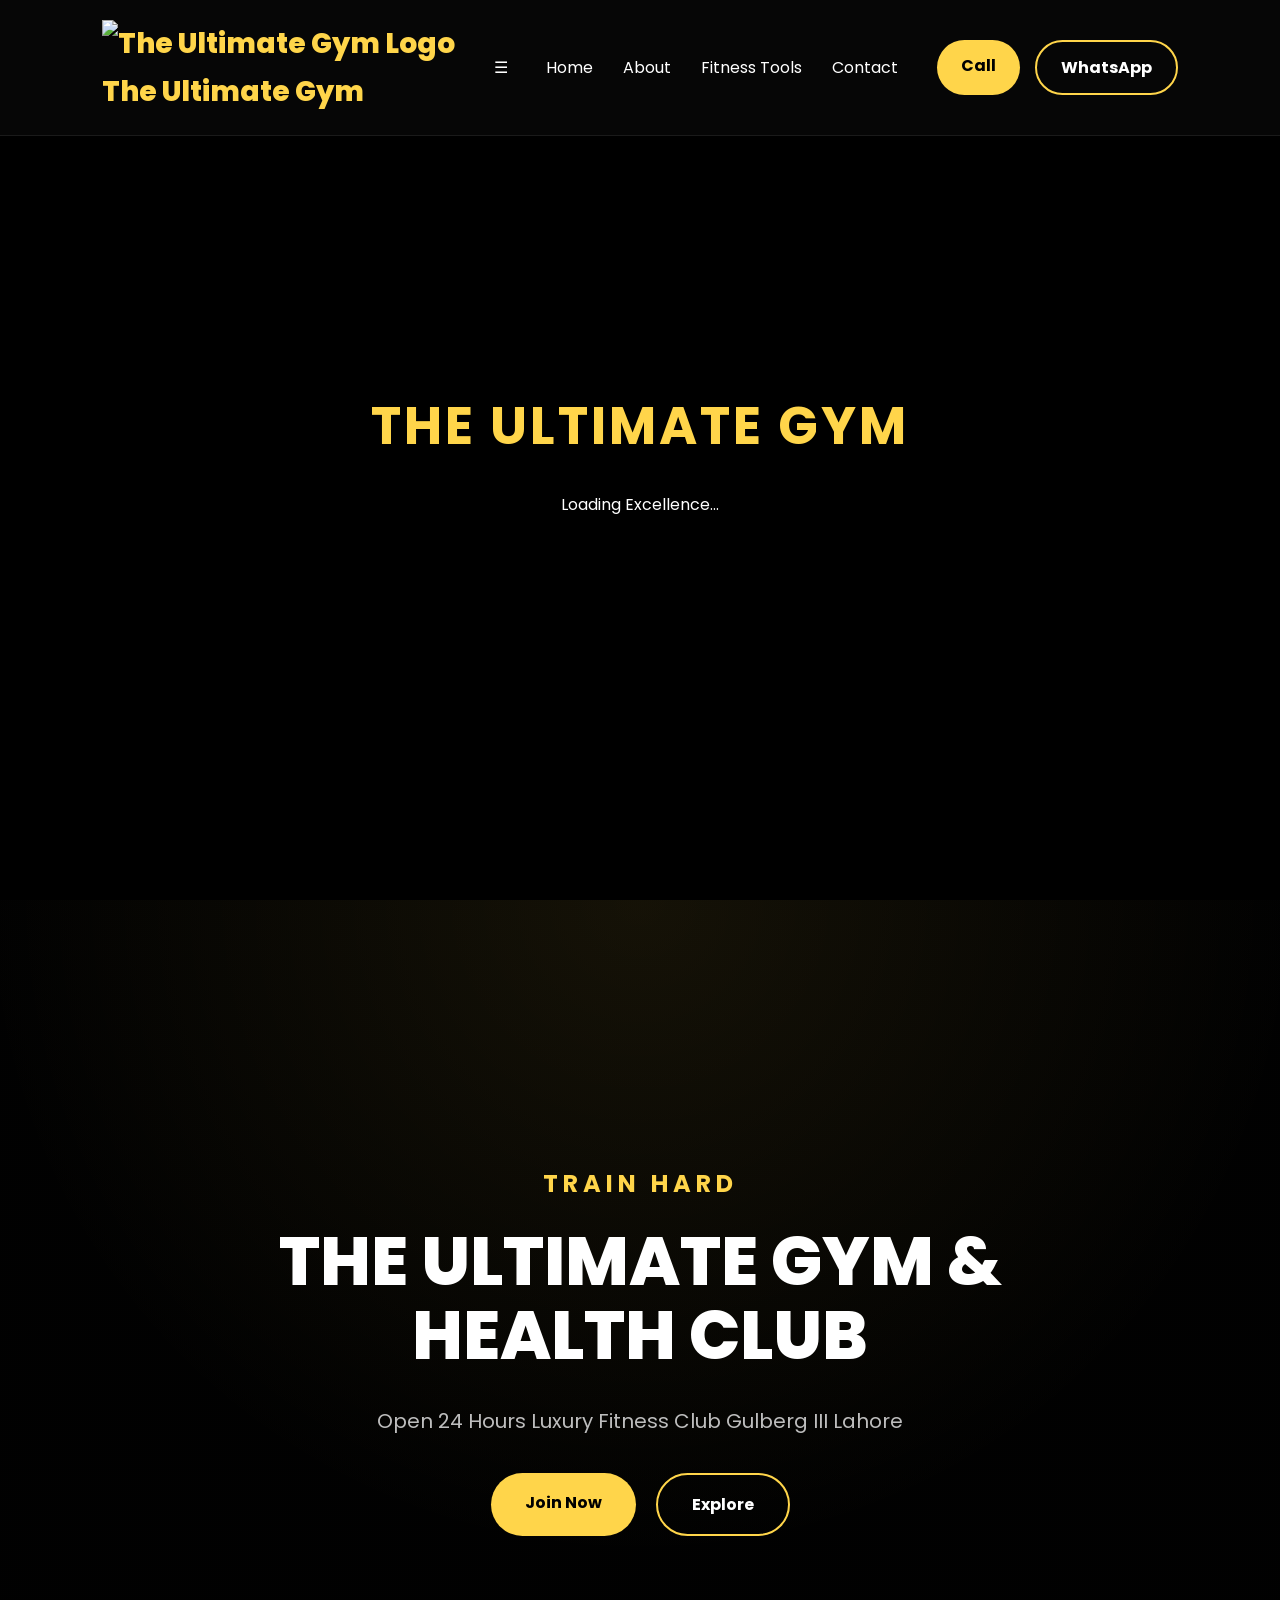
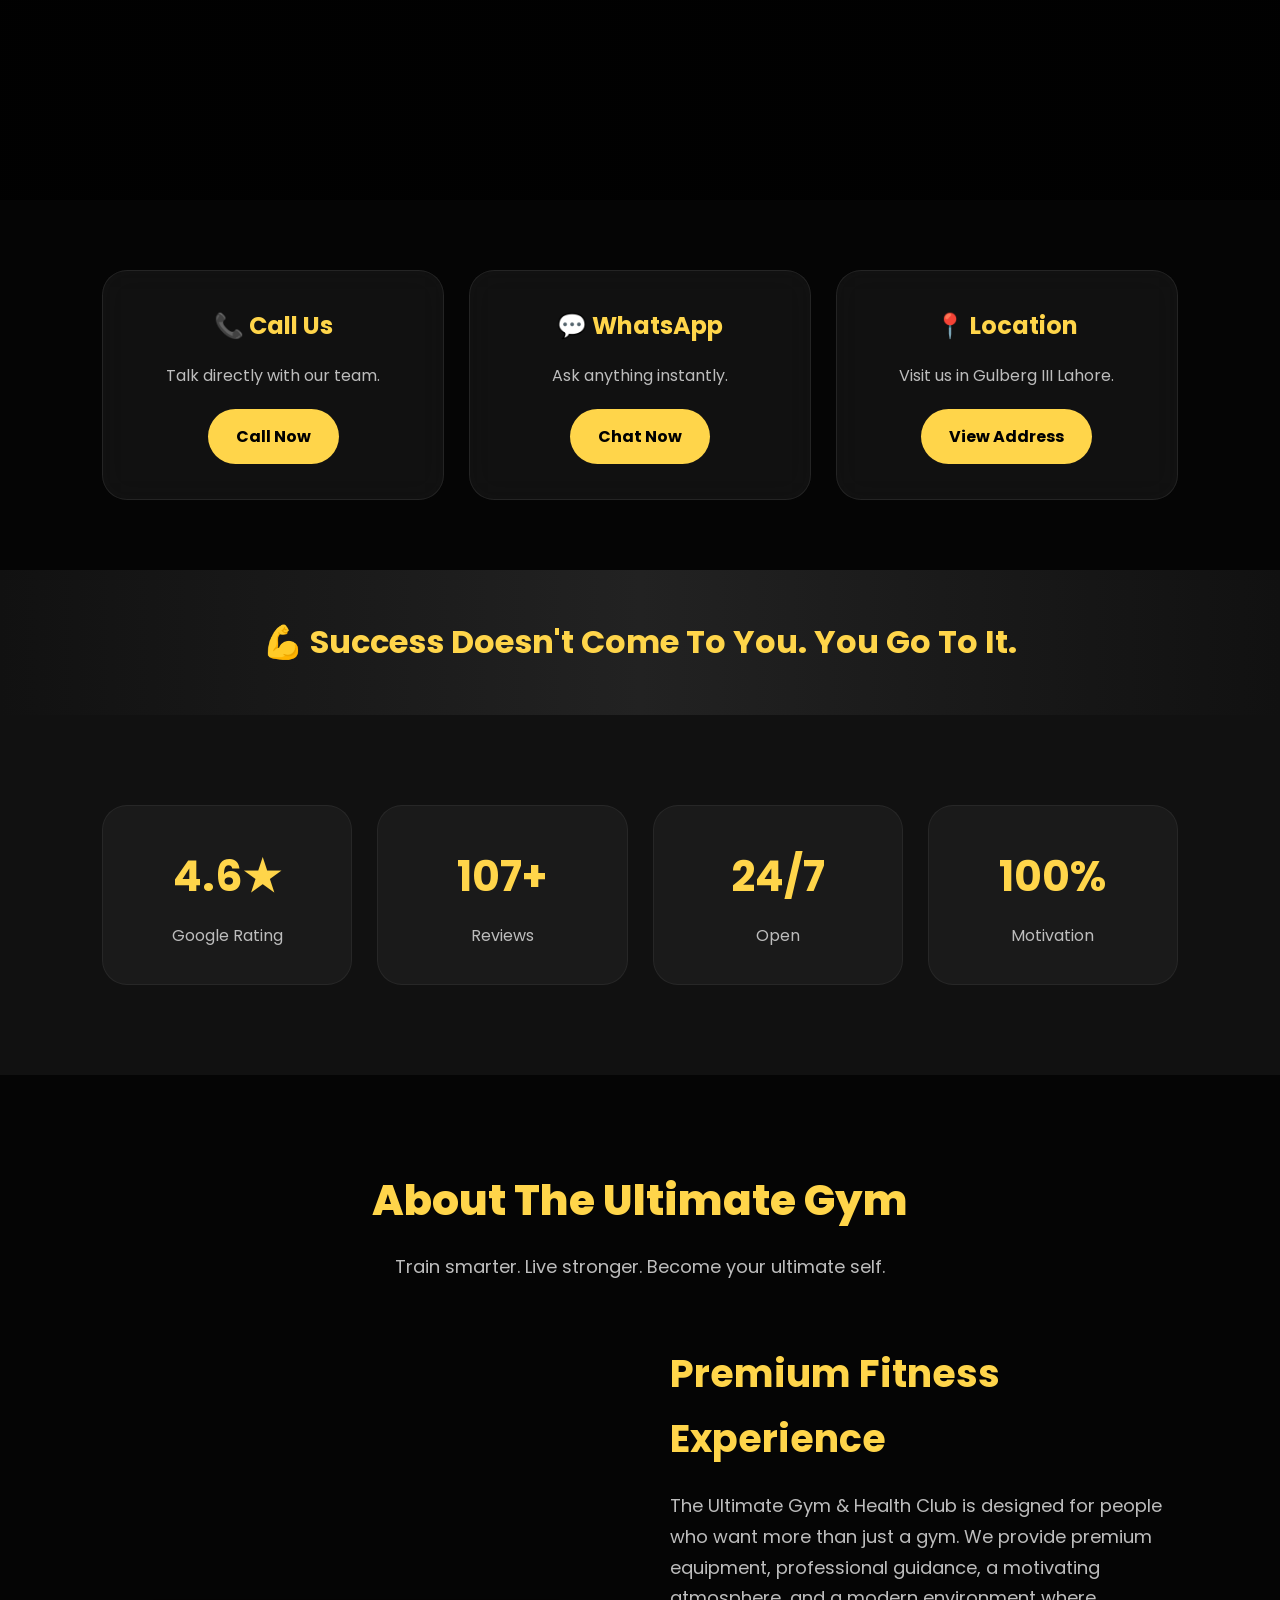
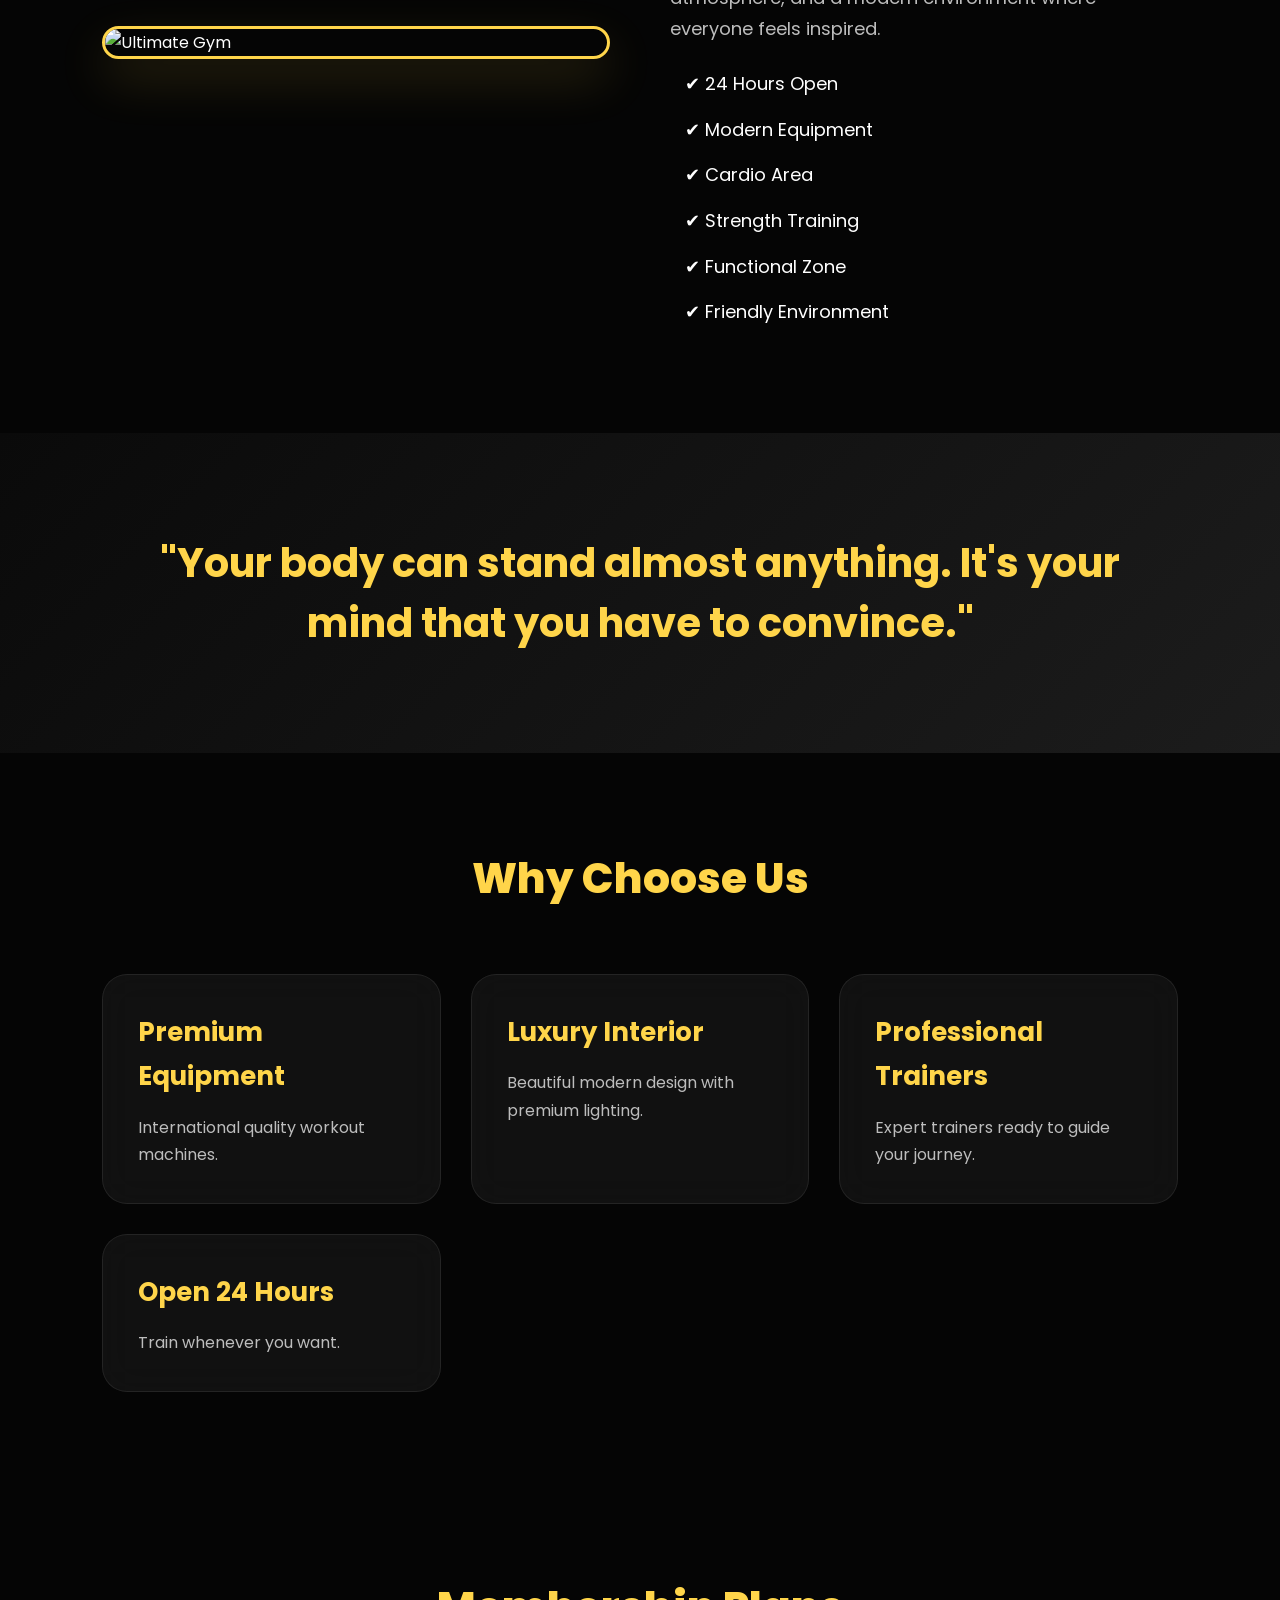
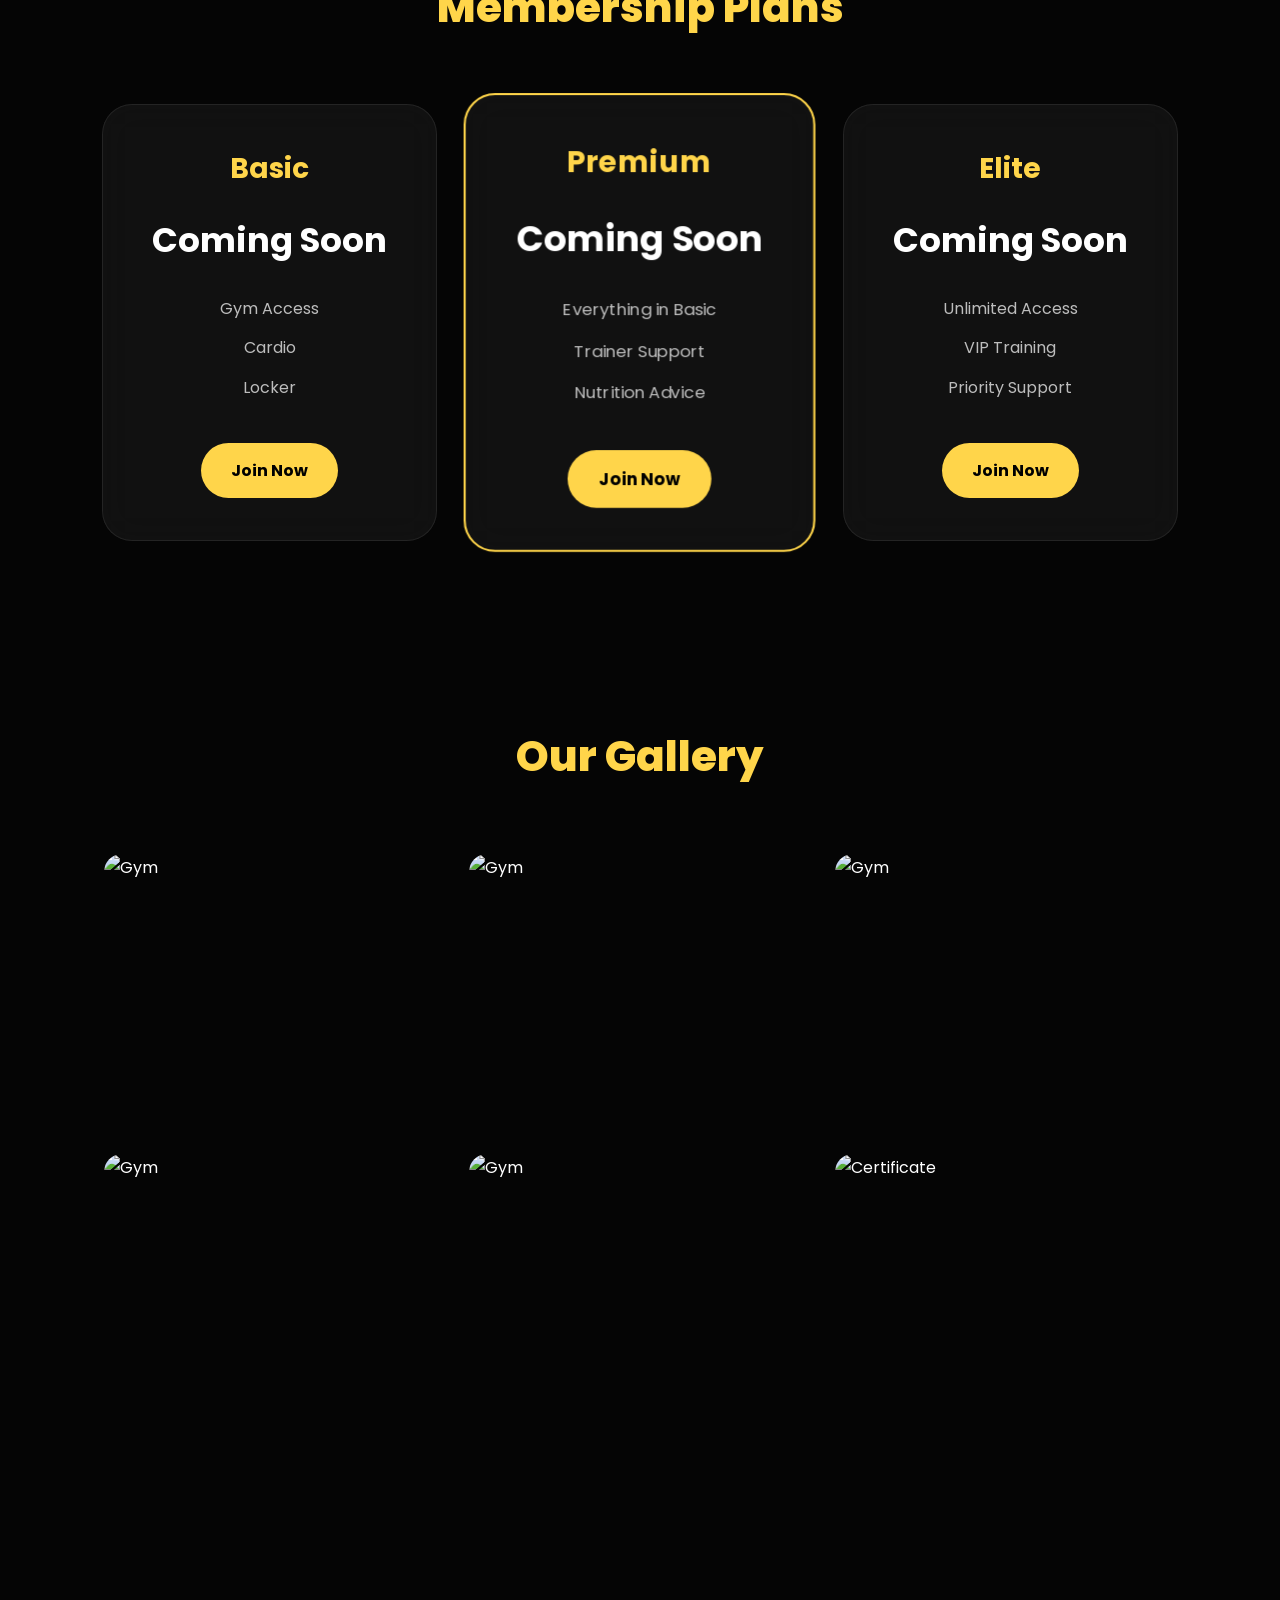
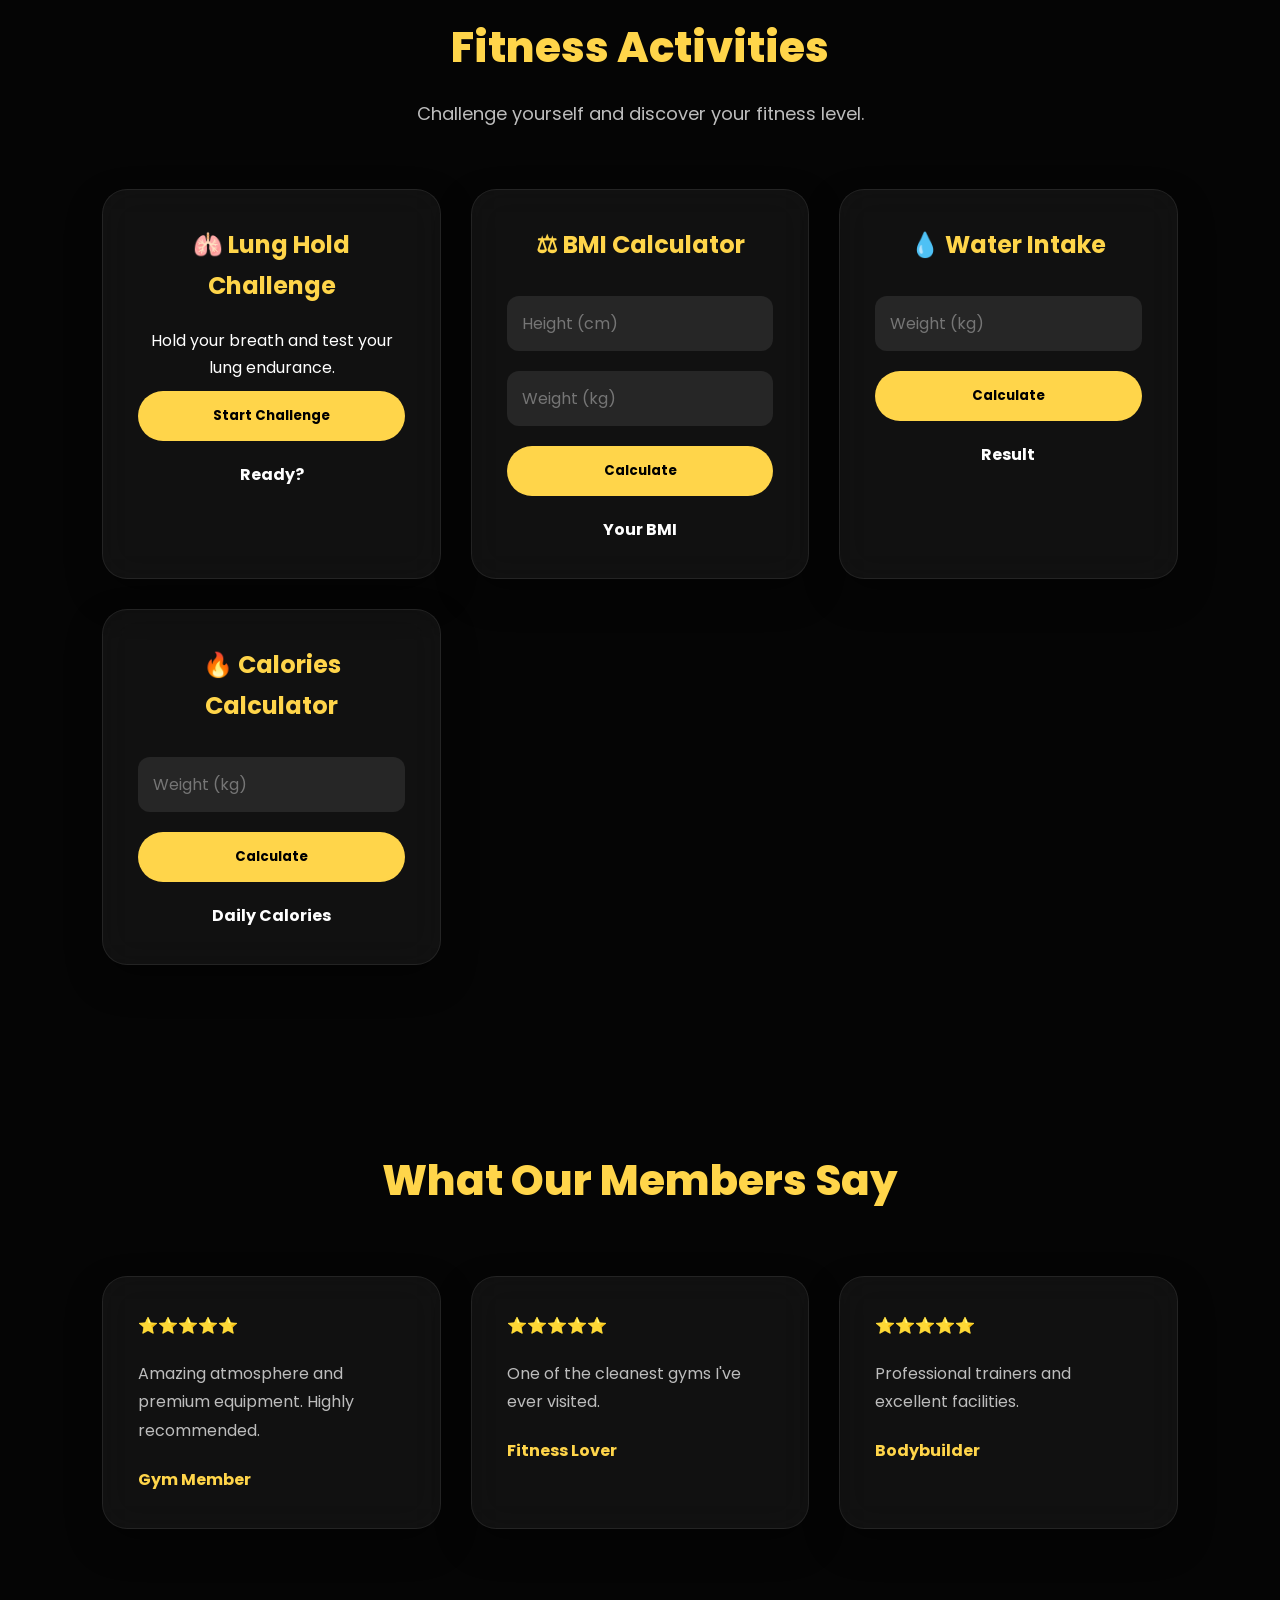
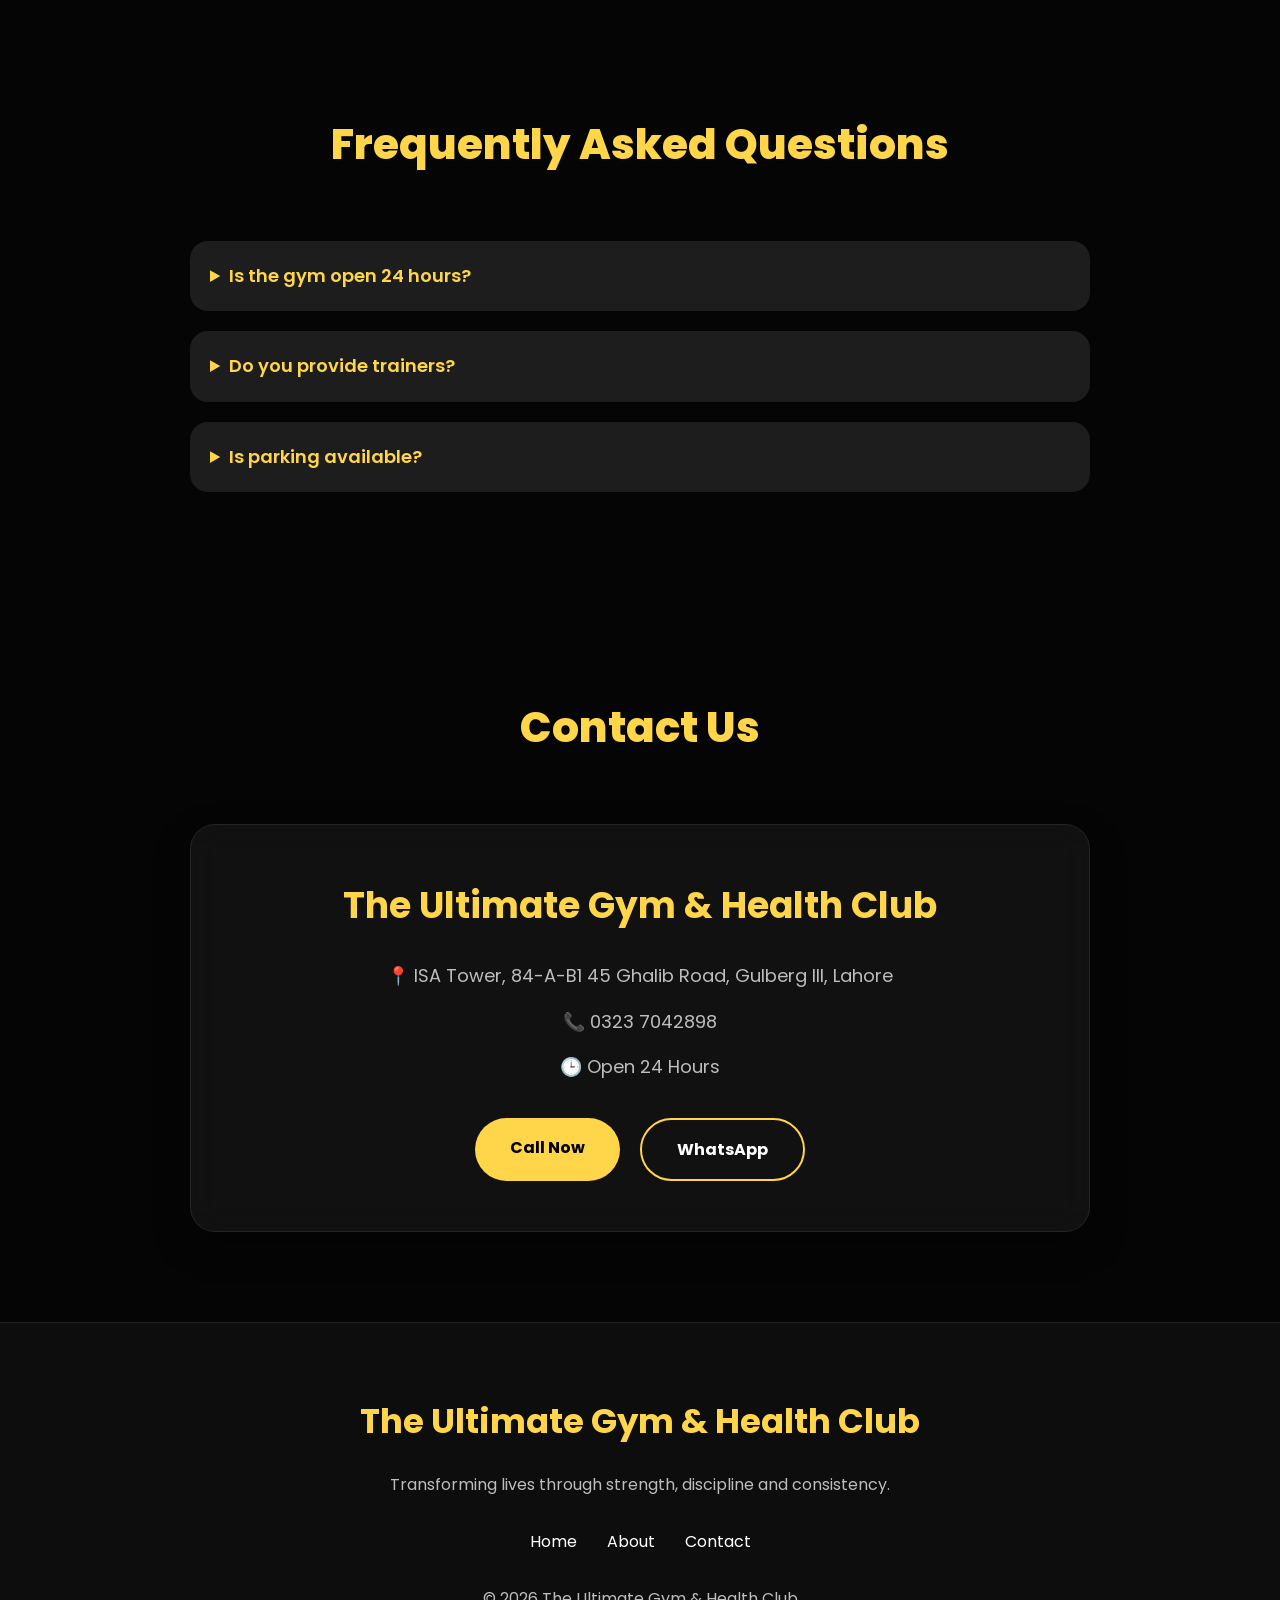
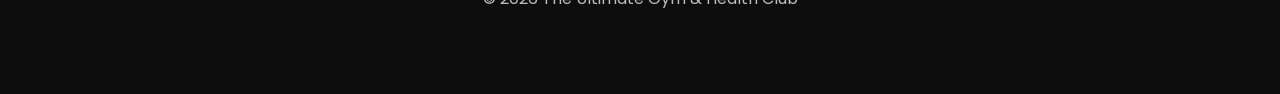
==== index.html @ ea4455b0 "Update navigation links and logo in index.html" ====
<!DOCTYPE html>
<html lang="en">

<head>

<meta charset="UTF-8">

<meta name="viewport"
content="width=device-width, initial-scale=1.0">

<title>The Ultimate Gym & Health Club | Premium Fitness Club Lahore</title>

<meta name="description"
content="The Ultimate Gym & Health Club - Luxury 24/7 Gym in Gulberg III Lahore.">

<meta name="keywords"
content="Gym Lahore, Health Club, Fitness, Bodybuilding, Personal Training">

<link rel="stylesheet" href="style.css">

<script defer src="script.js"></script>

</head>

<body>

<!-- ========================= -->
<!-- LOADER -->
<!-- ========================= -->

<div id="loader">

<h1>
THE ULTIMATE GYM
</h1>

<p>
Loading Excellence...
</p>

</div>

<!-- ========================= -->
<!-- NAVBAR -->
<!-- ========================= -->

<header>

<nav class="navbar">

<a href="#" class="logo">

<img src="images/logo.png" alt="The Ultimate Gym Logo">

<span>

The Ultimate Gym

</span>

</a>

<div class="menu-toggle">

☰

</div>

<ul class="nav-links">

<li><a href="#">Home</a></li>

<li><a href="#about">About</a></li>

<li><a href="#activities">Fitness Tools</a></li>

<li><a href="#contact">Contact</a></li>

</ul>

<div class="nav-buttons">

<a href="tel:+923237042898" class="call-btn">

Call

</a>

<a href="https://wa.me/923237042898"

class="whatsapp-btn">

WhatsApp

</a>

</div>

</nav>

</header>

<!-- ========================= -->
<!-- HERO -->
<!-- ========================= -->

<section class="hero">

<div class="overlay"></div>

<div class="hero-content">

<h2>

TRAIN HARD

</h2>

<h1>

THE ULTIMATE GYM
& HEALTH CLUB

</h1>

<p>

Open 24 Hours

Luxury Fitness Club

Gulberg III Lahore

</p>

<div class="hero-buttons">

<a href="tel:+923237042898">

Join Now

</a>

<a href="#about">

Explore

</a>

</div>

</div>

</section>

<!-- ========================= -->
<!-- QUICK ACTIONS -->
<!-- ========================= -->

<section class="quick-actions">

<div class="quick-card">

<h2>📞 Call Us</h2>

<p>Talk directly with our team.</p>

<a href="tel:+923237042898">Call Now</a>

</div>

<div class="quick-card">

<h2>💬 WhatsApp</h2>

<p>Ask anything instantly.</p>

<a href="https://wa.me/923237042898">

Chat Now

</a>

</div>

<div class="quick-card">

<h2>📍 Location</h2>

<p>Visit us in Gulberg III Lahore.</p>

<a href="#contact">

View Address

</a>

</div>

</section>

<!-- ========================= -->
<!-- MOTIVATION BAR -->
<!-- ========================= -->

<section class="motivation-bar">

<h2>

💪 Success Doesn't Come To You.
You Go To It.

</h2>

    </section>
    
<!-- ========================= -->
<!-- STATS -->
<!-- ========================= -->

<section class="stats">

<div>

<h2>4.6★</h2>

<p>Google Rating</p>

</div>

<div>

<h2>107+</h2>

<p>Reviews</p>

</div>

<div>

<h2>24/7</h2>

<p>Open</p>

</div>

<div>

<h2>100%</h2>

<p>Motivation</p>

</div>

</section>

<!-- ========================= -->
<!-- ABOUT -->
<!-- ========================= -->

<section id="about" class="about">

    <div class="section-title">
        <h2>About The Ultimate Gym</h2>
        <p>Train smarter. Live stronger. Become your ultimate self.</p>
    </div>

    <div class="about-container">

        <div class="about-image">
            <img src="images/hero.jpg" alt="Ultimate Gym">
        </div>

        <div class="about-text">

            <h3>Premium Fitness Experience</h3>

            <p>

                The Ultimate Gym & Health Club is designed for people who want
                more than just a gym. We provide premium equipment,
                professional guidance, a motivating atmosphere,
                and a modern environment where everyone feels inspired.

            </p>

            <ul>

                <li>✔ 24 Hours Open</li>

                <li>✔ Modern Equipment</li>

                <li>✔ Cardio Area</li>

                <li>✔ Strength Training</li>

                <li>✔ Functional Zone</li>

                <li>✔ Friendly Environment</li>

            </ul>

        </div>

    </div>

</section>

<!-- ========================= -->
<!-- MOTIVATIONAL QUOTE -->
<!-- ========================= -->

<section class="quote">

    <h2>

        "Your body can stand almost anything.

        It's your mind that you have to convince."

    </h2>

</section>

<!-- ========================= -->
<!-- WHY CHOOSE US -->
<!-- ========================= -->

<section class="why-us">

    <div class="section-title">

        <h2>

            Why Choose Us

        </h2>

    </div>

    <div class="features">

        <div class="feature-card">

            <h3>Premium Equipment</h3>

            <p>

                International quality workout machines.

            </p>

        </div>

        <div class="feature-card">

            <h3>Luxury Interior</h3>

            <p>

                Beautiful modern design with premium lighting.

            </p>

        </div>

        <div class="feature-card">

            <h3>Professional Trainers</h3>

            <p>

                Expert trainers ready to guide your journey.

            </p>

        </div>

        <div class="feature-card">

            <h3>Open 24 Hours</h3>

            <p>

                Train whenever you want.

            </p>

        </div>

    </div>

</section>

<!-- ========================= -->
<!-- MEMBERSHIP -->
<!-- ========================= -->

<section class="membership">

    <div class="section-title">

        <h2>

            Membership Plans

        </h2>

    </div>

    <div class="plans">

        <div class="plan">

            <h3>Basic</h3>

            <h2>Coming Soon</h2>

            <p>Gym Access</p>

            <p>Cardio</p>

            <p>Locker</p>

            <a href="tel:+923237042898">

                Join Now

            </a>

        </div>

        <div class="plan premium">

            <h3>Premium</h3>

            <h2>Coming Soon</h2>

            <p>Everything in Basic</p>

            <p>Trainer Support</p>

            <p>Nutrition Advice</p>

            <a href="tel:+923237042898">

                Join Now

            </a>

        </div>

        <div class="plan">

            <h3>Elite</h3>

            <h2>Coming Soon</h2>

            <p>Unlimited Access</p>

            <p>VIP Training</p>

            <p>Priority Support</p>

            <a href="tel:+923237042898">

                Join Now

            </a>

        </div>

    </div>

</section>

<!-- ========================= -->
<!-- GALLERY -->
<!-- ========================= -->

<section class="gallery">

    <div class="section-title">

        <h2>

            Our Gallery

        </h2>

    </div>

    <div class="gallery-grid">

        <img src="images/gym1.jpg" alt="Gym">

        <img src="images/gym2.jpg" alt="Gym">

        <img src="images/gym3.jpg" alt="Gym">

        <img src="images/gym4.jpg" alt="Gym">

        <img src="images/gym5.jpg" alt="Gym">

        <img src="images/certificate.jpg" alt="Certificate">

    </div>

  </section>
  
<!-- ========================= -->
<!-- FITNESS TOOLS -->
<!-- ========================= -->

<section id="activities" class="fitness-tools">

    <div class="section-title">
        <h2>Fitness Activities</h2>
        <p>Challenge yourself and discover your fitness level.</p>
    </div>

    <div class="tools-grid">

        <div class="tool-card">
            <h3>🫁 Lung Hold Challenge</h3>
            <p>Hold your breath and test your lung endurance.</p>
            <button onclick="startLungTest()">Start Challenge</button>
            <h4 id="lungResult">Ready?</h4>
        </div>

        <div class="tool-card">
            <h3>⚖ BMI Calculator</h3>

            <input type="number" id="height" placeholder="Height (cm)">
            <input type="number" id="weight" placeholder="Weight (kg)">

            <button onclick="calculateBMI()">Calculate</button>

            <h4 id="bmiResult">Your BMI</h4>
        </div>

        <div class="tool-card">
            <h3>💧 Water Intake</h3>

            <input type="number" id="waterWeight" placeholder="Weight (kg)">

            <button onclick="waterCalculator()">Calculate</button>

            <h4 id="waterResult">Result</h4>
        </div>

        <div class="tool-card">
            <h3>🔥 Calories Calculator</h3>

            <input type="number" id="caloriesWeight" placeholder="Weight (kg)">

            <button onclick="calorieCalculator()">Calculate</button>

            <h4 id="calorieResult">Daily Calories</h4>
        </div>

    </div>

</section>

<!-- ========================= -->
<!-- TESTIMONIALS -->
<!-- ========================= -->

<section class="testimonials">

    <div class="section-title">

        <h2>What Our Members Say</h2>

    </div>

    <div class="testimonial-grid">

        <div class="testimonial">
            ⭐⭐⭐⭐⭐
            <p>
                Amazing atmosphere and premium equipment.
                Highly recommended.
            </p>
            <h4>Gym Member</h4>
        </div>

        <div class="testimonial">
            ⭐⭐⭐⭐⭐
            <p>
                One of the cleanest gyms I've ever visited.
            </p>
            <h4>Fitness Lover</h4>
        </div>

        <div class="testimonial">
            ⭐⭐⭐⭐⭐
            <p>
                Professional trainers and excellent facilities.
            </p>
            <h4>Bodybuilder</h4>
        </div>

    </div>

</section>

<!-- ========================= -->
<!-- FAQ -->
<!-- ========================= -->

<section class="faq">

    <div class="section-title">
        <h2>Frequently Asked Questions</h2>
    </div>

    <div class="faq-box">

        <details>
            <summary>Is the gym open 24 hours?</summary>
            <p>Yes, we are open 24 hours.</p>
        </details>

        <details>
            <summary>Do you provide trainers?</summary>
            <p>Yes, professional trainers are available.</p>
        </details>

        <details>
            <summary>Is parking available?</summary>
            <p>Yes, parking is available.</p>
        </details>

    </div>

</section>

<!-- ========================= -->
<!-- CONTACT -->
<!-- ========================= -->

<section id="contact" class="contact">

    <div class="section-title">

        <h2>Contact Us</h2>

    </div>

    <div class="contact-card">

        <h3>The Ultimate Gym & Health Club</h3>

        <p>📍 ISA Tower, 84-A-B1 45 Ghalib Road, Gulberg III, Lahore</p>

        <p>📞 0323 7042898</p>

        <p>🕒 Open 24 Hours</p>

        <div class="contact-buttons">

            <a href="tel:+923237042898">Call Now</a>

            <a href="https://wa.me/923237042898">WhatsApp</a>

        </div>

    </div>

</section>

<!-- ========================= -->
<!-- FOOTER -->
<!-- ========================= -->

<footer>

    <h2>The Ultimate Gym & Health Club</h2>

    <p>
        Transforming lives through strength, discipline and consistency.
    </p>

    <div class="footer-links">

        <a href="#">Home</a>

        <a href="#about">About</a>

        <a href="#contact">Contact</a>

    </div>

    <p>

        © 2026 The Ultimate Gym & Health Club

    </p>

          </footer>

</body>

  </html>
---- style.css ----
/* ==========================================
   THE ULTIMATE GYM & HEALTH CLUB
   Premium Luxury Theme - Part 1
========================================== */

/* Google Font */
@import url('https://fonts.googleapis.com/css2?family=Poppins:wght@300;400;500;600;700;800&display=swap');

/* Reset */

*{
margin:0;
padding:0;
box-sizing:border-box;
scroll-behavior:smooth;
font-family:'Poppins',sans-serif;
}

/* Variables */

:root{

--black:#050505;

--carbon:#111111;

--card:#1b1b1b;

--gold:#FFD54A;

--red:#ff3d3d;

--white:#ffffff;

--gray:#bdbdbd;

}

/* Body */

body{

background:var(--black);

color:var(--white);

overflow-x:hidden;

line-height:1.7;

}

/* Links */

a{

text-decoration:none;

color:inherit;

}

/* Images */

img{

max-width:100%;

display:block;

}

/* Sections */

section{

padding:90px 8%;

}

/* Titles */

.section-title{

text-align:center;

margin-bottom:60px;

}

.section-title h2{

font-size:42px;

font-weight:800;

color:var(--gold);

margin-bottom:15px;

}

.section-title p{

color:var(--gray);

font-size:18px;

}

/* Loader */

#loader{

height:100vh;

display:flex;

flex-direction:column;

justify-content:center;

align-items:center;

background:#000;

}

#loader h1{

font-size:52px;

color:var(--gold);

letter-spacing:3px;

}

#loader p{

margin-top:20px;

color:white;

}

/* Navbar */

.navbar{

position:fixed;

top:0;

left:0;

width:100%;

padding:20px 8%;

display:flex;

justify-content:space-between;

align-items:center;

background:rgba(10,10,10,.65);

backdrop-filter:blur(18px);

border-bottom:1px solid rgba(255,255,255,.08);

z-index:999;

}

.logo{

font-size:28px;

font-weight:800;

color:var(--gold);

}

.navbar ul{

display:flex;

gap:30px;

list-style:none;

}

.navbar ul li a{

transition:.3s;

}

.navbar ul li a:hover{

color:var(--gold);

}

.nav-buttons{

display:flex;

gap:15px;

}

.call-btn,

.whatsapp-btn{

padding:12px 24px;

border-radius:50px;

font-weight:700;

transition:.3s;

}

.call-btn{

background:var(--gold);

color:#000;

}

.whatsapp-btn{

border:2px solid var(--gold);

}

.call-btn:hover,

.whatsapp-btn:hover{

transform:translateY(-4px);

box-shadow:0 10px 25px rgba(255,213,74,.35);

}

/* Hero */

.hero{

height:100vh;

display:flex;

justify-content:center;

align-items:center;

text-align:center;

position:relative;

background:linear-gradient(rgba(0,0,0,.75),rgba(0,0,0,.75));

}

.overlay{

position:absolute;

inset:0;

background:radial-gradient(circle at top,var(--gold),transparent 60%);

opacity:.08;

}

.hero-content{

position:relative;

max-width:900px;

z-index:2;

}

.hero h2{

color:var(--gold);

letter-spacing:5px;

margin-bottom:20px;

}

.hero h1{

font-size:68px;

font-weight:800;

line-height:1.1;

margin-bottom:30px;

}

.hero p{

font-size:20px;

color:var(--gray);

margin-bottom:35px;

}

.hero-buttons{

display:flex;

justify-content:center;

gap:20px;

flex-wrap:wrap;

}

.hero-buttons a{

padding:16px 34px;

border-radius:60px;

background:var(--gold);

color:black;

font-weight:700;

transition:.3s;

}

.hero-buttons a:last-child{

background:transparent;

border:2px solid var(--gold);

color:white;

}

.hero-buttons a:hover{

transform:scale(1.05);

box-shadow:0 15px 35px rgba(255,213,74,.4);

}

/* Stats */

.stats{

display:grid;

grid-template-columns:repeat(4,1fr);

gap:25px;

background:var(--carbon);

}

.stats div{

background:rgba(255,255,255,.04);

padding:35px;

border-radius:25px;

text-align:center;

border:1px solid rgba(255,255,255,.06);

transition:.35s;

}

.stats div:hover{

transform:translateY(-8px);

border-color:var(--gold);

}

.stats h2{

font-size:42px;

color:var(--gold);

margin-bottom:10px;

}

.stats p{

color:var(--gray);

  }
/* ==========================================
   ABOUT SECTION
========================================== */

.about-container{
display:grid;
grid-template-columns:1fr 1fr;
gap:60px;
align-items:center;
}

.about-image img{
width:100%;
border-radius:25px;
border:3px solid var(--gold);
box-shadow:0 20px 50px rgba(255,213,74,.15);
transition:.4s;
}

.about-image img:hover{
transform:scale(1.03);
}

.about-text h3{
font-size:38px;
margin-bottom:20px;
color:var(--gold);
}

.about-text p{
font-size:18px;
color:var(--gray);
margin-bottom:25px;
}

.about-text ul{
list-style:none;
}

.about-text li{
margin:15px 0;
font-size:18px;
padding-left:15px;
}

/* ==========================================
   MOTIVATIONAL QUOTE
========================================== */

.quote{
padding:100px 10%;
text-align:center;
background:linear-gradient(135deg,#0a0a0a,#1c1c1c);
}

.quote h2{
font-size:40px;
font-weight:700;
color:var(--gold);
line-height:1.5;
}

/* ==========================================
   WHY CHOOSE US
========================================== */

.features{
display:grid;
grid-template-columns:repeat(auto-fit,minmax(260px,1fr));
gap:30px;
}

.feature-card{
background:rgba(255,255,255,.05);
backdrop-filter:blur(18px);
border:1px solid rgba(255,255,255,.08);
padding:35px;
border-radius:25px;
transition:.4s;
}

.feature-card:hover{
transform:translateY(-10px) rotateX(5deg);
border-color:var(--gold);
box-shadow:0 20px 40px rgba(255,213,74,.15);
}

.feature-card h3{
margin-bottom:15px;
font-size:26px;
color:var(--gold);
}

.feature-card p{
color:var(--gray);
}

/* ==========================================
   MEMBERSHIP
========================================== */

.plans{
display:grid;
grid-template-columns:repeat(auto-fit,minmax(280px,1fr));
gap:35px;
}

.plan{
background:rgba(255,255,255,.05);
backdrop-filter:blur(18px);
border-radius:30px;
padding:40px;
text-align:center;
border:1px solid rgba(255,255,255,.08);
transition:.4s;
}

.plan:hover{
transform:translateY(-12px);
border-color:var(--gold);
box-shadow:0 25px 60px rgba(255,213,74,.18);
}

.plan h3{
font-size:28px;
color:var(--gold);
margin-bottom:20px;
}

.plan h2{
font-size:34px;
margin-bottom:25px;
}

.plan p{
margin:12px 0;
color:var(--gray);
}

.plan a{
display:inline-block;
margin-top:30px;
background:var(--gold);
color:#000;
padding:14px 30px;
border-radius:50px;
font-weight:700;
transition:.3s;
}

.plan a:hover{
transform:scale(1.05);
}

.premium{
transform:scale(1.05);
border:2px solid var(--gold);
}

/* ==========================================
   GALLERY
========================================== */

.gallery-grid{
display:grid;
grid-template-columns:repeat(auto-fit,minmax(280px,1fr));
gap:20px;
}

.gallery-grid img{
width:100%;
height:280px;
object-fit:cover;
border-radius:20px;
cursor:pointer;
transition:.4s;
border:2px solid transparent;
}

.gallery-grid img:hover{
transform:scale(1.05);
border-color:var(--gold);
box-shadow:0 20px 50px rgba(255,213,74,.18);
}

/* ==========================================
   GLASS CARD EFFECT
========================================== */

.tool-card,
.testimonial,
.contact-card{
background:rgba(255,255,255,.05);
backdrop-filter:blur(18px);
border-radius:25px;
border:1px solid rgba(255,255,255,.08);
box-shadow:0 15px 35px rgba(0,0,0,.35);
  }
/* ==========================================
   FITNESS TOOLS
========================================== */

.tools-grid{
display:grid;
grid-template-columns:repeat(auto-fit,minmax(280px,1fr));
gap:30px;
}

.tool-card{
padding:35px;
text-align:center;
transition:.4s;
}

.tool-card:hover{
transform:translateY(-10px);
border:1px solid var(--gold);
box-shadow:0 20px 50px rgba(255,213,74,.15);
}

.tool-card h3{
font-size:24px;
margin-bottom:20px;
color:var(--gold);
}

.tool-card input{
width:100%;
padding:15px;
margin:10px 0;
border-radius:12px;
border:none;
background:#262626;
color:white;
font-size:16px;
outline:none;
}

.tool-card button{
width:100%;
padding:15px;
margin-top:10px;
background:var(--gold);
color:#000;
font-weight:700;
border:none;
border-radius:50px;
cursor:pointer;
transition:.3s;
}

.tool-card button:hover{
transform:scale(1.03);
}

.tool-card h4{
margin-top:20px;
color:var(--white);
}

/* ==========================================
   TESTIMONIALS
========================================== */

.testimonial-grid{
display:grid;
grid-template-columns:repeat(auto-fit,minmax(300px,1fr));
gap:30px;
}

.testimonial{
padding:35px;
transition:.4s;
}

.testimonial:hover{
transform:translateY(-8px);
border:1px solid var(--gold);
}

.testimonial p{
margin:20px 0;
color:var(--gray);
line-height:1.8;
}

.testimonial h4{
color:var(--gold);
}

/* ==========================================
   FAQ
========================================== */

.faq-box{
max-width:900px;
margin:auto;
}

details{
background:#1d1d1d;
margin:20px 0;
padding:20px;
border-radius:18px;
cursor:pointer;
}

summary{
font-size:18px;
font-weight:600;
color:var(--gold);
}

details p{
margin-top:15px;
color:var(--gray);
}

/* ==========================================
   CONTACT
========================================== */

.contact-card{
padding:50px;
text-align:center;
max-width:900px;
margin:auto;
}

.contact-card h3{
font-size:36px;
color:var(--gold);
margin-bottom:25px;
}

.contact-card p{
margin:15px 0;
font-size:18px;
color:var(--gray);
}

.contact-buttons{
margin-top:35px;
display:flex;
justify-content:center;
gap:20px;
flex-wrap:wrap;
}

.contact-buttons a{
padding:16px 35px;
border-radius:50px;
background:var(--gold);
color:black;
font-weight:700;
transition:.3s;
}

.contact-buttons a:last-child{
background:transparent;
color:white;
border:2px solid var(--gold);
}

.contact-buttons a:hover{
transform:translateY(-5px);
}

/* ==========================================
   FOOTER
========================================== */

footer{
padding:70px 8%;
text-align:center;
background:#0d0d0d;
border-top:1px solid rgba(255,255,255,.08);
}

footer h2{
font-size:34px;
color:var(--gold);
margin-bottom:20px;
}

footer p{
color:var(--gray);
margin:12px 0;
}

.footer-links{
margin:30px 0;
display:flex;
justify-content:center;
gap:30px;
flex-wrap:wrap;
}

.footer-links a{
transition:.3s;
}

.footer-links a:hover{
color:var(--gold);
}

/* ==========================================
   RESPONSIVE DESIGN
========================================== */

@media(max-width:992px){

.hero h1{
font-size:52px;
}

.about-container{
grid-template-columns:1fr;
}

.stats{
grid-template-columns:repeat(2,1fr);
}

.navbar{
padding:18px 5%;
}

.navbar ul{
display:none;
}

}

@media(max-width:768px){

section{
padding:70px 6%;
}

.hero{
padding-top:120px;
}

.hero h1{
font-size:40px;
}

.hero h2{
font-size:22px;
}

.hero p{
font-size:17px;
}

.hero-buttons{
flex-direction:column;
align-items:center;
}

.hero-buttons a{
width:240px;
text-align:center;
}

.stats{
grid-template-columns:1fr;
}

.section-title h2{
font-size:34px;
}

.about-text h3{
font-size:30px;
}

.quote h2{
font-size:28px;
}

.logo{
font-size:22px;
}

.contact-card{
padding:30px;
}

}

@media(max-width:480px){

.hero h1{
font-size:34px;
}

.hero h2{
font-size:18px;
letter-spacing:2px;
}

.hero p{
font-size:15px;
}

.section-title h2{
font-size:28px;
}

.plan,
.feature-card,
.tool-card,
.testimonial{
padding:25px;
}

.contact-buttons a{
width:100%;
}

}

/* ==========================================
   CUSTOM SCROLLBAR
========================================== */

::-webkit-scrollbar{
width:10px;
}

::-webkit-scrollbar-track{
background:#0a0a0a;
}

::-webkit-scrollbar-thumb{
background:var(--gold);
border-radius:20px;
}

::-webkit-scrollbar-thumb:hover{
background:#ffe27a;
  }
/* ==========================================
QUICK ACTIONS
========================================== */

.quick-actions{

display:grid;

grid-template-columns:repeat(auto-fit,minmax(250px,1fr));

gap:25px;

padding:70px 8%;

}

.quick-card{

background:rgba(255,255,255,.05);

backdrop-filter:blur(15px);

border-radius:25px;

padding:35px;

text-align:center;

border:1px solid rgba(255,255,255,.08);

transition:.4s;

}

.quick-card:hover{

transform:translateY(-10px);

border-color:var(--gold);

}

.quick-card h2{

color:var(--gold);

margin-bottom:15px;

}

.quick-card p{

color:var(--gray);

margin-bottom:20px;

}

.quick-card a{

display:inline-block;

padding:14px 28px;

background:var(--gold);

color:#000;

border-radius:50px;

font-weight:bold;

}

/* ==========================================
MOTIVATION BAR
========================================== */

.motivation-bar{

padding:45px;

text-align:center;

background:linear-gradient(90deg,#111,#222,#111);

}

.motivation-bar h2{

color:var(--gold);

font-size:32px;

font-weight:700;

   }
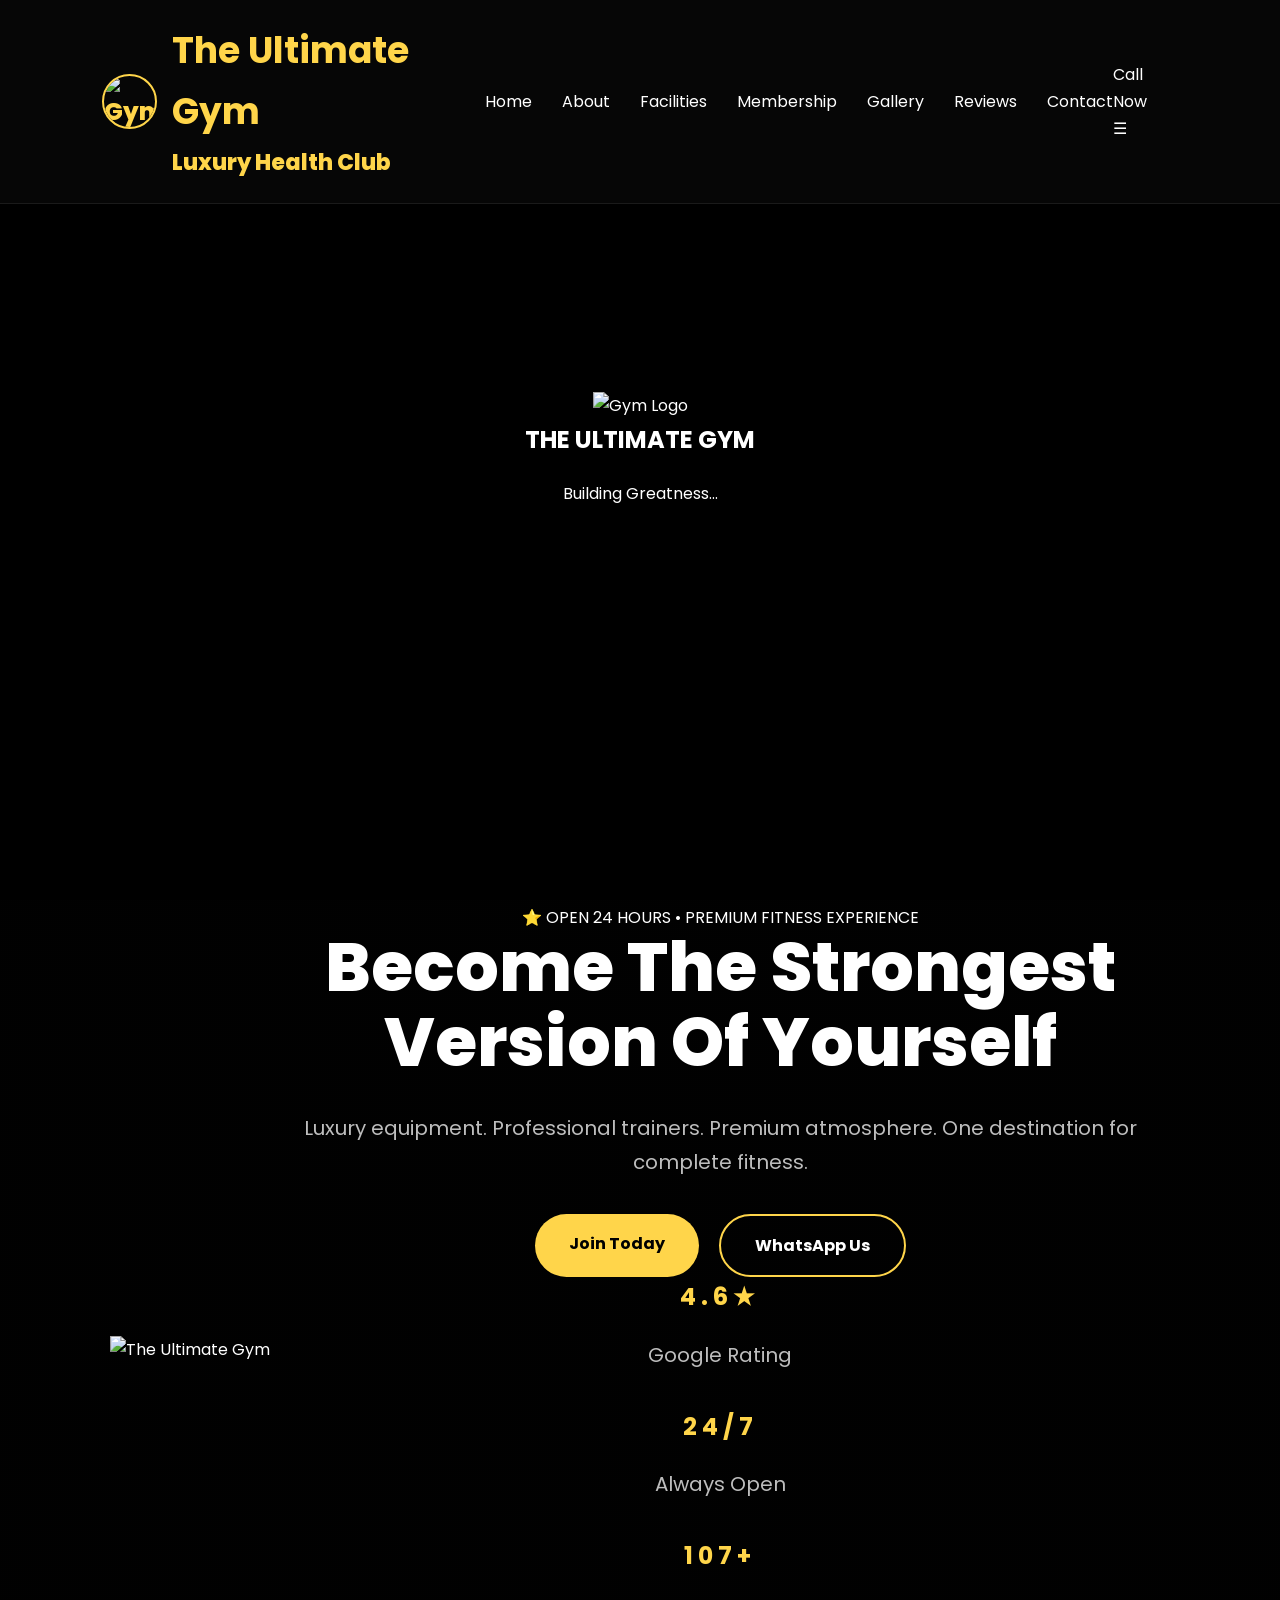
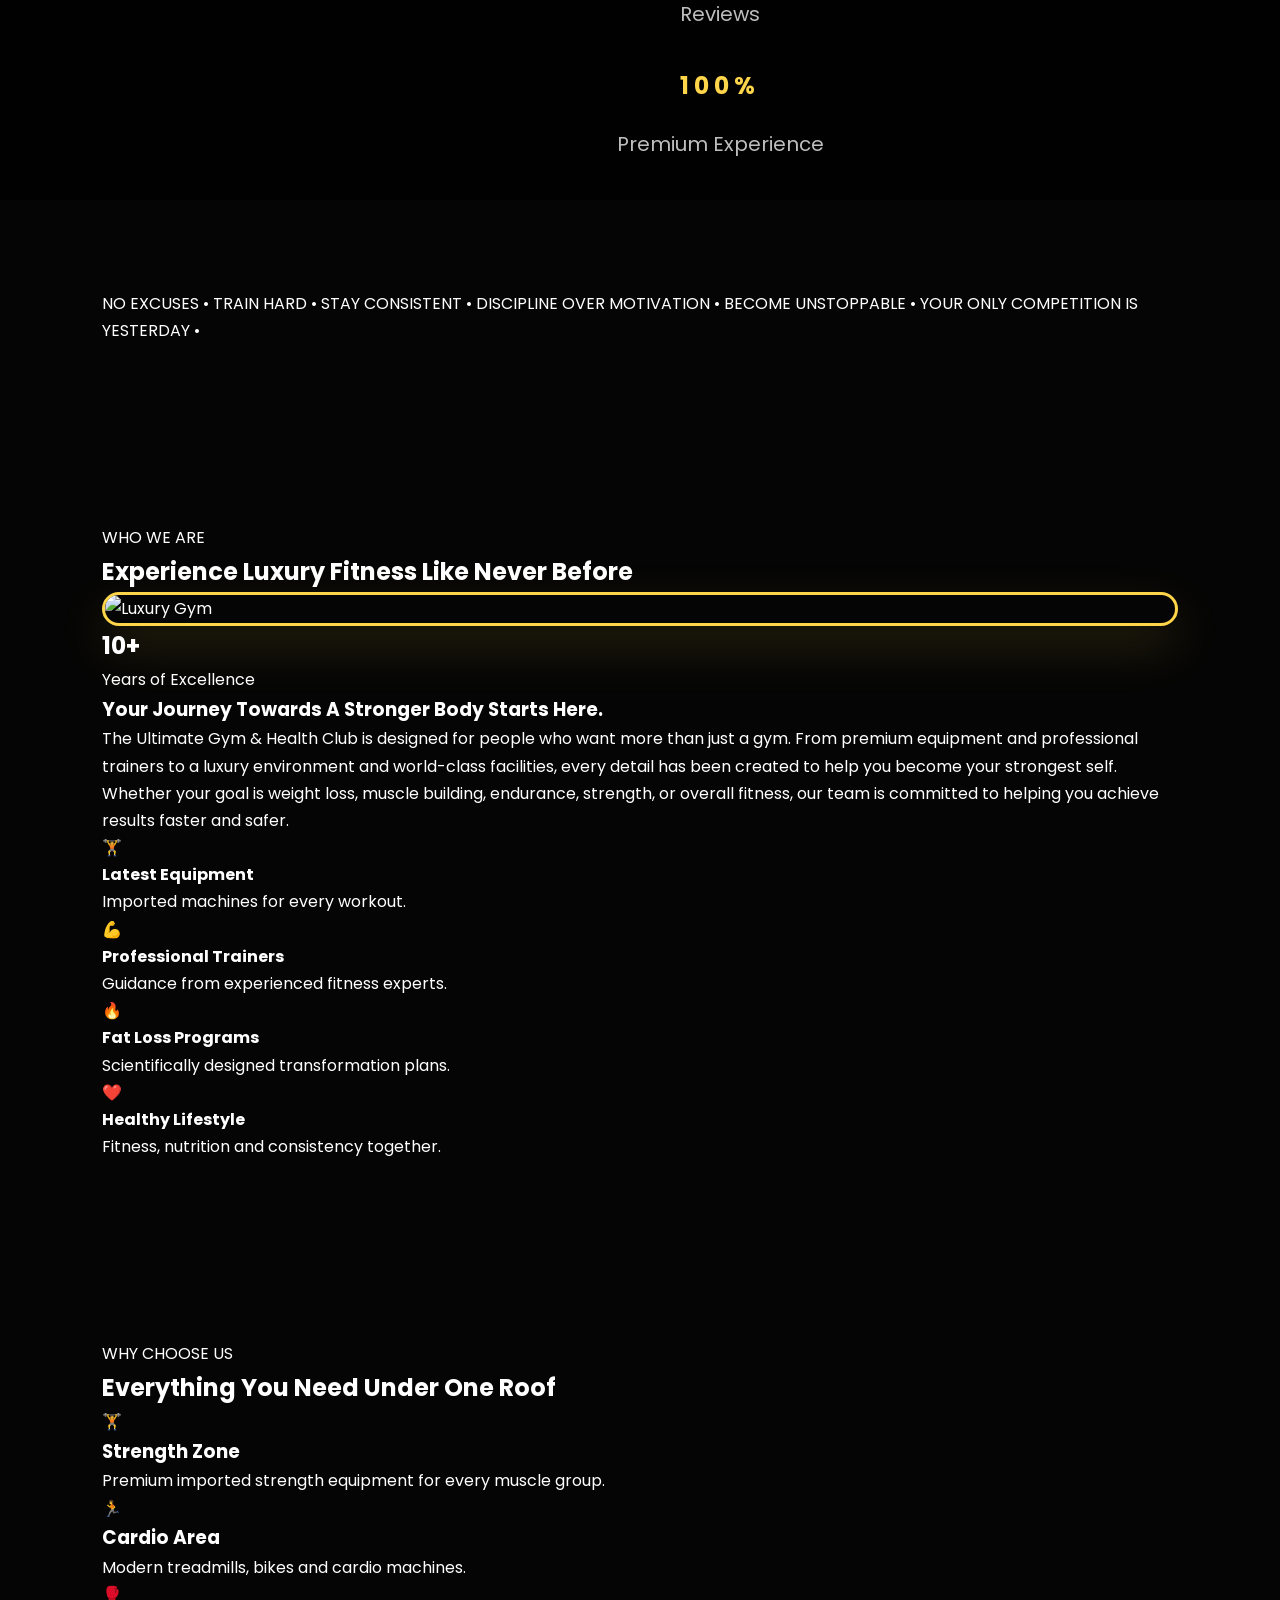
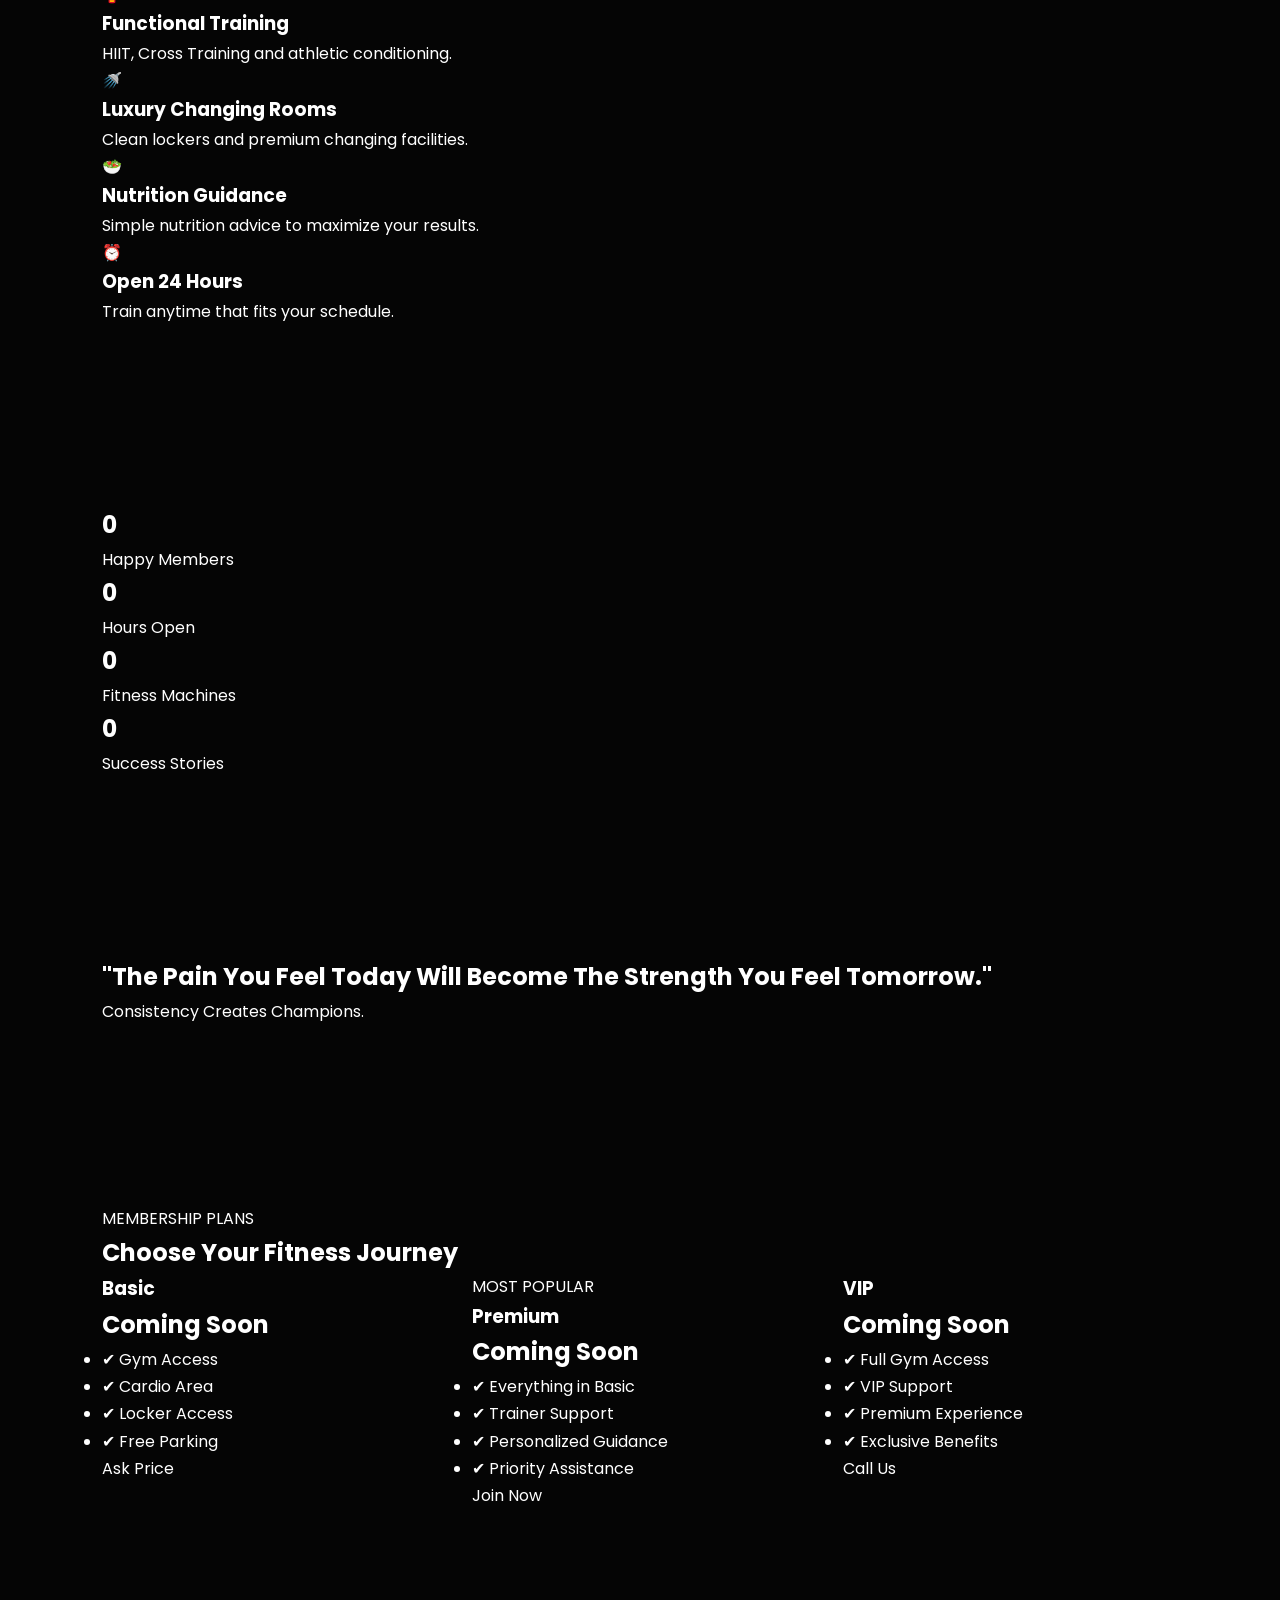
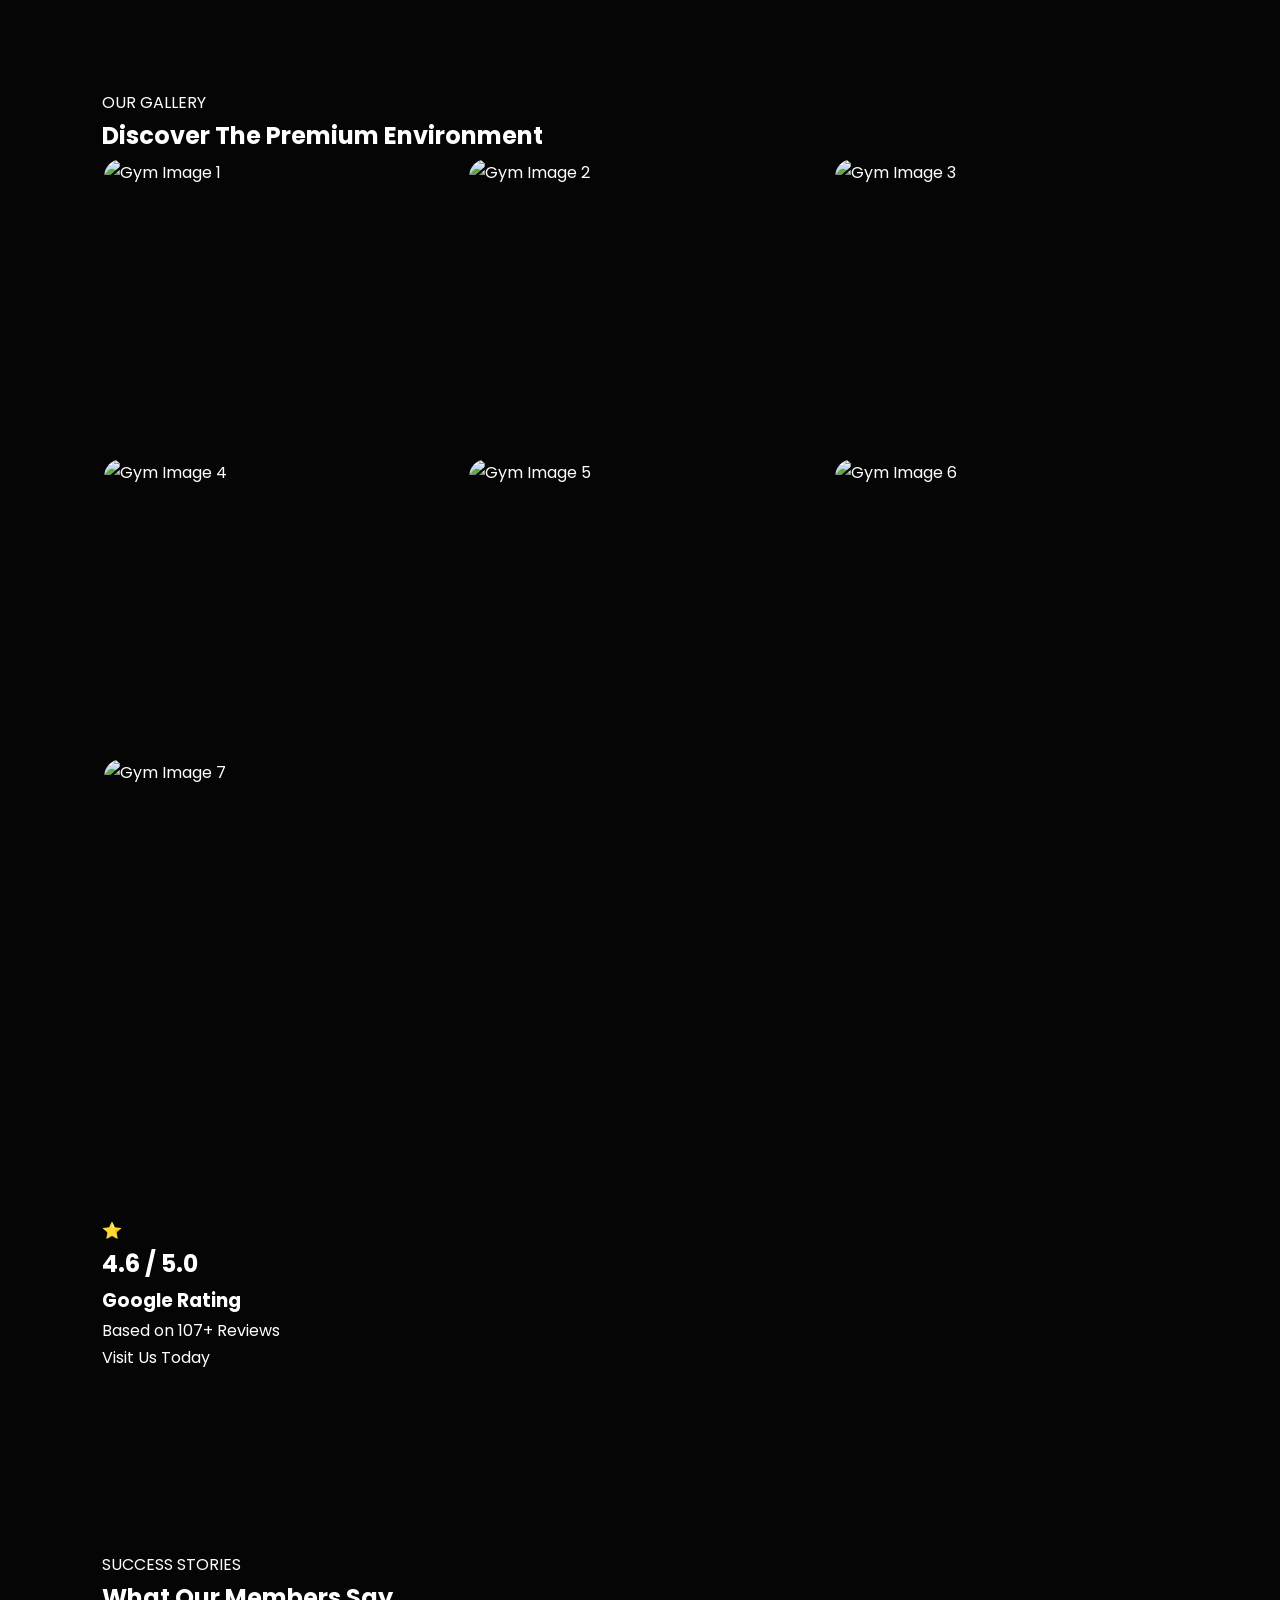
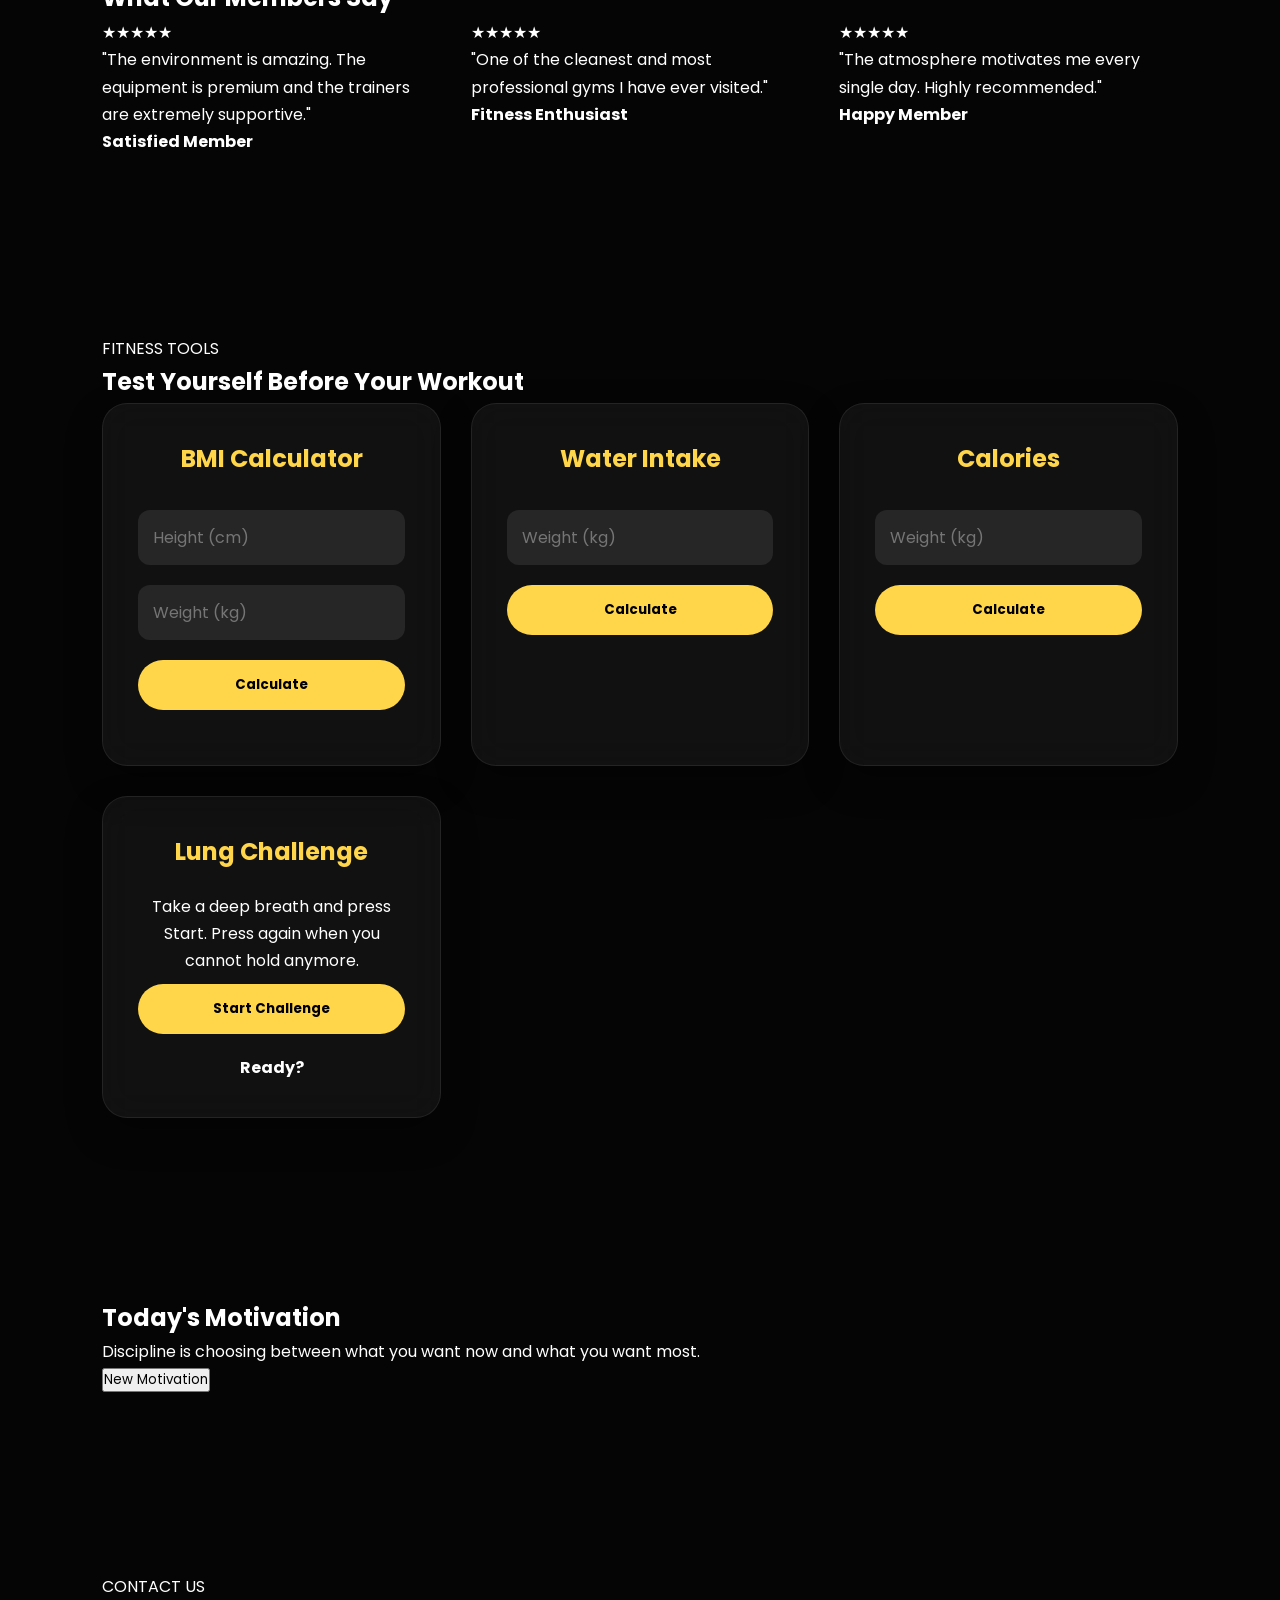
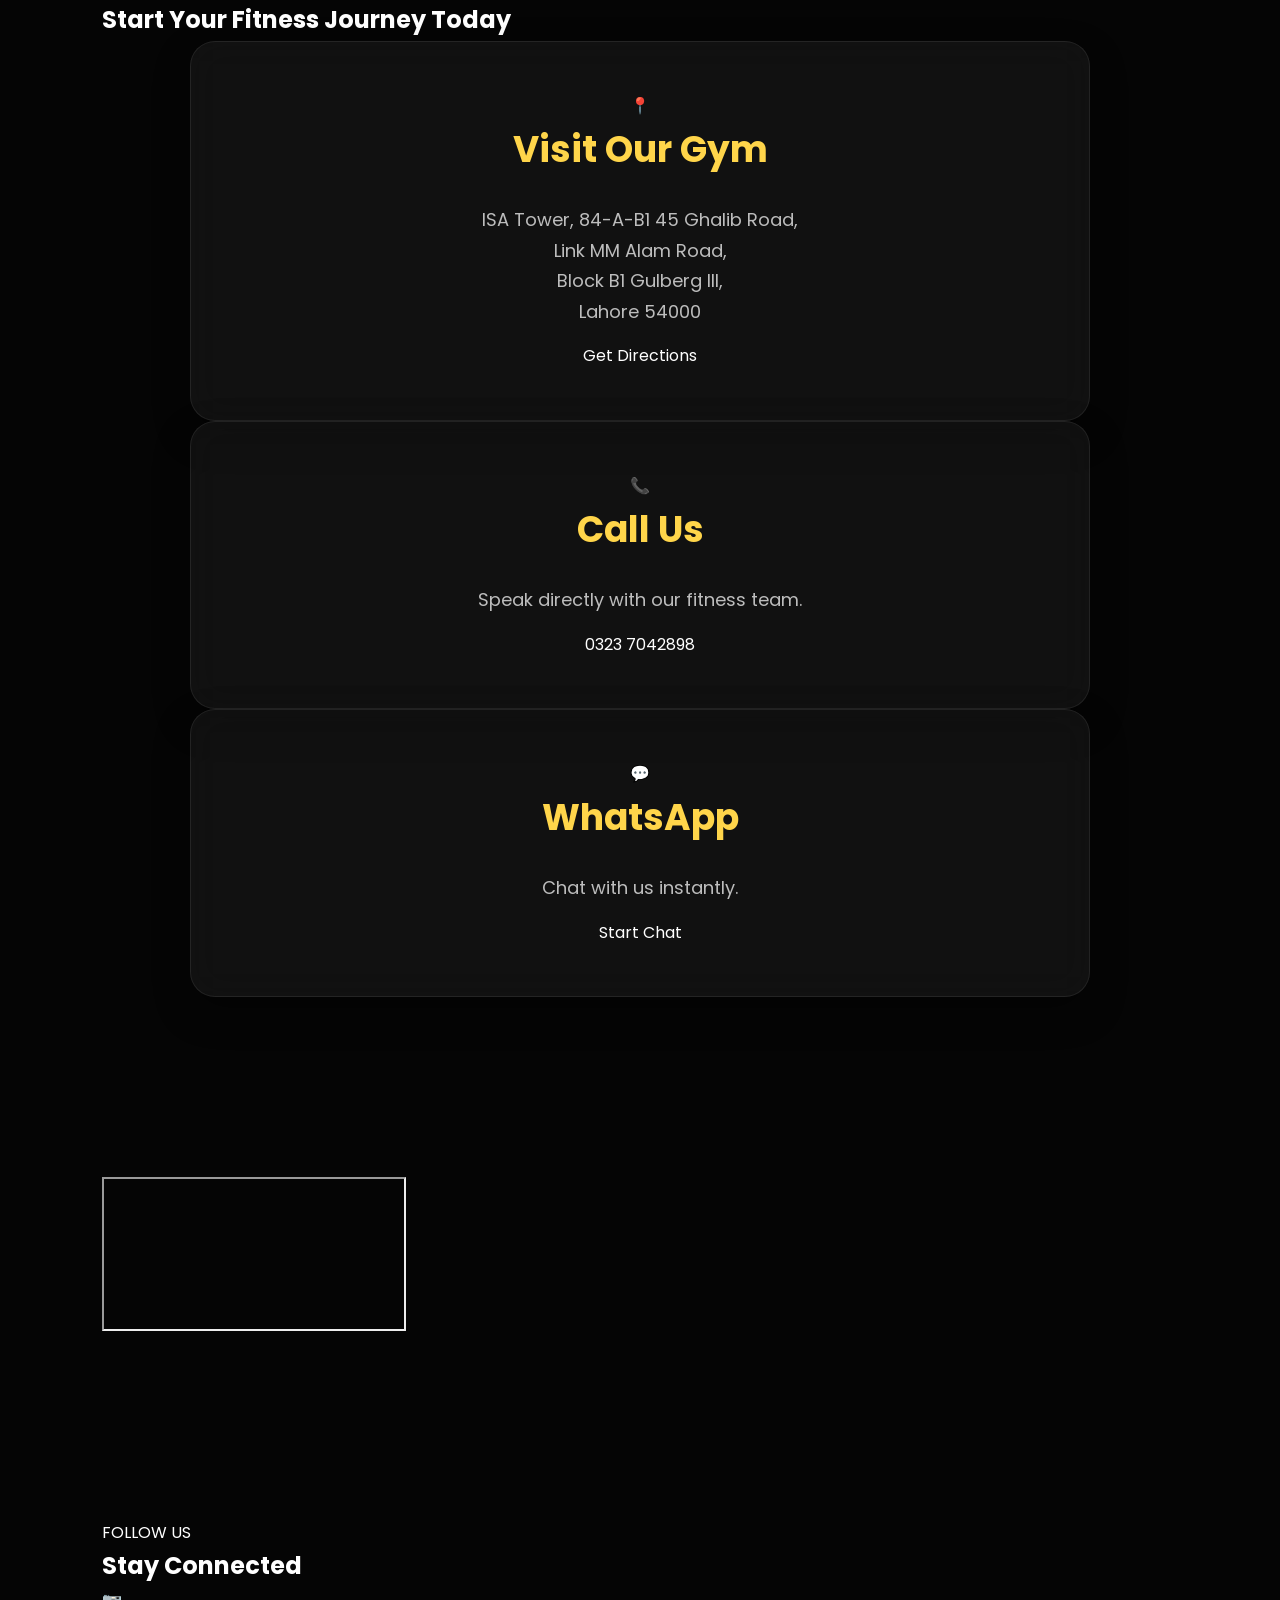
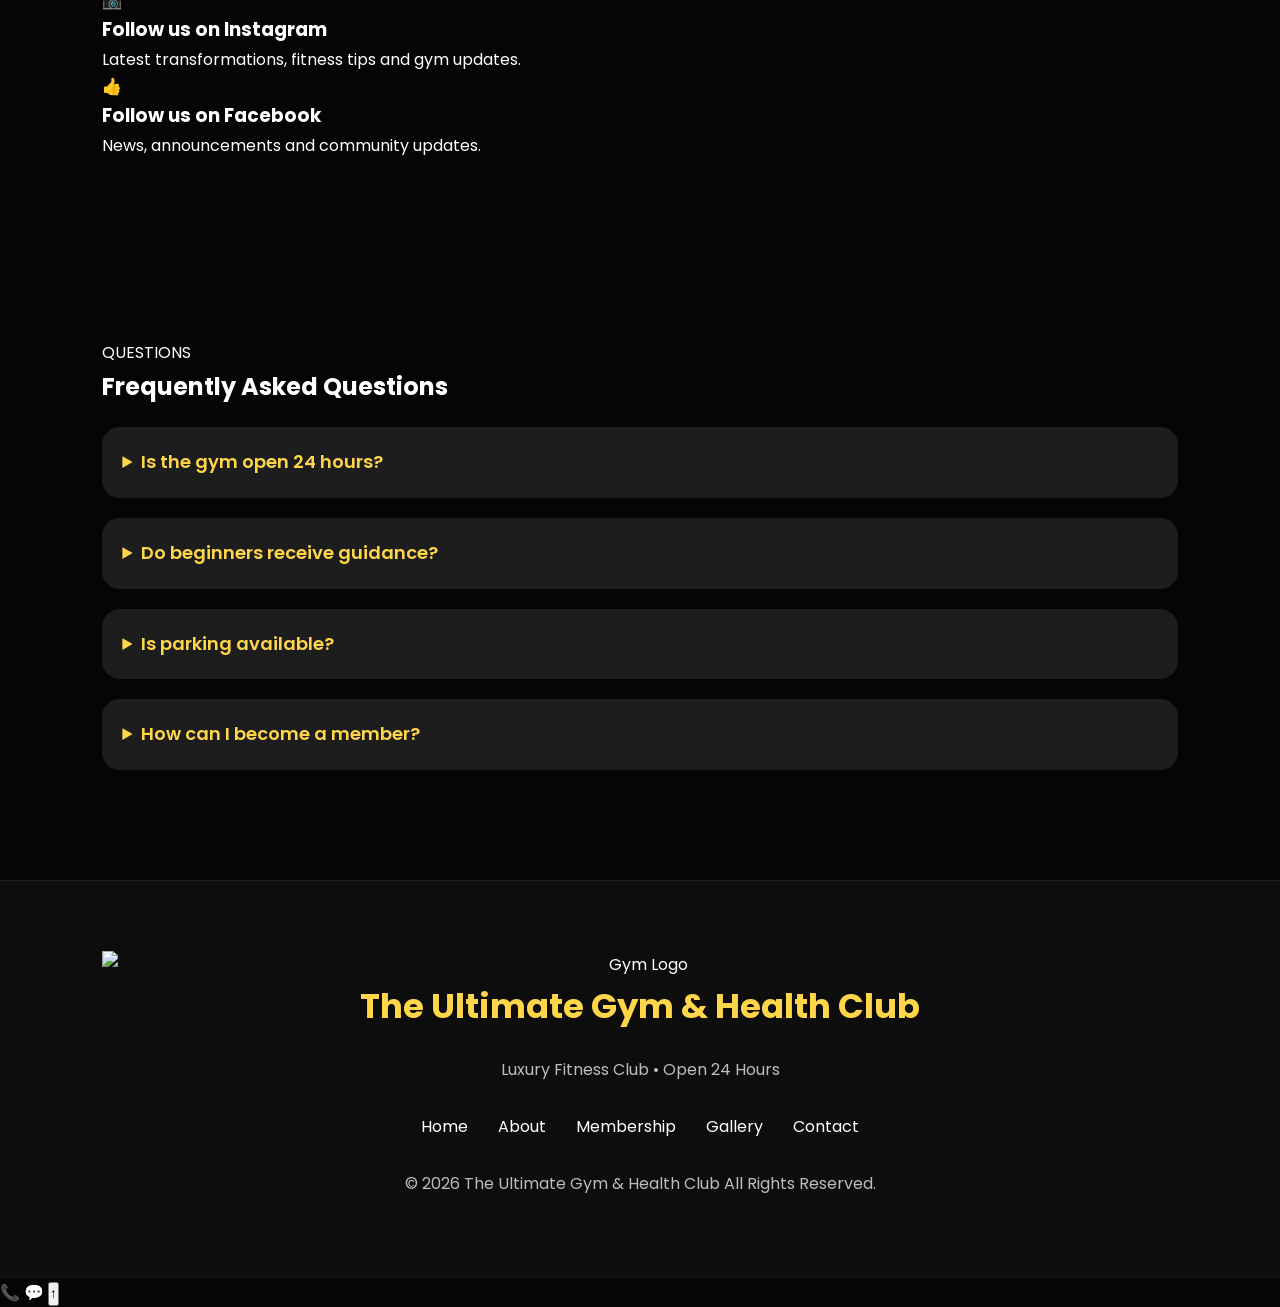
==== commit 13b59b25: "Update print statement from 'Hello' to 'Goodbye'" ====
--- a/index.html
+++ b/index.html
@@ -1,706 +1,1449 @@
+
 <!DOCTYPE html>
 <html lang="en">
 
 <head>
 
 <meta charset="UTF-8">
-
-<meta name="viewport"
-content="width=device-width, initial-scale=1.0">
+<meta name="viewport" content="width=device-width, initial-scale=1.0">
 
 <title>The Ultimate Gym & Health Club | Premium Fitness Club Lahore</title>
 
-<meta name="description"
-content="The Ultimate Gym & Health Club - Luxury 24/7 Gym in Gulberg III Lahore.">
-
-<meta name="keywords"
-content="Gym Lahore, Health Club, Fitness, Bodybuilding, Personal Training">
+<meta name="description" content="The Ultimate Gym & Health Club is a premium 24/7 fitness destination in Gulberg III, Lahore featuring modern equipment, professional trainers, luxury interiors and world-class fitness experience.">
+
+<meta name="keywords" content="Gym Lahore,Fitness Club Lahore,Best Gym Lahore,Gulberg Gym,Health Club">
+
+<meta name="author" content="The Ultimate Gym & Health Club">
+
+<meta name="theme-color" content="#050505">
+
+<meta property="og:title" content="The Ultimate Gym & Health Club">
+<meta property="og:description" content="Luxury Fitness Club in Lahore">
+<meta property="og:type" content="website">
+
+<link rel="icon" href="images/logo.png">
+
+<link rel="preconnect" href="https://fonts.googleapis.com">
+<link rel="preconnect" href="https://fonts.gstatic.com" crossorigin>
+
+<link href="https://fonts.googleapis.com/css2?family=Outfit:wght@200;300;400;500;600;700;800&family=Space+Grotesk:wght@400;500;600;700&display=swap" rel="stylesheet">
 
 <link rel="stylesheet" href="style.css">
 
-<script defer src="script.js"></script>
-
 </head>
 
 <body>
 
-<!-- ========================= -->
-<!-- LOADER -->
-<!-- ========================= -->
+<!-- ==========================
+LOADER
+========================== -->
 
 <div id="loader">
 
+<div class="loader-logo">
+
+<img src="images/logo.png" alt="Gym Logo">
+
+</div>
+
+<h2>THE ULTIMATE GYM</h2>
+
+<p>Building Greatness...</p>
+
+</div>
+
+<!-- ==========================
+BACKGROUND EFFECTS
+========================== -->
+
+<div class="bg-blur blur1"></div>
+<div class="bg-blur blur2"></div>
+<div class="noise"></div>
+
+<!-- ==========================
+HEADER
+========================== -->
+
+<header id="header">
+
+<nav class="navbar">
+
+<a href="#" class="logo">
+
+<img src="images/logo.png" alt="Gym Logo">
+
+<div>
+
+<h2>The Ultimate Gym</h2>
+
+<span>Luxury Health Club</span>
+
+</div>
+
+</a>
+
+<ul class="nav-links">
+
+<li><a href="#home">Home</a></li>
+
+<li><a href="#about">About</a></li>
+
+<li><a href="#facilities">Facilities</a></li>
+
+<li><a href="#membership">Membership</a></li>
+
+<li><a href="#gallery">Gallery</a></li>
+
+<li><a href="#reviews">Reviews</a></li>
+
+<li><a href="#contact">Contact</a></li>
+
+</ul>
+
+<div class="nav-right">
+
+<a href="tel:+923237042898" class="nav-call">
+
+Call Now
+
+</a>
+
+<div class="menu-btn">
+
+☰
+
+</div>
+
+</div>
+
+</nav>
+
+</header>
+
+<!-- ==========================
+HERO
+========================== -->
+
+<section class="hero" id="home">
+
+<div class="hero-background">
+
+<img src="images/hero.jpg" alt="The Ultimate Gym">
+
+</div>
+
+<div class="hero-overlay"></div>
+
+<div class="hero-content">
+
+<div class="premium-tag">
+
+⭐ OPEN 24 HOURS • PREMIUM FITNESS EXPERIENCE
+
+</div>
+
 <h1>
-THE ULTIMATE GYM
+
+Become The Strongest Version
+Of Yourself
+
 </h1>
 
 <p>
-Loading Excellence...
-</p>
-
-</div>
-
-<!-- ========================= -->
-<!-- NAVBAR -->
-<!-- ========================= -->
-
-<header>
-
-<nav class="navbar">
-
-<a href="#" class="logo">
-
-<img src="images/logo.png" alt="The Ultimate Gym Logo">
+
+Luxury equipment.
+
+Professional trainers.
+
+Premium atmosphere.
+
+One destination for complete fitness.
+
+</p>
+
+<div class="hero-buttons">
+
+<a href="tel:+923237042898" class="primary-btn">
+
+Join Today
+
+</a>
+
+<a href="https://wa.me/923237042898" class="secondary-btn">
+
+WhatsApp Us
+
+</a>
+
+</div>
+
+<div class="hero-stats">
+
+<div class="stat">
+
+<h2>4.6★</h2>
+
+<p>Google Rating</p>
+
+</div>
+
+<div class="stat">
+
+<h2>24/7</h2>
+
+<p>Always Open</p>
+
+</div>
+
+<div class="stat">
+
+<h2>107+</h2>
+
+<p>Reviews</p>
+
+</div>
+
+<div class="stat">
+
+<h2>100%</h2>
+
+<p>Premium Experience</p>
+
+</div>
+
+</div>
+
+</div>
+
+<div class="scroll-indicator">
+
+<span></span>
+
+</div>
+
+</section>
+
+<!-- ==========================
+MOTIVATION STRIP
+========================== -->
+
+<section class="motivation-strip">
+
+<div class="marquee">
 
 <span>
 
-The Ultimate Gym
+NO EXCUSES • TRAIN HARD • STAY CONSISTENT • DISCIPLINE OVER MOTIVATION • BECOME UNSTOPPABLE • YOUR ONLY COMPETITION IS YESTERDAY •
 
 </span>
 
-</a>
-
-<div class="menu-toggle">
-
-☰
-
-</div>
-
-<ul class="nav-links">
-
-<li><a href="#">Home</a></li>
-
-<li><a href="#about">About</a></li>
-
-<li><a href="#activities">Fitness Tools</a></li>
-
-<li><a href="#contact">Contact</a></li>
+</div>
+
+</section>
+
+<!-- ==========================
+ABOUT SECTION
+========================== -->
+
+<section id="about" class="about">
+
+<div class="section-heading">
+
+<p>WHO WE ARE</p>
+
+<h2>
+
+Experience Luxury Fitness Like Never Before
+
+</h2>
+
+</div>
+
+<div class="about-grid">
+    <!-- ==========================
+ABOUT LEFT
+========================== -->
+
+<div class="about-left">
+
+<div class="about-image">
+
+<img src="images/about.jpg" alt="Luxury Gym">
+
+<div class="experience-badge">
+
+<h2>10+</h2>
+
+<p>Years of Excellence</p>
+
+</div>
+
+</div>
+
+</div>
+
+<!-- ==========================
+ABOUT RIGHT
+========================== -->
+
+<div class="about-right">
+
+<h3>
+
+Your Journey Towards A Stronger Body Starts Here.
+
+</h3>
+
+<p>
+
+The Ultimate Gym & Health Club is designed for people who want more than
+just a gym. From premium equipment and professional trainers to a luxury
+environment and world-class facilities, every detail has been created to
+help you become your strongest self.
+
+</p>
+
+<p>
+
+Whether your goal is weight loss, muscle building, endurance, strength,
+or overall fitness, our team is committed to helping you achieve results
+faster and safer.
+
+</p>
+
+<div class="about-features">
+
+<div class="feature-box">
+
+<div class="feature-icon">
+
+🏋️
+
+</div>
+
+<div>
+
+<h4>Latest Equipment</h4>
+
+<p>Imported machines for every workout.</p>
+
+</div>
+
+</div>
+
+<div class="feature-box">
+
+<div class="feature-icon">
+
+💪
+
+</div>
+
+<div>
+
+<h4>Professional Trainers</h4>
+
+<p>Guidance from experienced fitness experts.</p>
+
+</div>
+
+</div>
+
+<div class="feature-box">
+
+<div class="feature-icon">
+
+🔥
+
+</div>
+
+<div>
+
+<h4>Fat Loss Programs</h4>
+
+<p>Scientifically designed transformation plans.</p>
+
+</div>
+
+</div>
+
+<div class="feature-box">
+
+<div class="feature-icon">
+
+❤️
+
+</div>
+
+<div>
+
+<h4>Healthy Lifestyle</h4>
+
+<p>Fitness, nutrition and consistency together.</p>
+
+</div>
+
+</div>
+
+</div>
+
+</div>
+
+</div>
+
+</section>
+
+<!-- ==========================
+WHY CHOOSE US
+========================== -->
+
+<section class="why-us" id="facilities">
+
+<div class="section-heading">
+
+<p>WHY CHOOSE US</p>
+
+<h2>
+
+Everything You Need Under One Roof
+
+</h2>
+
+</div>
+
+<div class="facility-grid">
+
+<div class="facility-card">
+
+<div class="facility-icon">
+
+🏋️
+
+</div>
+
+<h3>Strength Zone</h3>
+
+<p>
+
+Premium imported strength equipment for every muscle group.
+
+</p>
+
+</div>
+
+<div class="facility-card">
+
+<div class="facility-icon">
+
+🏃
+
+</div>
+
+<h3>Cardio Area</h3>
+
+<p>
+
+Modern treadmills, bikes and cardio machines.
+
+</p>
+
+</div>
+
+<div class="facility-card">
+
+<div class="facility-icon">
+
+🥊
+
+</div>
+
+<h3>Functional Training</h3>
+
+<p>
+
+HIIT, Cross Training and athletic conditioning.
+
+</p>
+
+</div>
+
+<div class="facility-card">
+
+<div class="facility-icon">
+
+🚿
+
+</div>
+
+<h3>Luxury Changing Rooms</h3>
+
+<p>
+
+Clean lockers and premium changing facilities.
+
+</p>
+
+</div>
+
+<div class="facility-card">
+
+<div class="facility-icon">
+
+🥗
+
+</div>
+
+<h3>Nutrition Guidance</h3>
+
+<p>
+
+Simple nutrition advice to maximize your results.
+
+</p>
+
+</div>
+
+<div class="facility-card">
+
+<div class="facility-icon">
+
+⏰
+
+</div>
+
+<h3>Open 24 Hours</h3>
+
+<p>
+
+Train anytime that fits your schedule.
+
+</p>
+
+</div>
+
+</div>
+
+</section>
+
+<!-- ==========================
+COUNTERS
+========================== -->
+
+<section class="counter-section">
+
+<div class="counter">
+
+<h2 data-target="107">0</h2>
+
+<p>Happy Members</p>
+
+</div>
+
+<div class="counter">
+
+<h2 data-target="24">0</h2>
+
+<p>Hours Open</p>
+
+</div>
+
+<div class="counter">
+
+<h2 data-target="50">0</h2>
+
+<p>Fitness Machines</p>
+
+</div>
+
+<div class="counter">
+
+<h2 data-target="100">0</h2>
+
+<p>Success Stories</p>
+
+</div>
+
+</section>
+
+<!-- ==========================
+QUOTE
+========================== -->
+
+<section class="premium-quote">
+
+<h2>
+
+"The Pain You Feel Today Will Become The Strength You Feel Tomorrow."
+
+</h2>
+
+<p>
+
+Consistency Creates Champions.
+
+</p>
+
+</section>
+
+<!-- ==========================
+MEMBERSHIP
+========================== -->
+
+<section class="membership" id="membership">
+
+<div class="section-heading">
+
+<p>MEMBERSHIP PLANS</p>
+
+<h2>
+
+Choose Your Fitness Journey
+
+</h2>
+
+</div>
+
+<div class="plans">
+
+<div class="plan-card">
+
+<h3>Basic</h3>
+
+<h2>Coming Soon</h2>
+
+<ul>
+
+<li>✔ Gym Access</li>
+
+<li>✔ Cardio Area</li>
+
+<li>✔ Locker Access</li>
+
+<li>✔ Free Parking</li>
 
 </ul>
 
-<div class="nav-buttons">
-
-<a href="tel:+923237042898" class="call-btn">
-
-Call
-
-</a>
-
-<a href="https://wa.me/923237042898"
-
-class="whatsapp-btn">
+<a href="tel:+923237042898">
+
+Ask Price
+
+</a>
+
+</div>
+
+<div class="plan-card featured">
+
+<div class="popular">
+
+MOST POPULAR
+
+</div>
+
+<h3>Premium</h3>
+
+<h2>Coming Soon</h2>
+
+<ul>
+
+<li>✔ Everything in Basic</li>
+
+<li>✔ Trainer Support</li>
+
+<li>✔ Personalized Guidance</li>
+
+<li>✔ Priority Assistance</li>
+
+</ul>
+
+<a href="tel:+923237042898">
+
+Join Now
+
+</a>
+
+</div>
+
+<div class="plan-card">
+
+<h3>VIP</h3>
+
+<h2>Coming Soon</h2>
+
+<ul>
+
+<li>✔ Full Gym Access</li>
+
+<li>✔ VIP Support</li>
+
+<li>✔ Premium Experience</li>
+
+<li>✔ Exclusive Benefits</li>
+
+</ul>
+
+<a href="tel:+923237042898">
+
+Call Us
+
+</a>
+
+</div>
+
+</div>
+
+    </section>
+    <!-- ==========================
+PREMIUM GALLERY
+========================== -->
+
+<section class="gallery" id="gallery">
+
+<div class="section-heading">
+
+<p>OUR GALLERY</p>
+
+<h2>
+
+Discover The Premium Environment
+
+</h2>
+
+</div>
+
+<div class="gallery-grid">
+
+<div class="gallery-item large">
+<img src="images/gallery1.jpg" alt="Gym Image 1">
+</div>
+
+<div class="gallery-item">
+<img src="images/gallery2.jpg" alt="Gym Image 2">
+</div>
+
+<div class="gallery-item">
+<img src="images/gallery3.jpg" alt="Gym Image 3">
+</div>
+
+<div class="gallery-item">
+<img src="images/gallery4.jpg" alt="Gym Image 4">
+</div>
+
+<div class="gallery-item">
+<img src="images/gallery5.jpg" alt="Gym Image 5">
+</div>
+
+<div class="gallery-item wide">
+<img src="images/gallery6.jpg" alt="Gym Image 6">
+</div>
+
+<div class="gallery-item">
+<img src="images/gallery7.jpg" alt="Gym Image 7">
+</div>
+
+</div>
+
+</section>
+
+<!-- ==========================
+GOOGLE RATING
+========================== -->
+
+<section class="rating-section" id="reviews">
+
+<div class="rating-card">
+
+<div class="google-logo">
+
+⭐
+
+</div>
+
+<h2>
+
+4.6 / 5.0
+
+</h2>
+
+<h3>
+
+Google Rating
+
+</h3>
+
+<p>
+
+Based on 107+ Reviews
+
+</p>
+
+<a href="#contact">
+
+Visit Us Today
+
+</a>
+
+</div>
+
+</section>
+
+<!-- ==========================
+TESTIMONIALS
+========================== -->
+
+<section class="testimonials">
+
+<div class="section-heading">
+
+<p>SUCCESS STORIES</p>
+
+<h2>
+
+What Our Members Say
+
+</h2>
+
+</div>
+
+<div class="testimonial-grid">
+
+<div class="testimonial-card">
+
+<div class="stars">
+
+★★★★★
+
+</div>
+
+<p>
+
+"The environment is amazing. The equipment is premium and the trainers are extremely supportive."
+
+</p>
+
+<h4>
+
+Satisfied Member
+
+</h4>
+
+</div>
+
+<div class="testimonial-card">
+
+<div class="stars">
+
+★★★★★
+
+</div>
+
+<p>
+
+"One of the cleanest and most professional gyms I have ever visited."
+
+</p>
+
+<h4>
+
+Fitness Enthusiast
+
+</h4>
+
+</div>
+
+<div class="testimonial-card">
+
+<div class="stars">
+
+★★★★★
+
+</div>
+
+<p>
+
+"The atmosphere motivates me every single day. Highly recommended."
+
+</p>
+
+<h4>
+
+Happy Member
+
+</h4>
+
+</div>
+
+</div>
+
+</section>
+
+<!-- ==========================
+FITNESS TOOLS
+========================== -->
+
+<section class="fitness-tools" id="activities">
+
+<div class="section-heading">
+
+<p>FITNESS TOOLS</p>
+
+<h2>
+
+Test Yourself Before Your Workout
+
+</h2>
+
+</div>
+
+<div class="tools-grid">
+
+<!-- BMI -->
+
+<div class="tool-card">
+
+<h3>
+
+BMI Calculator
+
+</h3>
+
+<input
+type="number"
+id="height"
+placeholder="Height (cm)">
+
+<input
+type="number"
+id="weight"
+placeholder="Weight (kg)">
+
+<button onclick="calculateBMI()">
+
+Calculate
+
+</button>
+
+<h4 id="bmiResult"></h4>
+
+</div>
+
+<!-- WATER -->
+
+<div class="tool-card">
+
+<h3>
+
+Water Intake
+
+</h3>
+
+<input
+type="number"
+id="waterWeight"
+placeholder="Weight (kg)">
+
+<button onclick="waterCalculator()">
+
+Calculate
+
+</button>
+
+<h4 id="waterResult"></h4>
+
+</div>
+
+<!-- CALORIES -->
+
+<div class="tool-card">
+
+<h3>
+
+Calories
+
+</h3>
+
+<input
+type="number"
+id="caloriesWeight"
+placeholder="Weight (kg)">
+
+<button onclick="calorieCalculator()">
+
+Calculate
+
+</button>
+
+<h4 id="calorieResult"></h4>
+
+</div>
+
+<!-- LUNG TEST -->
+
+<div class="tool-card">
+
+<h3>
+
+Lung Challenge
+
+</h3>
+
+<p>
+
+Take a deep breath and press Start.
+
+Press again when you cannot hold anymore.
+
+</p>
+
+<button onclick="startLungTest()">
+
+Start Challenge
+
+</button>
+
+<h4 id="lungResult">
+
+Ready?
+
+</h4>
+
+</div>
+
+</div>
+
+</section>
+
+<!-- ==========================
+MOTIVATION
+========================== -->
+
+<section class="daily-motivation">
+
+<div class="motivation-box">
+
+<h2>
+
+Today's Motivation
+
+</h2>
+
+<p id="motivationText">
+
+Discipline is choosing between what you want now and what you want most.
+
+</p>
+
+<button onclick="randomQuote()">
+
+New Motivation
+
+</button>
+
+</div>
+
+    </section>
+    <!-- ==========================
+CONTACT SECTION
+========================== -->
+
+<section class="contact" id="contact">
+
+<div class="section-heading">
+
+<p>CONTACT US</p>
+
+<h2>
+
+Start Your Fitness Journey Today
+
+</h2>
+
+</div>
+
+<div class="contact-grid">
+
+<div class="contact-card">
+
+<div class="contact-icon">
+
+📍
+
+</div>
+
+<h3>
+
+Visit Our Gym
+
+</h3>
+
+<p>
+
+ISA Tower, 84-A-B1 45 Ghalib Road,<br>
+Link MM Alam Road,<br>
+Block B1 Gulberg III,<br>
+Lahore 54000
+
+</p>
+
+<a
+href="https://maps.google.com/?q=ISA+Tower+84-A-B1+45+Ghalib+Road+Gulberg+III+Lahore"
+target="_blank">
+
+Get Directions
+
+</a>
+
+</div>
+
+<div class="contact-card">
+
+<div class="contact-icon">
+
+📞
+
+</div>
+
+<h3>
+
+Call Us
+
+</h3>
+
+<p>
+
+Speak directly with our fitness team.
+
+</p>
+
+<a href="tel:+923237042898">
+
+0323 7042898
+
+</a>
+
+</div>
+
+<div class="contact-card">
+
+<div class="contact-icon">
+
+💬
+
+</div>
+
+<h3>
 
 WhatsApp
 
-</a>
-
-</div>
-
-</nav>
-
-</header>
-
-<!-- ========================= -->
-<!-- HERO -->
-<!-- ========================= -->
-
-<section class="hero">
-
-<div class="overlay"></div>
-
-<div class="hero-content">
+</h3>
+
+<p>
+
+Chat with us instantly.
+
+</p>
+
+<a href="https://wa.me/923237042898">
+
+Start Chat
+
+</a>
+
+</div>
+
+</div>
+
+</section>
+
+<!-- ==========================
+GOOGLE MAP
+========================== -->
+
+<section class="map-section">
+
+<iframe
+
+src="https://www.google.com/maps?q=ISA+Tower+84-A-B1+45+Ghalib+Road+Gulberg+III+Lahore&output=embed"
+
+loading="lazy"
+
+allowfullscreen>
+
+</iframe>
+
+</section>
+
+<!-- ==========================
+FOLLOW US
+========================== -->
+
+<section class="social-section">
+
+<div class="section-heading">
+
+<p>FOLLOW US</p>
 
 <h2>
 
-TRAIN HARD
+Stay Connected
 
 </h2>
 
-<h1>
-
-THE ULTIMATE GYM
-& HEALTH CLUB
-
-</h1>
-
-<p>
-
-Open 24 Hours
-
-Luxury Fitness Club
-
-Gulberg III Lahore
-
-</p>
-
-<div class="hero-buttons">
-
-<a href="tel:+923237042898">
-
-Join Now
+</div>
+
+<div class="social-grid">
+
+<a
+href="https://www.instagram.com/theultimategym_tug/"
+target="_blank"
+
+class="social-card">
+
+<div>
+
+📷
+
+</div>
+
+<h3>
+
+Follow us on Instagram
+
+</h3>
+
+<p>
+
+Latest transformations,
+fitness tips and gym updates.
+
+</p>
+
+</a>
+
+<a
+href="https://www.facebook.com/p/The-Ultimate-Gym-Health-Club-61566454464726/"
+target="_blank"
+
+class="social-card">
+
+<div>
+
+👍
+
+</div>
+
+<h3>
+
+Follow us on Facebook
+
+</h3>
+
+<p>
+
+News, announcements and
+community updates.
+
+</p>
+
+</a>
+
+</div>
+
+</section>
+
+<!-- ==========================
+FAQ
+========================== -->
+
+<section class="faq">
+
+<div class="section-heading">
+
+<p>QUESTIONS</p>
+
+<h2>
+
+Frequently Asked Questions
+
+</h2>
+
+</div>
+
+<div class="faq-container">
+
+<details>
+
+<summary>
+
+Is the gym open 24 hours?
+
+</summary>
+
+<p>
+
+Yes.
+Members can access the gym 24 hours a day.
+
+</p>
+
+</details>
+
+<details>
+
+<summary>
+
+Do beginners receive guidance?
+
+</summary>
+
+<p>
+
+Absolutely.
+Our trainers help beginners start safely.
+
+</p>
+
+</details>
+
+<details>
+
+<summary>
+
+Is parking available?
+
+</summary>
+
+<p>
+
+Yes.
+Parking facilities are available.
+
+</p>
+
+</details>
+
+<details>
+
+<summary>
+
+How can I become a member?
+
+</summary>
+
+<p>
+
+Simply call us or contact us on WhatsApp.
+
+</p>
+
+</details>
+
+</div>
+
+</section>
+
+<!-- ==========================
+FOOTER
+========================== -->
+
+<footer>
+
+<div class="footer-logo">
+
+<img src="images/logo.png" alt="Gym Logo">
+
+<h2>
+
+The Ultimate Gym & Health Club
+
+</h2>
+
+</div>
+
+<p>
+
+Luxury Fitness Club • Open 24 Hours
+
+</p>
+
+<div class="footer-links">
+
+<a href="#home">
+
+Home
 
 </a>
 
 <a href="#about">
 
-Explore
-
-</a>
-
-</div>
-
-</div>
-
-</section>
-
-<!-- ========================= -->
-<!-- QUICK ACTIONS -->
-<!-- ========================= -->
-
-<section class="quick-actions">
-
-<div class="quick-card">
-
-<h2>📞 Call Us</h2>
-
-<p>Talk directly with our team.</p>
-
-<a href="tel:+923237042898">Call Now</a>
-
-</div>
-
-<div class="quick-card">
-
-<h2>💬 WhatsApp</h2>
-
-<p>Ask anything instantly.</p>
-
-<a href="https://wa.me/923237042898">
-
-Chat Now
-
-</a>
-
-</div>
-
-<div class="quick-card">
-
-<h2>📍 Location</h2>
-
-<p>Visit us in Gulberg III Lahore.</p>
+About
+
+</a>
+
+<a href="#membership">
+
+Membership
+
+</a>
+
+<a href="#gallery">
+
+Gallery
+
+</a>
 
 <a href="#contact">
 
-View Address
-
-</a>
-
-</div>
-
-</section>
-
-<!-- ========================= -->
-<!-- MOTIVATION BAR -->
-<!-- ========================= -->
-
-<section class="motivation-bar">
-
-<h2>
-
-💪 Success Doesn't Come To You.
-You Go To It.
-
-</h2>
-
-    </section>
-    
-<!-- ========================= -->
-<!-- STATS -->
-<!-- ========================= -->
-
-<section class="stats">
-
-<div>
-
-<h2>4.6★</h2>
-
-<p>Google Rating</p>
-
-</div>
-
-<div>
-
-<h2>107+</h2>
-
-<p>Reviews</p>
-
-</div>
-
-<div>
-
-<h2>24/7</h2>
-
-<p>Open</p>
-
-</div>
-
-<div>
-
-<h2>100%</h2>
-
-<p>Motivation</p>
-
-</div>
-
-</section>
-
-<!-- ========================= -->
-<!-- ABOUT -->
-<!-- ========================= -->
-
-<section id="about" class="about">
-
-    <div class="section-title">
-        <h2>About The Ultimate Gym</h2>
-        <p>Train smarter. Live stronger. Become your ultimate self.</p>
-    </div>
-
-    <div class="about-container">
-
-        <div class="about-image">
-            <img src="images/hero.jpg" alt="Ultimate Gym">
-        </div>
-
-        <div class="about-text">
-
-            <h3>Premium Fitness Experience</h3>
-
-            <p>
-
-                The Ultimate Gym & Health Club is designed for people who want
-                more than just a gym. We provide premium equipment,
-                professional guidance, a motivating atmosphere,
-                and a modern environment where everyone feels inspired.
-
-            </p>
-
-            <ul>
-
-                <li>✔ 24 Hours Open</li>
-
-                <li>✔ Modern Equipment</li>
-
-                <li>✔ Cardio Area</li>
-
-                <li>✔ Strength Training</li>
-
-                <li>✔ Functional Zone</li>
-
-                <li>✔ Friendly Environment</li>
-
-            </ul>
-
-        </div>
-
-    </div>
-
-</section>
-
-<!-- ========================= -->
-<!-- MOTIVATIONAL QUOTE -->
-<!-- ========================= -->
-
-<section class="quote">
-
-    <h2>
-
-        "Your body can stand almost anything.
-
-        It's your mind that you have to convince."
-
-    </h2>
-
-</section>
-
-<!-- ========================= -->
-<!-- WHY CHOOSE US -->
-<!-- ========================= -->
-
-<section class="why-us">
-
-    <div class="section-title">
-
-        <h2>
-
-            Why Choose Us
-
-        </h2>
-
-    </div>
-
-    <div class="features">
-
-        <div class="feature-card">
-
-            <h3>Premium Equipment</h3>
-
-            <p>
-
-                International quality workout machines.
-
-            </p>
-
-        </div>
-
-        <div class="feature-card">
-
-            <h3>Luxury Interior</h3>
-
-            <p>
-
-                Beautiful modern design with premium lighting.
-
-            </p>
-
-        </div>
-
-        <div class="feature-card">
-
-            <h3>Professional Trainers</h3>
-
-            <p>
-
-                Expert trainers ready to guide your journey.
-
-            </p>
-
-        </div>
-
-        <div class="feature-card">
-
-            <h3>Open 24 Hours</h3>
-
-            <p>
-
-                Train whenever you want.
-
-            </p>
-
-        </div>
-
-    </div>
-
-</section>
-
-<!-- ========================= -->
-<!-- MEMBERSHIP -->
-<!-- ========================= -->
-
-<section class="membership">
-
-    <div class="section-title">
-
-        <h2>
-
-            Membership Plans
-
-        </h2>
-
-    </div>
-
-    <div class="plans">
-
-        <div class="plan">
-
-            <h3>Basic</h3>
-
-            <h2>Coming Soon</h2>
-
-            <p>Gym Access</p>
-
-            <p>Cardio</p>
-
-            <p>Locker</p>
-
-            <a href="tel:+923237042898">
-
-                Join Now
-
-            </a>
-
-        </div>
-
-        <div class="plan premium">
-
-            <h3>Premium</h3>
-
-            <h2>Coming Soon</h2>
-
-            <p>Everything in Basic</p>
-
-            <p>Trainer Support</p>
-
-            <p>Nutrition Advice</p>
-
-            <a href="tel:+923237042898">
-
-                Join Now
-
-            </a>
-
-        </div>
-
-        <div class="plan">
-
-            <h3>Elite</h3>
-
-            <h2>Coming Soon</h2>
-
-            <p>Unlimited Access</p>
-
-            <p>VIP Training</p>
-
-            <p>Priority Support</p>
-
-            <a href="tel:+923237042898">
-
-                Join Now
-
-            </a>
-
-        </div>
-
-    </div>
-
-</section>
-
-<!-- ========================= -->
-<!-- GALLERY -->
-<!-- ========================= -->
-
-<section class="gallery">
-
-    <div class="section-title">
-
-        <h2>
-
-            Our Gallery
-
-        </h2>
-
-    </div>
-
-    <div class="gallery-grid">
-
-        <img src="images/gym1.jpg" alt="Gym">
-
-        <img src="images/gym2.jpg" alt="Gym">
-
-        <img src="images/gym3.jpg" alt="Gym">
-
-        <img src="images/gym4.jpg" alt="Gym">
-
-        <img src="images/gym5.jpg" alt="Gym">
-
-        <img src="images/certificate.jpg" alt="Certificate">
-
-    </div>
-
-  </section>
-  
-<!-- ========================= -->
-<!-- FITNESS TOOLS -->
-<!-- ========================= -->
-
-<section id="activities" class="fitness-tools">
-
-    <div class="section-title">
-        <h2>Fitness Activities</h2>
-        <p>Challenge yourself and discover your fitness level.</p>
-    </div>
-
-    <div class="tools-grid">
-
-        <div class="tool-card">
-            <h3>🫁 Lung Hold Challenge</h3>
-            <p>Hold your breath and test your lung endurance.</p>
-            <button onclick="startLungTest()">Start Challenge</button>
-            <h4 id="lungResult">Ready?</h4>
-        </div>
-
-        <div class="tool-card">
-            <h3>⚖ BMI Calculator</h3>
-
-            <input type="number" id="height" placeholder="Height (cm)">
-            <input type="number" id="weight" placeholder="Weight (kg)">
-
-            <button onclick="calculateBMI()">Calculate</button>
-
-            <h4 id="bmiResult">Your BMI</h4>
-        </div>
-
-        <div class="tool-card">
-            <h3>💧 Water Intake</h3>
-
-            <input type="number" id="waterWeight" placeholder="Weight (kg)">
-
-            <button onclick="waterCalculator()">Calculate</button>
-
-            <h4 id="waterResult">Result</h4>
-        </div>
-
-        <div class="tool-card">
-            <h3>🔥 Calories Calculator</h3>
-
-            <input type="number" id="caloriesWeight" placeholder="Weight (kg)">
-
-            <button onclick="calorieCalculator()">Calculate</button>
-
-            <h4 id="calorieResult">Daily Calories</h4>
-        </div>
-
-    </div>
-
-</section>
-
-<!-- ========================= -->
-<!-- TESTIMONIALS -->
-<!-- ========================= -->
-
-<section class="testimonials">
-
-    <div class="section-title">
-
-        <h2>What Our Members Say</h2>
-
-    </div>
-
-    <div class="testimonial-grid">
-
-        <div class="testimonial">
-            ⭐⭐⭐⭐⭐
-            <p>
-                Amazing atmosphere and premium equipment.
-                Highly recommended.
-            </p>
-            <h4>Gym Member</h4>
-        </div>
-
-        <div class="testimonial">
-            ⭐⭐⭐⭐⭐
-            <p>
-                One of the cleanest gyms I've ever visited.
-            </p>
-            <h4>Fitness Lover</h4>
-        </div>
-
-        <div class="testimonial">
-            ⭐⭐⭐⭐⭐
-            <p>
-                Professional trainers and excellent facilities.
-            </p>
-            <h4>Bodybuilder</h4>
-        </div>
-
-    </div>
-
-</section>
-
-<!-- ========================= -->
-<!-- FAQ -->
-<!-- ========================= -->
-
-<section class="faq">
-
-    <div class="section-title">
-        <h2>Frequently Asked Questions</h2>
-    </div>
-
-    <div class="faq-box">
-
-        <details>
-            <summary>Is the gym open 24 hours?</summary>
-            <p>Yes, we are open 24 hours.</p>
-        </details>
-
-        <details>
-            <summary>Do you provide trainers?</summary>
-            <p>Yes, professional trainers are available.</p>
-        </details>
-
-        <details>
-            <summary>Is parking available?</summary>
-            <p>Yes, parking is available.</p>
-        </details>
-
-    </div>
-
-</section>
-
-<!-- ========================= -->
-<!-- CONTACT -->
-<!-- ========================= -->
-
-<section id="contact" class="contact">
-
-    <div class="section-title">
-
-        <h2>Contact Us</h2>
-
-    </div>
-
-    <div class="contact-card">
-
-        <h3>The Ultimate Gym & Health Club</h3>
-
-        <p>📍 ISA Tower, 84-A-B1 45 Ghalib Road, Gulberg III, Lahore</p>
-
-        <p>📞 0323 7042898</p>
-
-        <p>🕒 Open 24 Hours</p>
-
-        <div class="contact-buttons">
-
-            <a href="tel:+923237042898">Call Now</a>
-
-            <a href="https://wa.me/923237042898">WhatsApp</a>
-
-        </div>
-
-    </div>
-
-</section>
-
-<!-- ========================= -->
-<!-- FOOTER -->
-<!-- ========================= -->
-
-<footer>
-
-    <h2>The Ultimate Gym & Health Club</h2>
-
-    <p>
-        Transforming lives through strength, discipline and consistency.
-    </p>
-
-    <div class="footer-links">
-
-        <a href="#">Home</a>
-
-        <a href="#about">About</a>
-
-        <a href="#contact">Contact</a>
-
-    </div>
-
-    <p>
-
-        © 2026 The Ultimate Gym & Health Club
-
-    </p>
-
-          </footer>
+Contact
+
+</a>
+
+</div>
+
+<p>
+
+© 2026 The Ultimate Gym & Health Club
+
+All Rights Reserved.
+
+</p>
+
+</footer>
+
+<!-- ==========================
+FLOATING BUTTONS
+========================== -->
+
+<a
+href="tel:+923237042898"
+class="floating-call"
+
+aria-label="Call">
+
+📞
+
+</a>
+
+<a
+href="https://wa.me/923237042898"
+class="floating-whatsapp"
+
+aria-label="WhatsApp">
+
+💬
+
+</a>
+
+<button
+id="backToTop"
+
+aria-label="Back To Top">
+
+↑
+
+</button>
+
+<script src="script.js"></script>
 
 </body>
 
-  </html>
+    </html>
--- a/style.css
+++ b/style.css
@@ -176,11 +176,37 @@
 
 .logo{
 
-font-size:28px;
+display:flex;
+
+align-items:center;
+
+gap:15px;
+
+font-size:24px;
 
 font-weight:800;
 
 color:var(--gold);
+
+}
+
+.logo img{
+
+width:55px;
+
+height:55px;
+
+border-radius:50%;
+
+object-fit:cover;
+
+border:2px solid var(--gold);
+
+}
+
+.logo span{
+
+font-size:22px;
 
 }
 
@@ -1066,3 +1092,68 @@
 font-weight:700;
 
    }
+/* ===========================
+MOBILE MENU
+=========================== */
+
+.menu-toggle{
+
+display:none;
+
+font-size:32px;
+
+cursor:pointer;
+
+color:var(--gold);
+
+}
+
+@media(max-width:900px){
+
+.menu-toggle{
+
+display:block;
+
+}
+
+.nav-links{
+
+position:absolute;
+
+top:90px;
+
+left:0;
+
+width:100%;
+
+background:#111;
+
+display:none;
+
+flex-direction:column;
+
+padding:25px;
+
+gap:20px;
+
+}
+
+.nav-links.active{
+
+display:flex;
+
+}
+
+.navbar{
+
+position:fixed;
+
+}
+
+.nav-buttons{
+
+display:none;
+
+}
+
+   }
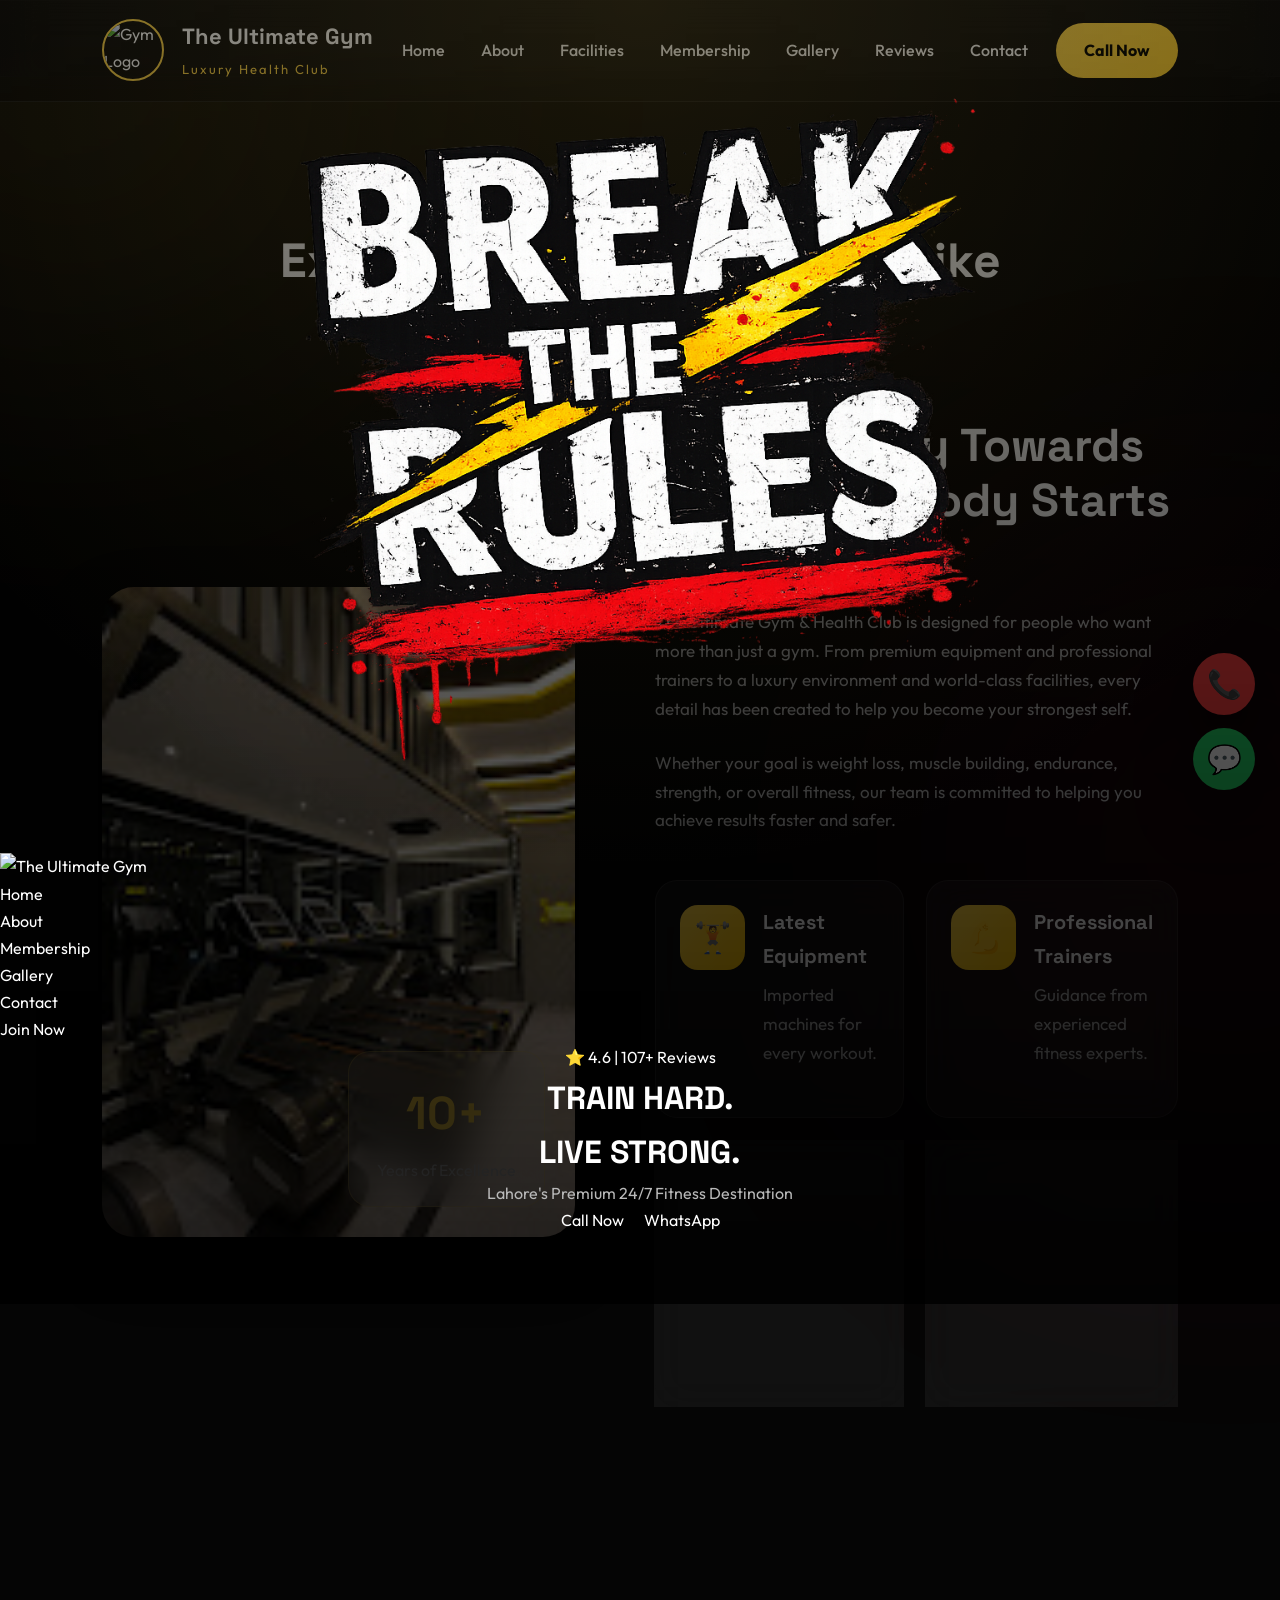
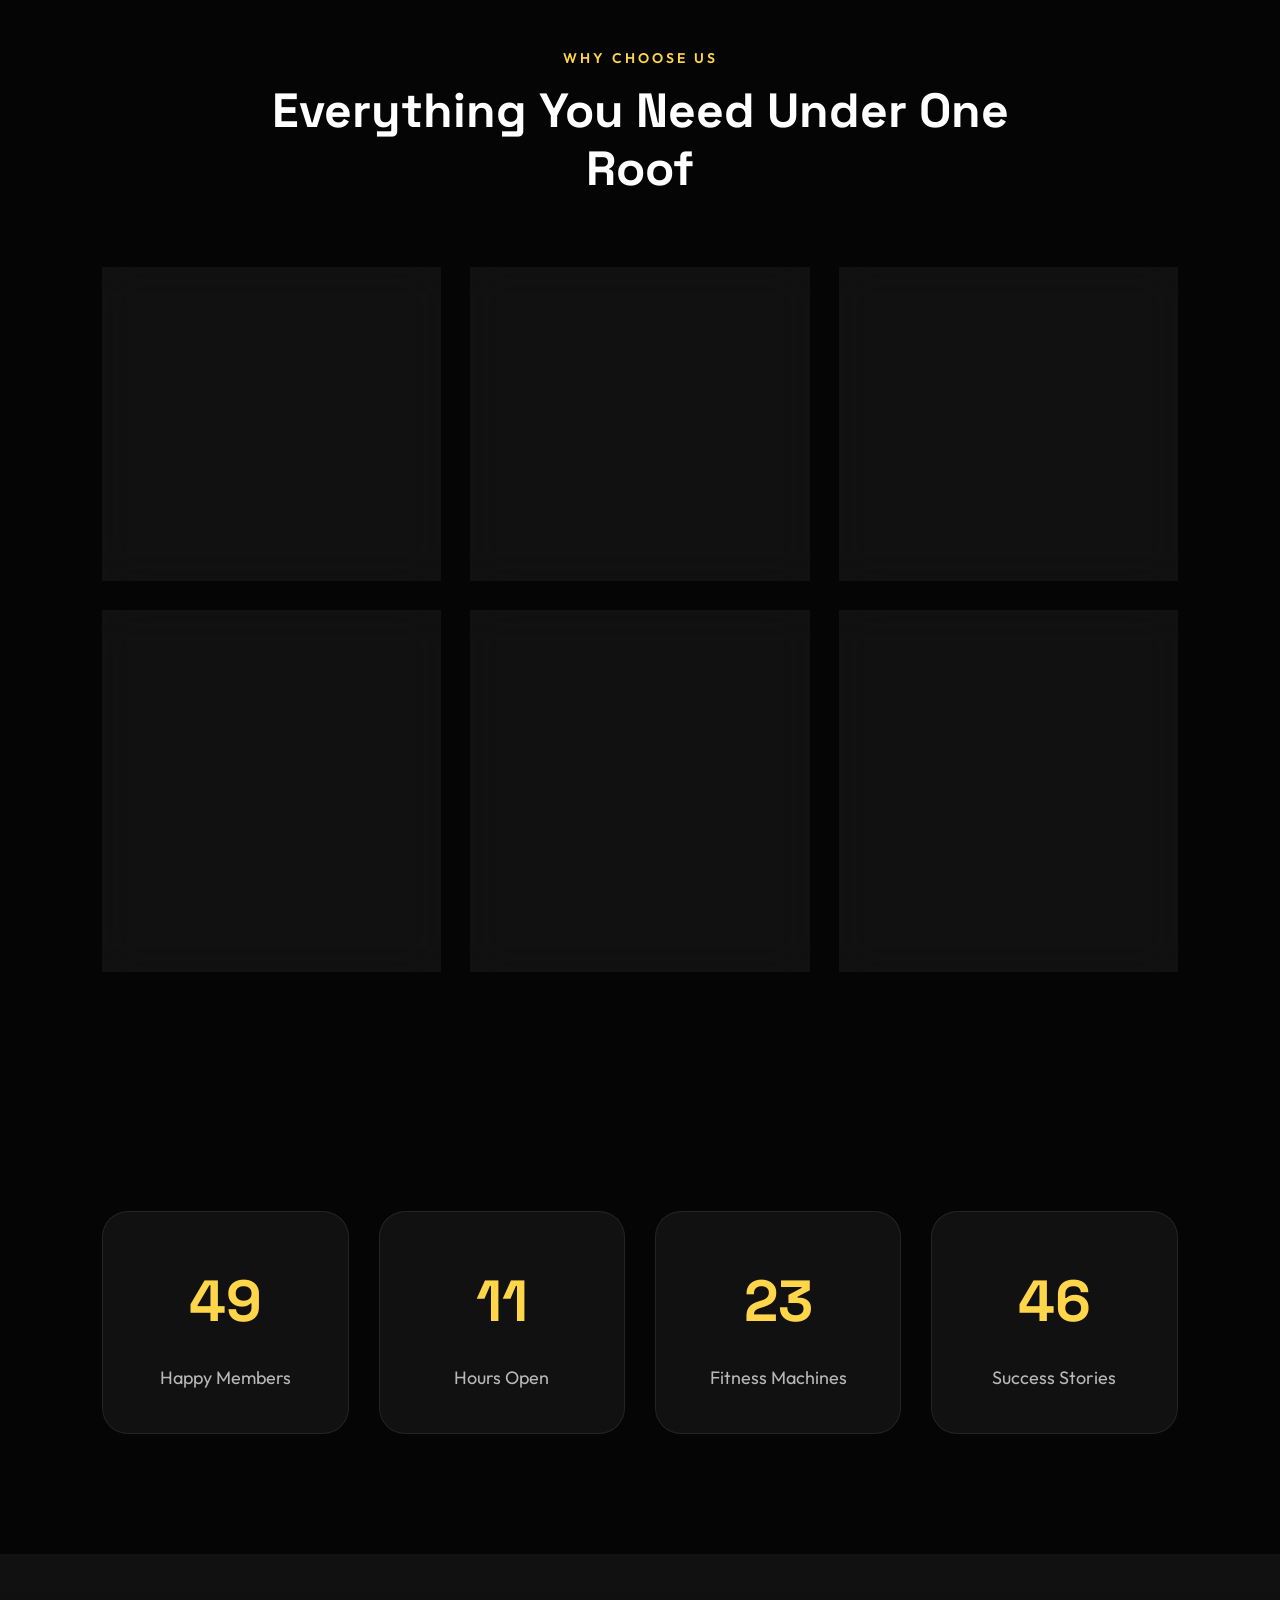
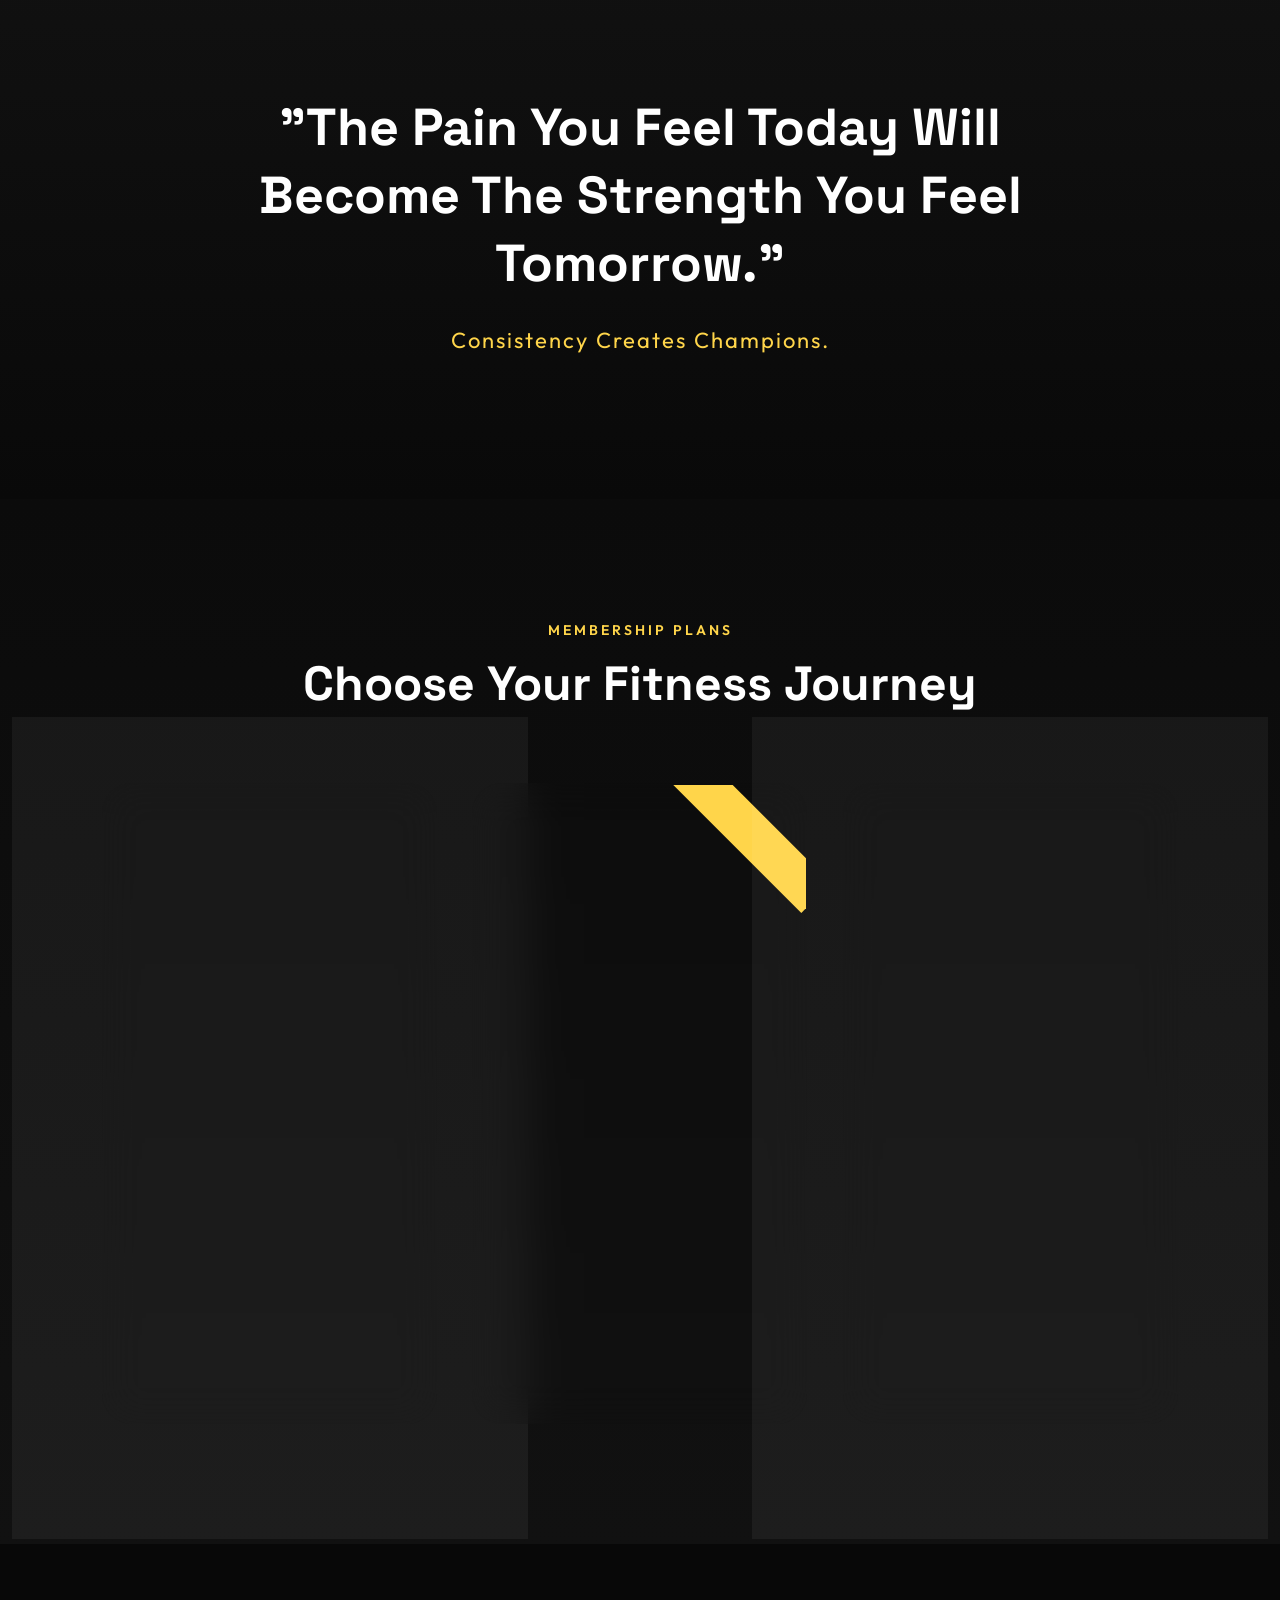
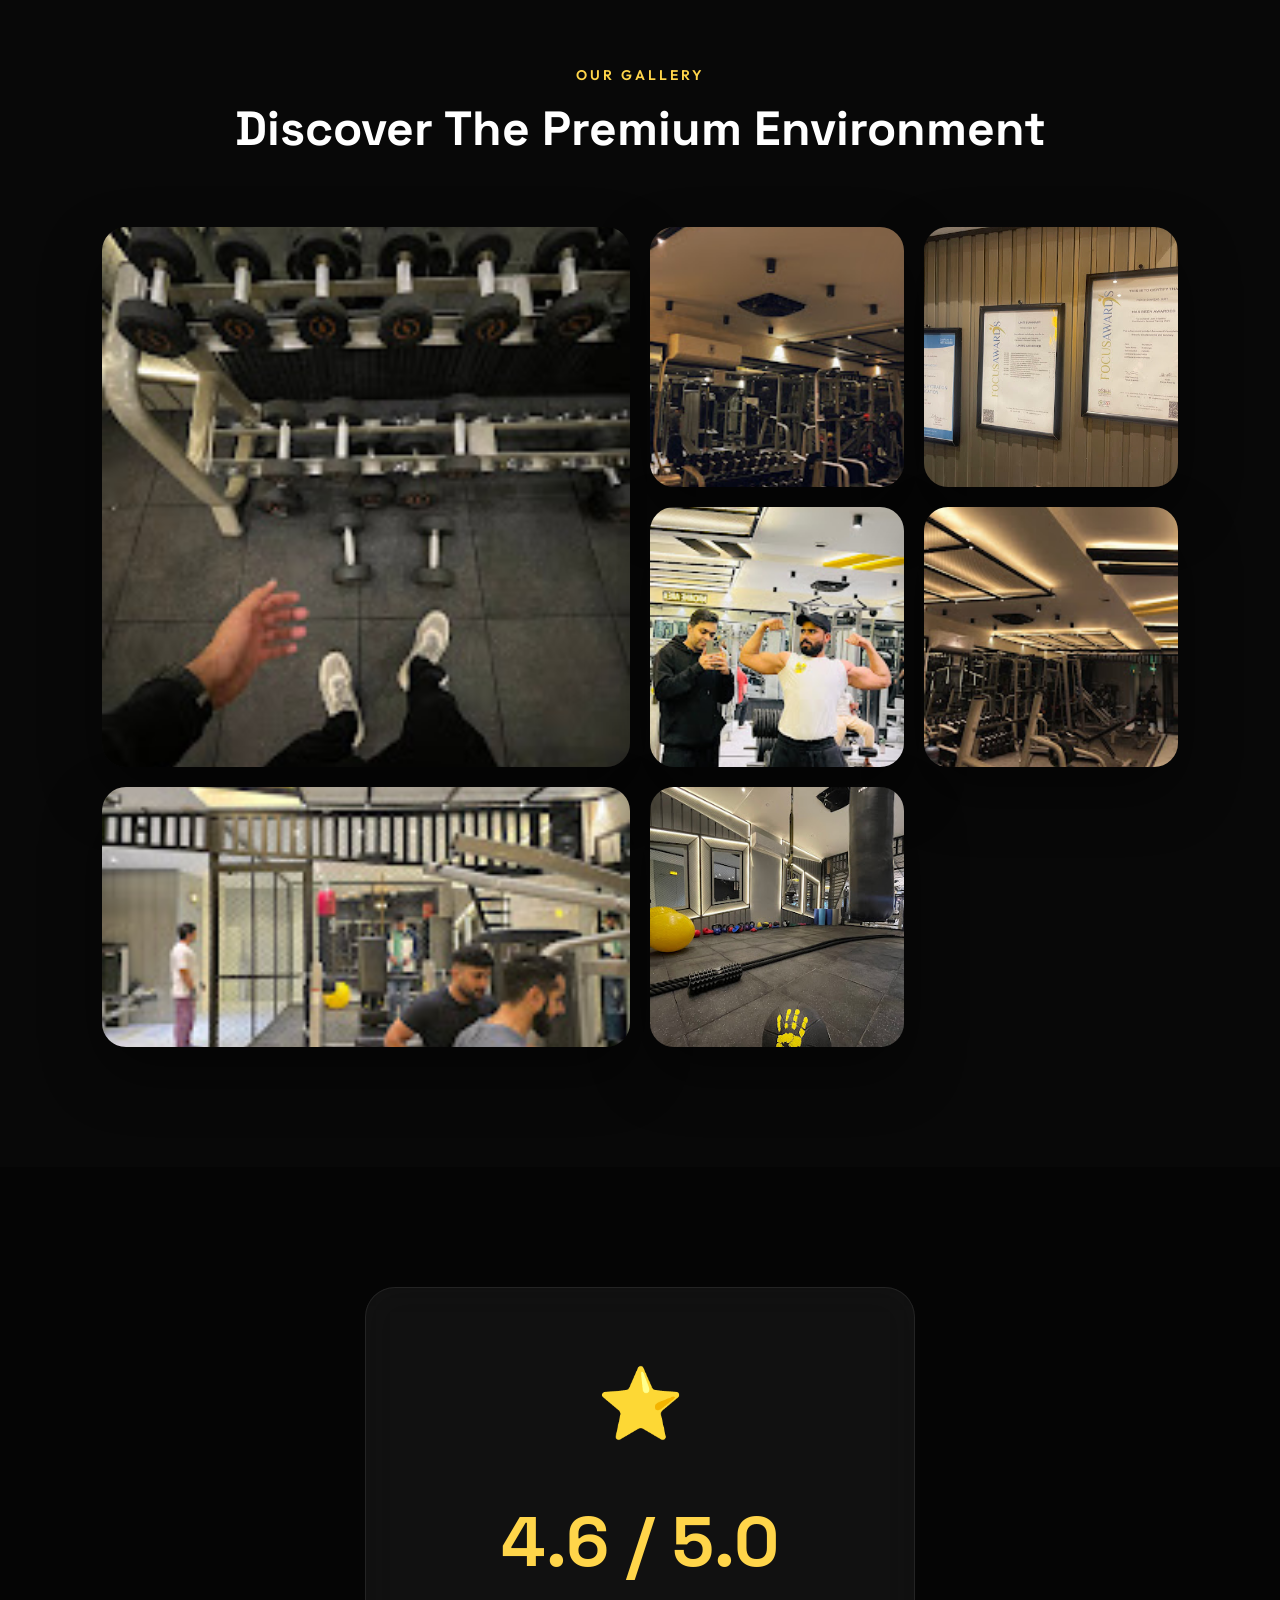
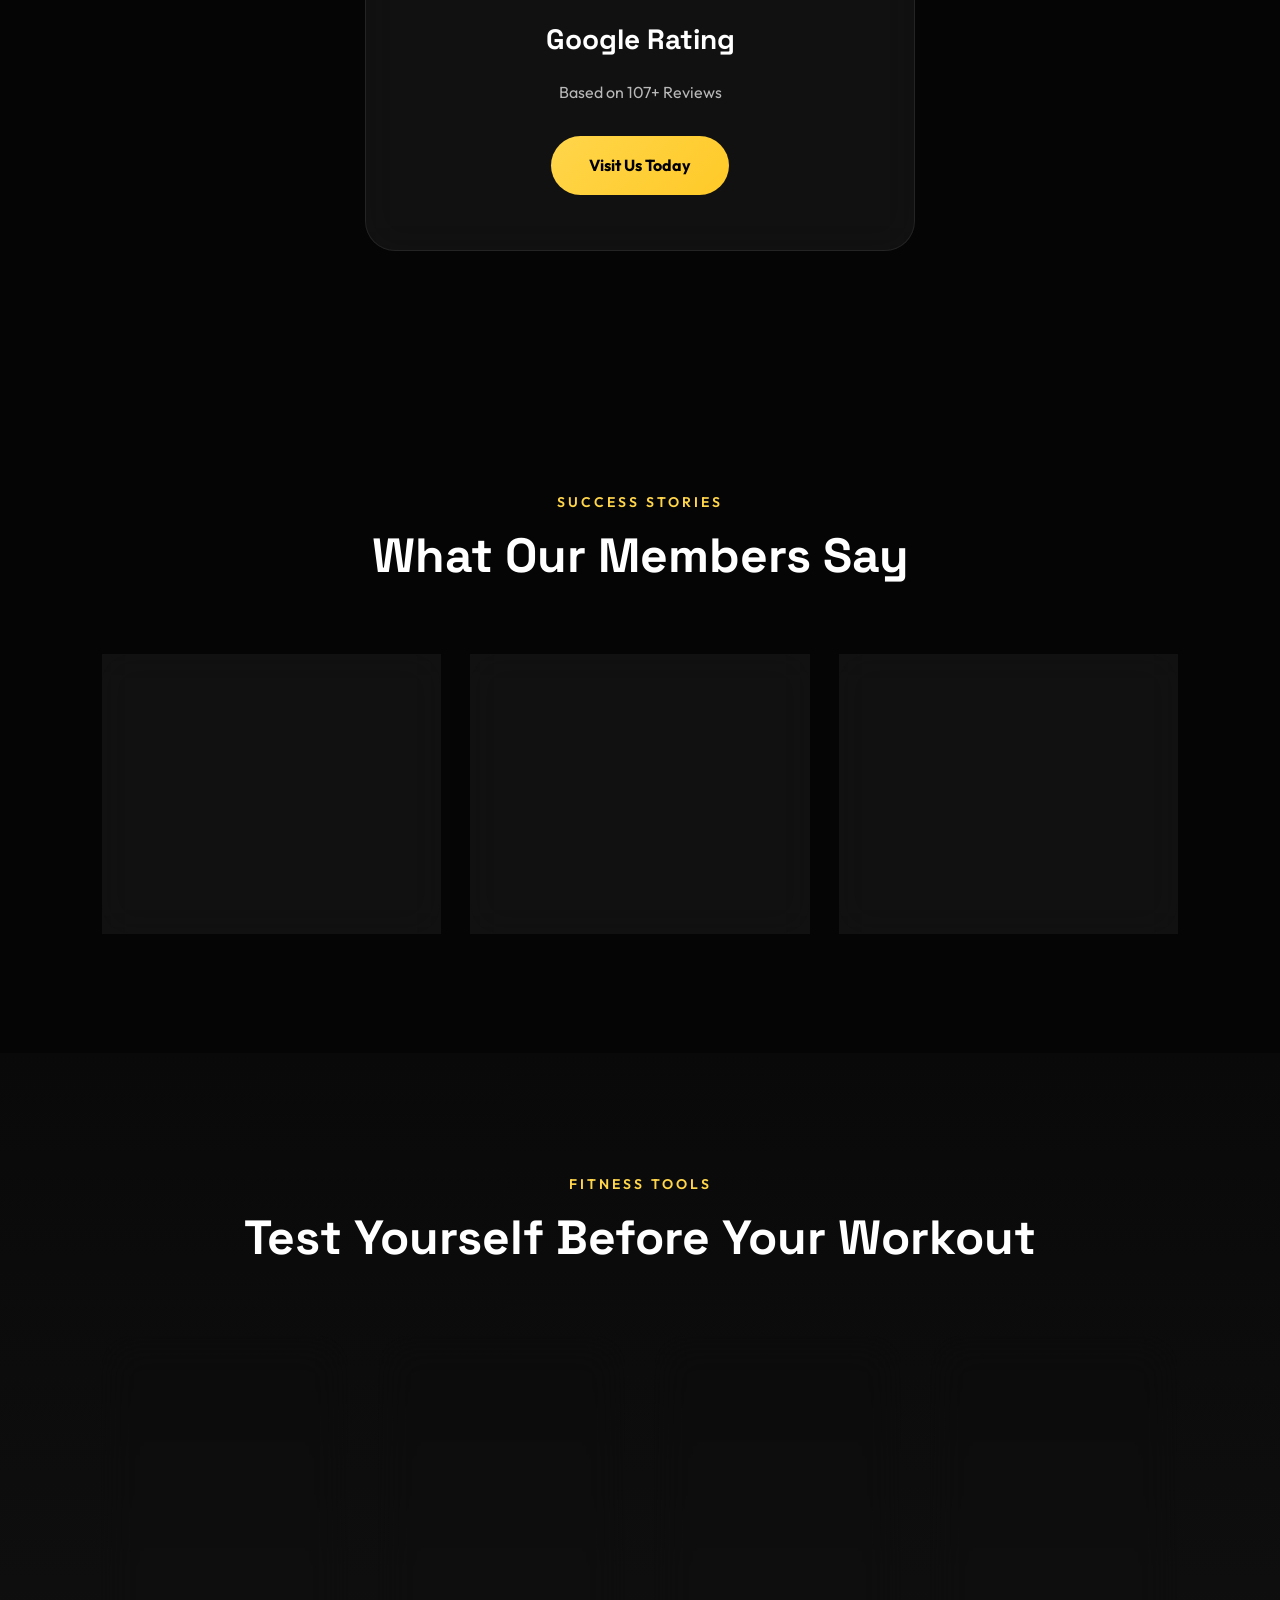
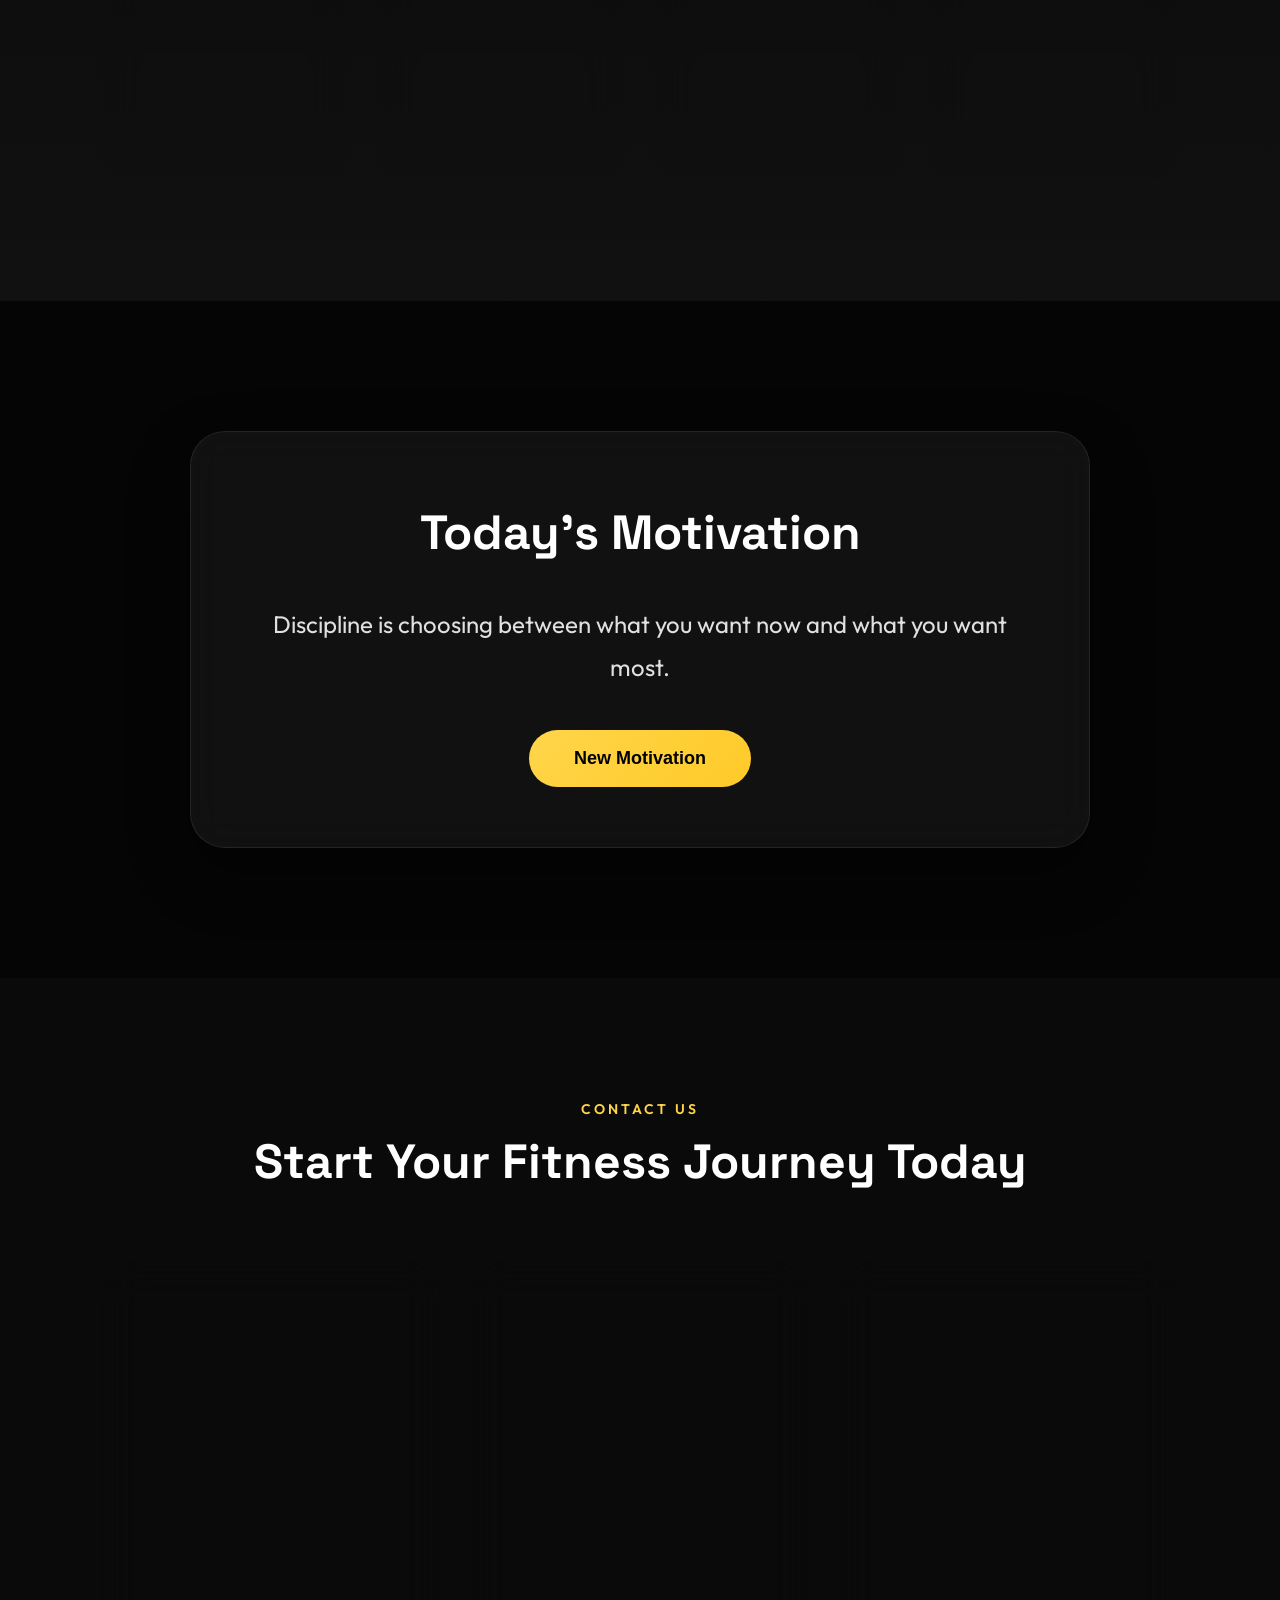
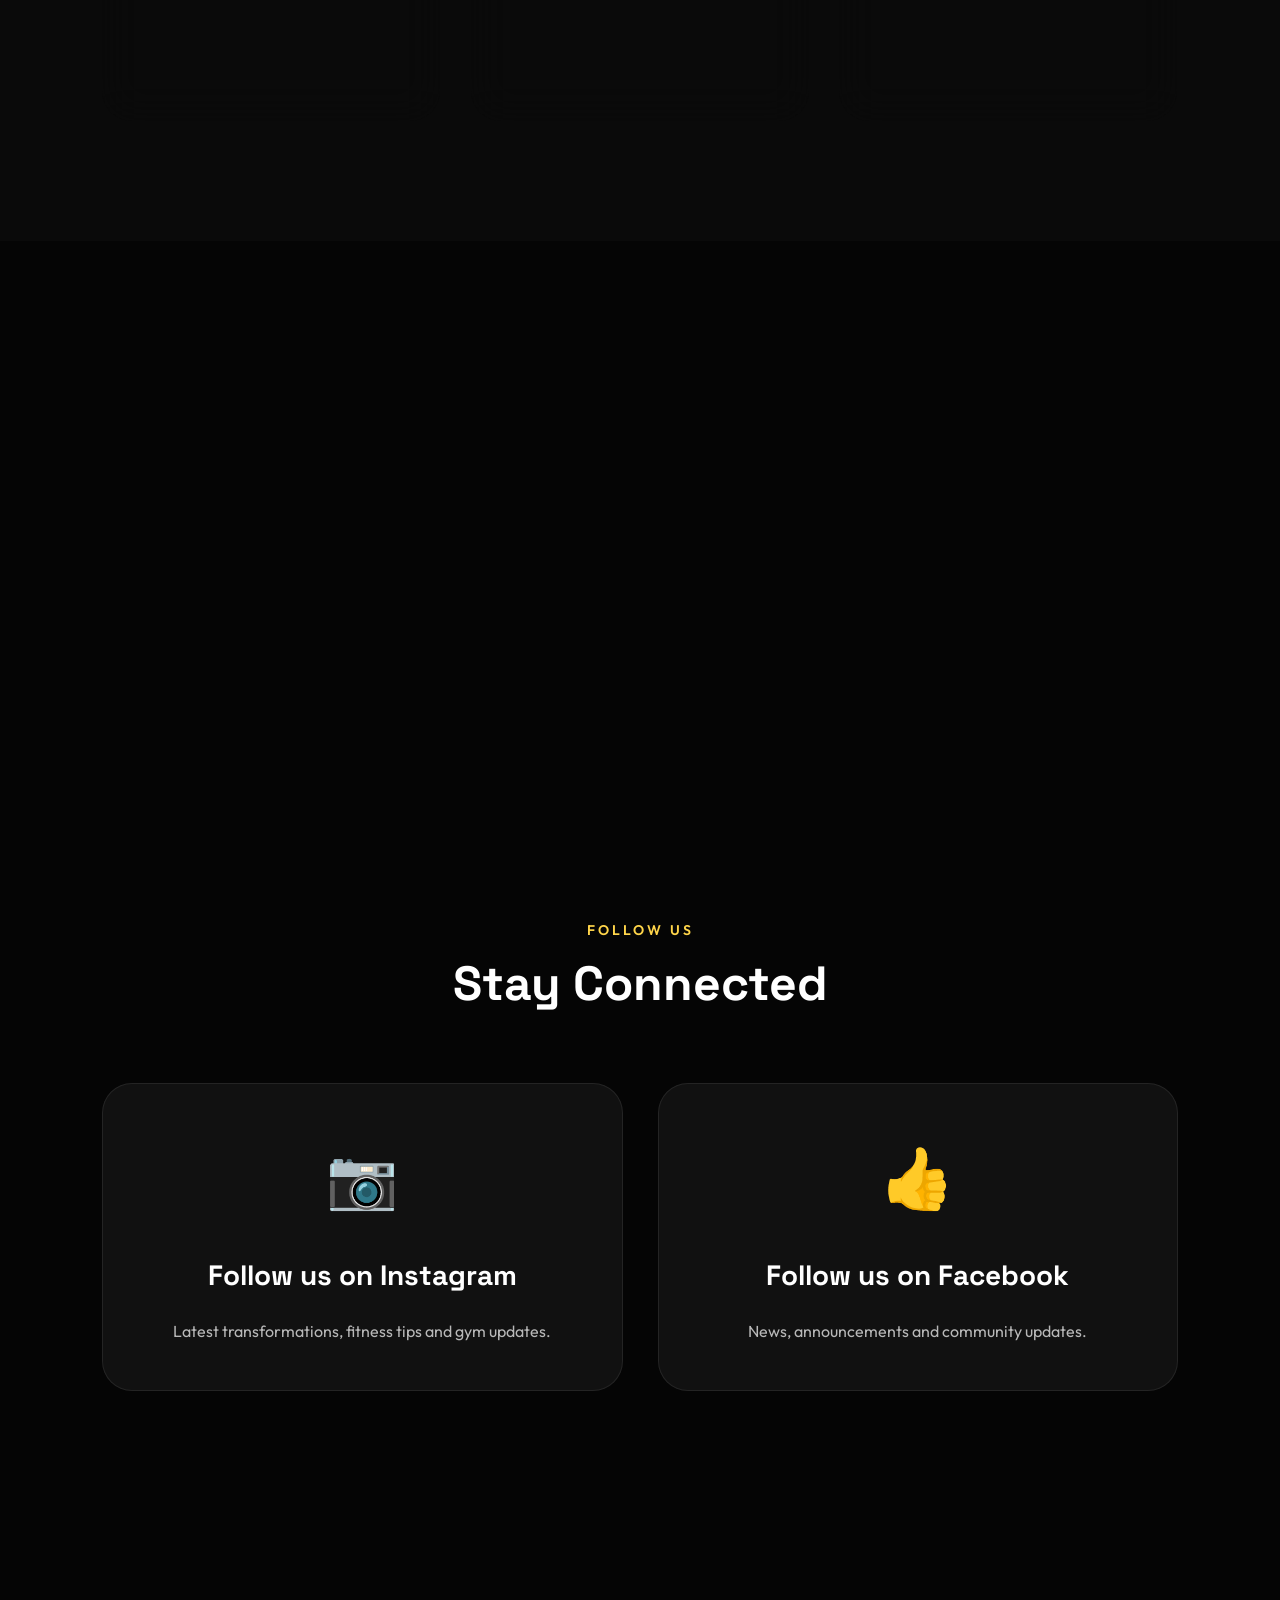
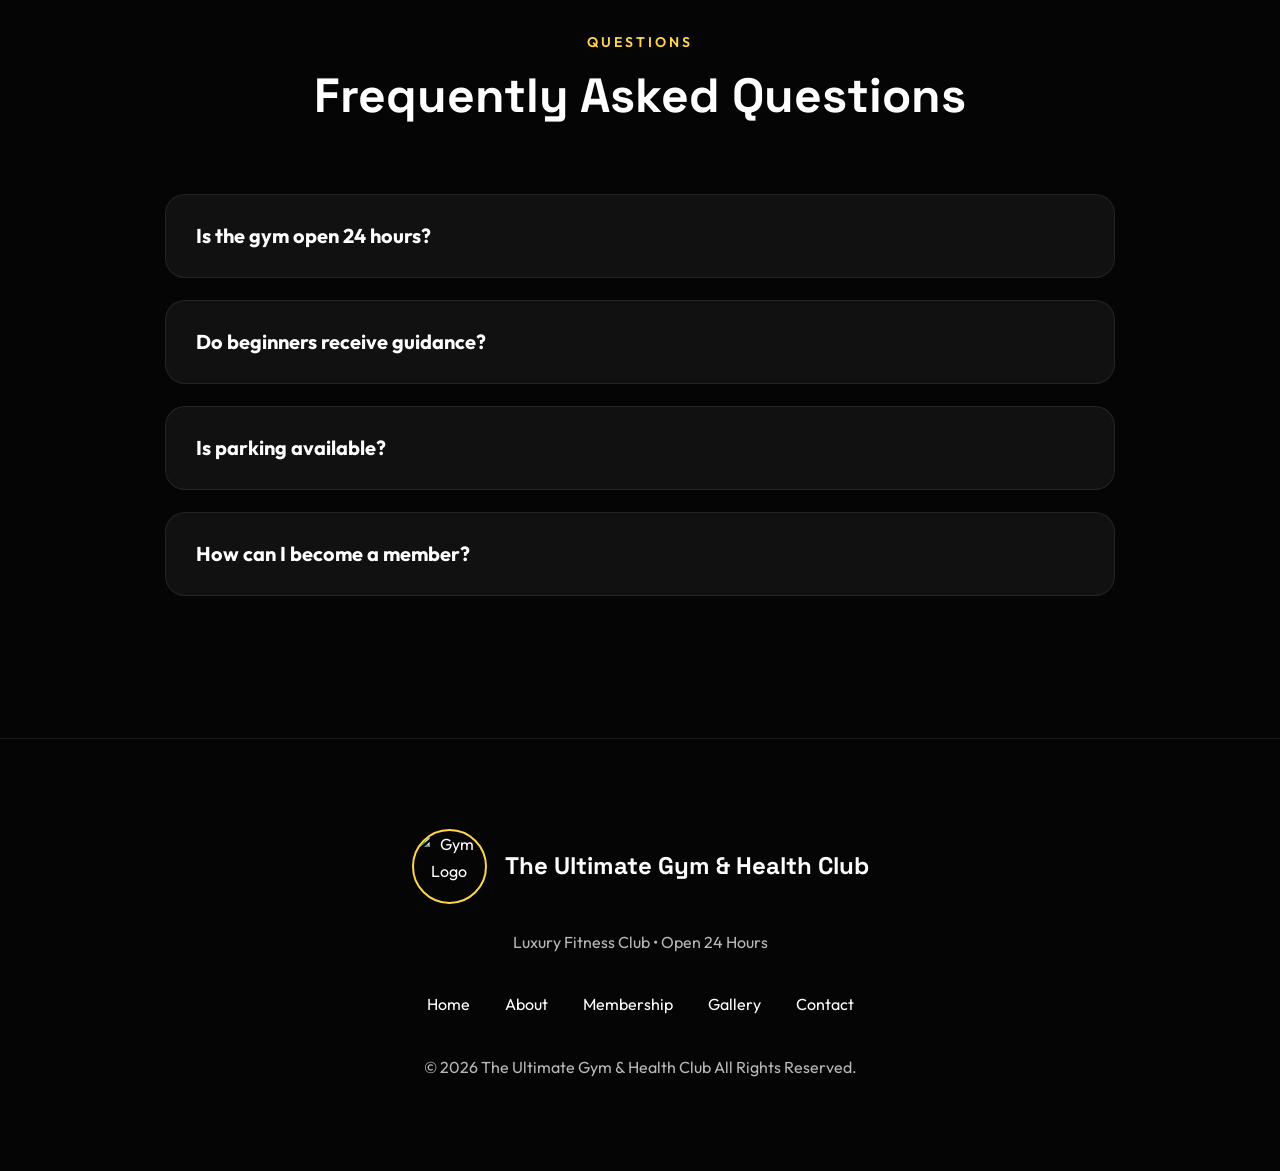
==== commit 79ccb247: "Refactor hero section in index.html" ====
--- a/index.html
+++ b/index.html
@@ -123,106 +123,66 @@
 <!-- ==========================
 HERO
 ========================== -->
-
-<section class="hero" id="home">
-
-<div class="hero-background">
-
-<img src="images/hero.jpg" alt="The Ultimate Gym">
-
-</div>
-
-<div class="hero-overlay"></div>
-
-<div class="hero-content">
-
-<div class="premium-tag">
-
-⭐ OPEN 24 HOURS • PREMIUM FITNESS EXPERIENCE
-
-</div>
-
-<h1>
-
-Become The Strongest Version
-Of Yourself
-
-</h1>
-
-<p>
-
-Luxury equipment.
-
-Professional trainers.
-
-Premium atmosphere.
-
-One destination for complete fitness.
-
-</p>
-
-<div class="hero-buttons">
-
-<a href="tel:+923237042898" class="primary-btn">
-
-Join Today
-
-</a>
-
-<a href="https://wa.me/923237042898" class="secondary-btn">
-
-WhatsApp Us
-
-</a>
-
-</div>
-
-<div class="hero-stats">
-
-<div class="stat">
-
-<h2>4.6★</h2>
-
-<p>Google Rating</p>
-
-</div>
-
-<div class="stat">
-
-<h2>24/7</h2>
-
-<p>Always Open</p>
-
-</div>
-
-<div class="stat">
-
-<h2>107+</h2>
-
-<p>Reviews</p>
-
-</div>
-
-<div class="stat">
-
-<h2>100%</h2>
-
-<p>Premium Experience</p>
-
-</div>
-
-</div>
-
-</div>
-
-<div class="scroll-indicator">
-
-<span></span>
-
-</div>
-
-</section>
-
+    
+<header id="hero">
+
+    <div class="hero-overlay"></div>
+
+    <img src="images/hero.jpg" class="hero-bg" alt="Ultimate Gym">
+
+    <nav>
+        <img src="images/logo.png" class="logo" alt="The Ultimate Gym">
+
+        <ul>
+            <li>Home</li>
+            <li>About</li>
+            <li>Membership</li>
+            <li>Gallery</li>
+            <li>Contact</li>
+        </ul>
+
+        <a href="tel:03237042898" class="join-btn">
+            Join Now
+        </a>
+    </nav>
+
+    <div class="hero-content">
+
+        <span class="rating">
+            ⭐ 4.6 | 107+ Reviews
+        </span>
+
+        <h1>
+            TRAIN HARD.<br>
+            LIVE STRONG.
+        </h1>
+
+        <p>
+
+        Lahore's Premium 24/7 Fitness Destination
+
+        </p>
+
+        <div class="hero-buttons">
+
+            <a href="tel:03237042898">
+
+            Call Now
+
+            </a>
+
+            <a href="https://wa.me/923237042898">
+
+            WhatsApp
+
+            </a>
+
+        </div>
+
+    </div>
+
+</header>
+    
 <!-- ==========================
 MOTIVATION STRIP
 ========================== -->
--- a/style.css
+++ b/style.css
@@ -1,48 +1,78 @@
-/* ==========================================
+/* ===========================================================
    THE ULTIMATE GYM & HEALTH CLUB
-   Premium Luxury Theme - Part 1
-========================================== */
-
-/* Google Font */
-@import url('https://fonts.googleapis.com/css2?family=Poppins:wght@300;400;500;600;700;800&display=swap');
-
-/* Reset */
+   AGENCY EDITION
+   VERSION 2.0
+=========================================================== */
+
+/* ===========================
+GOOGLE FONTS
+=========================== */
+
+@import url('https://fonts.googleapis.com/css2?family=Outfit:wght@200;300;400;500;600;700;800;900&family=Space+Grotesk:wght@300;400;500;600;700&display=swap');
+
+/* ===========================
+ROOT VARIABLES
+=========================== */
+
+:root{
+
+--black:#050505;
+
+--carbon:#101010;
+
+--card:#171717;
+
+--glass:rgba(255,255,255,.06);
+
+--glass-border:rgba(255,255,255,.10);
+
+--gold:#FFD54A;
+
+--gold-light:#FFE48A;
+
+--red:#ff4040;
+
+--white:#ffffff;
+
+--gray:#b8b8b8;
+
+--shadow:0 25px 60px rgba(0,0,0,.45);
+
+--radius:24px;
+
+--transition:.35s ease;
+
+}
+
+/* ===========================
+RESET
+=========================== */
 
 *{
+
 margin:0;
+
 padding:0;
+
 box-sizing:border-box;
+
 scroll-behavior:smooth;
-font-family:'Poppins',sans-serif;
-}
-
-/* Variables */
-
-:root{
-
---black:#050505;
-
---carbon:#111111;
-
---card:#1b1b1b;
-
---gold:#FFD54A;
-
---red:#ff3d3d;
-
---white:#ffffff;
-
---gray:#bdbdbd;
-
-}
-
-/* Body */
+
+}
+
+html{
+
+overflow-x:hidden;
+
+}
 
 body{
 
+font-family:'Outfit',sans-serif;
+
 background:var(--black);
 
-color:var(--white);
+color:white;
 
 overflow-x:hidden;
 
@@ -50,7 +80,23 @@
 
 }
 
-/* Links */
+/* ===========================
+TYPOGRAPHY
+=========================== */
+
+h1,h2,h3,h4{
+
+font-family:'Space Grotesk',sans-serif;
+
+font-weight:700;
+
+}
+
+p{
+
+color:var(--gray);
+
+}
 
 a{
 
@@ -60,1100 +106,2518 @@
 
 }
 
-/* Images */
-
 img{
 
-max-width:100%;
-
 display:block;
 
-}
-
-/* Sections */
+width:100%;
+
+}
+
+/* ===========================
+SECTIONS
+=========================== */
 
 section{
 
-padding:90px 8%;
-
-}
-
-/* Titles */
-
-.section-title{
+padding:120px 8%;
+
+position:relative;
+
+}
+
+/* ===========================
+HEADINGS
+=========================== */
+
+.section-heading{
 
 text-align:center;
 
-margin-bottom:60px;
-
-}
-
-.section-title h2{
+margin-bottom:70px;
+
+}
+
+.section-heading p{
+
+letter-spacing:3px;
+
+color:var(--gold);
+
+font-size:14px;
+
+font-weight:600;
+
+margin-bottom:12px;
+
+text-transform:uppercase;
+
+}
+
+.section-heading h2{
+
+font-size:48px;
+
+max-width:850px;
+
+margin:auto;
+
+line-height:1.2;
+
+}
+
+/* ===========================
+BACKGROUND EFFECTS
+=========================== */
+
+.bg-blur{
+
+position:fixed;
+
+width:500px;
+
+height:500px;
+
+border-radius:50%;
+
+filter:blur(170px);
+
+z-index:-2;
+
+opacity:.14;
+
+}
+
+.blur1{
+
+background:#FFD54A;
+
+top:-180px;
+
+left:-180px;
+
+}
+
+.blur2{
+
+background:#ff2d55;
+
+bottom:-200px;
+
+right:-200px;
+
+}
+
+.noise{
+
+position:fixed;
+
+inset:0;
+
+background-image:url("https://www.transparenttextures.com/patterns/asfalt-dark.png");
+
+opacity:.05;
+
+pointer-events:none;
+
+z-index:-1;
+
+}
+
+/* ===========================
+LOADER
+=========================== */
+
+#loader{
+
+position:fixed;
+
+inset:0;
+
+background:#000;
+
+display:flex;
+
+flex-direction:column;
+
+justify-content:center;
+
+align-items:center;
+
+z-index:999999;
+
+transition:.6s;
+
+}
+
+.loader-logo{
+
+width:120px;
+
+height:120px;
+
+margin-bottom:25px;
+
+border-radius:50%;
+
+overflow:hidden;
+
+border:3px solid var(--gold);
+
+animation:pulse 2s infinite;
+
+}
+
+#loader h2{
+
+color:var(--gold);
+
+font-size:32px;
+
+margin-bottom:10px;
+
+}
+
+#loader p{
+
+letter-spacing:4px;
+
+text-transform:uppercase;
+
+font-size:13px;
+
+}
+
+/* ===========================
+NAVBAR
+=========================== */
+
+header{
+
+position:fixed;
+
+top:0;
+
+left:0;
+
+width:100%;
+
+z-index:1000;
+
+transition:.35s;
+
+}
+
+.navbar{
+
+display:flex;
+
+justify-content:space-between;
+
+align-items:center;
+
+padding:18px 8%;
+
+background:rgba(8,8,8,.55);
+
+backdrop-filter:blur(18px);
+
+border-bottom:1px solid rgba(255,255,255,.08);
+
+}
+
+.logo{
+
+display:flex;
+
+align-items:center;
+
+gap:18px;
+
+}
+
+.logo img{
+
+width:62px;
+
+height:62px;
+
+border-radius:50%;
+
+border:2px solid var(--gold);
+
+object-fit:cover;
+
+}
+
+.logo h2{
+
+font-size:22px;
+
+color:white;
+
+}
+
+.logo span{
+
+font-size:13px;
+
+color:var(--gold);
+
+letter-spacing:2px;
+
+}
+
+.nav-links{
+
+display:flex;
+
+gap:36px;
+
+list-style:none;
+
+}
+
+.nav-links a{
+
+position:relative;
+
+font-weight:500;
+
+transition:var(--transition);
+
+}
+
+.nav-links a:hover{
+
+color:var(--gold);
+
+}
+
+.nav-links a::after{
+
+content:"";
+
+position:absolute;
+
+left:0;
+
+bottom:-8px;
+
+width:0;
+
+height:2px;
+
+background:var(--gold);
+
+transition:.3s;
+
+}
+
+.nav-links a:hover::after{
+
+width:100%;
+
+}
+
+.nav-right{
+
+display:flex;
+
+align-items:center;
+
+gap:20px;
+
+}
+
+.nav-call{
+
+padding:14px 28px;
+
+background:linear-gradient(135deg,var(--gold),#ffcf2d);
+
+border-radius:50px;
+
+font-weight:700;
+
+color:#000;
+
+transition:var(--transition);
+
+}
+
+.nav-call:hover{
+
+transform:translateY(-3px);
+
+box-shadow:0 15px 35px rgba(255,213,74,.35);
+
+}
+
+.menu-btn{
+
+display:none;
+
+font-size:34px;
+
+cursor:pointer;
+
+color:white;
+
+}
+
+/* ===========================
+BUTTONS
+=========================== */
+
+.primary-btn,
+
+.secondary-btn{
+
+display:inline-flex;
+
+justify-content:center;
+
+align-items:center;
+
+padding:18px 38px;
+
+border-radius:60px;
+
+font-weight:700;
+
+transition:var(--transition);
+
+}
+
+.primary-btn{
+
+background:linear-gradient(135deg,var(--gold),#ffcb20);
+
+color:#000;
+
+}
+
+.primary-btn:hover{
+
+transform:translateY(-5px);
+
+box-shadow:0 18px 45px rgba(255,213,74,.35);
+
+}
+
+.secondary-btn{
+
+border:2px solid var(--gold);
+
+margin-left:16px;
+
+}
+
+.secondary-btn:hover{
+
+background:var(--gold);
+
+color:#000;
+
+}
+
+/* ===========================
+ANIMATIONS
+=========================== */
+
+@keyframes pulse{
+
+0%{
+
+transform:scale(1);
+
+}
+
+50%{
+
+transform:scale(1.08);
+
+}
+
+100%{
+
+transform:scale(1);
+
+}
+
+   }
+/* ===========================================================
+   HERO SECTION
+=========================================================== */
+
+.hero{
+
+position:relative;
+
+min-height:100vh;
+
+display:flex;
+
+align-items:center;
+
+justify-content:center;
+
+overflow:hidden;
+
+padding:180px 8% 120px;
+
+}
+
+.hero-background{
+
+position:absolute;
+
+inset:0;
+
+overflow:hidden;
+
+z-index:-3;
+
+}
+
+.hero-background img{
+
+width:100%;
+
+height:100%;
+
+object-fit:cover;
+
+transform:scale(1.08);
+
+filter:brightness(.35);
+
+animation:heroZoom 18s ease-in-out infinite alternate;
+
+}
+
+.hero-overlay{
+
+position:absolute;
+
+inset:0;
+
+background:
+linear-gradient(to bottom,
+rgba(0,0,0,.45),
+rgba(0,0,0,.85)),
+radial-gradient(circle at top,
+rgba(255,213,74,.18),
+transparent 60%);
+
+z-index:-2;
+
+}
+
+.hero-content{
+
+max-width:950px;
+
+text-align:center;
+
+margin:auto;
+
+}
+
+.premium-tag{
+
+display:inline-flex;
+
+align-items:center;
+
+gap:10px;
+
+padding:12px 28px;
+
+border-radius:50px;
+
+background:rgba(255,255,255,.06);
+
+border:1px solid rgba(255,213,74,.25);
+
+backdrop-filter:blur(18px);
+
+font-size:15px;
+
+letter-spacing:1px;
+
+color:var(--gold);
+
+margin-bottom:30px;
+
+}
+
+.hero h1{
+
+font-size:76px;
+
+line-height:1.08;
+
+margin-bottom:25px;
+
+font-weight:800;
+
+}
+
+.hero p{
+
+font-size:22px;
+
+max-width:720px;
+
+margin:auto;
+
+margin-bottom:45px;
+
+color:#d6d6d6;
+
+}
+
+.hero-buttons{
+
+display:flex;
+
+justify-content:center;
+
+align-items:center;
+
+flex-wrap:wrap;
+
+gap:20px;
+
+margin-bottom:70px;
+
+}
+
+.hero-stats{
+
+display:grid;
+
+grid-template-columns:repeat(4,1fr);
+
+gap:25px;
+
+}
+
+.stat{
+
+padding:28px;
+
+border-radius:24px;
+
+background:rgba(255,255,255,.05);
+
+backdrop-filter:blur(18px);
+
+border:1px solid rgba(255,255,255,.08);
+
+transition:.35s;
+
+box-shadow:var(--shadow);
+
+}
+
+.stat:hover{
+
+transform:translateY(-10px);
+
+border-color:var(--gold);
+
+}
+
+.stat h2{
 
 font-size:42px;
 
-font-weight:800;
-
 color:var(--gold);
 
-margin-bottom:15px;
-
-}
-
-.section-title p{
-
-color:var(--gray);
+margin-bottom:10px;
+
+}
+
+.stat p{
+
+font-size:15px;
+
+color:#d0d0d0;
+
+}
+
+.scroll-indicator{
+
+position:absolute;
+
+left:50%;
+
+bottom:35px;
+
+transform:translateX(-50%);
+
+}
+
+.scroll-indicator span{
+
+display:block;
+
+width:32px;
+
+height:54px;
+
+border:2px solid var(--gold);
+
+border-radius:30px;
+
+position:relative;
+
+}
+
+.scroll-indicator span::before{
+
+content:"";
+
+position:absolute;
+
+left:50%;
+
+top:10px;
+
+transform:translateX(-50%);
+
+width:8px;
+
+height:8px;
+
+background:var(--gold);
+
+border-radius:50%;
+
+animation:scrollDown 2s infinite;
+
+}
+
+/* ===========================================================
+   MOTIVATION STRIP
+=========================================================== */
+
+.motivation-strip{
+
+padding:22px 0;
+
+background:linear-gradient(90deg,#111,#181818,#111);
+
+overflow:hidden;
+
+border-top:1px solid rgba(255,255,255,.05);
+
+border-bottom:1px solid rgba(255,255,255,.05);
+
+}
+
+.marquee{
+
+white-space:nowrap;
+
+overflow:hidden;
+
+}
+
+.marquee span{
+
+display:inline-block;
+
+padding-left:100%;
 
 font-size:18px;
 
-}
-
-/* Loader */
-
-#loader{
-
-height:100vh;
+font-weight:700;
+
+letter-spacing:2px;
+
+color:var(--gold);
+
+animation:marqueeMove 22s linear infinite;
+
+}
+
+/* ===========================================================
+   HERO ANIMATIONS
+=========================================================== */
+
+@keyframes heroZoom{
+
+from{
+
+transform:scale(1.08);
+
+}
+
+to{
+
+transform:scale(1.18);
+
+}
+
+}
+
+@keyframes scrollDown{
+
+0%{
+
+opacity:1;
+
+transform:translate(-50%,0);
+
+}
+
+100%{
+
+opacity:0;
+
+transform:translate(-50%,24px);
+
+}
+
+}
+
+@keyframes marqueeMove{
+
+0%{
+
+transform:translateX(0);
+
+}
+
+100%{
+
+transform:translateX(-100%);
+
+}
+
+}
+
+/* ===========================================================
+   TABLET
+=========================================================== */
+
+@media(max-width:992px){
+
+.hero{
+
+padding-top:150px;
+
+}
+
+.hero h1{
+
+font-size:56px;
+
+}
+
+.hero p{
+
+font-size:19px;
+
+}
+
+.hero-stats{
+
+grid-template-columns:repeat(2,1fr);
+
+}
+
+}
+
+/* ===========================================================
+   MOBILE
+=========================================================== */
+
+@media(max-width:768px){
+
+.hero{
+
+padding:150px 6% 100px;
+
+}
+
+.hero h1{
+
+font-size:42px;
+
+}
+
+.hero p{
+
+font-size:17px;
+
+}
+
+.hero-buttons{
+
+flex-direction:column;
+
+}
+
+.primary-btn,
+
+.secondary-btn{
+
+width:100%;
+
+margin-left:0;
+
+}
+
+.hero-stats{
+
+grid-template-columns:1fr;
+
+}
+
+.premium-tag{
+
+font-size:13px;
+
+padding:10px 18px;
+
+}
+
+   }
+/* ===========================================================
+   ABOUT SECTION
+=========================================================== */
+
+.about-grid{
+
+display:grid;
+
+grid-template-columns:1fr 1fr;
+
+gap:80px;
+
+align-items:center;
+
+}
+
+.about-image{
+
+position:relative;
+
+border-radius:32px;
+
+overflow:hidden;
+
+box-shadow:var(--shadow);
+
+}
+
+.about-image img{
+
+height:650px;
+
+object-fit:cover;
+
+transition:.6s;
+
+}
+
+.about-image:hover img{
+
+transform:scale(1.08);
+
+}
+
+.experience-badge{
+
+position:absolute;
+
+right:30px;
+
+bottom:30px;
+
+background:rgba(255,255,255,.08);
+
+backdrop-filter:blur(20px);
+
+padding:22px 28px;
+
+border-radius:22px;
+
+border:1px solid rgba(255,213,74,.25);
+
+text-align:center;
+
+}
+
+.experience-badge h2{
+
+font-size:46px;
+
+color:var(--gold);
+
+margin-bottom:5px;
+
+}
+
+.about-right h3{
+
+font-size:46px;
+
+margin-bottom:25px;
+
+line-height:1.2;
+
+}
+
+.about-right p{
+
+margin-bottom:25px;
+
+font-size:17px;
+
+}
+
+/* ===========================================================
+   FEATURE BOXES
+=========================================================== */
+
+.about-features{
+
+display:grid;
+
+grid-template-columns:1fr 1fr;
+
+gap:22px;
+
+margin-top:45px;
+
+}
+
+.feature-box{
 
 display:flex;
 
-flex-direction:column;
+gap:18px;
+
+padding:24px;
+
+background:rgba(255,255,255,.05);
+
+backdrop-filter:blur(18px);
+
+border-radius:22px;
+
+border:1px solid rgba(255,255,255,.08);
+
+transition:.35s;
+
+}
+
+.feature-box:hover{
+
+transform:translateY(-8px);
+
+border-color:var(--gold);
+
+box-shadow:0 20px 45px rgba(255,213,74,.12);
+
+}
+
+.feature-icon{
+
+width:65px;
+
+height:65px;
+
+display:flex;
+
+align-items:center;
 
 justify-content:center;
 
+font-size:30px;
+
+background:linear-gradient(135deg,var(--gold),#ffc400);
+
+border-radius:18px;
+
+color:#000;
+
+flex-shrink:0;
+
+}
+
+.feature-box h4{
+
+margin-bottom:8px;
+
+font-size:20px;
+
+}
+
+/* ===========================================================
+   WHY CHOOSE US
+=========================================================== */
+
+.facility-grid{
+
+display:grid;
+
+grid-template-columns:repeat(3,1fr);
+
+gap:30px;
+
+}
+
+.facility-card{
+
+padding:38px;
+
+border-radius:28px;
+
+background:rgba(255,255,255,.05);
+
+border:1px solid rgba(255,255,255,.08);
+
+backdrop-filter:blur(20px);
+
+transition:.4s;
+
+text-align:center;
+
+}
+
+.facility-card:hover{
+
+transform:translateY(-12px);
+
+border-color:var(--gold);
+
+box-shadow:0 25px 50px rgba(255,213,74,.18);
+
+}
+
+.facility-icon{
+
+width:90px;
+
+height:90px;
+
+margin:auto;
+
+margin-bottom:25px;
+
+display:flex;
+
+justify-content:center;
+
 align-items:center;
 
-background:#000;
-
-}
-
-#loader h1{
+border-radius:50%;
+
+background:linear-gradient(135deg,var(--gold),#ffca28);
+
+font-size:40px;
+
+color:#000;
+
+}
+
+.facility-card h3{
+
+margin-bottom:18px;
+
+font-size:28px;
+
+}
+
+/* ===========================================================
+   COUNTERS
+=========================================================== */
+
+.counter-section{
+
+display:grid;
+
+grid-template-columns:repeat(4,1fr);
+
+gap:30px;
+
+text-align:center;
+
+}
+
+.counter{
+
+padding:40px;
+
+border-radius:26px;
+
+background:rgba(255,255,255,.05);
+
+border:1px solid rgba(255,255,255,.08);
+
+transition:.35s;
+
+}
+
+.counter:hover{
+
+transform:translateY(-8px);
+
+border-color:var(--gold);
+
+}
+
+.counter h2{
+
+font-size:58px;
+
+color:var(--gold);
+
+margin-bottom:12px;
+
+}
+
+.counter p{
+
+font-size:18px;
+
+}
+
+/* ===========================================================
+   QUOTE SECTION
+=========================================================== */
+
+.premium-quote{
+
+text-align:center;
+
+padding:140px 8%;
+
+background:linear-gradient(180deg,#111,#090909);
+
+}
+
+.premium-quote h2{
 
 font-size:52px;
 
+max-width:900px;
+
+margin:auto;
+
+line-height:1.3;
+
+margin-bottom:25px;
+
+}
+
+.premium-quote p{
+
+font-size:22px;
+
 color:var(--gold);
 
-letter-spacing:3px;
-
-}
-
-#loader p{
-
-margin-top:20px;
-
-color:white;
-
-}
-
-/* Navbar */
-
-.navbar{
-
-position:fixed;
-
-top:0;
-
-left:0;
-
-width:100%;
-
-padding:20px 8%;
-
-display:flex;
-
-justify-content:space-between;
-
-align-items:center;
-
-background:rgba(10,10,10,.65);
-
-backdrop-filter:blur(18px);
-
-border-bottom:1px solid rgba(255,255,255,.08);
-
-z-index:999;
-
-}
-
-.logo{
-
-display:flex;
-
-align-items:center;
-
-gap:15px;
-
-font-size:24px;
-
-font-weight:800;
-
-color:var(--gold);
-
-}
-
-.logo img{
-
-width:55px;
-
-height:55px;
-
-border-radius:50%;
-
-object-fit:cover;
-
-border:2px solid var(--gold);
-
-}
-
-.logo span{
-
-font-size:22px;
-
-}
-
-.navbar ul{
-
-display:flex;
-
-gap:30px;
-
-list-style:none;
-
-}
-
-.navbar ul li a{
-
-transition:.3s;
-
-}
-
-.navbar ul li a:hover{
-
-color:var(--gold);
-
-}
-
-.nav-buttons{
-
-display:flex;
-
-gap:15px;
-
-}
-
-.call-btn,
-
-.whatsapp-btn{
-
-padding:12px 24px;
-
-border-radius:50px;
-
-font-weight:700;
-
-transition:.3s;
-
-}
-
-.call-btn{
-
-background:var(--gold);
-
-color:#000;
-
-}
-
-.whatsapp-btn{
-
-border:2px solid var(--gold);
-
-}
-
-.call-btn:hover,
-
-.whatsapp-btn:hover{
-
-transform:translateY(-4px);
-
-box-shadow:0 10px 25px rgba(255,213,74,.35);
-
-}
-
-/* Hero */
-
-.hero{
-
-height:100vh;
-
-display:flex;
-
-justify-content:center;
-
-align-items:center;
-
-text-align:center;
-
-position:relative;
-
-background:linear-gradient(rgba(0,0,0,.75),rgba(0,0,0,.75));
-
-}
-
-.overlay{
-
-position:absolute;
-
-inset:0;
-
-background:radial-gradient(circle at top,var(--gold),transparent 60%);
-
-opacity:.08;
-
-}
-
-.hero-content{
-
-position:relative;
-
-max-width:900px;
-
-z-index:2;
-
-}
-
-.hero h2{
-
-color:var(--gold);
-
-letter-spacing:5px;
-
-margin-bottom:20px;
-
-}
-
-.hero h1{
-
-font-size:68px;
-
-font-weight:800;
-
-line-height:1.1;
-
-margin-bottom:30px;
-
-}
-
-.hero p{
-
-font-size:20px;
-
-color:var(--gray);
-
-margin-bottom:35px;
-
-}
-
-.hero-buttons{
-
-display:flex;
-
-justify-content:center;
-
-gap:20px;
-
-flex-wrap:wrap;
-
-}
-
-.hero-buttons a{
-
-padding:16px 34px;
-
-border-radius:60px;
-
-background:var(--gold);
-
-color:black;
-
-font-weight:700;
-
-transition:.3s;
-
-}
-
-.hero-buttons a:last-child{
-
-background:transparent;
-
-border:2px solid var(--gold);
-
-color:white;
-
-}
-
-.hero-buttons a:hover{
-
-transform:scale(1.05);
-
-box-shadow:0 15px 35px rgba(255,213,74,.4);
-
-}
-
-/* Stats */
-
-.stats{
-
-display:grid;
-
-grid-template-columns:repeat(4,1fr);
-
-gap:25px;
-
-background:var(--carbon);
-
-}
-
-.stats div{
-
-background:rgba(255,255,255,.04);
-
-padding:35px;
-
-border-radius:25px;
-
-text-align:center;
-
-border:1px solid rgba(255,255,255,.06);
-
-transition:.35s;
-
-}
-
-.stats div:hover{
-
-transform:translateY(-8px);
-
-border-color:var(--gold);
-
-}
-
-.stats h2{
-
-font-size:42px;
-
-color:var(--gold);
-
-margin-bottom:10px;
-
-}
-
-.stats p{
-
-color:var(--gray);
-
-  }
-/* ==========================================
-   ABOUT SECTION
-========================================== */
-
-.about-container{
-display:grid;
-grid-template-columns:1fr 1fr;
-gap:60px;
-align-items:center;
+letter-spacing:2px;
+
+}
+
+/* ===========================================================
+   RESPONSIVE
+=========================================================== */
+
+@media(max-width:992px){
+
+.about-grid{
+
+grid-template-columns:1fr;
+
 }
 
 .about-image img{
-width:100%;
-border-radius:25px;
-border:3px solid var(--gold);
-box-shadow:0 20px 50px rgba(255,213,74,.15);
-transition:.4s;
-}
-
-.about-image img:hover{
-transform:scale(1.03);
-}
-
-.about-text h3{
-font-size:38px;
-margin-bottom:20px;
-color:var(--gold);
-}
-
-.about-text p{
+
+height:500px;
+
+}
+
+.facility-grid{
+
+grid-template-columns:repeat(2,1fr);
+
+}
+
+.counter-section{
+
+grid-template-columns:repeat(2,1fr);
+
+}
+
+}
+
+@media(max-width:768px){
+
+.about-right h3{
+
+font-size:34px;
+
+}
+
+.about-features{
+
+grid-template-columns:1fr;
+
+}
+
+.facility-grid{
+
+grid-template-columns:1fr;
+
+}
+
+.counter-section{
+
+grid-template-columns:1fr;
+
+}
+
+.premium-quote h2{
+
+font-size:34px;
+
+}
+
+.premium-quote p{
+
 font-size:18px;
-color:var(--gray);
-margin-bottom:25px;
-}
-
-.about-text ul{
-list-style:none;
-}
-
-.about-text li{
-margin:15px 0;
-font-size:18px;
-padding-left:15px;
-}
-
-/* ==========================================
-   MOTIVATIONAL QUOTE
-========================================== */
-
-.quote{
-padding:100px 10%;
-text-align:center;
-background:linear-gradient(135deg,#0a0a0a,#1c1c1c);
-}
-
-.quote h2{
-font-size:40px;
-font-weight:700;
-color:var(--gold);
-line-height:1.5;
-}
-
-/* ==========================================
-   WHY CHOOSE US
-========================================== */
-
-.features{
-display:grid;
-grid-template-columns:repeat(auto-fit,minmax(260px,1fr));
-gap:30px;
-}
-
-.feature-card{
-background:rgba(255,255,255,.05);
-backdrop-filter:blur(18px);
-border:1px solid rgba(255,255,255,.08);
-padding:35px;
-border-radius:25px;
-transition:.4s;
-}
-
-.feature-card:hover{
-transform:translateY(-10px) rotateX(5deg);
-border-color:var(--gold);
-box-shadow:0 20px 40px rgba(255,213,74,.15);
-}
-
-.feature-card h3{
-margin-bottom:15px;
-font-size:26px;
-color:var(--gold);
-}
-
-.feature-card p{
-color:var(--gray);
-}
-
-/* ==========================================
-   MEMBERSHIP
-========================================== */
+
+}
+
+}
+/* ===========================================================
+   MEMBERSHIP SECTION
+=========================================================== */
+
+.membership{
+background:linear-gradient(180deg,#0b0b0b,#111);
+}
 
 .plans{
 display:grid;
-grid-template-columns:repeat(auto-fit,minmax(280px,1fr));
+grid-template-columns:repeat(3,1fr);
 gap:35px;
-}
-
-.plan{
+margin-top:60px;
+}
+
+.plan-card{
+position:relative;
+padding:45px 35px;
 background:rgba(255,255,255,.05);
-backdrop-filter:blur(18px);
+backdrop-filter:blur(20px);
+border:1px solid rgba(255,255,255,.08);
 border-radius:30px;
-padding:40px;
 text-align:center;
-border:1px solid rgba(255,255,255,.08);
+overflow:hidden;
 transition:.4s;
-}
-
-.plan:hover{
-transform:translateY(-12px);
+box-shadow:var(--shadow);
+}
+
+.plan-card:hover{
+transform:translateY(-15px);
 border-color:var(--gold);
-box-shadow:0 25px 60px rgba(255,213,74,.18);
-}
-
-.plan h3{
-font-size:28px;
+box-shadow:0 25px 60px rgba(255,213,74,.20);
+}
+
+.plan-card::before{
+content:"";
+position:absolute;
+top:0;
+left:-100%;
+width:100%;
+height:4px;
+background:linear-gradient(90deg,transparent,var(--gold),transparent);
+transition:.6s;
+}
+
+.plan-card:hover::before{
+left:100%;
+}
+
+.plan-card h3{
+font-size:32px;
+margin-bottom:15px;
+}
+
+.plan-card h2{
+font-size:42px;
 color:var(--gold);
-margin-bottom:20px;
-}
-
-.plan h2{
-font-size:34px;
 margin-bottom:25px;
 }
 
-.plan p{
-margin:12px 0;
-color:var(--gray);
-}
-
-.plan a{
+.plan-card ul{
+list-style:none;
+margin-bottom:35px;
+}
+
+.plan-card ul li{
+padding:12px 0;
+border-bottom:1px solid rgba(255,255,255,.06);
+color:#ddd;
+font-size:17px;
+}
+
+.plan-card a{
 display:inline-block;
-margin-top:30px;
+padding:16px 40px;
+border-radius:50px;
+background:linear-gradient(135deg,var(--gold),#ffcb20);
+color:#000;
+font-weight:700;
+transition:.35s;
+}
+
+.plan-card a:hover{
+transform:translateY(-4px);
+box-shadow:0 15px 35px rgba(255,213,74,.35);
+}
+
+.featured{
+transform:scale(1.06);
+border:2px solid var(--gold);
+background:linear-gradient(
+180deg,
+rgba(255,213,74,.10),
+rgba(255,255,255,.05)
+);
+}
+
+.featured:hover{
+transform:scale(1.08) translateY(-15px);
+}
+
+.popular{
+position:absolute;
+top:20px;
+right:-40px;
 background:var(--gold);
 color:#000;
+padding:10px 45px;
+font-weight:800;
+font-size:13px;
+transform:rotate(45deg);
+letter-spacing:1px;
+}
+
+/* ===========================================================
+   RESPONSIVE
+=========================================================== */
+
+@media(max-width:992px){
+
+.plans{
+grid-template-columns:1fr;
+}
+
+.featured{
+transform:none;
+}
+
+.featured:hover{
+transform:translateY(-15px);
+}
+
+   }
+/* ===========================================================
+   GALLERY SECTION
+=========================================================== */
+
+.gallery{
+background:#080808;
+}
+
+.gallery-grid{
+
+display:grid;
+
+grid-template-columns:repeat(4,1fr);
+
+grid-auto-rows:260px;
+
+gap:20px;
+
+}
+
+.gallery-item{
+
+position:relative;
+
+overflow:hidden;
+
+border-radius:24px;
+
+cursor:pointer;
+
+background:#111;
+
+box-shadow:var(--shadow);
+
+}
+
+.gallery-item.large{
+
+grid-column:span 2;
+
+grid-row:span 2;
+
+}
+
+.gallery-item.wide{
+
+grid-column:span 2;
+
+}
+
+.gallery-item img{
+
+width:100%;
+
+height:100%;
+
+object-fit:cover;
+
+transition:.7s;
+
+}
+
+.gallery-item::after{
+
+content:"";
+
+position:absolute;
+
+inset:0;
+
+background:linear-gradient(
+
+180deg,
+
+transparent,
+
+rgba(0,0,0,.7)
+
+);
+
+opacity:0;
+
+transition:.4s;
+
+}
+
+.gallery-item:hover img{
+
+transform:scale(1.12);
+
+}
+
+.gallery-item:hover::after{
+
+opacity:1;
+
+}
+
+.gallery-item::before{
+
+content:"VIEW";
+
+position:absolute;
+
+left:50%;
+
+top:50%;
+
+transform:translate(-50%,-50%) scale(.8);
+
+background:rgba(255,213,74,.92);
+
+color:#000;
+
 padding:14px 30px;
+
+border-radius:40px;
+
+font-weight:700;
+
+letter-spacing:2px;
+
+opacity:0;
+
+transition:.4s;
+
+z-index:2;
+
+}
+
+.gallery-item:hover::before{
+
+opacity:1;
+
+transform:translate(-50%,-50%) scale(1);
+
+}
+
+/* ===========================================================
+   GOOGLE RATING
+=========================================================== */
+
+.rating-section{
+
+display:flex;
+
+justify-content:center;
+
+align-items:center;
+
+padding:120px 8%;
+
+}
+
+.rating-card{
+
+max-width:550px;
+
+width:100%;
+
+padding:55px;
+
+text-align:center;
+
+border-radius:30px;
+
+background:rgba(255,255,255,.05);
+
+border:1px solid rgba(255,255,255,.08);
+
+backdrop-filter:blur(20px);
+
+transition:.35s;
+
+}
+
+.rating-card:hover{
+
+transform:translateY(-10px);
+
+border-color:var(--gold);
+
+}
+
+.google-logo{
+
+font-size:70px;
+
+margin-bottom:20px;
+
+}
+
+.rating-card h2{
+
+font-size:70px;
+
+color:var(--gold);
+
+}
+
+.rating-card h3{
+
+font-size:28px;
+
+margin:15px 0;
+
+}
+
+.rating-card a{
+
+display:inline-block;
+
+margin-top:30px;
+
+padding:16px 38px;
+
 border-radius:50px;
+
+background:linear-gradient(135deg,var(--gold),#ffca28);
+
+color:#000;
+
 font-weight:700;
+
+}
+
+/* ===========================================================
+   TESTIMONIALS
+=========================================================== */
+
+.testimonial-grid{
+
+display:grid;
+
+grid-template-columns:repeat(3,1fr);
+
+gap:30px;
+
+}
+
+.testimonial-card{
+
+padding:35px;
+
+border-radius:28px;
+
+background:rgba(255,255,255,.05);
+
+border:1px solid rgba(255,255,255,.08);
+
+backdrop-filter:blur(18px);
+
+transition:.35s;
+
+}
+
+.testimonial-card:hover{
+
+transform:translateY(-10px);
+
+border-color:var(--gold);
+
+box-shadow:0 25px 55px rgba(255,213,74,.15);
+
+}
+
+.stars{
+
+font-size:24px;
+
+color:var(--gold);
+
+margin-bottom:20px;
+
+}
+
+.testimonial-card p{
+
+margin-bottom:25px;
+
+font-size:17px;
+
+}
+
+.testimonial-card h4{
+
+font-size:20px;
+
+}
+
+/* ===========================================================
+   RESPONSIVE
+=========================================================== */
+
+@media(max-width:992px){
+
+.gallery-grid{
+
+grid-template-columns:repeat(2,1fr);
+
+}
+
+.testimonial-grid{
+
+grid-template-columns:1fr;
+
+}
+
+}
+
+@media(max-width:768px){
+
+.gallery-grid{
+
+grid-template-columns:1fr;
+
+grid-auto-rows:240px;
+
+}
+
+.gallery-item.large,
+
+.gallery-item.wide{
+
+grid-column:auto;
+
+grid-row:auto;
+
+}
+
+.rating-card{
+
+padding:35px 25px;
+
+}
+
+.rating-card h2{
+
+font-size:52px;
+
+}
+
+   }
+/* ===========================================================
+   FITNESS TOOLS
+=========================================================== */
+
+.fitness-tools{
+
+background:linear-gradient(180deg,#090909,#111);
+
+}
+
+.tools-grid{
+
+display:grid;
+
+grid-template-columns:repeat(4,1fr);
+
+gap:30px;
+
+margin-top:60px;
+
+}
+
+.tool-card{
+
+padding:35px;
+
+border-radius:30px;
+
+background:rgba(255,255,255,.05);
+
+backdrop-filter:blur(20px);
+
+border:1px solid rgba(255,255,255,.08);
+
+transition:.4s;
+
+text-align:center;
+
+box-shadow:var(--shadow);
+
+}
+
+.tool-card:hover{
+
+transform:translateY(-12px);
+
+border-color:var(--gold);
+
+box-shadow:0 25px 60px rgba(255,213,74,.18);
+
+}
+
+.tool-card h3{
+
+font-size:28px;
+
+margin-bottom:25px;
+
+color:var(--gold);
+
+}
+
+.tool-card p{
+
+margin-bottom:25px;
+
+font-size:16px;
+
+color:#d8d8d8;
+
+}
+
+.tool-card input{
+
+width:100%;
+
+padding:16px 20px;
+
+margin-bottom:18px;
+
+border-radius:16px;
+
+border:1px solid rgba(255,255,255,.10);
+
+background:rgba(255,255,255,.05);
+
+color:#fff;
+
+font-size:16px;
+
+outline:none;
+
 transition:.3s;
-}
-
-.plan a:hover{
-transform:scale(1.05);
-}
-
-.premium{
-transform:scale(1.05);
+
+}
+
+.tool-card input:focus{
+
+border-color:var(--gold);
+
+box-shadow:0 0 18px rgba(255,213,74,.25);
+
+}
+
+.tool-card input::placeholder{
+
+color:#9d9d9d;
+
+}
+
+.tool-card button{
+
+width:100%;
+
+padding:16px;
+
+border:none;
+
+border-radius:50px;
+
+cursor:pointer;
+
+font-size:17px;
+
+font-weight:700;
+
+background:linear-gradient(135deg,var(--gold),#ffca28);
+
+color:#000;
+
+transition:.35s;
+
+}
+
+.tool-card button:hover{
+
+transform:translateY(-4px);
+
+box-shadow:0 18px 35px rgba(255,213,74,.30);
+
+}
+
+.tool-card h4{
+
+margin-top:25px;
+
+font-size:22px;
+
+color:var(--gold);
+
+min-height:35px;
+
+}
+
+/* ===========================================================
+   DAILY MOTIVATION
+=========================================================== */
+
+.daily-motivation{
+
+padding:130px 8%;
+
+display:flex;
+
+justify-content:center;
+
+align-items:center;
+
+}
+
+.motivation-box{
+
+max-width:900px;
+
+width:100%;
+
+padding:60px;
+
+text-align:center;
+
+border-radius:35px;
+
+background:rgba(255,255,255,.05);
+
+border:1px solid rgba(255,255,255,.08);
+
+backdrop-filter:blur(20px);
+
+box-shadow:var(--shadow);
+
+}
+
+.motivation-box h2{
+
+font-size:48px;
+
+margin-bottom:30px;
+
+}
+
+.motivation-box p{
+
+font-size:24px;
+
+line-height:1.8;
+
+margin-bottom:40px;
+
+color:#e0e0e0;
+
+}
+
+.motivation-box button{
+
+padding:18px 45px;
+
+border:none;
+
+border-radius:50px;
+
+cursor:pointer;
+
+font-size:18px;
+
+font-weight:700;
+
+background:linear-gradient(135deg,var(--gold),#ffca28);
+
+color:#000;
+
+transition:.35s;
+
+}
+
+.motivation-box button:hover{
+
+transform:translateY(-5px);
+
+box-shadow:0 20px 40px rgba(255,213,74,.30);
+
+}
+
+/* ===========================================================
+   RESPONSIVE
+=========================================================== */
+
+@media(max-width:1200px){
+
+.tools-grid{
+
+grid-template-columns:repeat(2,1fr);
+
+}
+
+}
+
+@media(max-width:768px){
+
+.tools-grid{
+
+grid-template-columns:1fr;
+
+}
+
+.tool-card{
+
+padding:28px;
+
+}
+
+.motivation-box{
+
+padding:35px 25px;
+
+}
+
+.motivation-box h2{
+
+font-size:34px;
+
+}
+
+.motivation-box p{
+
+font-size:18px;
+
+}
+
+   }
+/* ===========================================================
+   CONTACT SECTION
+=========================================================== */
+
+.contact{
+
+background:#0a0a0a;
+
+}
+
+.contact-grid{
+
+display:grid;
+
+grid-template-columns:repeat(3,1fr);
+
+gap:30px;
+
+margin-top:60px;
+
+}
+
+.contact-card{
+
+padding:40px 35px;
+
+background:rgba(255,255,255,.05);
+
+backdrop-filter:blur(20px);
+
+border:1px solid rgba(255,255,255,.08);
+
+border-radius:30px;
+
+text-align:center;
+
+transition:.4s;
+
+box-shadow:var(--shadow);
+
+}
+
+.contact-card:hover{
+
+transform:translateY(-12px);
+
+border-color:var(--gold);
+
+box-shadow:0 25px 60px rgba(255,213,74,.18);
+
+}
+
+.contact-icon{
+
+width:90px;
+
+height:90px;
+
+margin:0 auto 25px;
+
+display:flex;
+
+align-items:center;
+
+justify-content:center;
+
+font-size:42px;
+
+background:linear-gradient(135deg,var(--gold),#ffca28);
+
+color:#000;
+
+border-radius:50%;
+
+}
+
+.contact-card h3{
+
+font-size:28px;
+
+margin-bottom:18px;
+
+}
+
+.contact-card p{
+
+margin-bottom:25px;
+
+line-height:1.8;
+
+}
+
+.contact-card a{
+
+display:inline-block;
+
+padding:15px 34px;
+
+border-radius:50px;
+
+background:linear-gradient(135deg,var(--gold),#ffca28);
+
+color:#000;
+
+font-weight:700;
+
+transition:.35s;
+
+}
+
+.contact-card a:hover{
+
+transform:translateY(-4px);
+
+box-shadow:0 18px 35px rgba(255,213,74,.30);
+
+}
+
+/* ===========================================================
+   MAP
+=========================================================== */
+
+.map-section{
+
+padding:0;
+
+overflow:hidden;
+
+}
+
+.map-section iframe{
+
+width:100%;
+
+height:550px;
+
+border:none;
+
+filter:grayscale(.2) contrast(1.1);
+
+}
+
+/* ===========================================================
+   SOCIAL
+=========================================================== */
+
+.social-grid{
+
+display:grid;
+
+grid-template-columns:repeat(2,1fr);
+
+gap:35px;
+
+margin-top:60px;
+
+}
+
+.social-card{
+
+padding:45px;
+
+border-radius:30px;
+
+text-align:center;
+
+background:rgba(255,255,255,.05);
+
+border:1px solid rgba(255,255,255,.08);
+
+transition:.35s;
+
+}
+
+.social-card:hover{
+
+transform:translateY(-10px);
+
+border-color:var(--gold);
+
+}
+
+.social-card div{
+
+font-size:58px;
+
+margin-bottom:25px;
+
+}
+
+.social-card h3{
+
+font-size:28px;
+
+margin-bottom:18px;
+
+}
+
+/* ===========================================================
+   FAQ
+=========================================================== */
+
+.faq-container{
+
+max-width:950px;
+
+margin:auto;
+
+}
+
+.faq-container details{
+
+margin-bottom:22px;
+
+background:rgba(255,255,255,.05);
+
+border:1px solid rgba(255,255,255,.08);
+
+border-radius:20px;
+
+overflow:hidden;
+
+}
+
+.faq-container summary{
+
+padding:24px 30px;
+
+cursor:pointer;
+
+font-size:20px;
+
+font-weight:700;
+
+list-style:none;
+
+}
+
+.faq-container summary::-webkit-details-marker{
+
+display:none;
+
+}
+
+.faq-container p{
+
+padding:0 30px 25px;
+
+line-height:1.8;
+
+}
+
+/* ===========================================================
+   FOOTER
+=========================================================== */
+
+footer{
+
+padding:90px 8%;
+
+background:#050505;
+
+text-align:center;
+
+border-top:1px solid rgba(255,255,255,.08);
+
+}
+
+.footer-logo{
+
+display:flex;
+
+justify-content:center;
+
+align-items:center;
+
+gap:18px;
+
+margin-bottom:25px;
+
+}
+
+.footer-logo img{
+
+width:75px;
+
+height:75px;
+
+border-radius:50%;
+
 border:2px solid var(--gold);
-}
-
-/* ==========================================
-   GALLERY
-========================================== */
-
-.gallery-grid{
-display:grid;
-grid-template-columns:repeat(auto-fit,minmax(280px,1fr));
-gap:20px;
-}
-
-.gallery-grid img{
-width:100%;
-height:280px;
-object-fit:cover;
-border-radius:20px;
+
+}
+
+.footer-links{
+
+display:flex;
+
+justify-content:center;
+
+gap:35px;
+
+flex-wrap:wrap;
+
+margin:35px 0;
+
+}
+
+.footer-links a{
+
+transition:.3s;
+
+}
+
+.footer-links a:hover{
+
+color:var(--gold);
+
+}
+
+/* ===========================================================
+   FLOATING BUTTONS
+=========================================================== */
+
+.floating-call,
+
+.floating-whatsapp,
+
+#backToTop{
+
+position:fixed;
+
+right:25px;
+
+width:62px;
+
+height:62px;
+
+display:flex;
+
+align-items:center;
+
+justify-content:center;
+
+border-radius:50%;
+
+font-size:28px;
+
+text-decoration:none;
+
+z-index:999;
+
+transition:.35s;
+
+box-shadow:var(--shadow);
+
+}
+
+.floating-call{
+
+bottom:185px;
+
+background:#ff4040;
+
+color:#fff;
+
+}
+
+.floating-whatsapp{
+
+bottom:110px;
+
+background:#25D366;
+
+color:#fff;
+
+}
+
+#backToTop{
+
+bottom:35px;
+
+border:none;
+
 cursor:pointer;
-transition:.4s;
-border:2px solid transparent;
-}
-
-.gallery-grid img:hover{
-transform:scale(1.05);
-border-color:var(--gold);
-box-shadow:0 20px 50px rgba(255,213,74,.18);
-}
-
-/* ==========================================
-   GLASS CARD EFFECT
-========================================== */
-
-.tool-card,
-.testimonial,
-.contact-card{
-background:rgba(255,255,255,.05);
-backdrop-filter:blur(18px);
-border-radius:25px;
-border:1px solid rgba(255,255,255,.08);
-box-shadow:0 15px 35px rgba(0,0,0,.35);
-  }
-/* ==========================================
-   FITNESS TOOLS
-========================================== */
-
-.tools-grid{
-display:grid;
-grid-template-columns:repeat(auto-fit,minmax(280px,1fr));
-gap:30px;
-}
-
-.tool-card{
-padding:35px;
-text-align:center;
-transition:.4s;
-}
-
-.tool-card:hover{
-transform:translateY(-10px);
-border:1px solid var(--gold);
-box-shadow:0 20px 50px rgba(255,213,74,.15);
-}
-
-.tool-card h3{
+
+background:linear-gradient(135deg,var(--gold),#ffca28);
+
+color:#000;
+
+}
+
+.floating-call:hover,
+
+.floating-whatsapp:hover,
+
+#backToTop:hover{
+
+transform:scale(1.12);
+
+}
+
+/* ===========================================================
+   RESPONSIVE
+=========================================================== */
+
+@media(max-width:992px){
+
+.contact-grid{
+
+grid-template-columns:1fr;
+
+}
+
+.social-grid{
+
+grid-template-columns:1fr;
+
+}
+
+}
+
+@media(max-width:768px){
+
+.footer-links{
+
+flex-direction:column;
+
+gap:18px;
+
+}
+
+.contact-card,
+
+.social-card{
+
+padding:30px 22px;
+
+}
+
+.floating-call,
+
+.floating-whatsapp,
+
+#backToTop{
+
+width:56px;
+
+height:56px;
+
 font-size:24px;
-margin-bottom:20px;
-color:var(--gold);
-}
-
-.tool-card input{
-width:100%;
-padding:15px;
-margin:10px 0;
-border-radius:12px;
-border:none;
-background:#262626;
-color:white;
-font-size:16px;
-outline:none;
-}
-
-.tool-card button{
-width:100%;
-padding:15px;
-margin-top:10px;
-background:var(--gold);
-color:#000;
-font-weight:700;
-border:none;
-border-radius:50px;
-cursor:pointer;
-transition:.3s;
-}
-
-.tool-card button:hover{
-transform:scale(1.03);
-}
-
-.tool-card h4{
-margin-top:20px;
-color:var(--white);
-}
-
-/* ==========================================
-   TESTIMONIALS
-========================================== */
-
-.testimonial-grid{
-display:grid;
-grid-template-columns:repeat(auto-fit,minmax(300px,1fr));
-gap:30px;
-}
-
-.testimonial{
-padding:35px;
-transition:.4s;
-}
-
-.testimonial:hover{
-transform:translateY(-8px);
-border:1px solid var(--gold);
-}
-
-.testimonial p{
-margin:20px 0;
-color:var(--gray);
-line-height:1.8;
-}
-
-.testimonial h4{
-color:var(--gold);
-}
-
-/* ==========================================
-   FAQ
-========================================== */
-
-.faq-box{
-max-width:900px;
-margin:auto;
-}
-
-details{
-background:#1d1d1d;
-margin:20px 0;
-padding:20px;
-border-radius:18px;
-cursor:pointer;
-}
-
-summary{
-font-size:18px;
-font-weight:600;
-color:var(--gold);
-}
-
-details p{
-margin-top:15px;
-color:var(--gray);
-}
-
-/* ==========================================
-   CONTACT
-========================================== */
-
-.contact-card{
-padding:50px;
-text-align:center;
-max-width:900px;
-margin:auto;
-}
-
-.contact-card h3{
-font-size:36px;
-color:var(--gold);
-margin-bottom:25px;
-}
-
-.contact-card p{
-margin:15px 0;
-font-size:18px;
-color:var(--gray);
-}
-
-.contact-buttons{
-margin-top:35px;
-display:flex;
-justify-content:center;
-gap:20px;
-flex-wrap:wrap;
-}
-
-.contact-buttons a{
-padding:16px 35px;
-border-radius:50px;
-background:var(--gold);
-color:black;
-font-weight:700;
-transition:.3s;
-}
-
-.contact-buttons a:last-child{
-background:transparent;
-color:white;
-border:2px solid var(--gold);
-}
-
-.contact-buttons a:hover{
-transform:translateY(-5px);
-}
-
-/* ==========================================
-   FOOTER
-========================================== */
-
-footer{
-padding:70px 8%;
-text-align:center;
-background:#0d0d0d;
-border-top:1px solid rgba(255,255,255,.08);
-}
-
-footer h2{
-font-size:34px;
-color:var(--gold);
-margin-bottom:20px;
-}
-
-footer p{
-color:var(--gray);
-margin:12px 0;
-}
-
-.footer-links{
-margin:30px 0;
-display:flex;
-justify-content:center;
-gap:30px;
-flex-wrap:wrap;
-}
-
-.footer-links a{
-transition:.3s;
-}
-
-.footer-links a:hover{
-color:var(--gold);
-}
-
-/* ==========================================
-   RESPONSIVE DESIGN
-========================================== */
-
-@media(max-width:992px){
-
-.hero h1{
-font-size:52px;
-}
-
-.about-container{
-grid-template-columns:1fr;
-}
-
-.stats{
-grid-template-columns:repeat(2,1fr);
-}
-
-.navbar{
-padding:18px 5%;
-}
-
-.navbar ul{
-display:none;
-}
-
-}
-
-@media(max-width:768px){
-
-section{
-padding:70px 6%;
-}
-
-.hero{
-padding-top:120px;
-}
-
-.hero h1{
-font-size:40px;
-}
-
-.hero h2{
-font-size:22px;
-}
-
-.hero p{
-font-size:17px;
-}
-
-.hero-buttons{
-flex-direction:column;
-align-items:center;
-}
-
-.hero-buttons a{
-width:240px;
-text-align:center;
-}
-
-.stats{
-grid-template-columns:1fr;
-}
-
-.section-title h2{
-font-size:34px;
-}
-
-.about-text h3{
-font-size:30px;
-}
-
-.quote h2{
-font-size:28px;
-}
-
-.logo{
-font-size:22px;
-}
-
-.contact-card{
-padding:30px;
-}
-
-}
-
-@media(max-width:480px){
-
-.hero h1{
-font-size:34px;
-}
-
-.hero h2{
-font-size:18px;
-letter-spacing:2px;
-}
-
-.hero p{
-font-size:15px;
-}
-
-.section-title h2{
-font-size:28px;
-}
-
-.plan,
-.feature-card,
-.tool-card,
-.testimonial{
-padding:25px;
-}
-
-.contact-buttons a{
-width:100%;
-}
-
-}
-
-/* ==========================================
-   CUSTOM SCROLLBAR
-========================================== */
-
-::-webkit-scrollbar{
-width:10px;
-}
-
-::-webkit-scrollbar-track{
-background:#0a0a0a;
-}
-
-::-webkit-scrollbar-thumb{
-background:var(--gold);
-border-radius:20px;
-}
-
-::-webkit-scrollbar-thumb:hover{
-background:#ffe27a;
-  }
-/* ==========================================
-QUICK ACTIONS
-========================================== */
-
-.quick-actions{
-
-display:grid;
-
-grid-template-columns:repeat(auto-fit,minmax(250px,1fr));
-
-gap:25px;
-
-padding:70px 8%;
-
-}
-
-.quick-card{
-
-background:rgba(255,255,255,.05);
-
-backdrop-filter:blur(15px);
-
-border-radius:25px;
-
-padding:35px;
-
-text-align:center;
-
-border:1px solid rgba(255,255,255,.08);
-
-transition:.4s;
-
-}
-
-.quick-card:hover{
-
-transform:translateY(-10px);
-
-border-color:var(--gold);
-
-}
-
-.quick-card h2{
-
-color:var(--gold);
-
-margin-bottom:15px;
-
-}
-
-.quick-card p{
-
-color:var(--gray);
-
-margin-bottom:20px;
-
-}
-
-.quick-card a{
-
-display:inline-block;
-
-padding:14px 28px;
-
-background:var(--gold);
-
-color:#000;
-
-border-radius:50px;
-
-font-weight:bold;
-
-}
-
-/* ==========================================
-MOTIVATION BAR
-========================================== */
-
-.motivation-bar{
-
-padding:45px;
-
-text-align:center;
-
-background:linear-gradient(90deg,#111,#222,#111);
-
-}
-
-.motivation-bar h2{
-
-color:var(--gold);
-
-font-size:32px;
-
-font-weight:700;
+
+right:18px;
+
+}
 
    }
-/* ===========================
-MOBILE MENU
-=========================== */
-
-.menu-toggle{
-
-display:none;
-
-font-size:32px;
-
-cursor:pointer;
-
-color:var(--gold);
-
-}
-
-@media(max-width:900px){
-
-.menu-toggle{
-
-display:block;
-
-}
-
-.nav-links{
-
-position:absolute;
-
-top:90px;
-
-left:0;
-
-width:100%;
-
-background:#111;
-
-display:none;
-
-flex-direction:column;
-
-padding:25px;
-
-gap:20px;
-
-}
-
-.nav-links.active{
-
-display:flex;
-
-}
-
-.navbar{
-
-position:fixed;
-
-}
-
-.nav-buttons{
-
-display:none;
-
-}
-
-   }
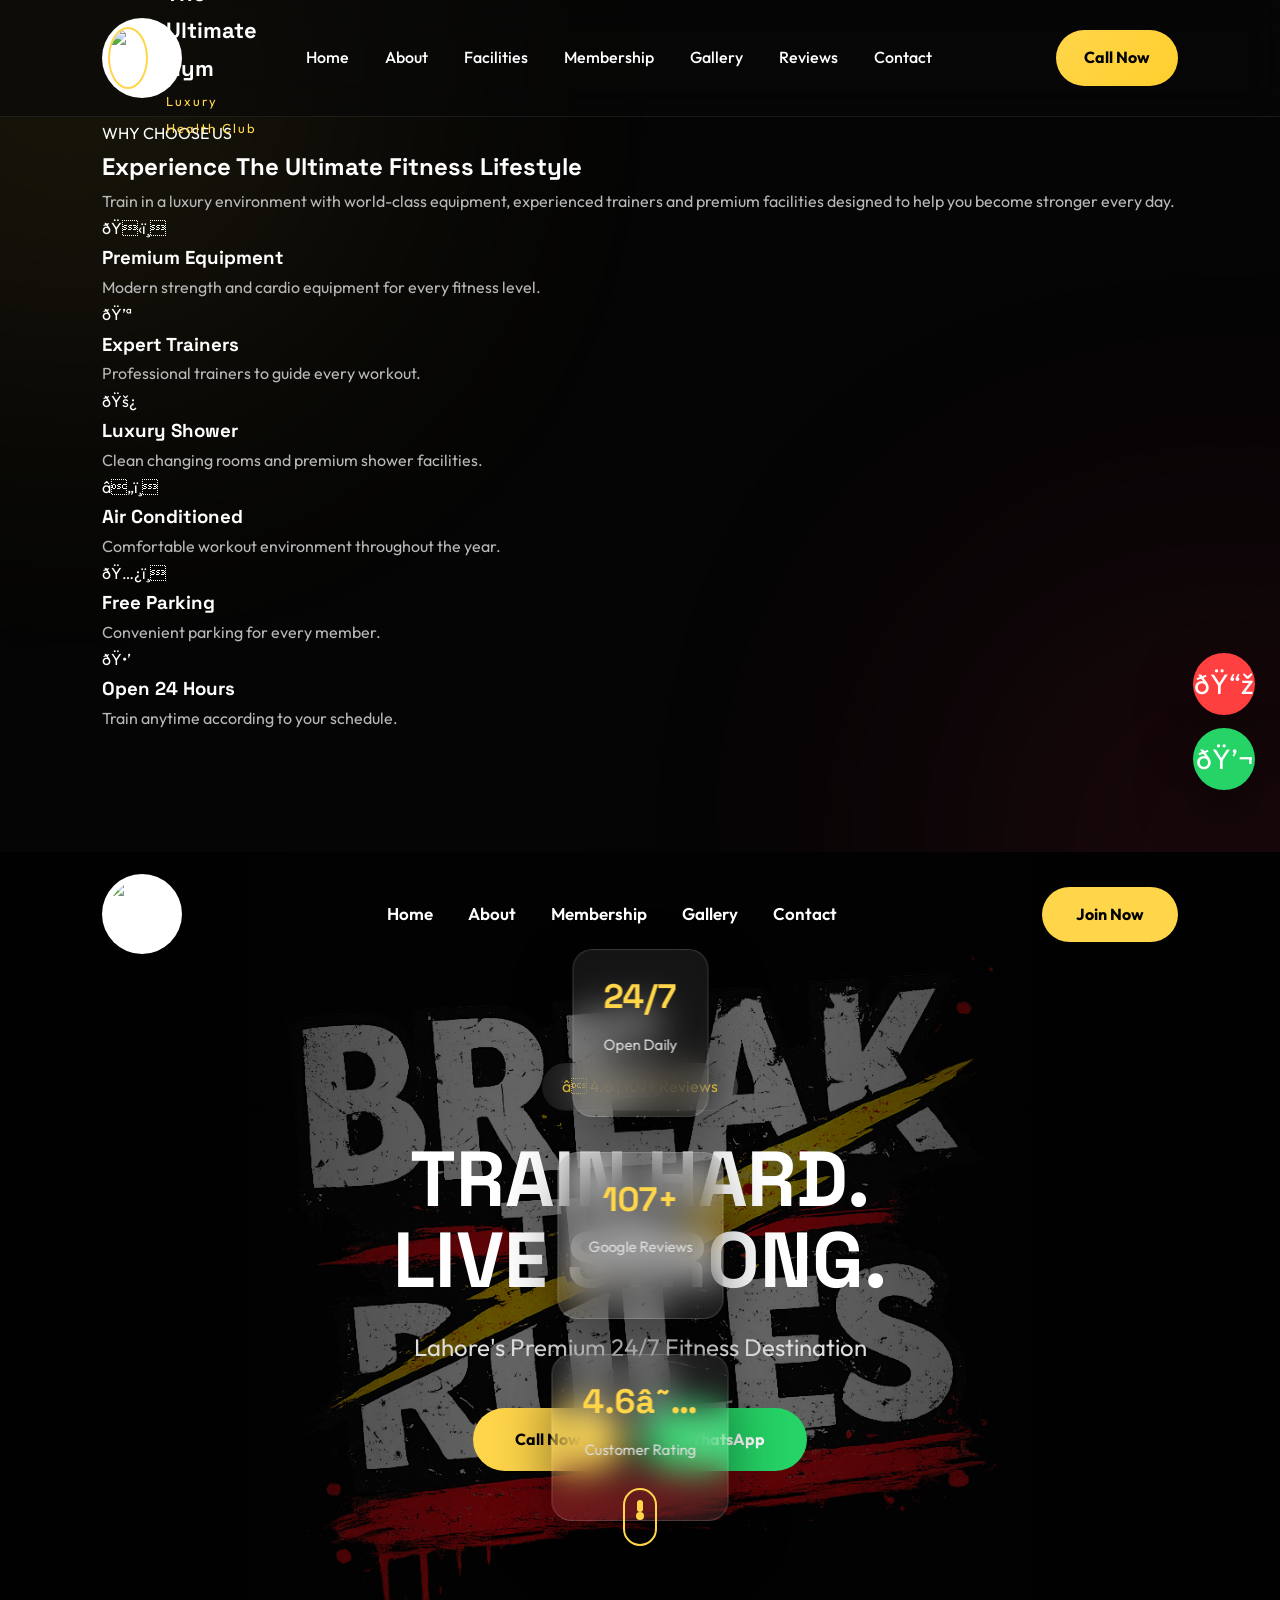
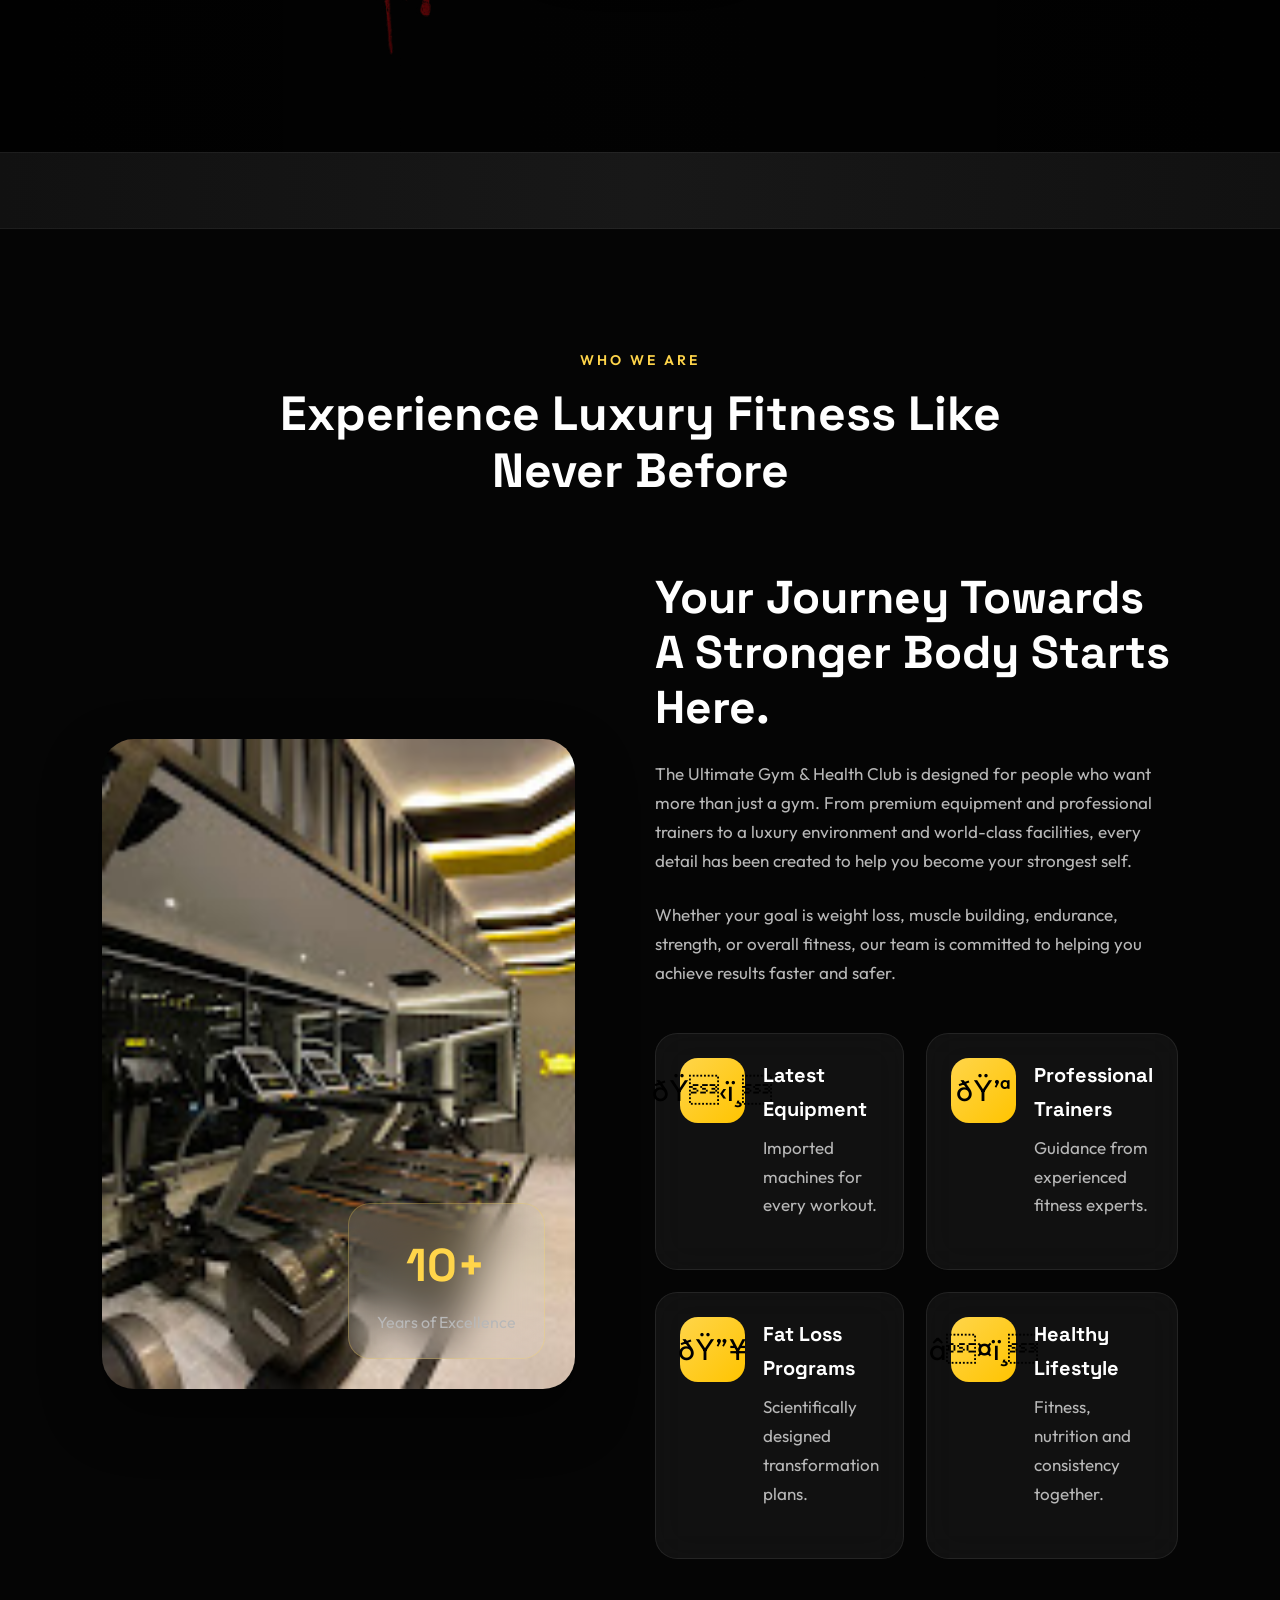
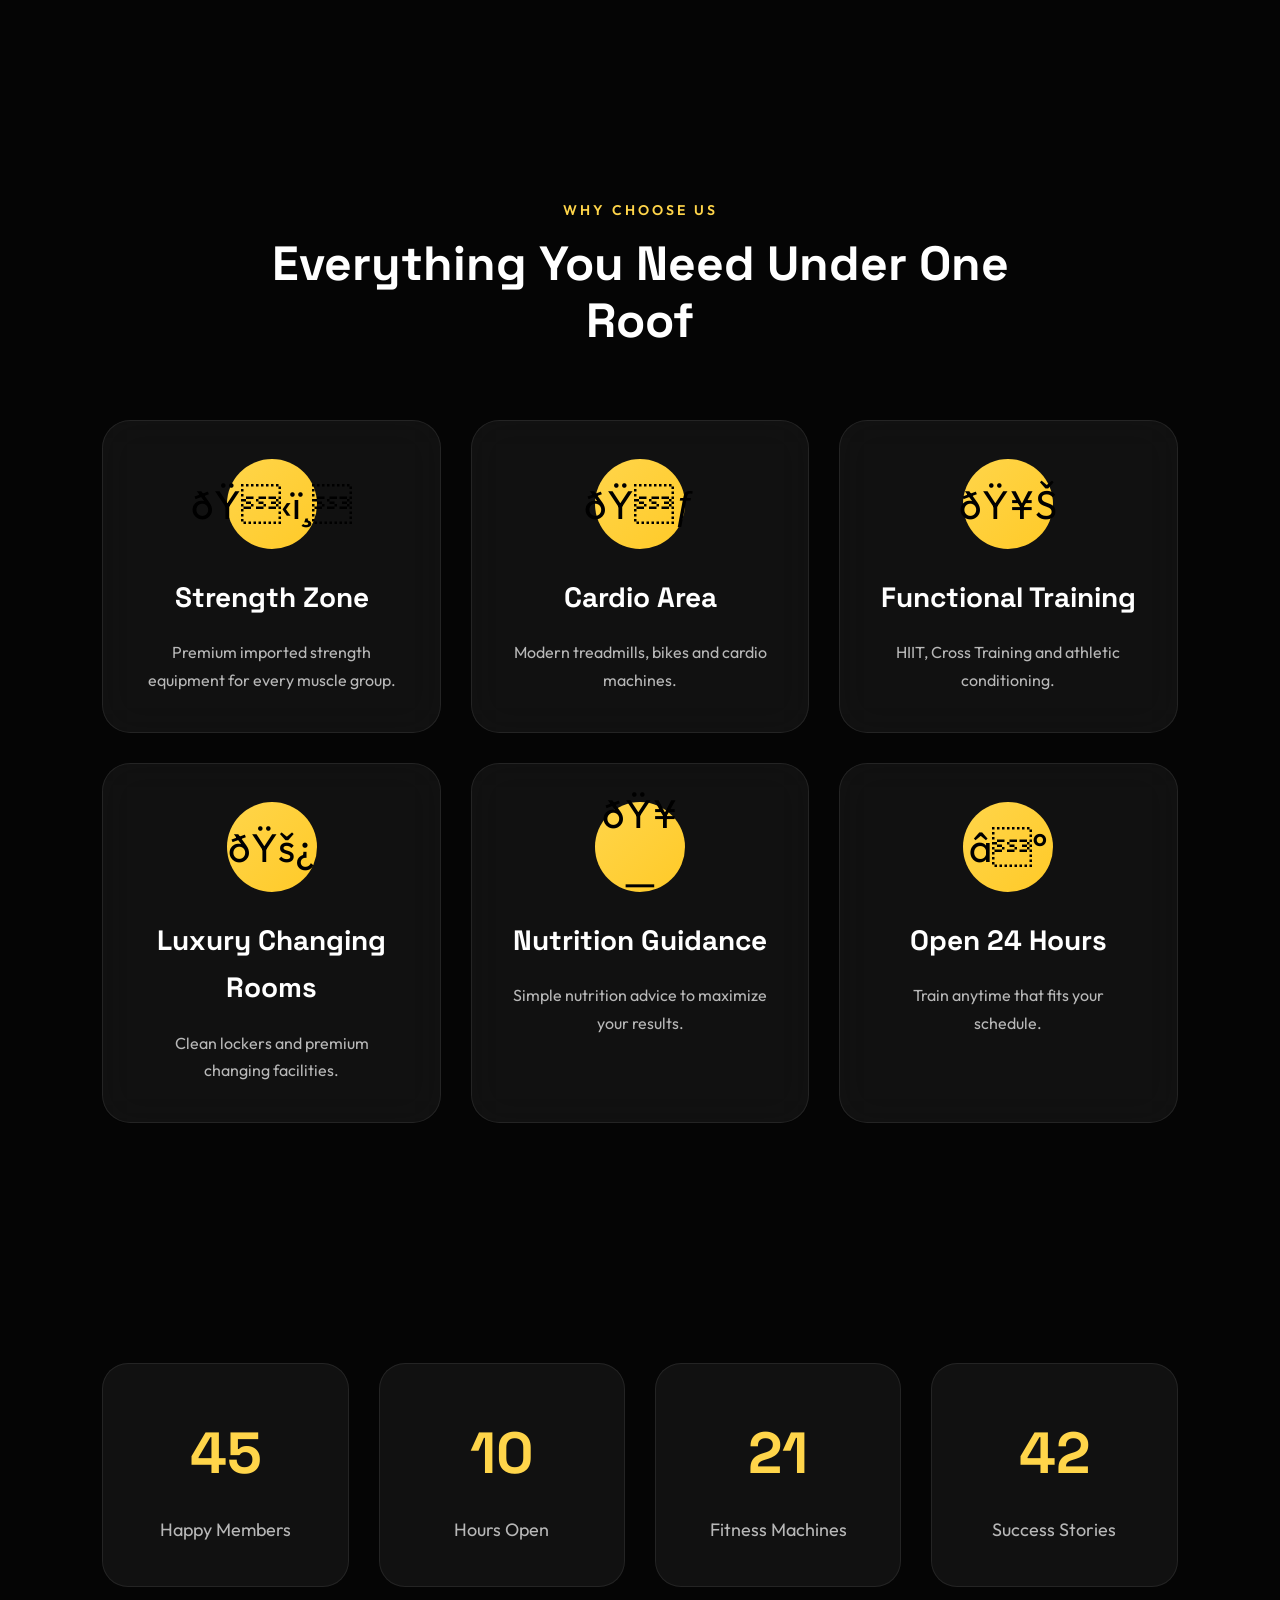
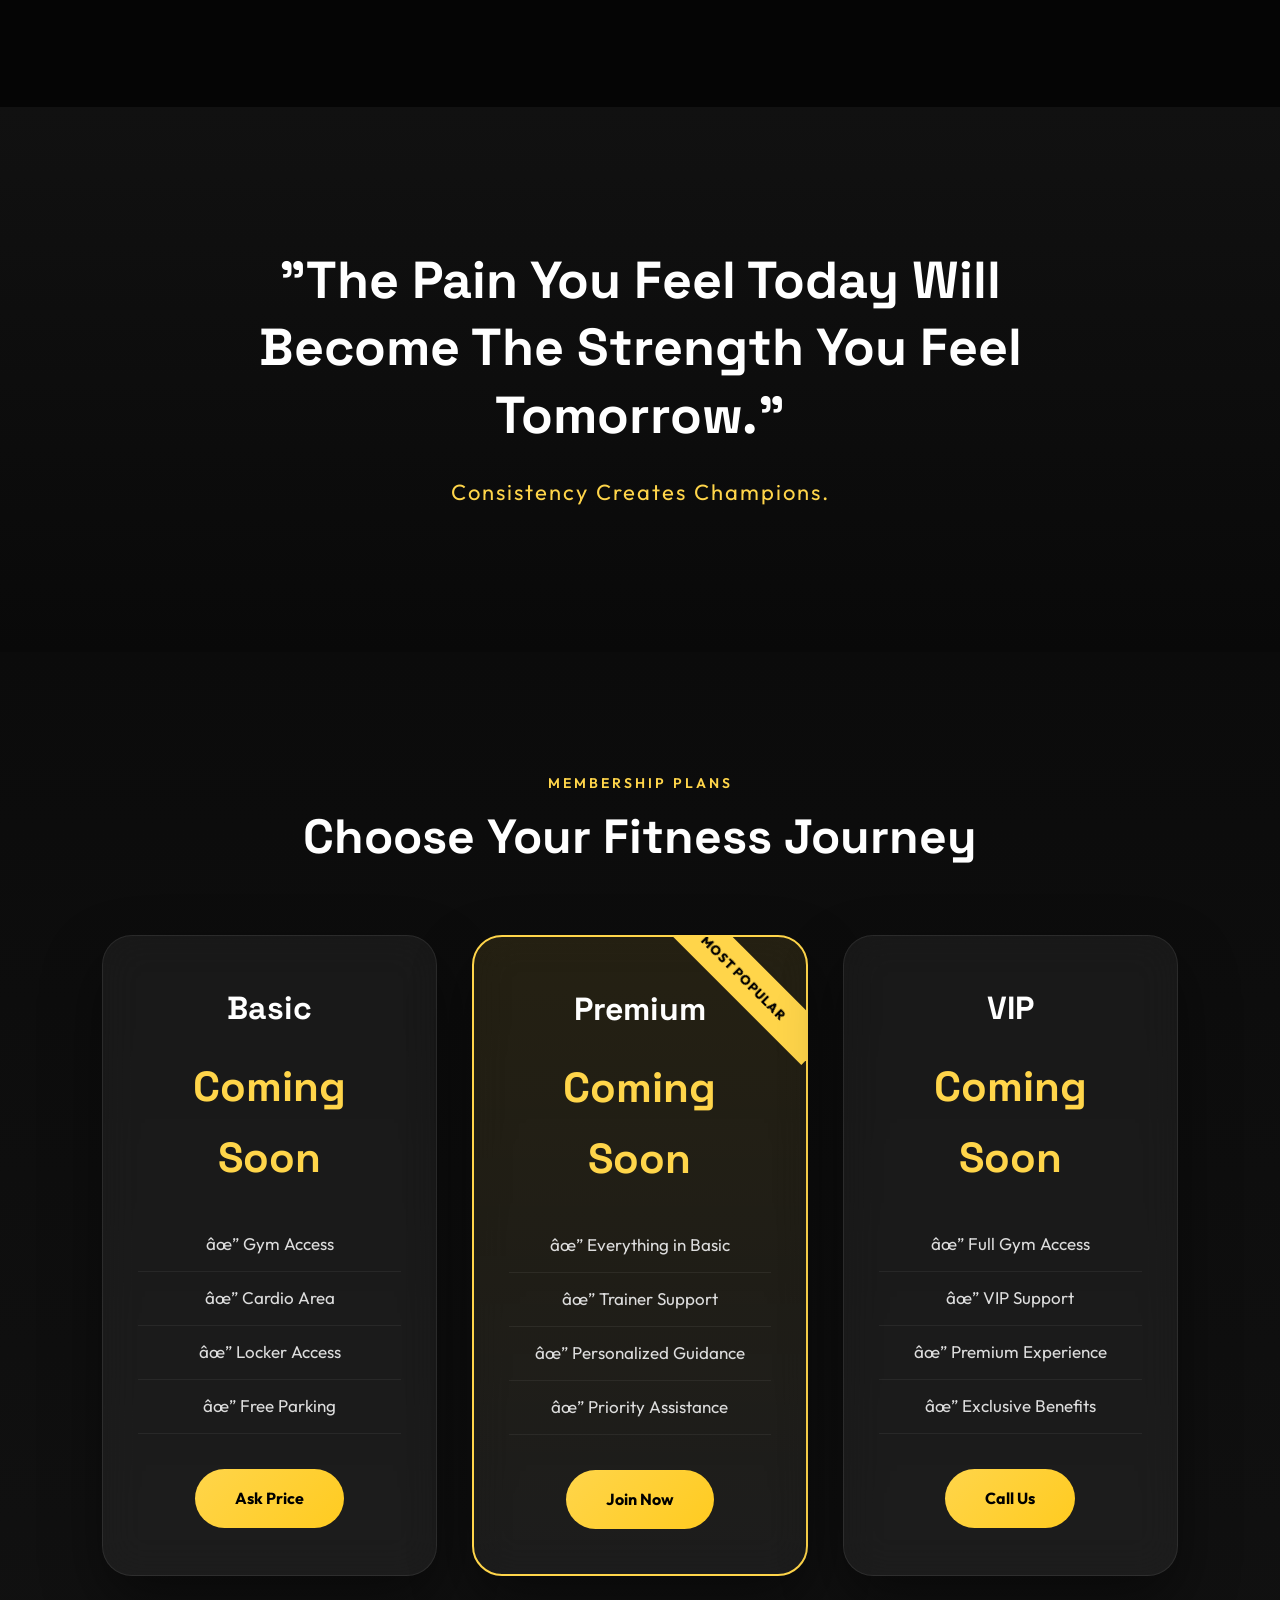
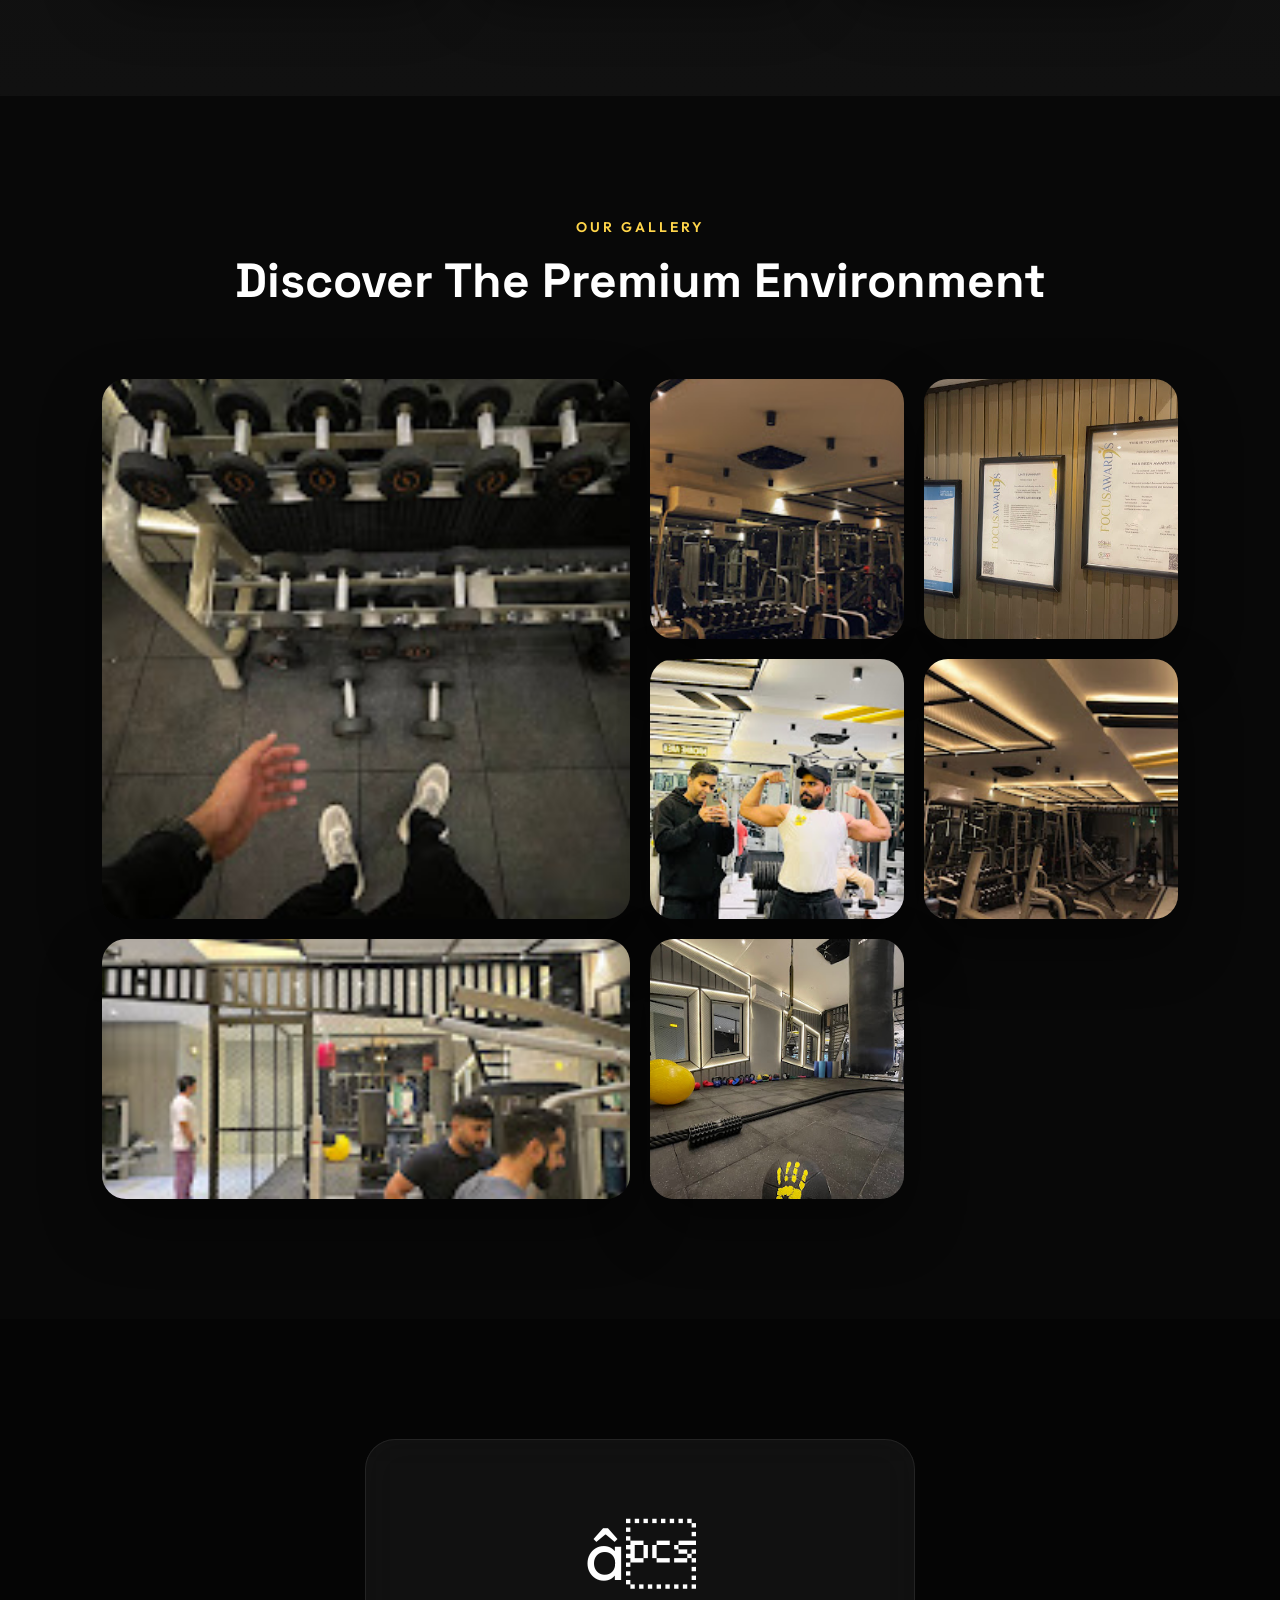
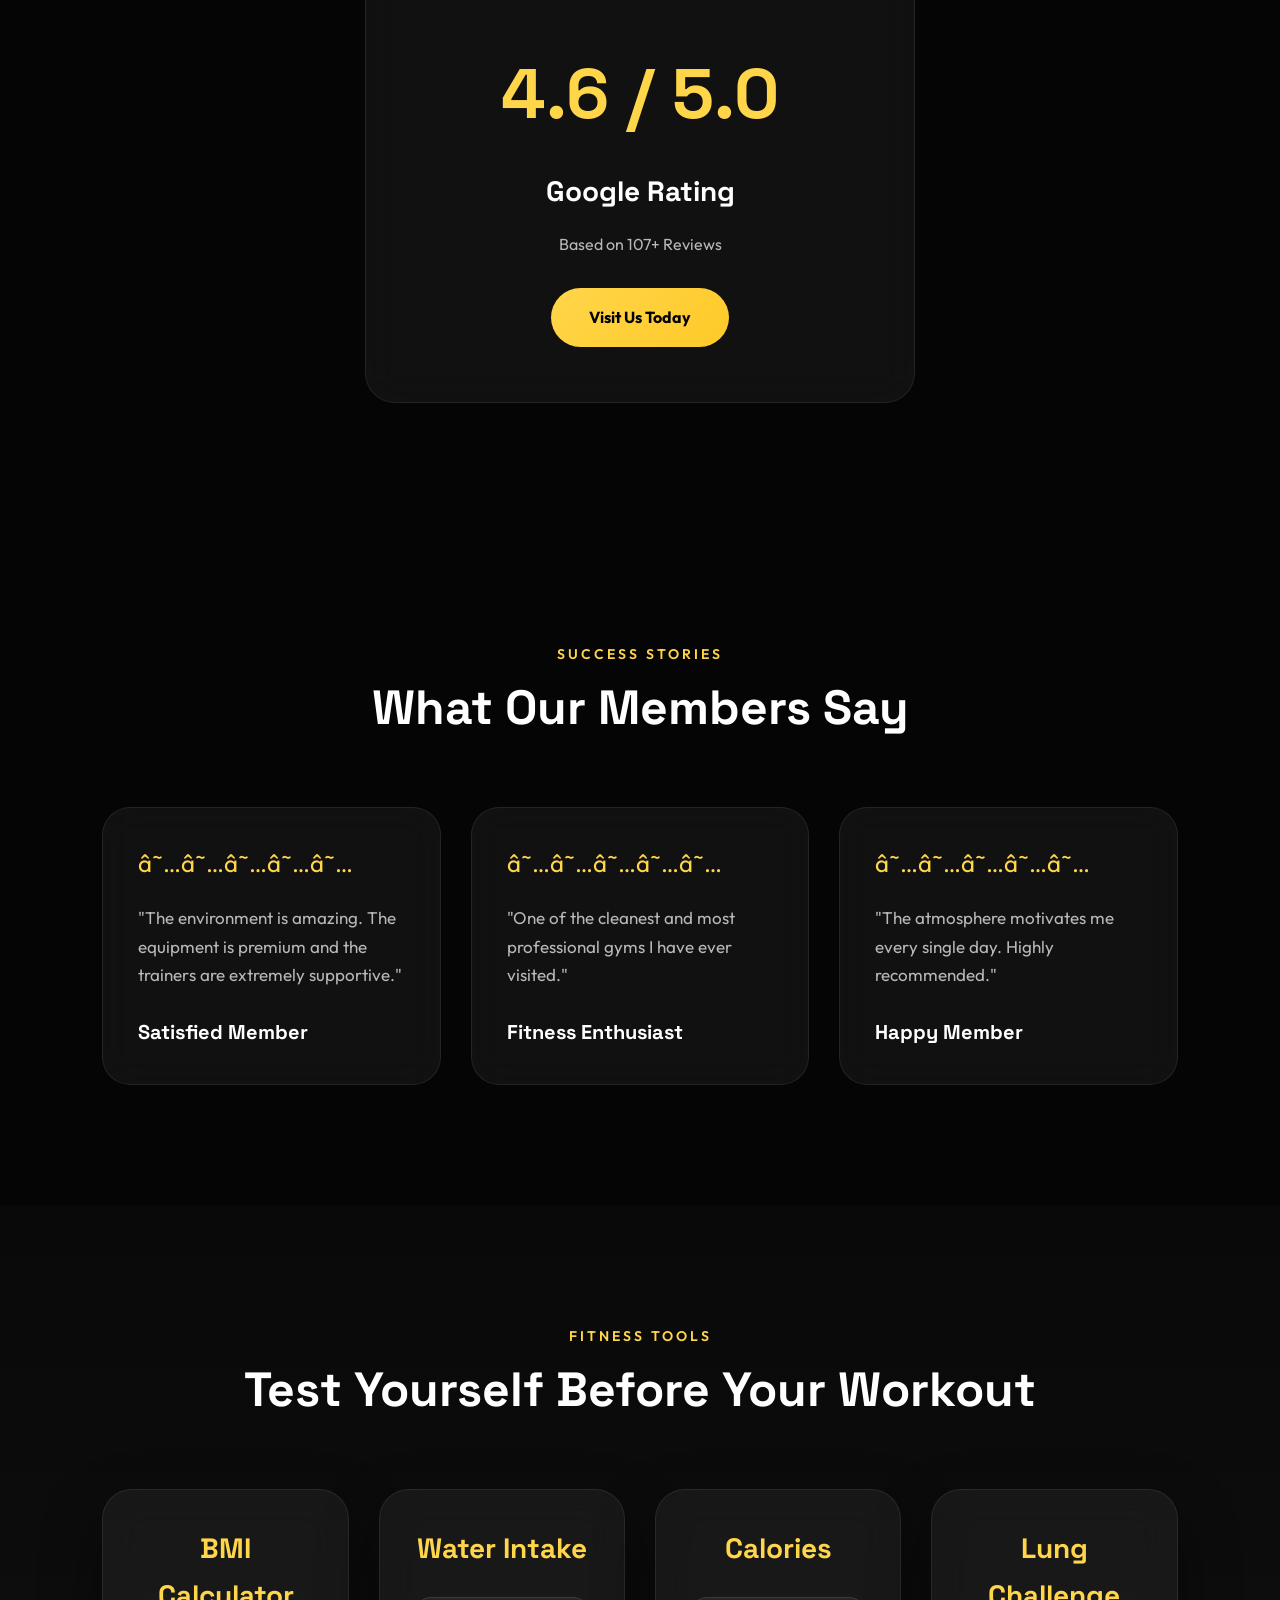
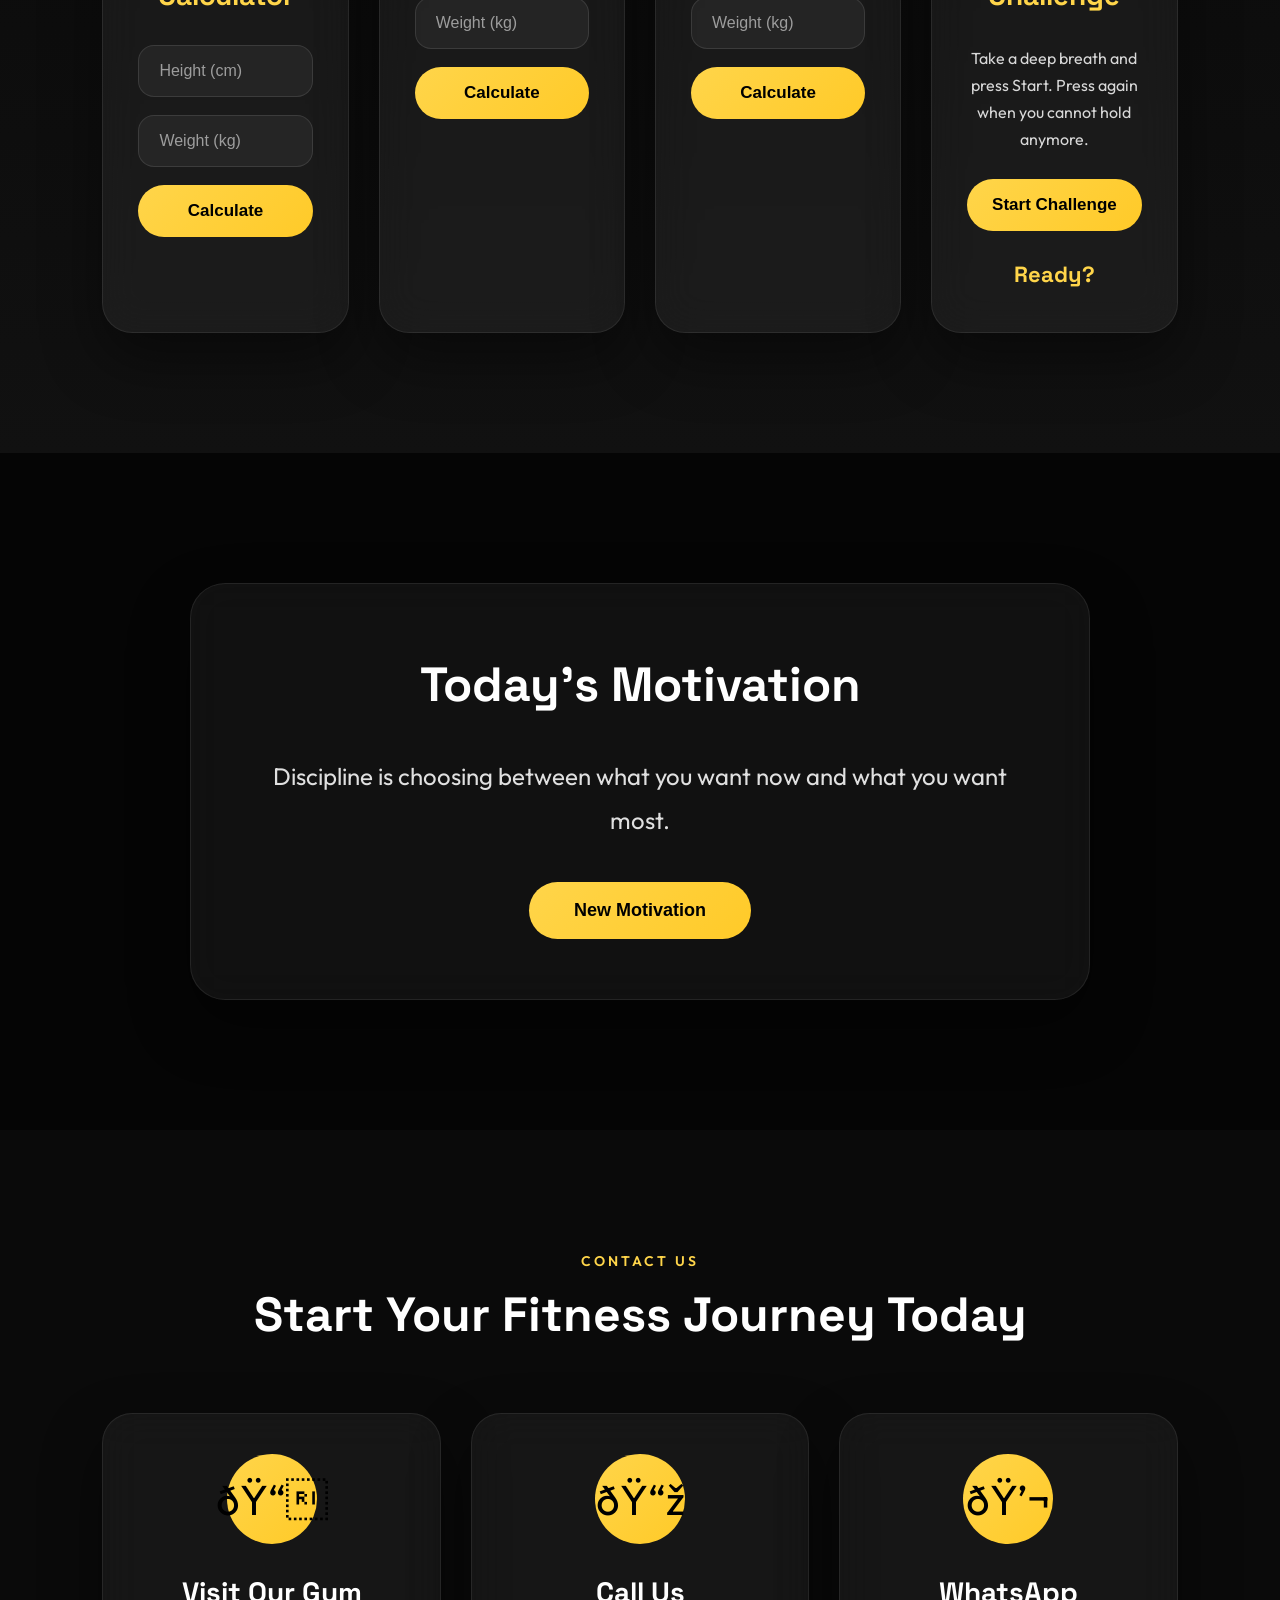
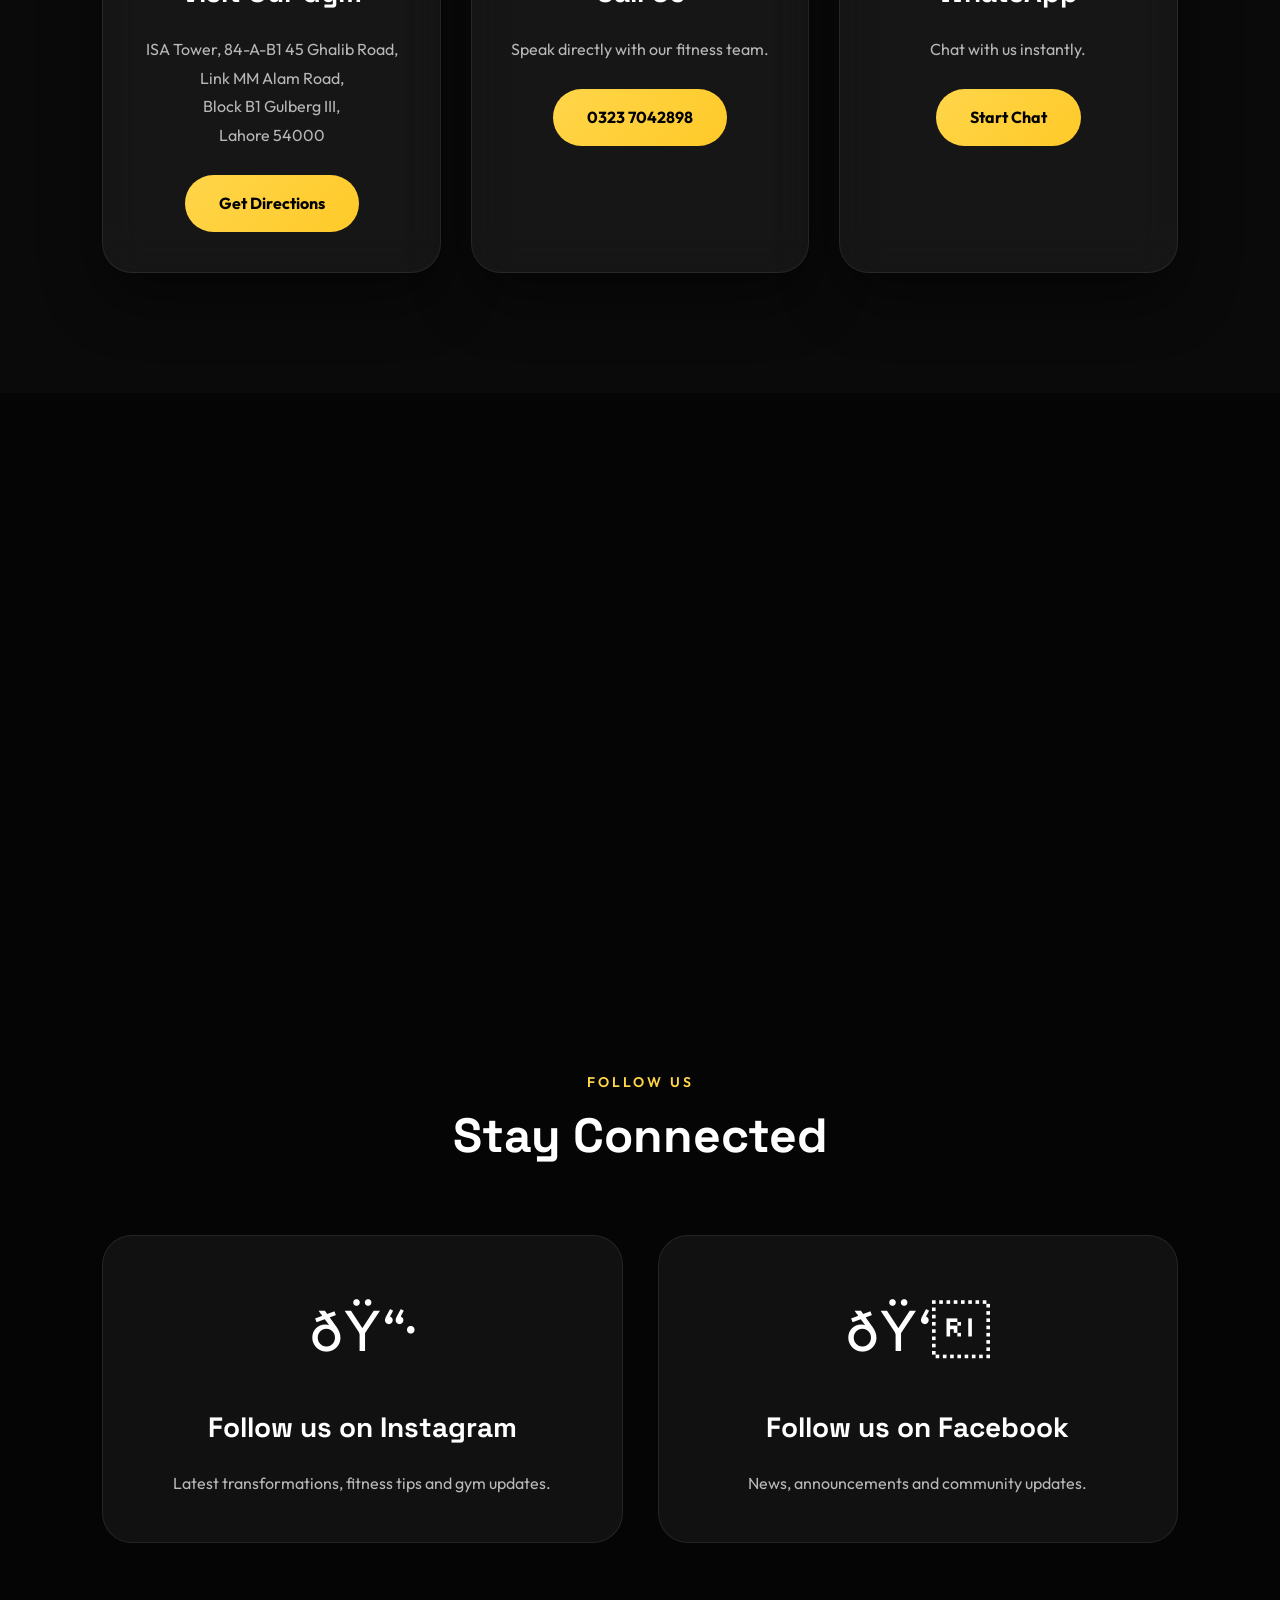
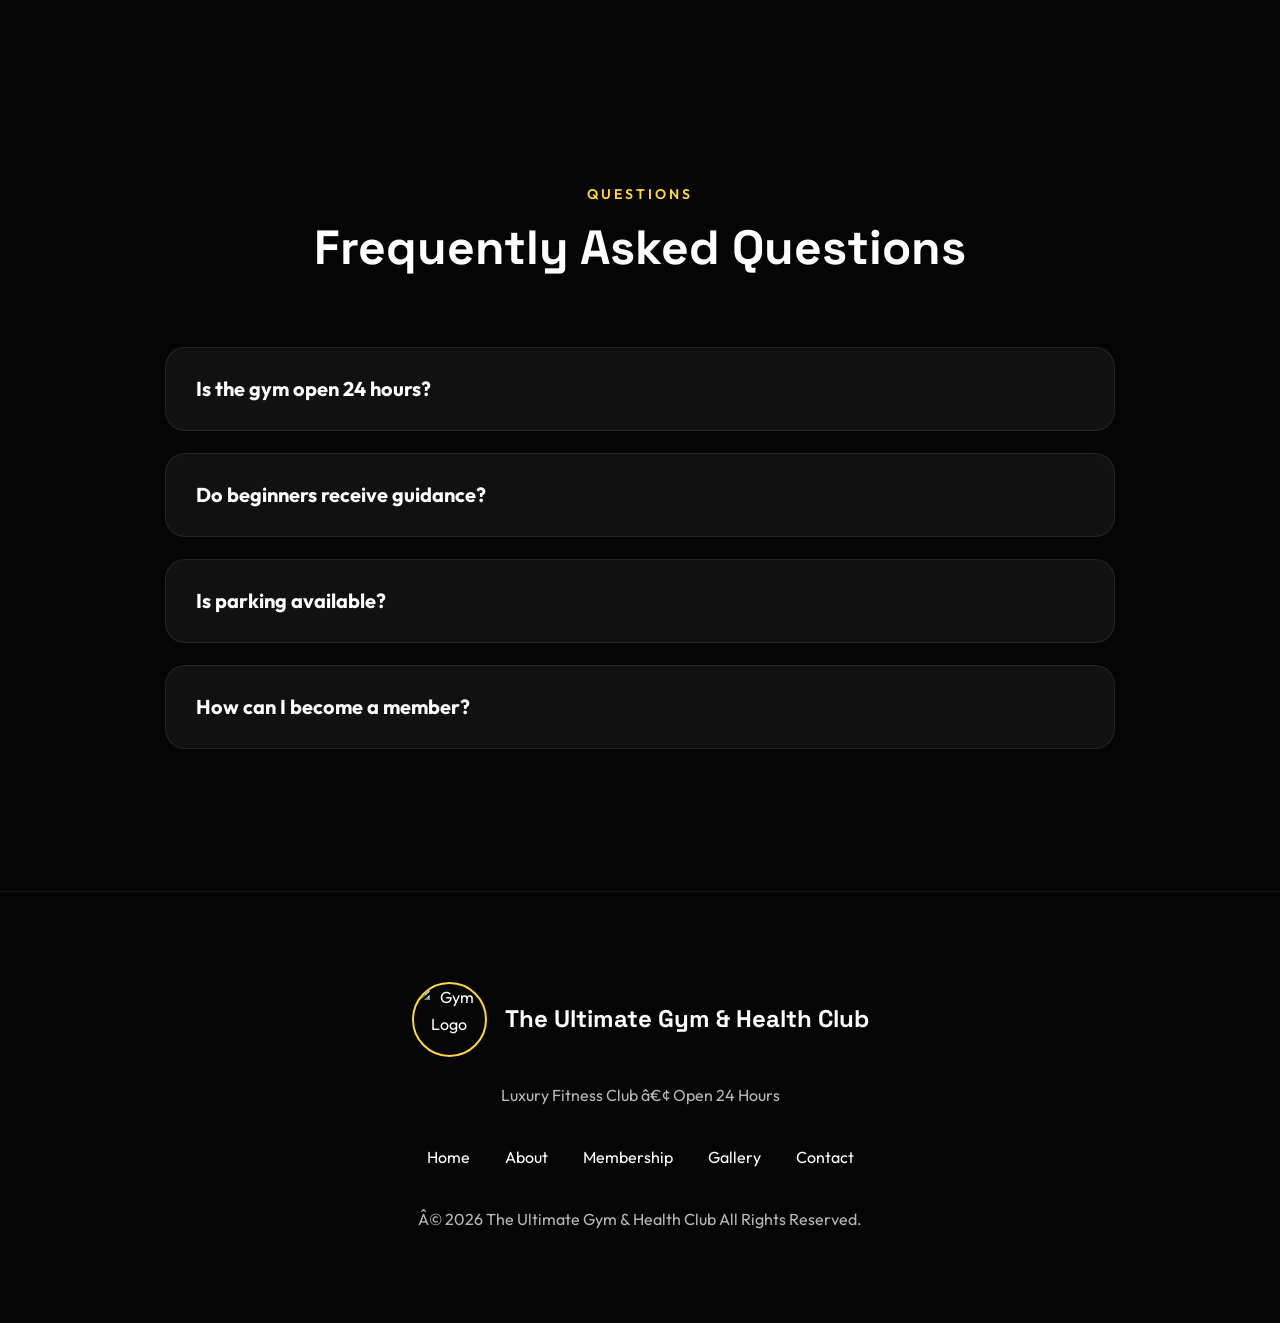
==== commit 3d69a950: "Add 'Why Choose Us' section to index.html Added a new section highlighting reasons to choose the gym" ====
--- a/index.html
+++ b/index.html
@@ -3,6 +3,129 @@
 <html lang="en">
 
 <head>
+    <section class="why-us" id="about">
+
+<div class="section-bg"></div>
+
+<div class="container">
+
+<span class="section-tag">
+WHY CHOOSE US
+</span>
+
+<h2 class="section-title">
+Experience The Ultimate Fitness Lifestyle
+</h2>
+
+<p class="section-subtitle">
+
+Train in a luxury environment with world-class equipment, experienced trainers and premium facilities designed to help you become stronger every day.
+
+</p>
+
+<div class="why-grid">
+
+<div class="why-card">
+
+<div class="why-icon">
+🏋️
+</div>
+
+<h3>Premium Equipment</h3>
+
+<p>
+
+Modern strength and cardio equipment for every fitness level.
+
+</p>
+
+</div>
+
+<div class="why-card">
+
+<div class="why-icon">
+💪
+</div>
+
+<h3>Expert Trainers</h3>
+
+<p>
+
+Professional trainers to guide every workout.
+
+</p>
+
+</div>
+
+<div class="why-card">
+
+<div class="why-icon">
+🚿
+</div>
+
+<h3>Luxury Shower</h3>
+
+<p>
+
+Clean changing rooms and premium shower facilities.
+
+</p>
+
+</div>
+
+<div class="why-card">
+
+<div class="why-icon">
+❄️
+</div>
+
+<h3>Air Conditioned</h3>
+
+<p>
+
+Comfortable workout environment throughout the year.
+
+</p>
+
+</div>
+
+<div class="why-card">
+
+<div class="why-icon">
+🅿️
+</div>
+
+<h3>Free Parking</h3>
+
+<p>
+
+Convenient parking for every member.
+
+</p>
+
+</div>
+
+<div class="why-card">
+
+<div class="why-icon">
+🕒
+</div>
+
+<h3>Open 24 Hours</h3>
+
+<p>
+
+Train anytime according to your schedule.
+
+</p>
+
+</div>
+
+</div>
+
+</div>
+
+</section>
 
 <meta charset="UTF-8">
 <meta name="viewport" content="width=device-width, initial-scale=1.0">
@@ -179,7 +302,32 @@
 
         </div>
 
-    </div>
+    <div class="hero-stats">
+
+<div class="stat">
+<h2>24/7</h2>
+<p>Open Daily</p>
+</div>
+
+<div class="stat">
+<h2>107+</h2>
+<p>Google Reviews</p>
+</div>
+
+<div class="stat">
+<h2>4.6★</h2>
+<p>Customer Rating</p>
+</div>
+
+</div>
+
+<div class="scroll-indicator">
+
+<span></span>
+
+</div>
+
+</div>
 
 </header>
     
--- a/style.css
+++ b/style.css
@@ -2621,3 +2621,388 @@
 }
 
    }
+/* ===========================================================
+   NEW PREMIUM HERO
+=========================================================== */
+
+#hero{
+position:relative;
+width:100%;
+height:100vh;
+overflow:hidden;
+display:flex;
+align-items:center;
+justify-content:center;
+background:#050505;
+}
+
+.hero-bg{
+position:absolute;
+top:0;
+left:0;
+width:100%;
+height:100%;
+object-fit:cover;
+animation:heroZoom 18s ease-in-out infinite alternate;
+}
+
+.hero-overlay{
+position:absolute;
+top:0;
+left:0;
+width:100%;
+height:100%;
+background:linear-gradient(
+to right,
+rgba(0,0,0,.82),
+rgba(0,0,0,.55),
+rgba(0,0,0,.82)
+);
+z-index:1;
+}
+
+#hero nav{
+position:absolute;
+top:0;
+left:0;
+width:100%;
+padding:22px 8%;
+display:flex;
+justify-content:space-between;
+align-items:center;
+z-index:100;
+}
+
+.logo{
+width:80px;
+height:80px;
+border-radius:50%;
+background:#fff;
+padding:6px;
+}
+
+#hero nav ul{
+display:flex;
+gap:35px;
+list-style:none;
+}
+
+#hero nav ul li{
+color:#fff;
+font-size:17px;
+font-weight:600;
+cursor:pointer;
+transition:.3s;
+}
+
+#hero nav ul li:hover{
+color:#FFD54A;
+}
+
+.join-btn{
+padding:14px 34px;
+background:#FFD54A;
+color:#000;
+border-radius:40px;
+font-weight:700;
+text-decoration:none;
+transition:.35s;
+}
+
+.join-btn:hover{
+background:#E53935;
+color:#fff;
+transform:translateY(-4px);
+}
+
+.hero-content{
+position:relative;
+z-index:5;
+text-align:center;
+max-width:850px;
+padding:20px;
+}
+
+.rating{
+display:inline-block;
+padding:10px 20px;
+background:rgba(255,255,255,.08);
+backdrop-filter:blur(18px);
+border-radius:40px;
+color:#FFD54A;
+margin-bottom:28px;
+}
+
+.hero-content h1{
+font-size:78px;
+line-height:1.05;
+font-weight:900;
+color:#fff;
+text-transform:uppercase;
+margin-bottom:25px;
+}
+
+.hero-content p{
+font-size:24px;
+color:#ddd;
+margin-bottom:40px;
+}
+
+.hero-buttons{
+display:flex;
+justify-content:center;
+gap:20px;
+flex-wrap:wrap;
+}
+
+.hero-buttons a{
+padding:18px 42px;
+border-radius:50px;
+font-weight:700;
+text-decoration:none;
+transition:.35s;
+}
+
+.hero-buttons a:first-child{
+background:#FFD54A;
+color:#000;
+}
+
+.hero-buttons a:last-child{
+background:#25D366;
+color:#fff;
+}
+
+.hero-buttons a:hover{
+transform:translateY(-6px);
+box-shadow:0 15px 35px rgba(255,213,74,.35);
+}
+
+@keyframes heroZoom{
+
+from{
+
+transform:scale(1);
+
+}
+
+to{
+
+transform:scale(1.12);
+
+}
+
+}
+
+@media(max-width:900px){
+
+.hero-content h1{
+
+font-size:50px;
+
+}
+
+.hero-content p{
+
+font-size:19px;
+
+}
+
+#hero nav ul{
+
+display:none;
+
+}
+
+.logo{
+
+width:65px;
+
+height:65px;
+
+}
+
+}
+
+@media(max-width:600px){
+
+.hero-content h1{
+
+font-size:38px;
+
+}
+
+.hero-buttons{
+
+flex-direction:column;
+
+}
+
+.hero-buttons a{
+
+width:100%;
+
+}
+
+}
+/* ===========================
+   HERO STATS
+=========================== */
+
+.hero-stats{
+
+position:absolute;
+
+bottom:40px;
+
+left:50%;
+
+transform:translateX(-50%);
+
+display:flex;
+
+gap:35px;
+
+z-index:10;
+
+flex-wrap:wrap;
+
+justify-content:center;
+
+}
+
+.stat{
+
+padding:18px 30px;
+
+background:rgba(255,255,255,.08);
+
+backdrop-filter:blur(18px);
+
+border:1px solid rgba(255,255,255,.15);
+
+border-radius:20px;
+
+text-align:center;
+
+transition:.4s;
+
+}
+
+.stat:hover{
+
+transform:translateY(-8px);
+
+border-color:#FFD54A;
+
+}
+
+.stat h2{
+
+font-size:34px;
+
+color:#FFD54A;
+
+margin-bottom:6px;
+
+}
+
+.stat p{
+
+color:#ddd;
+
+font-size:15px;
+
+}
+
+/* ===========================
+   SCROLL INDICATOR
+=========================== */
+
+.scroll-indicator{
+
+position:absolute;
+
+bottom:15px;
+
+left:50%;
+
+transform:translateX(-50%);
+
+width:34px;
+
+height:58px;
+
+border:2px solid #FFD54A;
+
+border-radius:30px;
+
+z-index:10;
+
+}
+
+.scroll-indicator span{
+
+position:absolute;
+
+top:10px;
+
+left:50%;
+
+width:6px;
+
+height:12px;
+
+background:#FFD54A;
+
+border-radius:20px;
+
+transform:translateX(-50%);
+
+animation:scrollMove 2s infinite;
+
+}
+
+@keyframes scrollMove{
+
+0%{
+
+opacity:1;
+
+top:10px;
+
+}
+
+100%{
+
+opacity:0;
+
+top:34px;
+
+}
+
+}
+
+@media(max-width:768px){
+
+.hero-stats{
+
+gap:15px;
+
+bottom:70px;
+
+}
+
+.stat{
+
+padding:14px 18px;
+
+}
+
+.stat h2{
+
+font-size:24px;
+
+}
+
+}
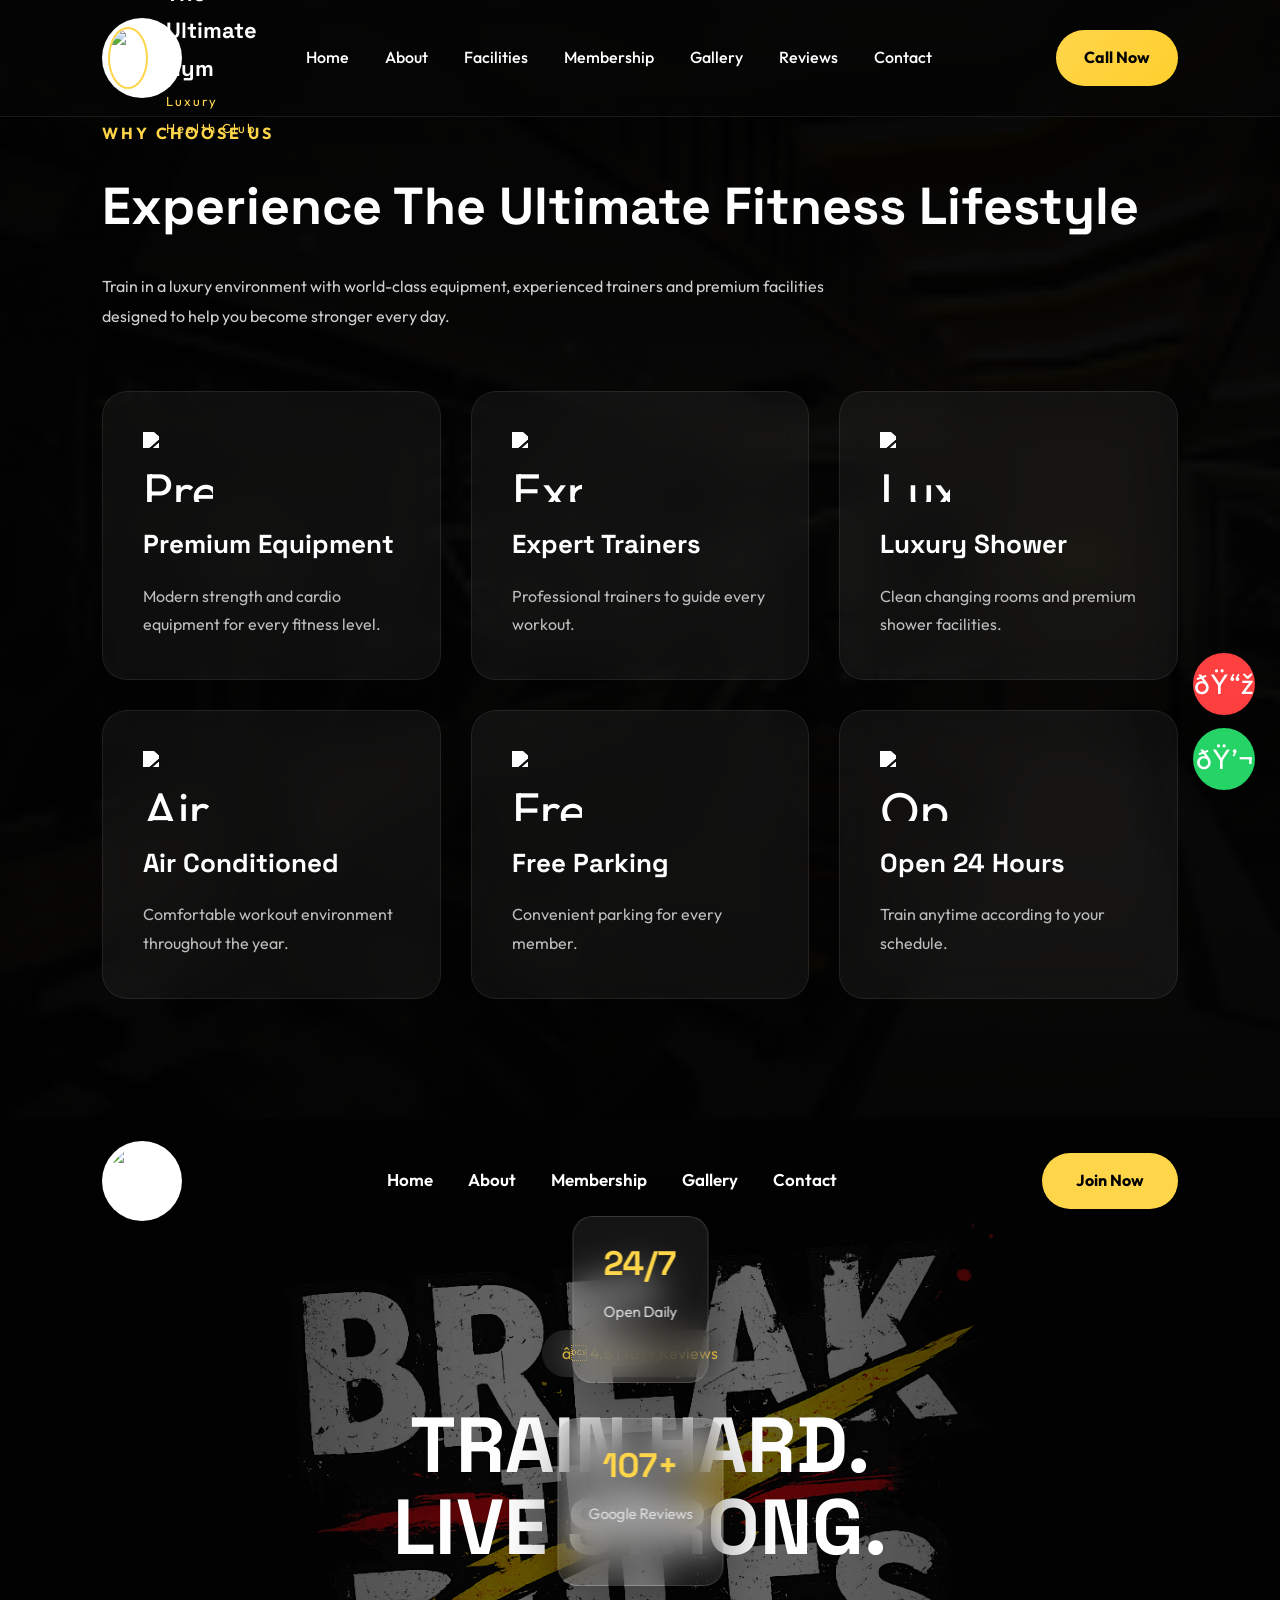
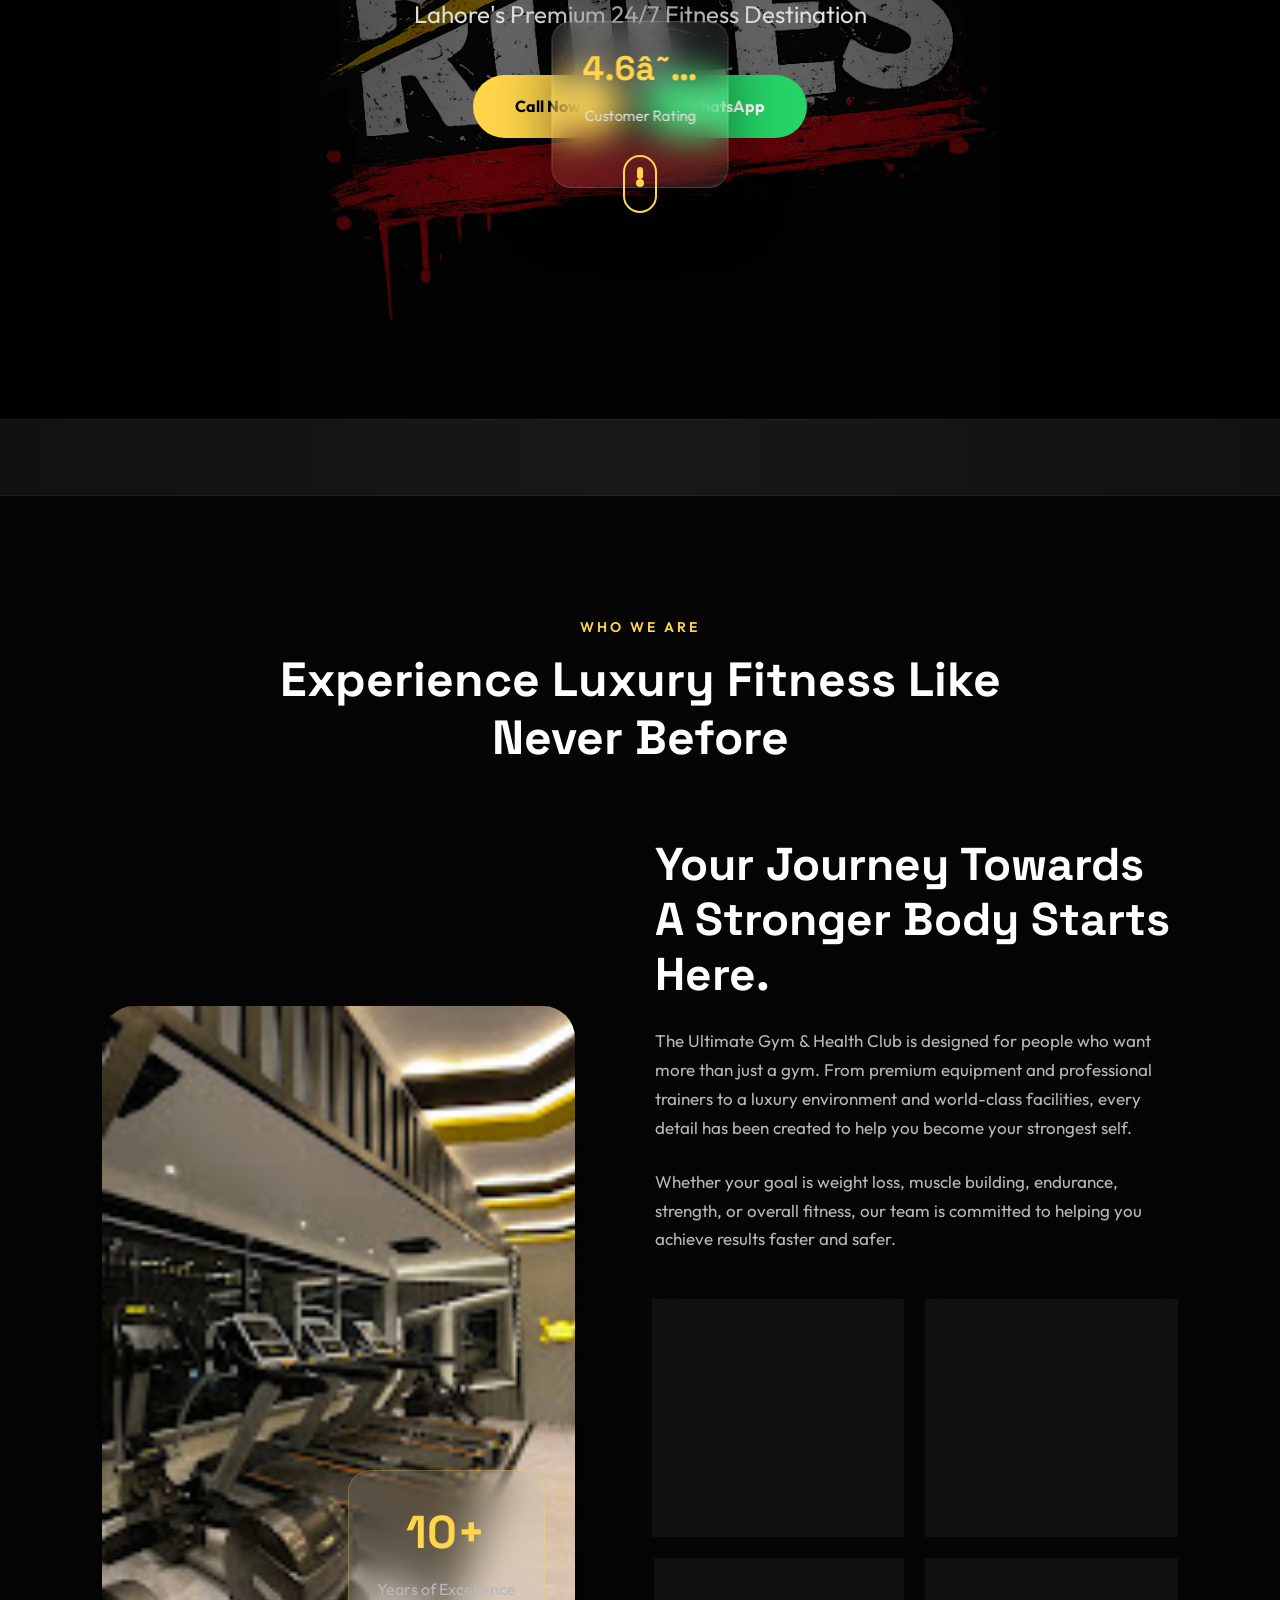
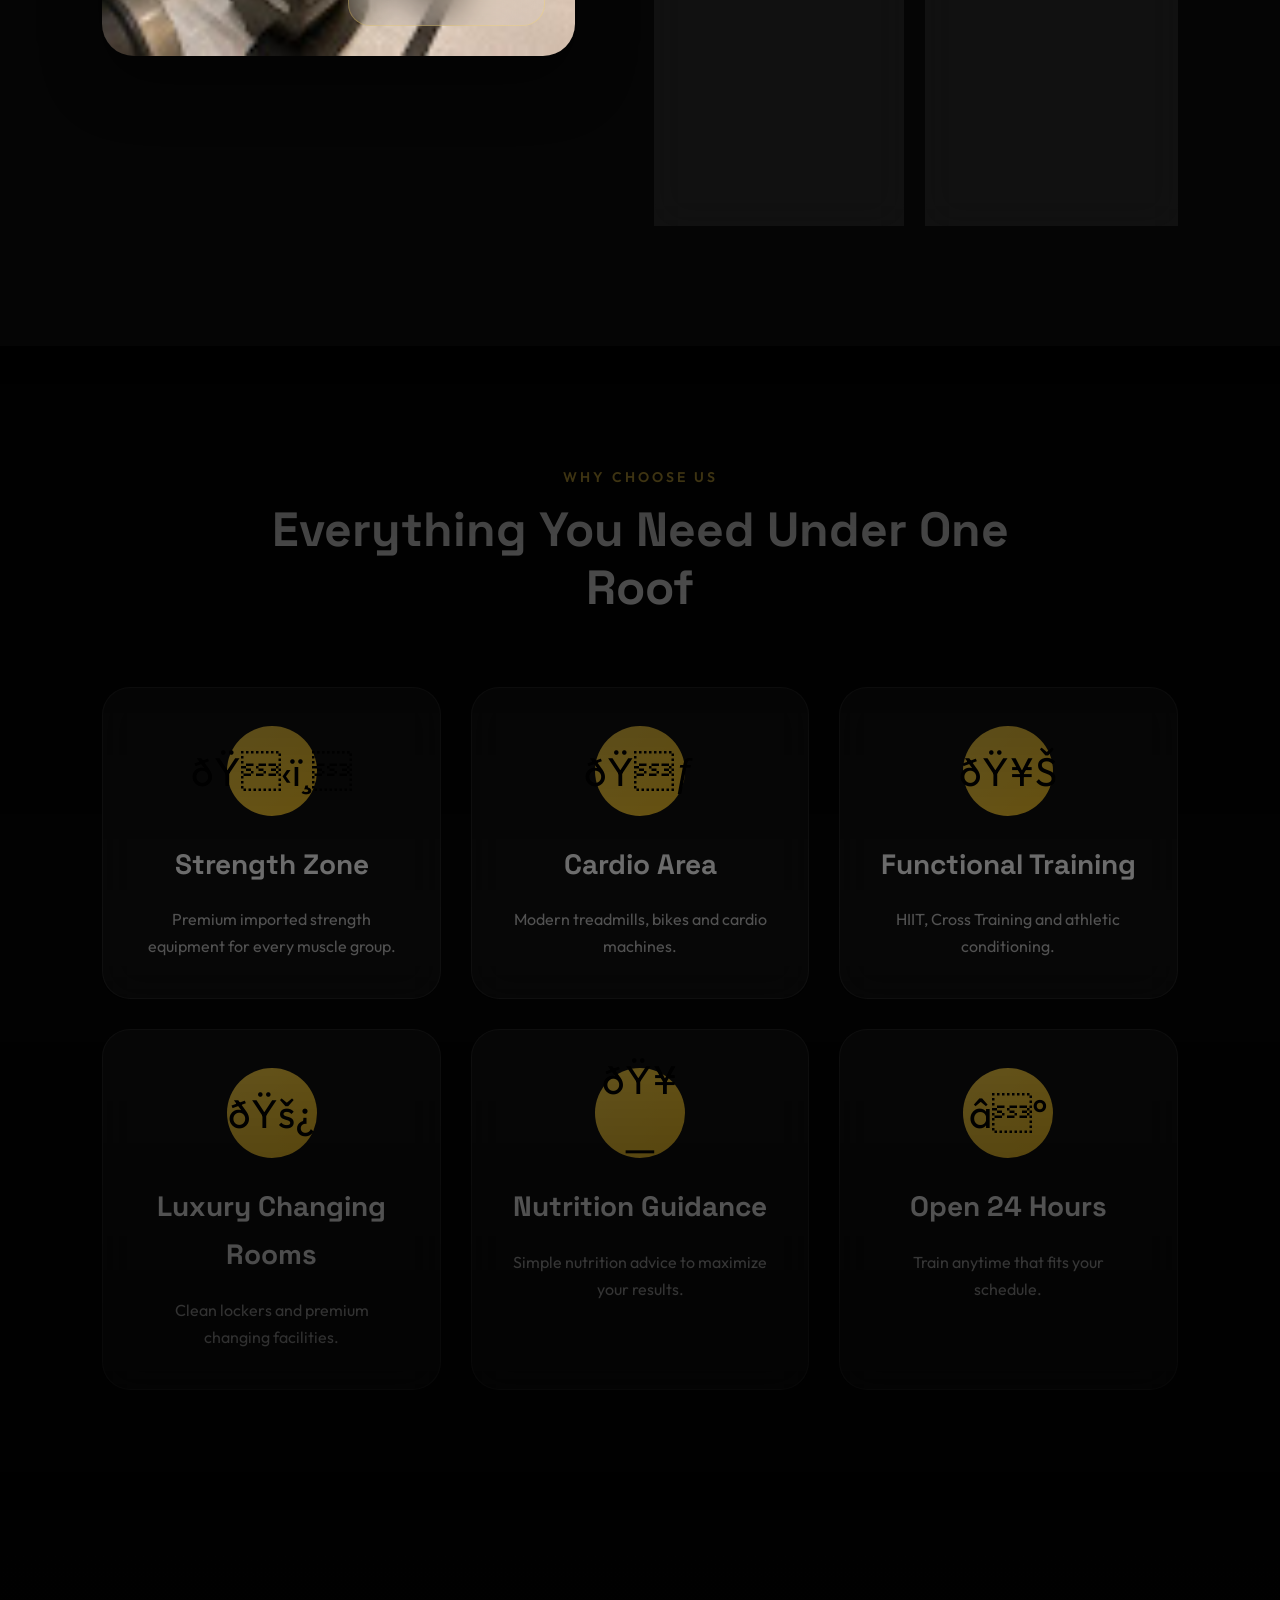
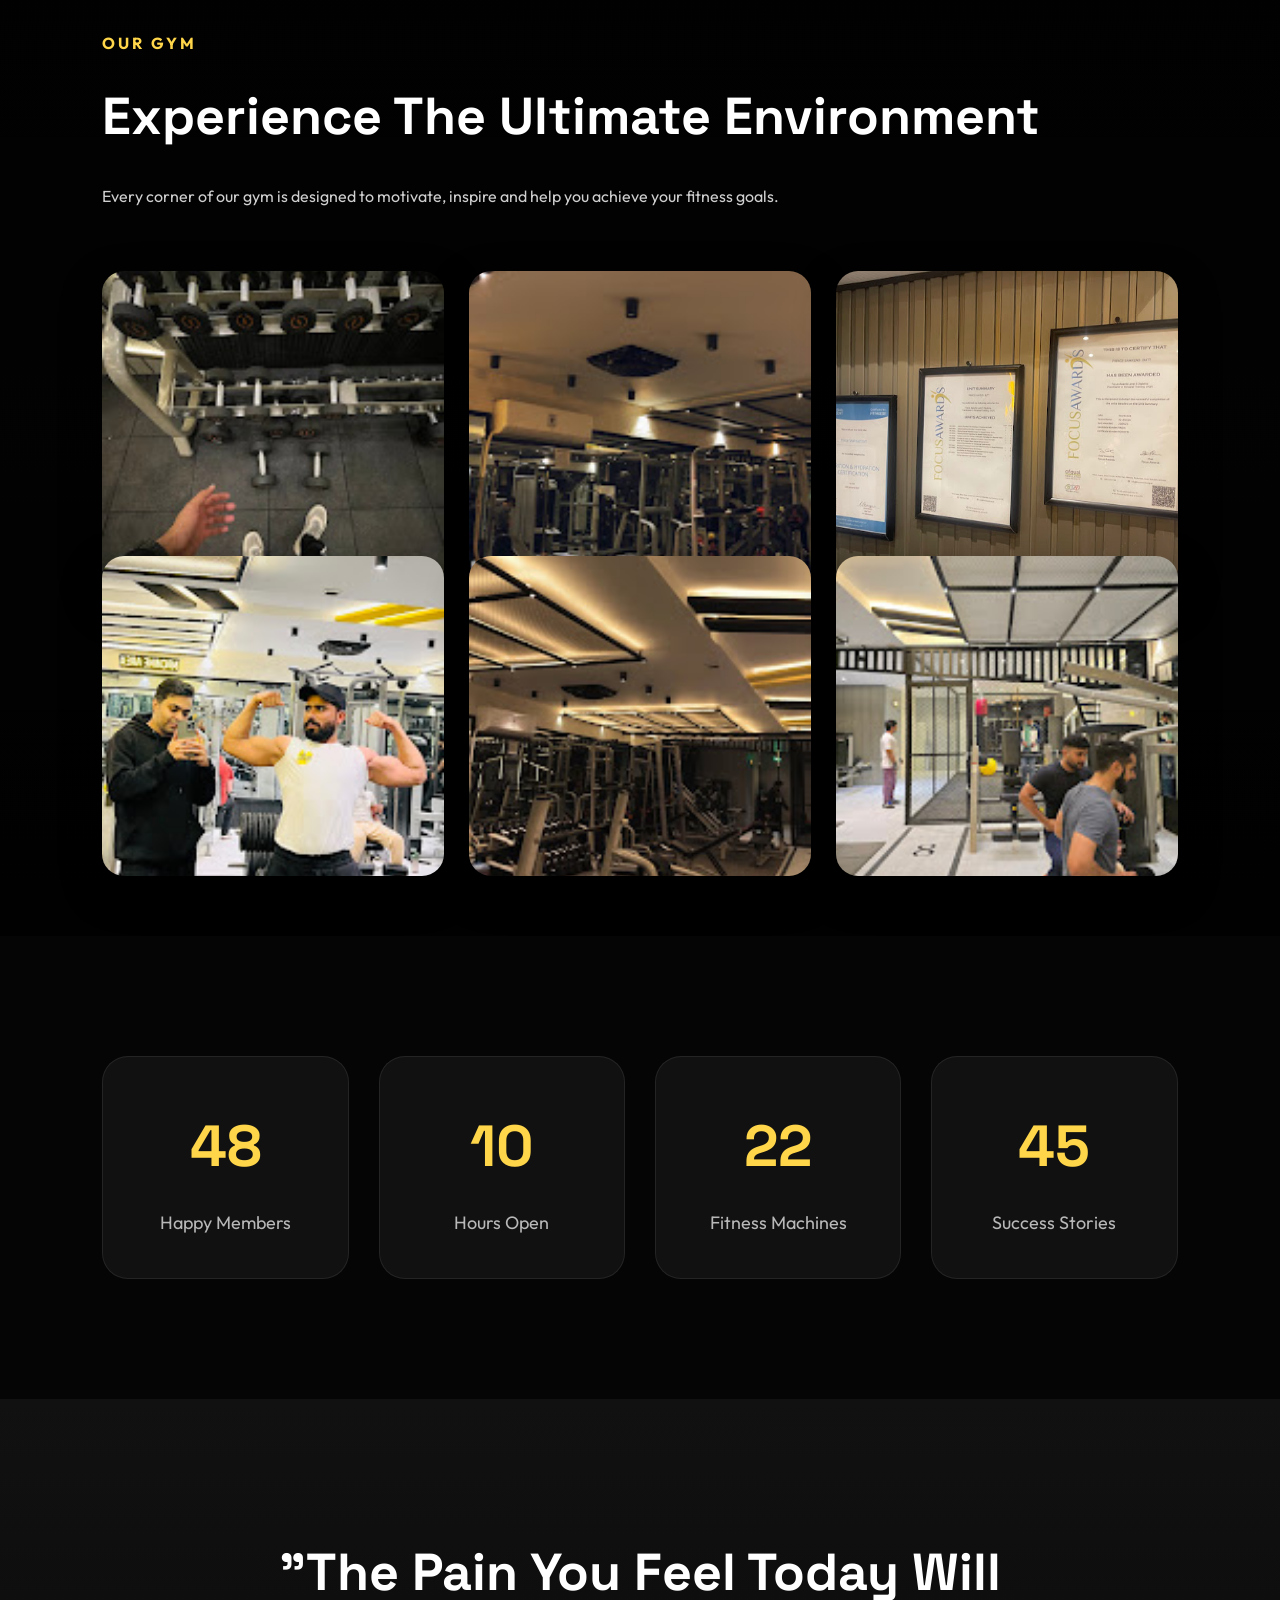
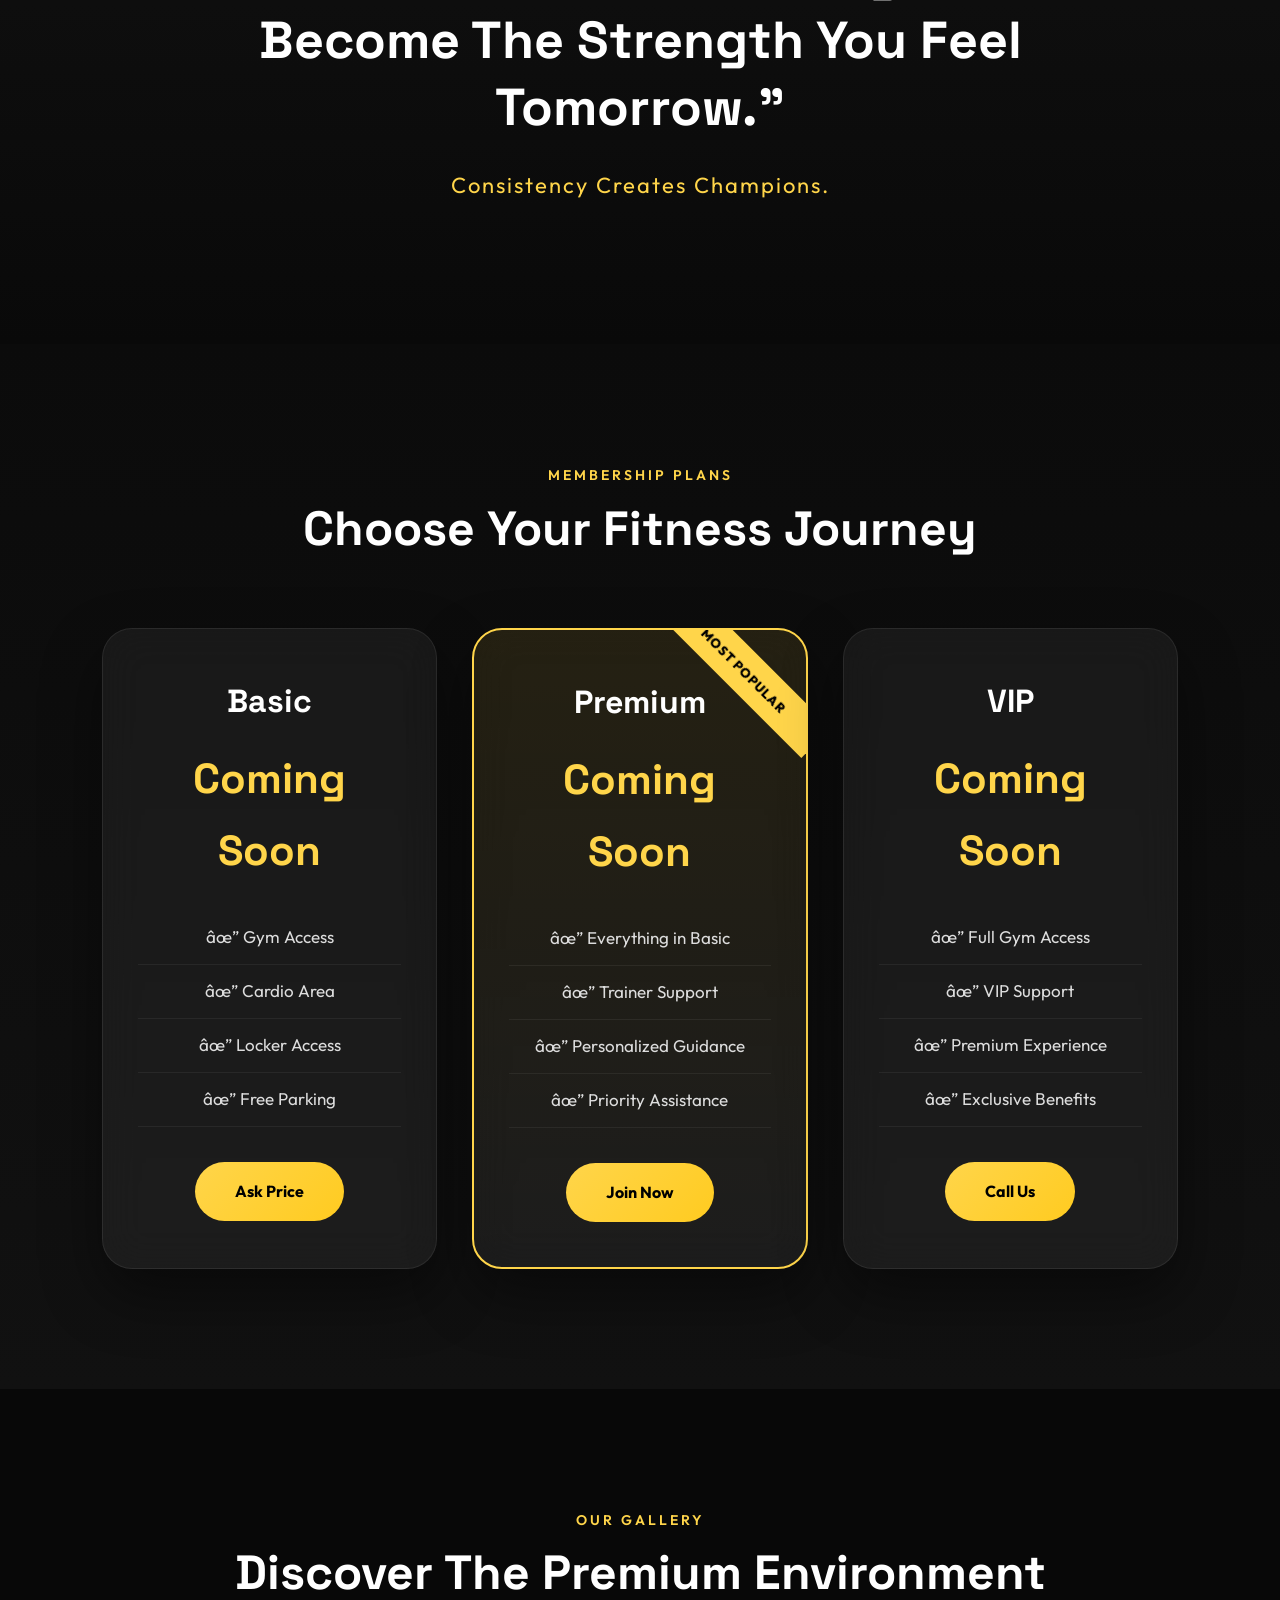
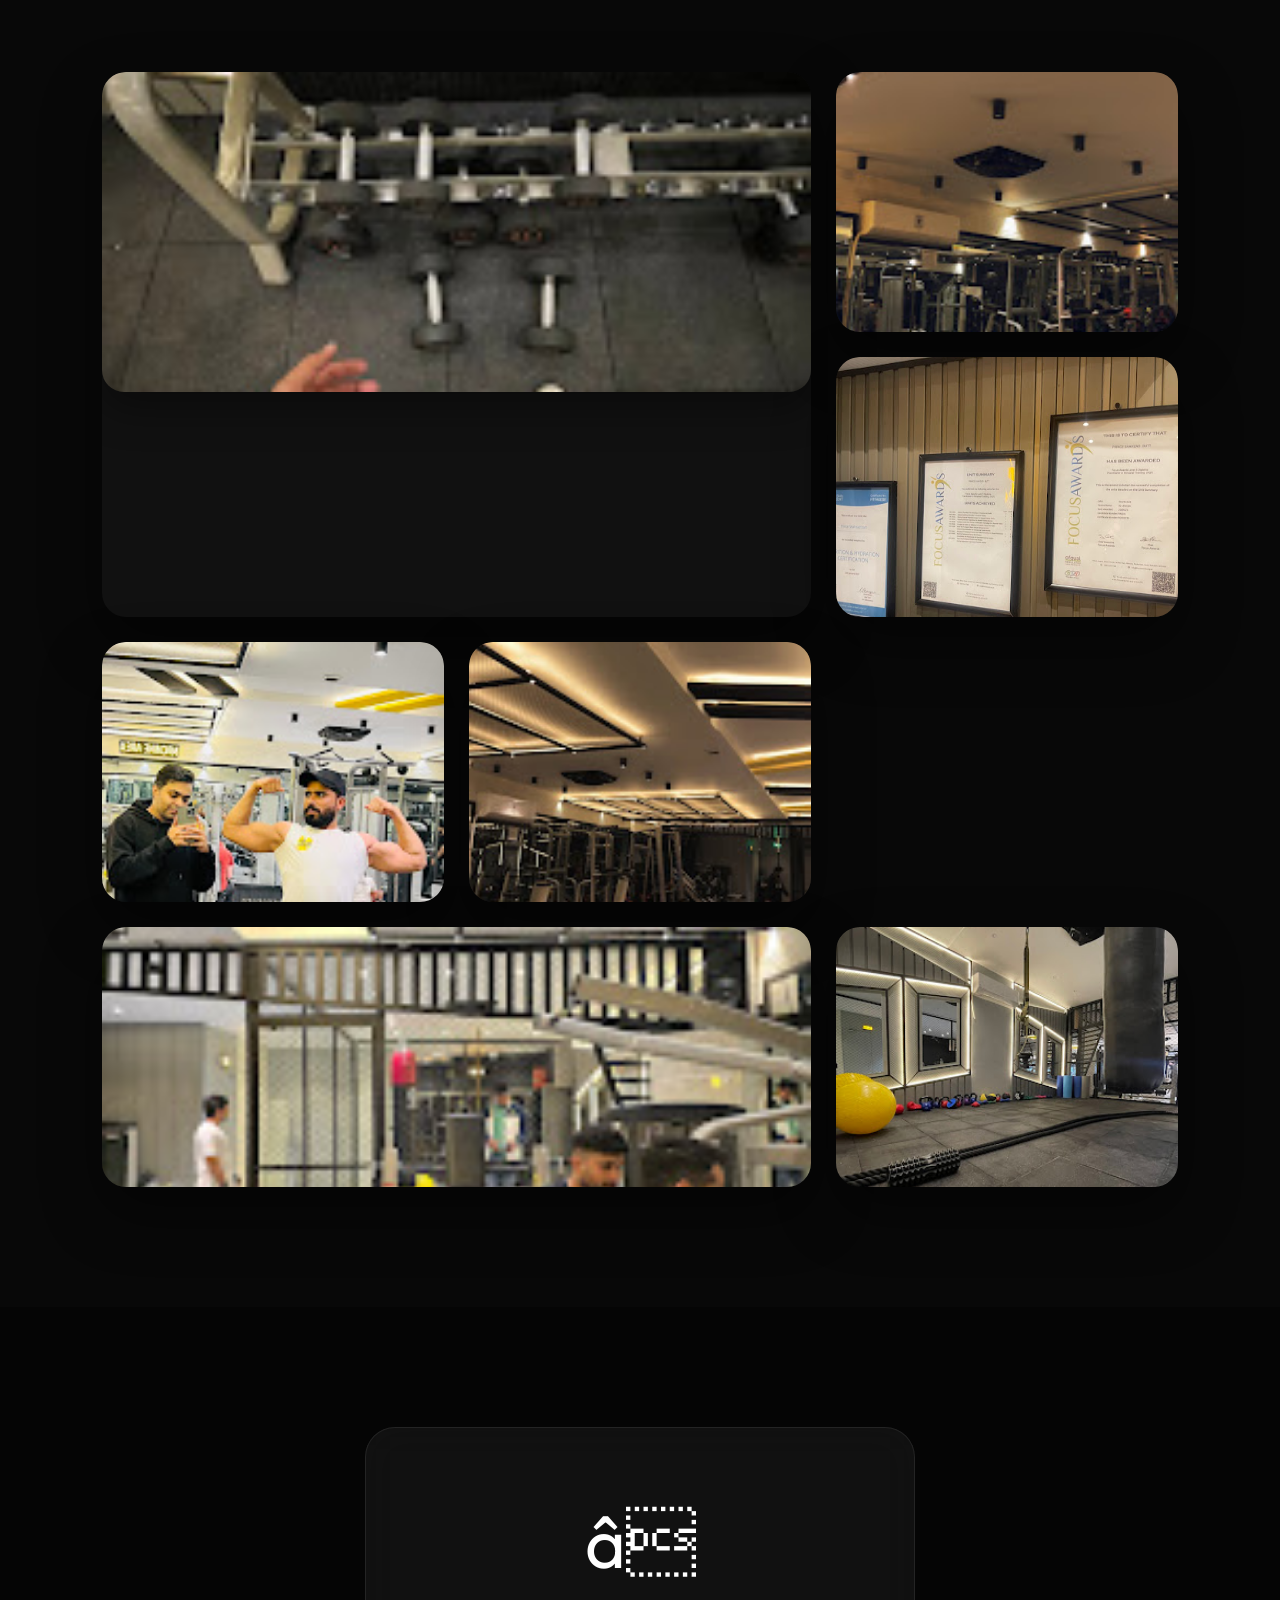
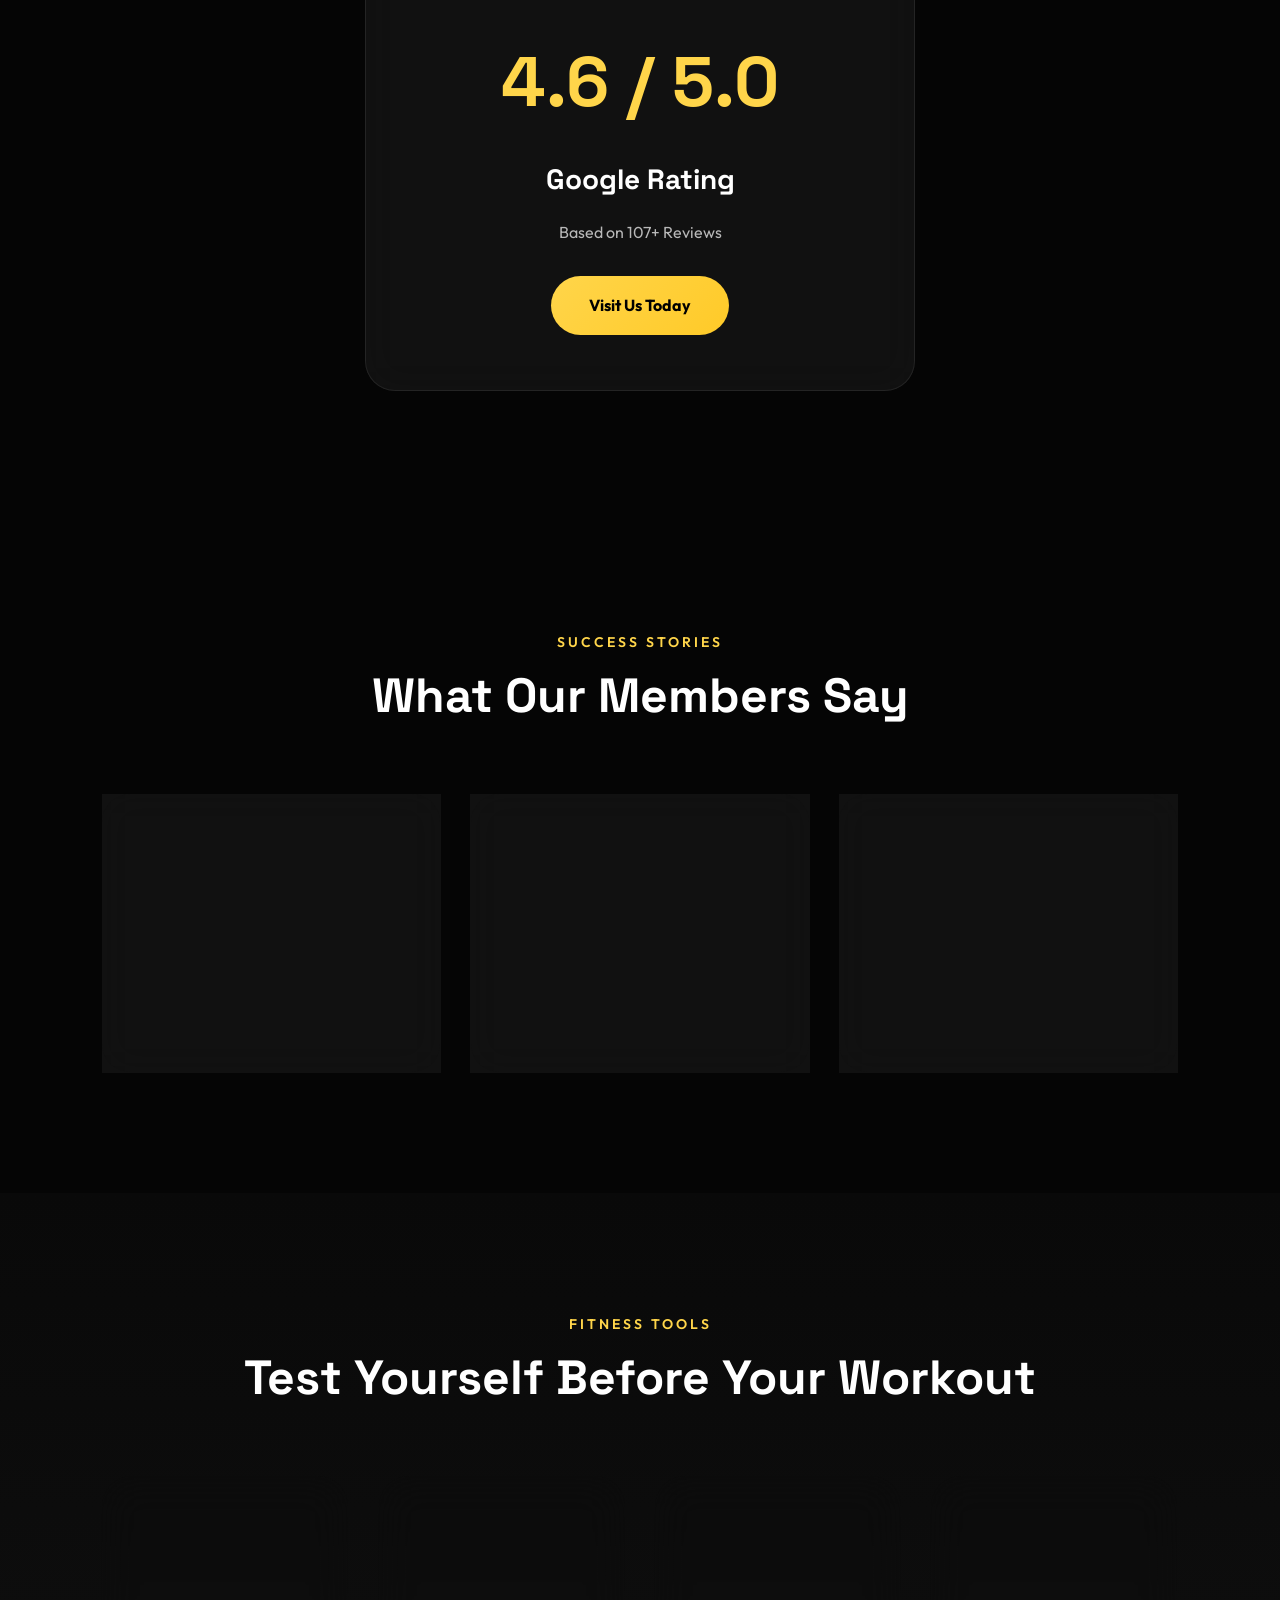
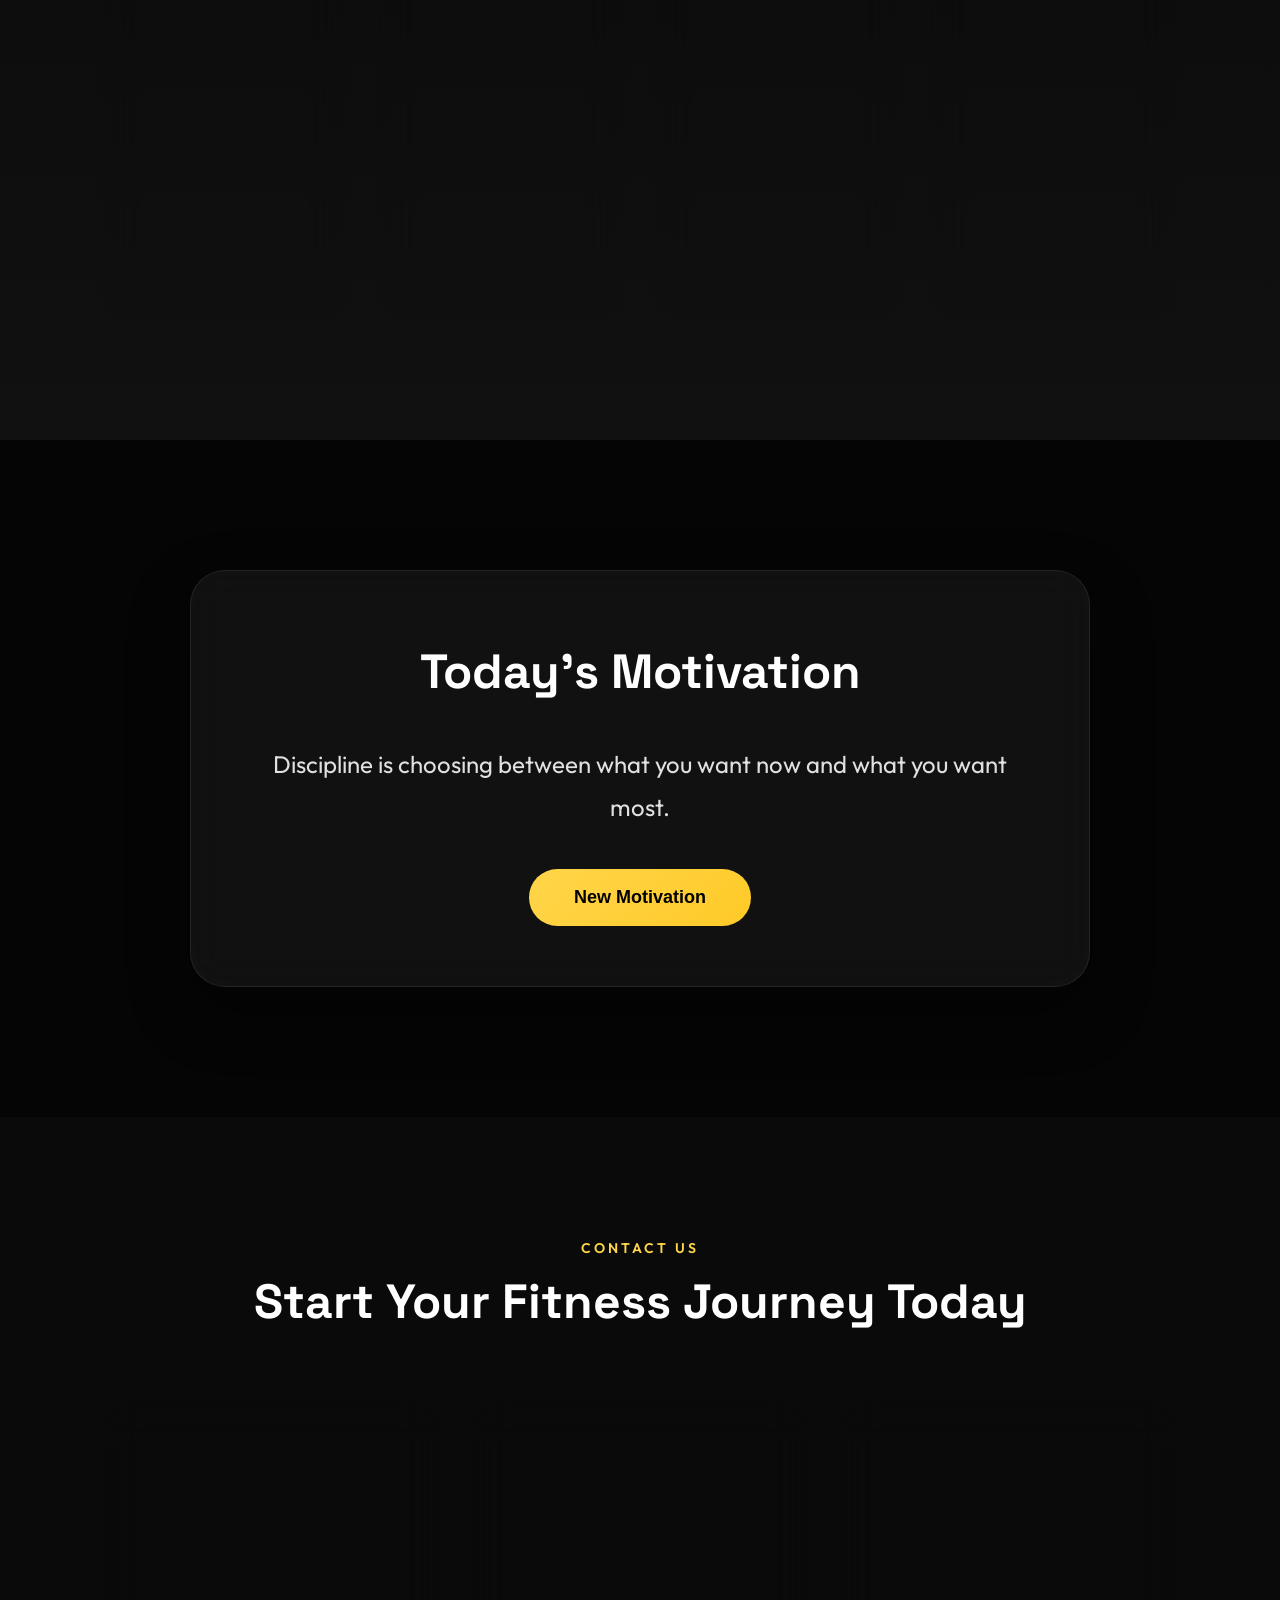
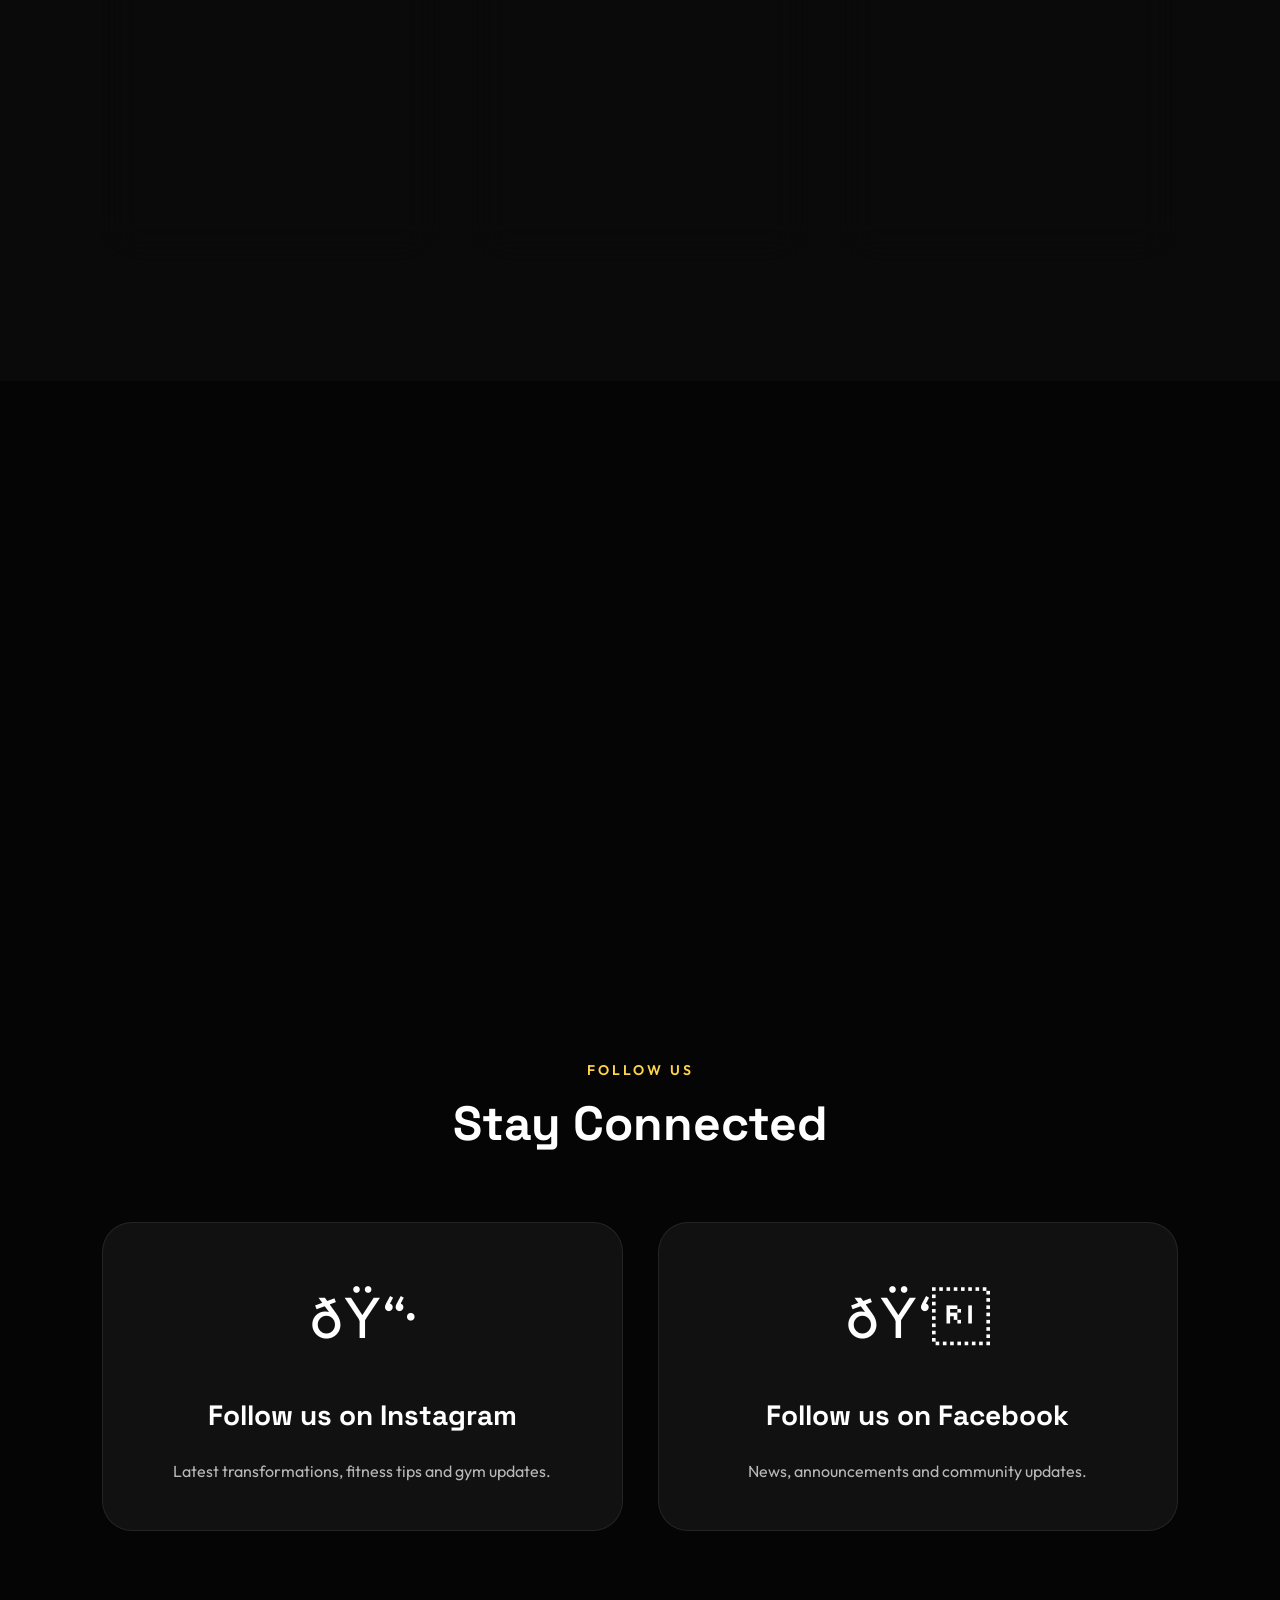
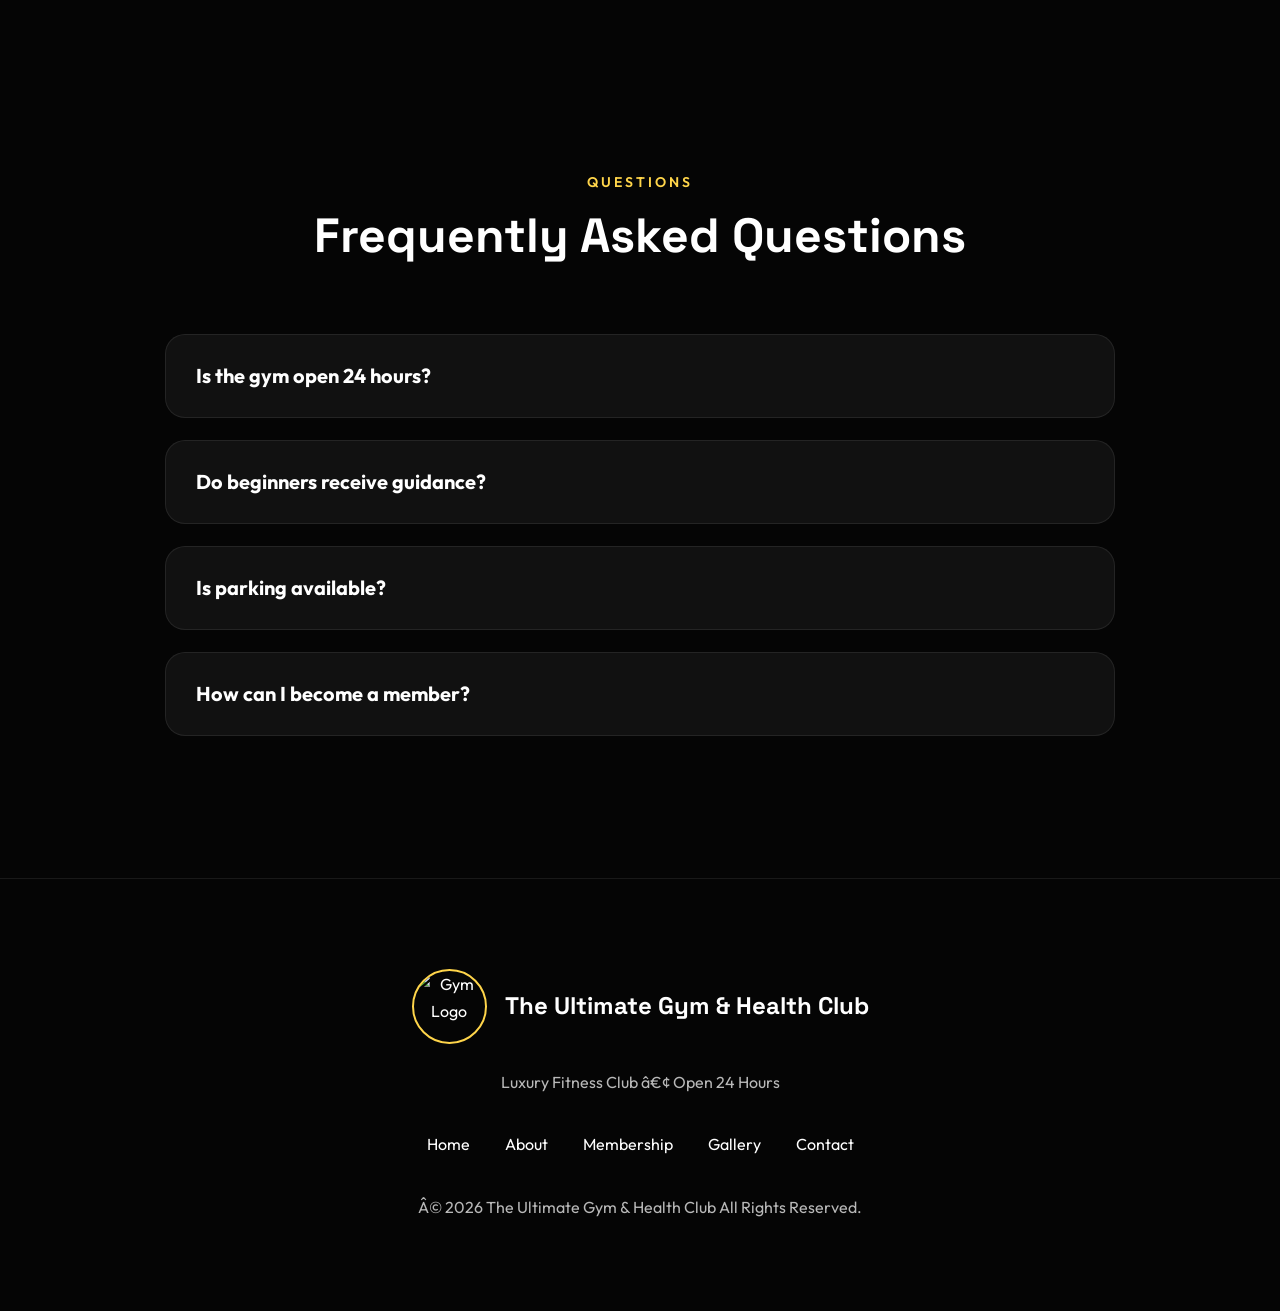
==== commit 07eaba26: "Add gallery section to showcase gym environment Added a new gallery section with images and descript" ====
--- a/index.html
+++ b/index.html
@@ -28,7 +28,7 @@
 <div class="why-card">
 
 <div class="why-icon">
-🏋️
+<img src="images/equipment.png" alt="Premium Equipment">
 </div>
 
 <h3>Premium Equipment</h3>
@@ -44,7 +44,7 @@
 <div class="why-card">
 
 <div class="why-icon">
-💪
+<img src="images/trainer.png" alt="Expert Trainers">
 </div>
 
 <h3>Expert Trainers</h3>
@@ -60,7 +60,7 @@
 <div class="why-card">
 
 <div class="why-icon">
-🚿
+<img src="images/shower.png" alt="Luxury Shower">
 </div>
 
 <h3>Luxury Shower</h3>
@@ -76,7 +76,7 @@
 <div class="why-card">
 
 <div class="why-icon">
-❄️
+<img src="images/ac.png" alt="Air Conditioned">
 </div>
 
 <h3>Air Conditioned</h3>
@@ -92,7 +92,7 @@
 <div class="why-card">
 
 <div class="why-icon">
-🅿️
+<img src="images/parking.png" alt="Free Parking">
 </div>
 
 <h3>Free Parking</h3>
@@ -108,7 +108,7 @@
 <div class="why-card">
 
 <div class="why-icon">
-🕒
+<img src="images/clock.png" alt="Open 24 Hours">
 </div>
 
 <h3>Open 24 Hours</h3>
@@ -633,6 +633,50 @@
 
 </section>
 
+    <section class="gallery-section" id="gallery">
+
+<div class="gallery-overlay"></div>
+
+<div class="container">
+
+<span class="section-tag">
+
+OUR GYM
+
+</span>
+
+<h2 class="section-title">
+
+Experience The Ultimate Environment
+
+</h2>
+
+<p class="section-subtitle">
+
+Every corner of our gym is designed to motivate, inspire and help you achieve your fitness goals.
+
+</p>
+
+<div class="gallery-grid">
+
+<img src="images/gallery1.jpg" alt="Gym">
+
+<img src="images/gallery2.jpg" alt="Gym">
+
+<img src="images/gallery3.jpg" alt="Gym">
+
+<img src="images/gallery4.jpg" alt="Gym">
+
+<img src="images/gallery5.jpg" alt="Gym">
+
+<img src="images/gallery6.jpg" alt="Gym">
+
+</div>
+
+</div>
+
+</section>
+    
 <!-- ==========================
 COUNTERS
 ========================== -->
--- a/style.css
+++ b/style.css
@@ -3006,3 +3006,330 @@
 }
 
 }
+/* ===========================================================
+   WHY CHOOSE US
+=========================================================== */
+
+.why-us{
+
+position:relative;
+
+padding:120px 8%;
+
+background:#050505;
+
+overflow:hidden;
+
+}
+
+.section-bg{
+
+position:absolute;
+
+top:0;
+
+left:0;
+
+width:100%;
+
+height:100%;
+
+background:url("images/about.jpg") center/cover;
+
+opacity:.12;
+
+}
+
+.container{
+
+position:relative;
+
+z-index:2;
+
+}
+
+.section-tag{
+
+display:inline-block;
+
+color:#FFD54A;
+
+font-weight:700;
+
+letter-spacing:3px;
+
+margin-bottom:15px;
+
+}
+
+.section-title{
+
+font-size:52px;
+
+margin-bottom:20px;
+
+color:#fff;
+
+}
+
+.section-subtitle{
+
+max-width:750px;
+
+color:#cfcfcf;
+
+line-height:1.9;
+
+margin-bottom:60px;
+
+}
+
+.why-grid{
+
+display:grid;
+
+grid-template-columns:repeat(3,1fr);
+
+gap:30px;
+
+}
+
+.why-card{
+
+background:rgba(255,255,255,.05);
+
+backdrop-filter:blur(20px);
+
+border:1px solid rgba(255,255,255,.08);
+
+padding:40px;
+
+border-radius:25px;
+
+transition:.4s;
+
+}
+
+.why-card:hover{
+
+transform:translateY(-10px);
+
+border-color:#FFD54A;
+
+box-shadow:0 20px 50px rgba(255,213,74,.15);
+
+}
+
+.why-icon{
+
+font-size:50px;
+
+margin-bottom:20px;
+
+}
+
+.why-card h3{
+
+color:#fff;
+
+margin-bottom:15px;
+
+}
+
+.why-card p{
+
+color:#bdbdbd;
+
+line-height:1.8;
+
+}
+
+@media(max-width:992px){
+
+.why-grid{
+
+grid-template-columns:repeat(2,1fr);
+
+}
+
+}
+
+@media(max-width:768px){
+
+.why-grid{
+
+grid-template-columns:1fr;
+
+}
+
+.section-title{
+
+font-size:38px;
+
+}
+
+}
+/* PREMIUM SECTION EFFECT */
+
+.why-us::before{
+
+content:"";
+
+position:absolute;
+
+top:0;
+
+left:0;
+
+width:100%;
+
+height:100%;
+
+background:linear-gradient(
+
+180deg,
+
+rgba(0,0,0,.82),
+
+rgba(0,0,0,.55),
+
+rgba(0,0,0,.82)
+
+);
+
+z-index:1;
+
+}
+
+.why-icon img{
+
+width:70px;
+
+height:70px;
+
+object-fit:contain;
+
+filter:brightness(0) invert(1);
+
+transition:.4s;
+
+}
+
+.why-card:hover .why-icon img{
+
+transform:scale(1.15);
+
+filter:none;
+
+}
+
+.why-card{
+
+cursor:pointer;
+
+}
+
+.why-card h3{
+
+font-size:26px;
+
+}
+
+.why-card:hover{
+
+background:rgba(255,255,255,.08);
+
+}
+/* ===========================
+   PREMIUM GALLERY
+=========================== */
+
+.gallery-section{
+
+position:relative;
+
+padding:120px 8%;
+
+background:#050505;
+
+overflow:hidden;
+
+}
+
+.gallery-overlay{
+
+position:absolute;
+
+inset:0;
+
+background:linear-gradient(rgba(0,0,0,.82),rgba(0,0,0,.55),rgba(0,0,0,.82));
+
+}
+
+.gallery-grid{
+
+position:relative;
+
+z-index:2;
+
+display:grid;
+
+grid-template-columns:repeat(3,1fr);
+
+gap:25px;
+
+margin-top:60px;
+
+}
+
+.gallery-grid img{
+
+width:100%;
+
+height:320px;
+
+object-fit:cover;
+
+border-radius:22px;
+
+transition:.5s;
+
+cursor:pointer;
+
+box-shadow:0 15px 40px rgba(0,0,0,.4);
+
+}
+
+.gallery-grid img:hover{
+
+transform:scale(1.05);
+
+box-shadow:0 25px 60px rgba(255,213,74,.25);
+
+}
+
+@media(max-width:900px){
+
+.gallery-grid{
+
+grid-template-columns:repeat(2,1fr);
+
+}
+
+}
+
+@media(max-width:650px){
+
+.gallery-grid{
+
+grid-template-columns:1fr;
+
+}
+
+.gallery-grid img{
+
+height:260px;
+
+}
+
+}
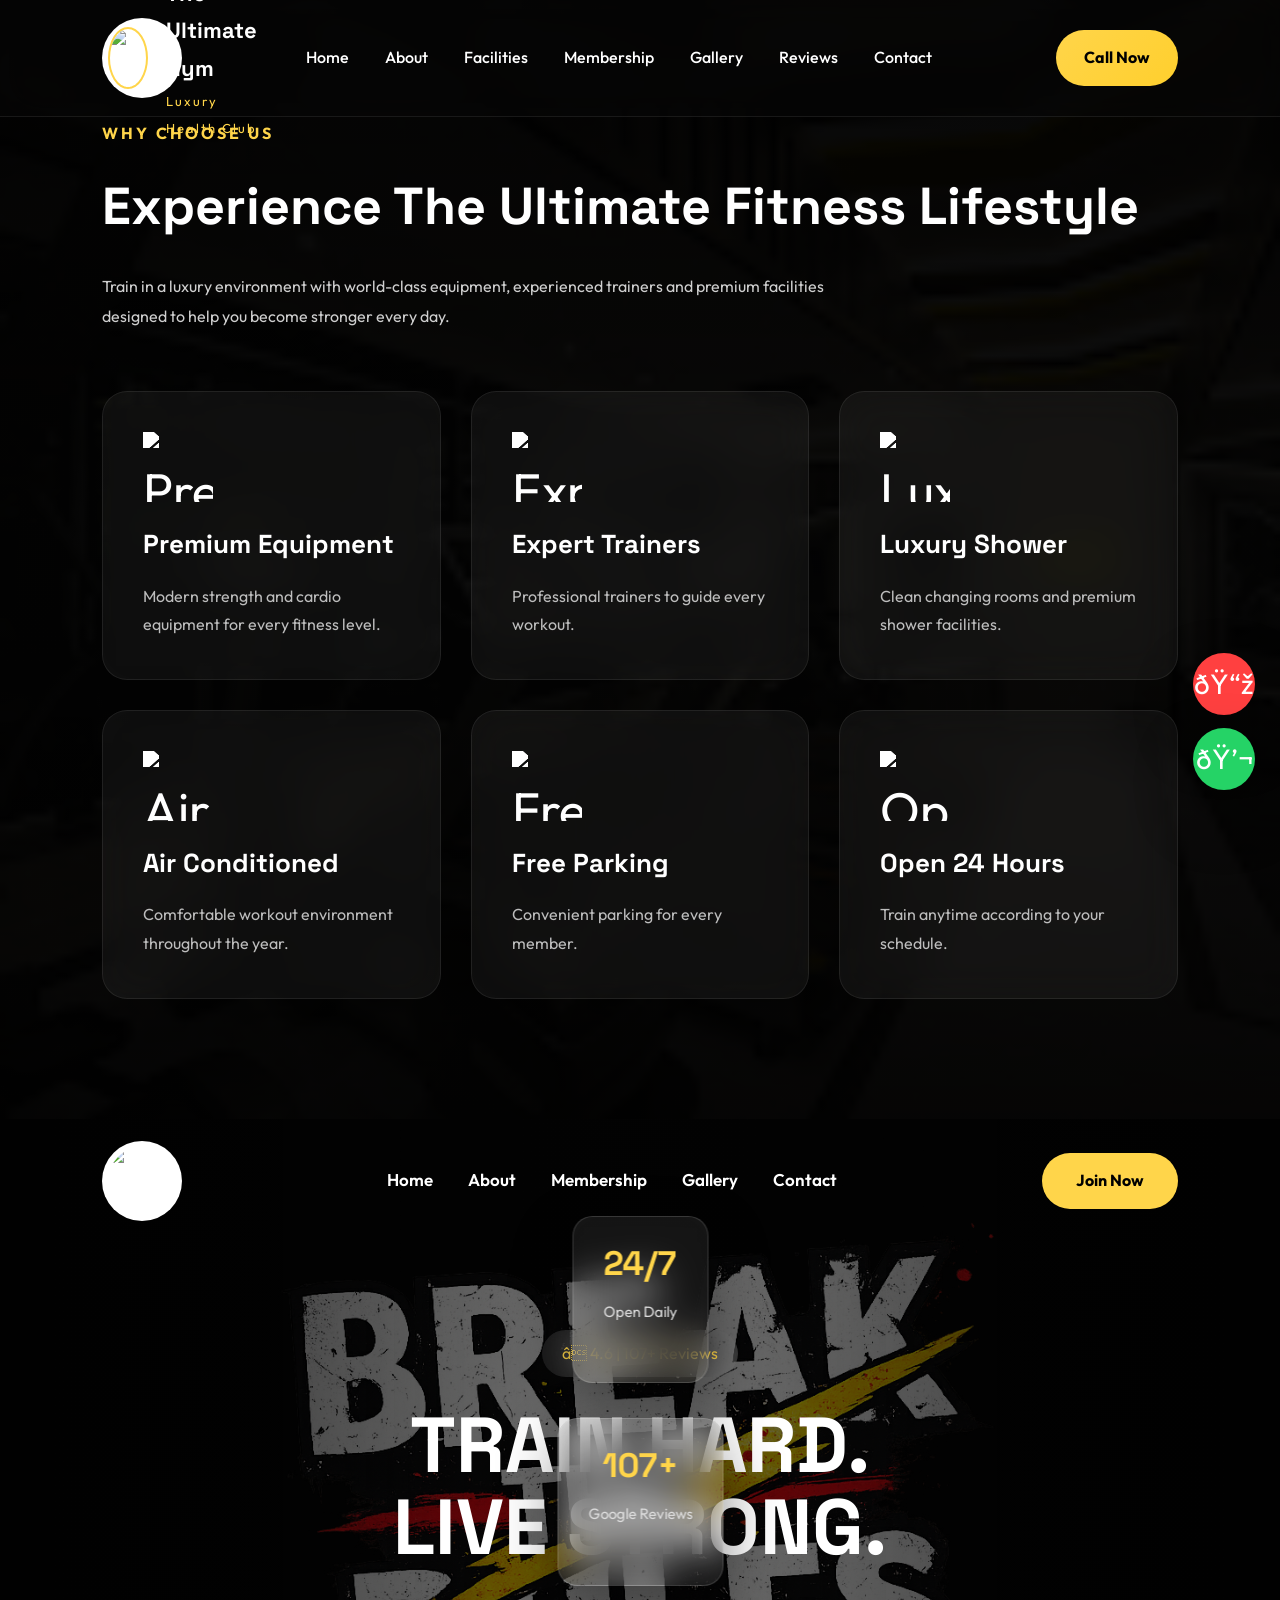
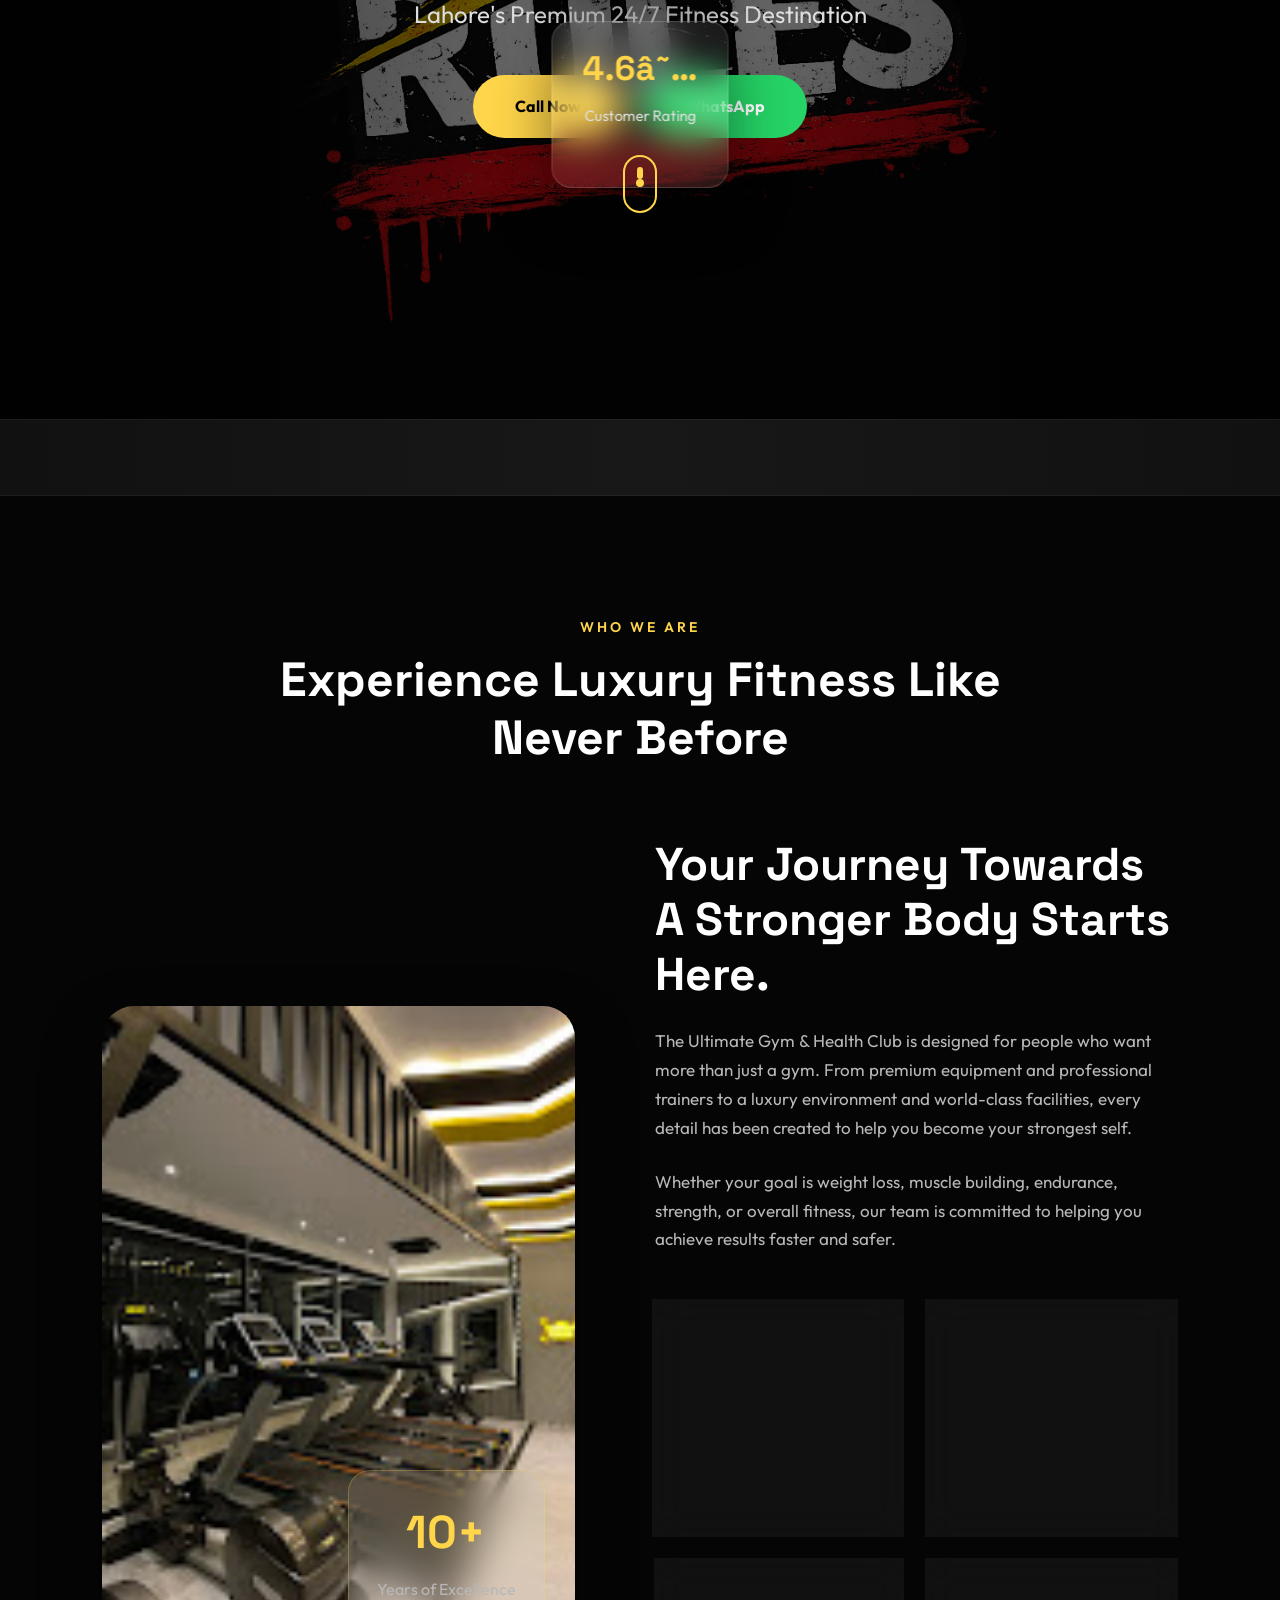
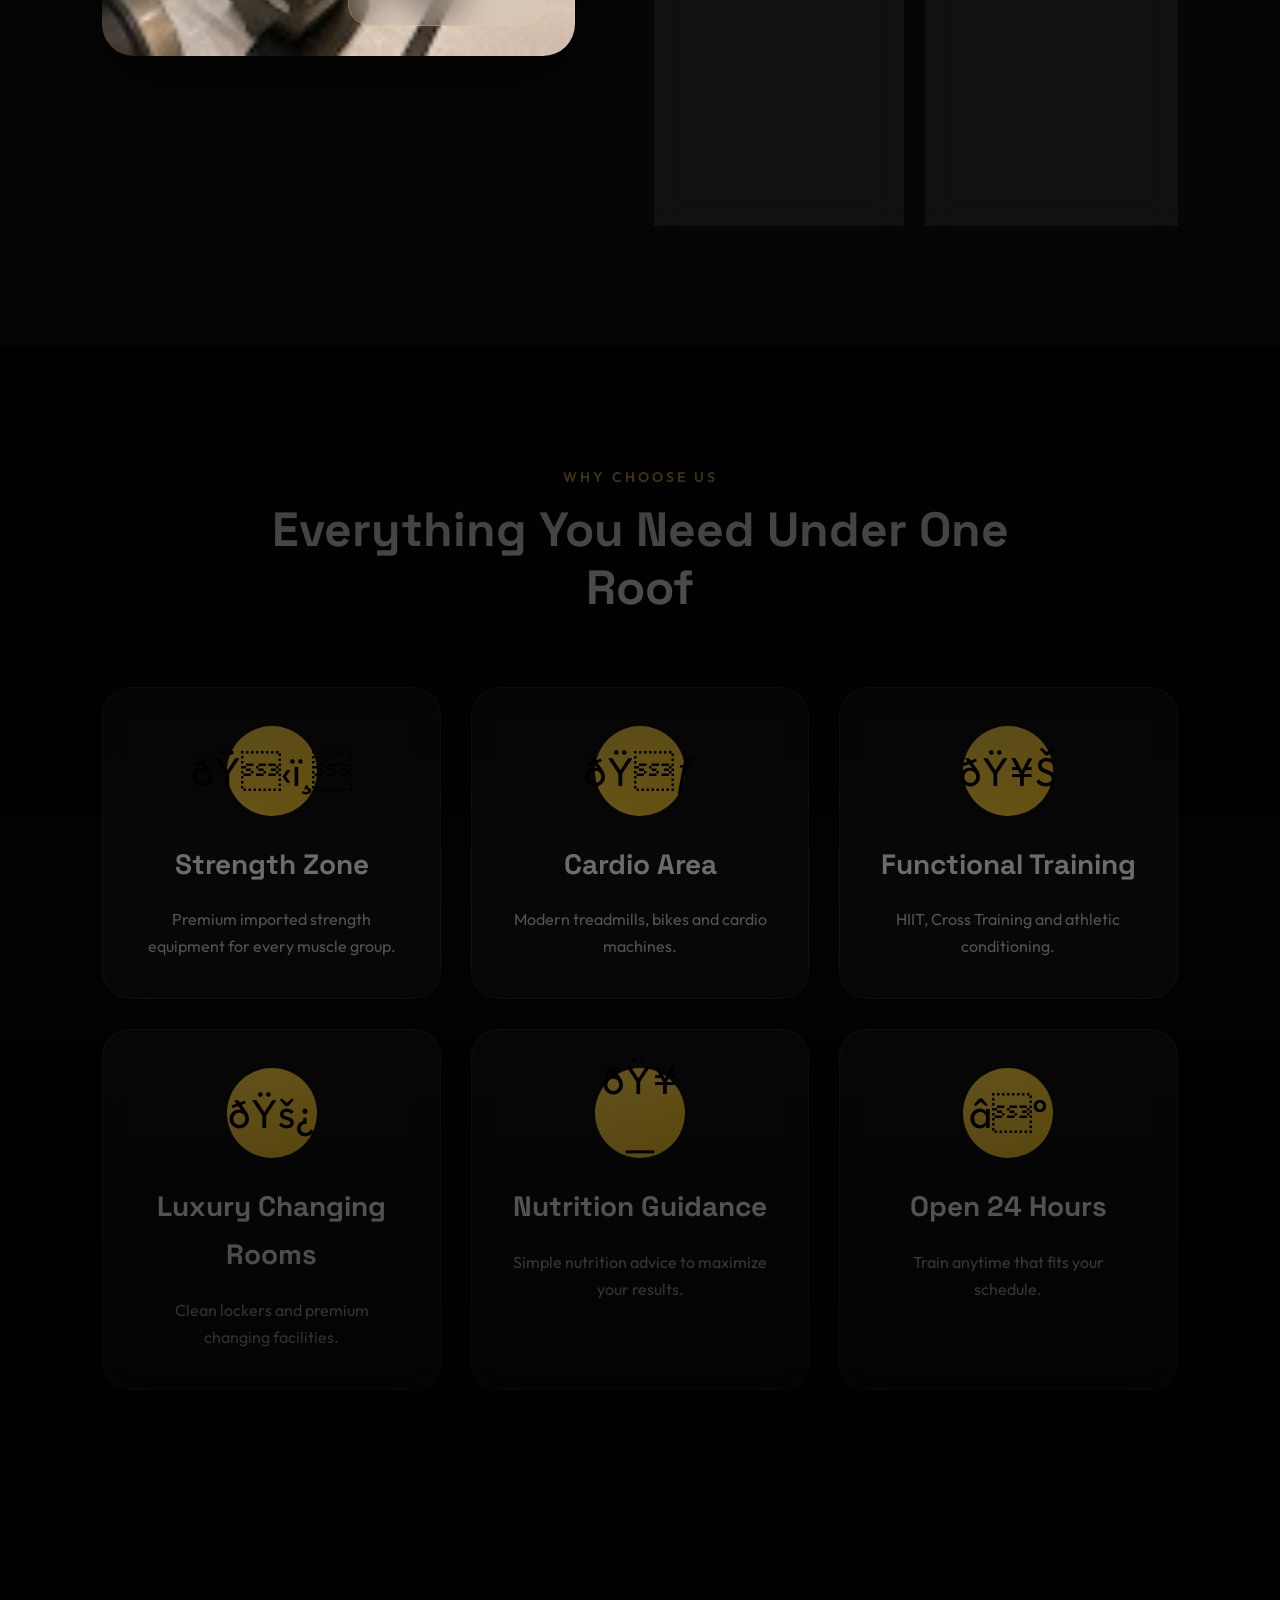
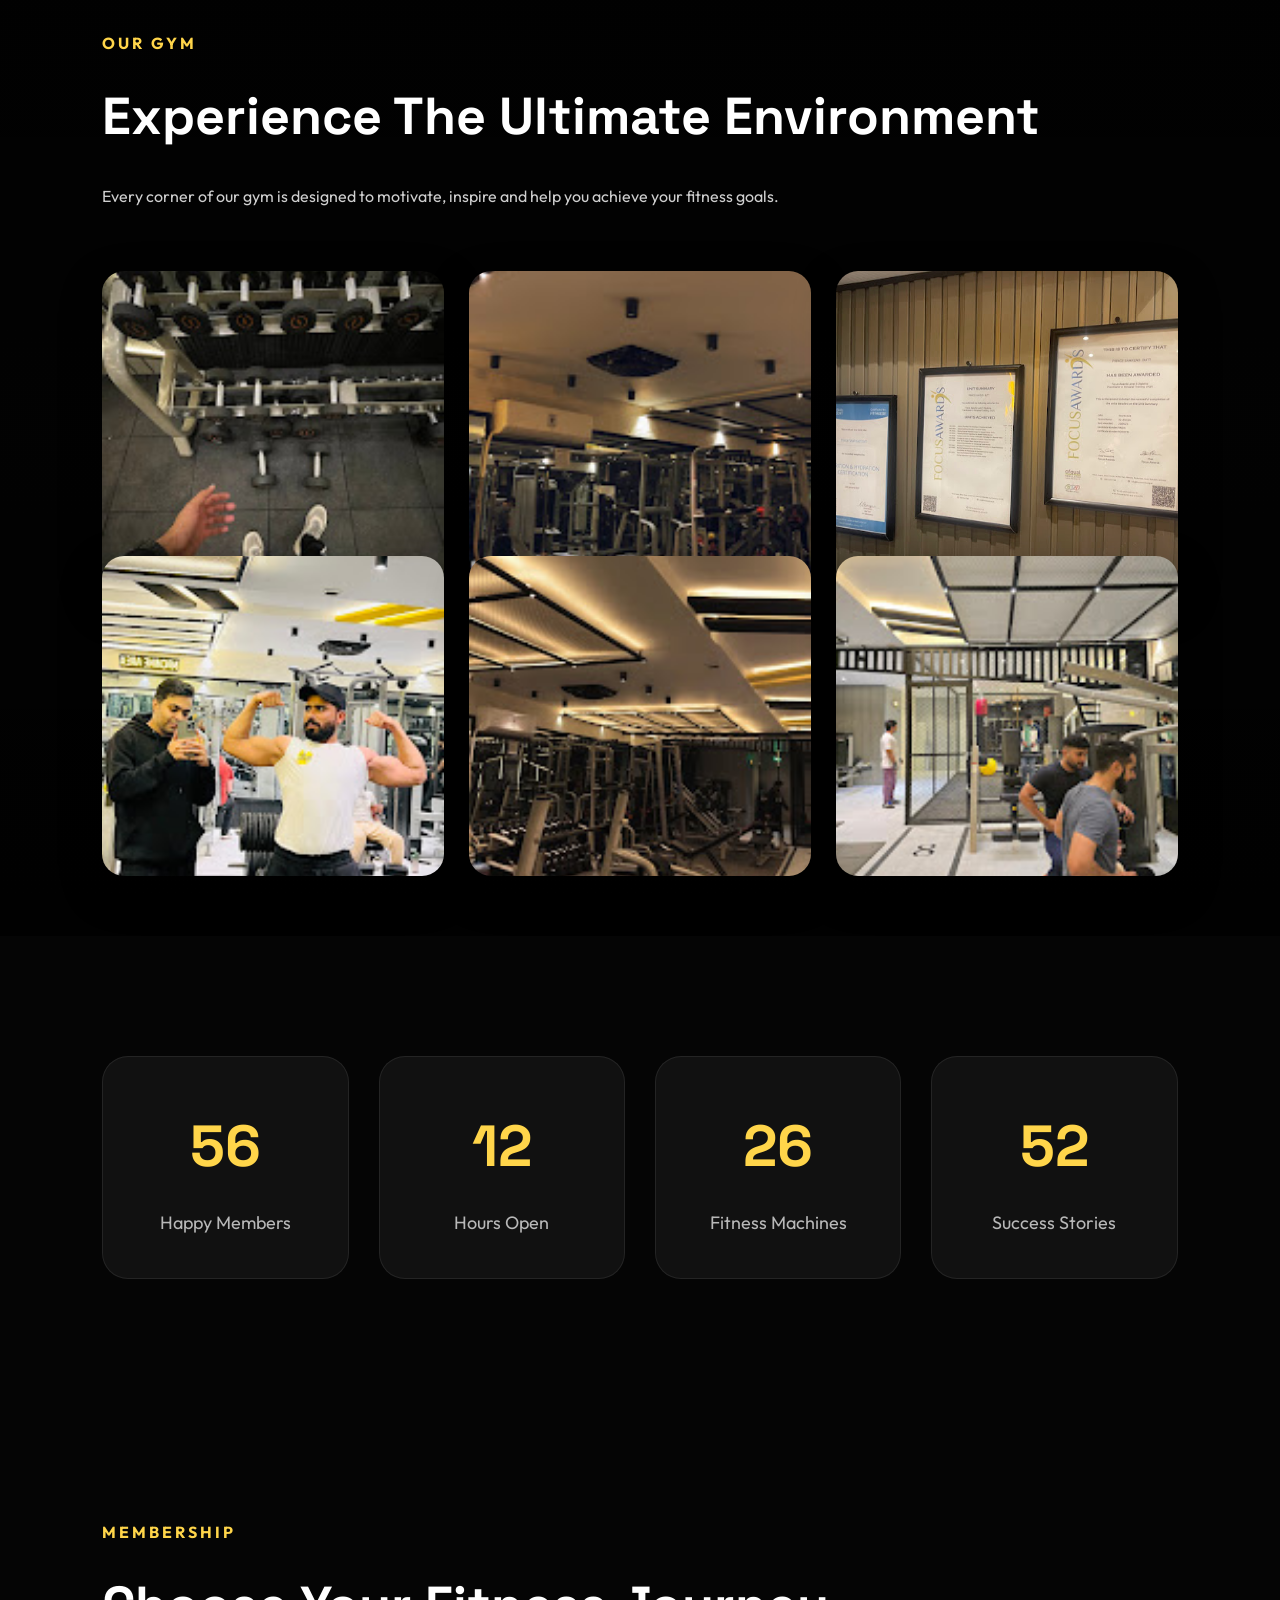
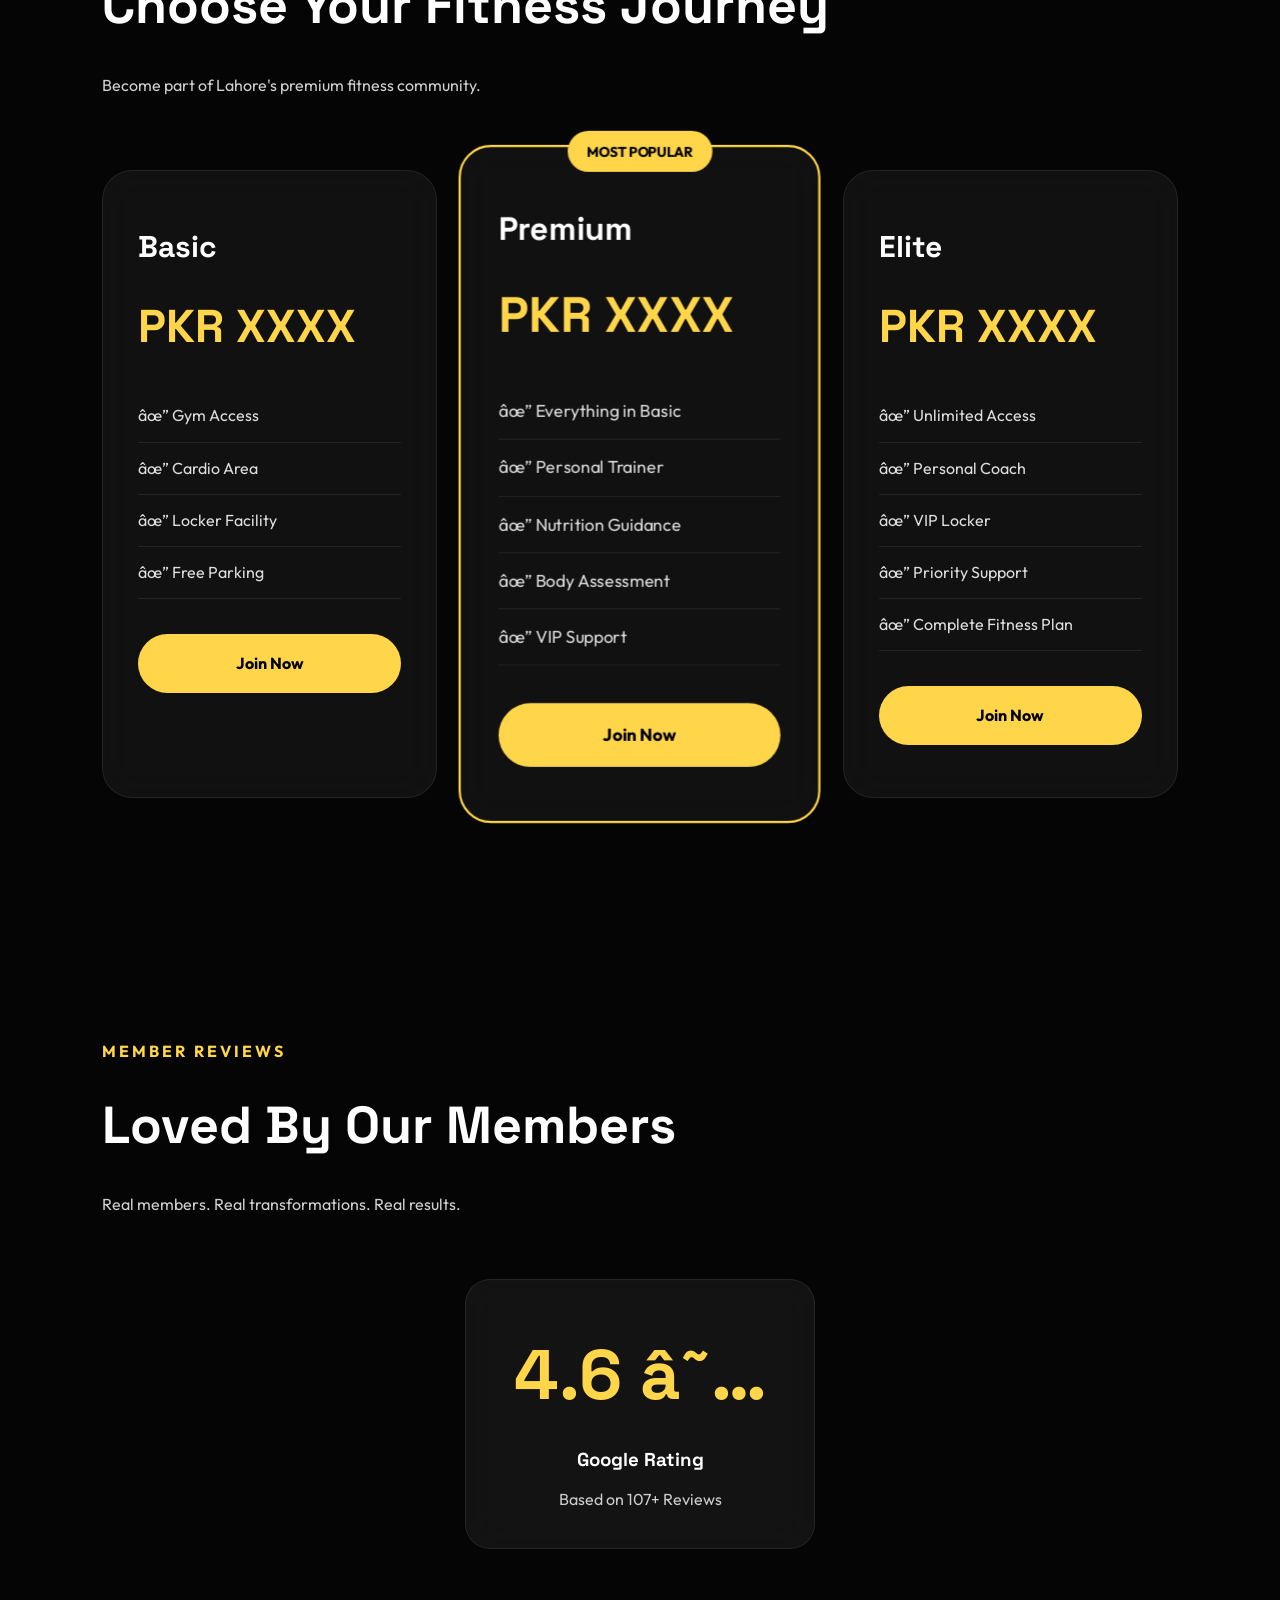
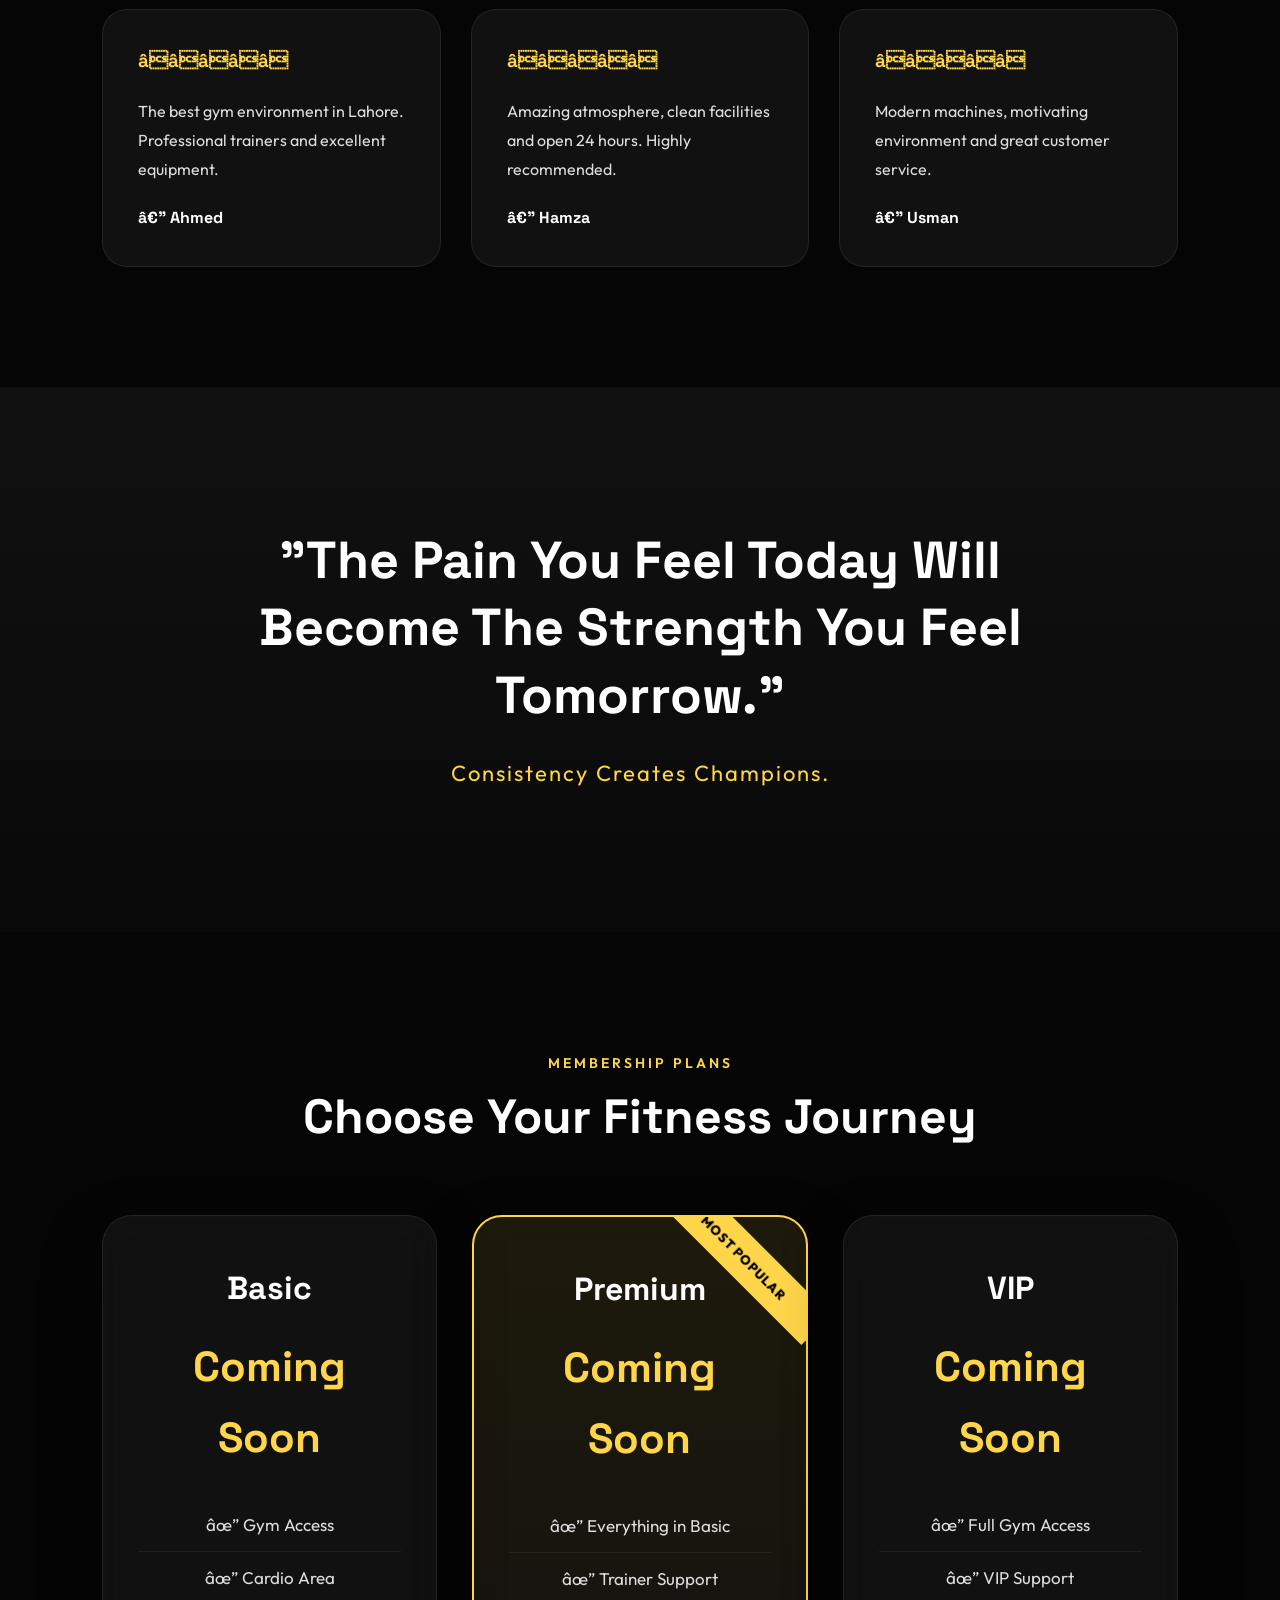
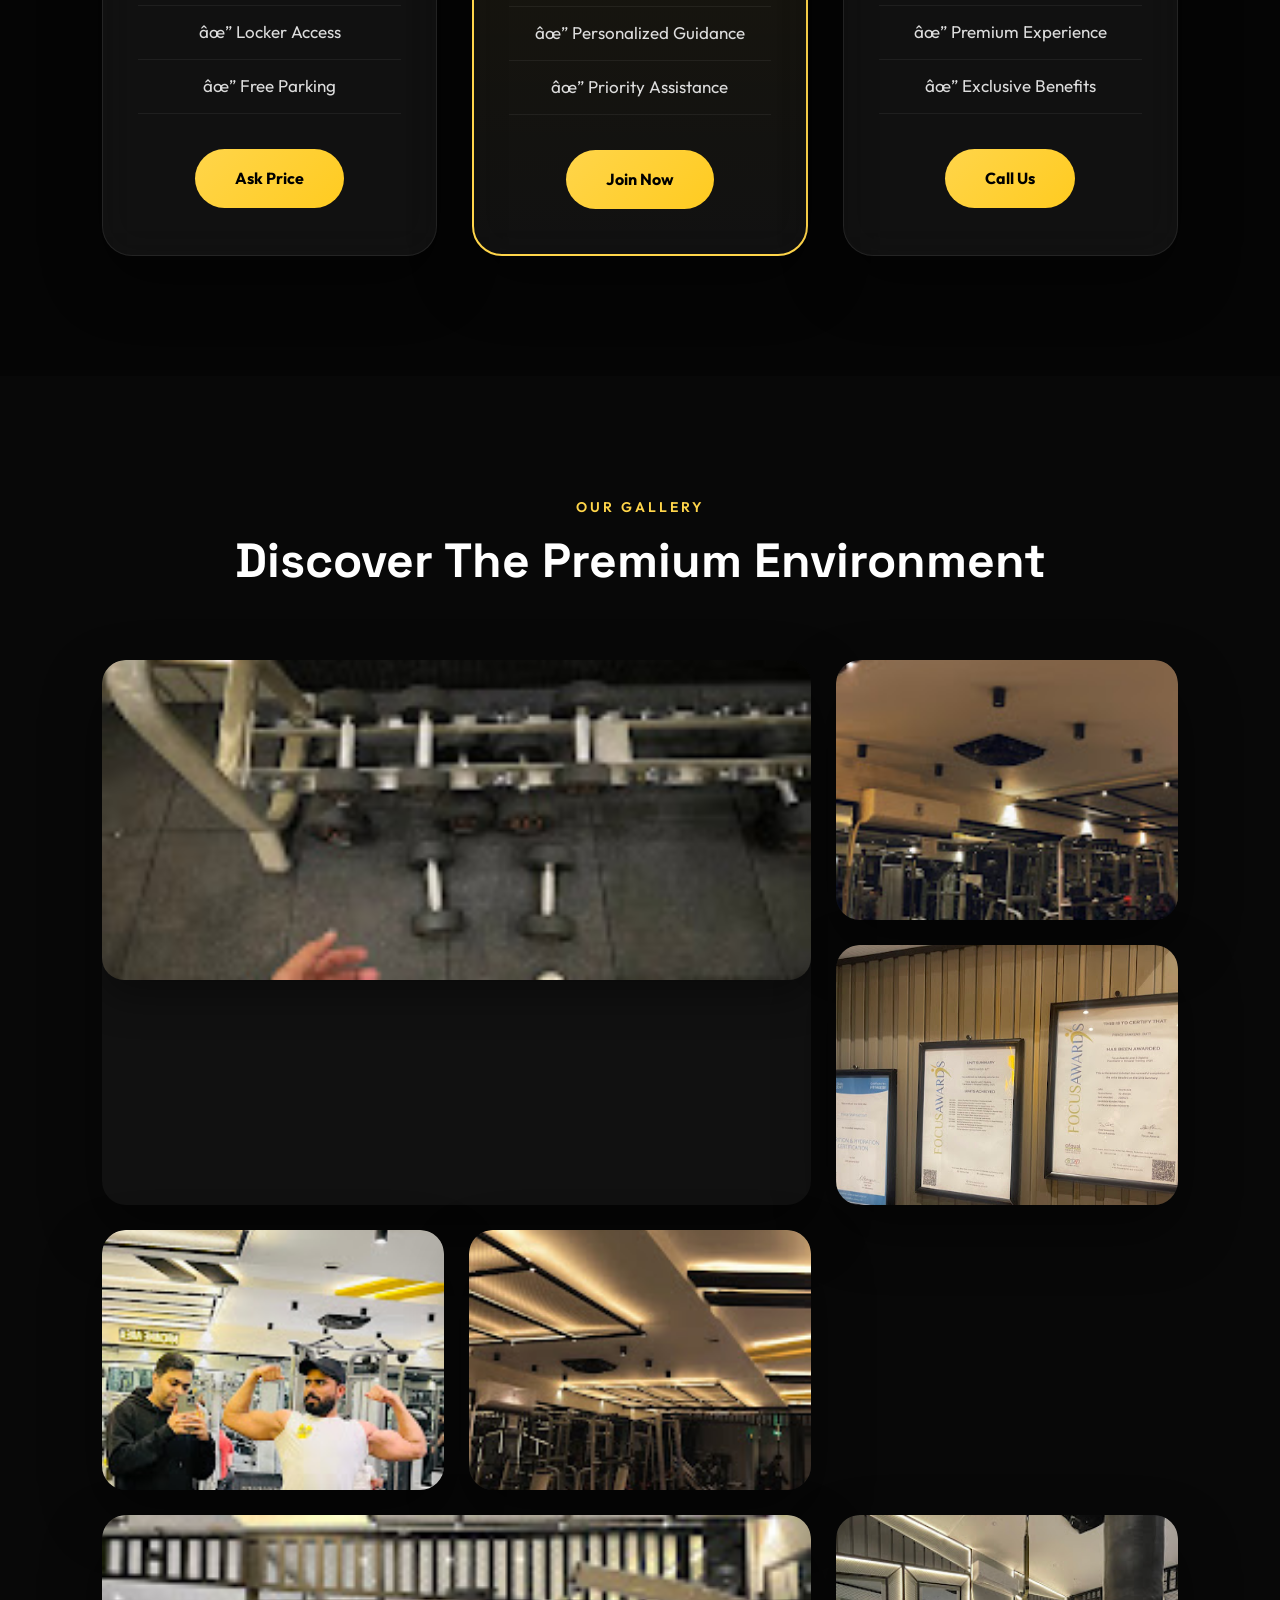
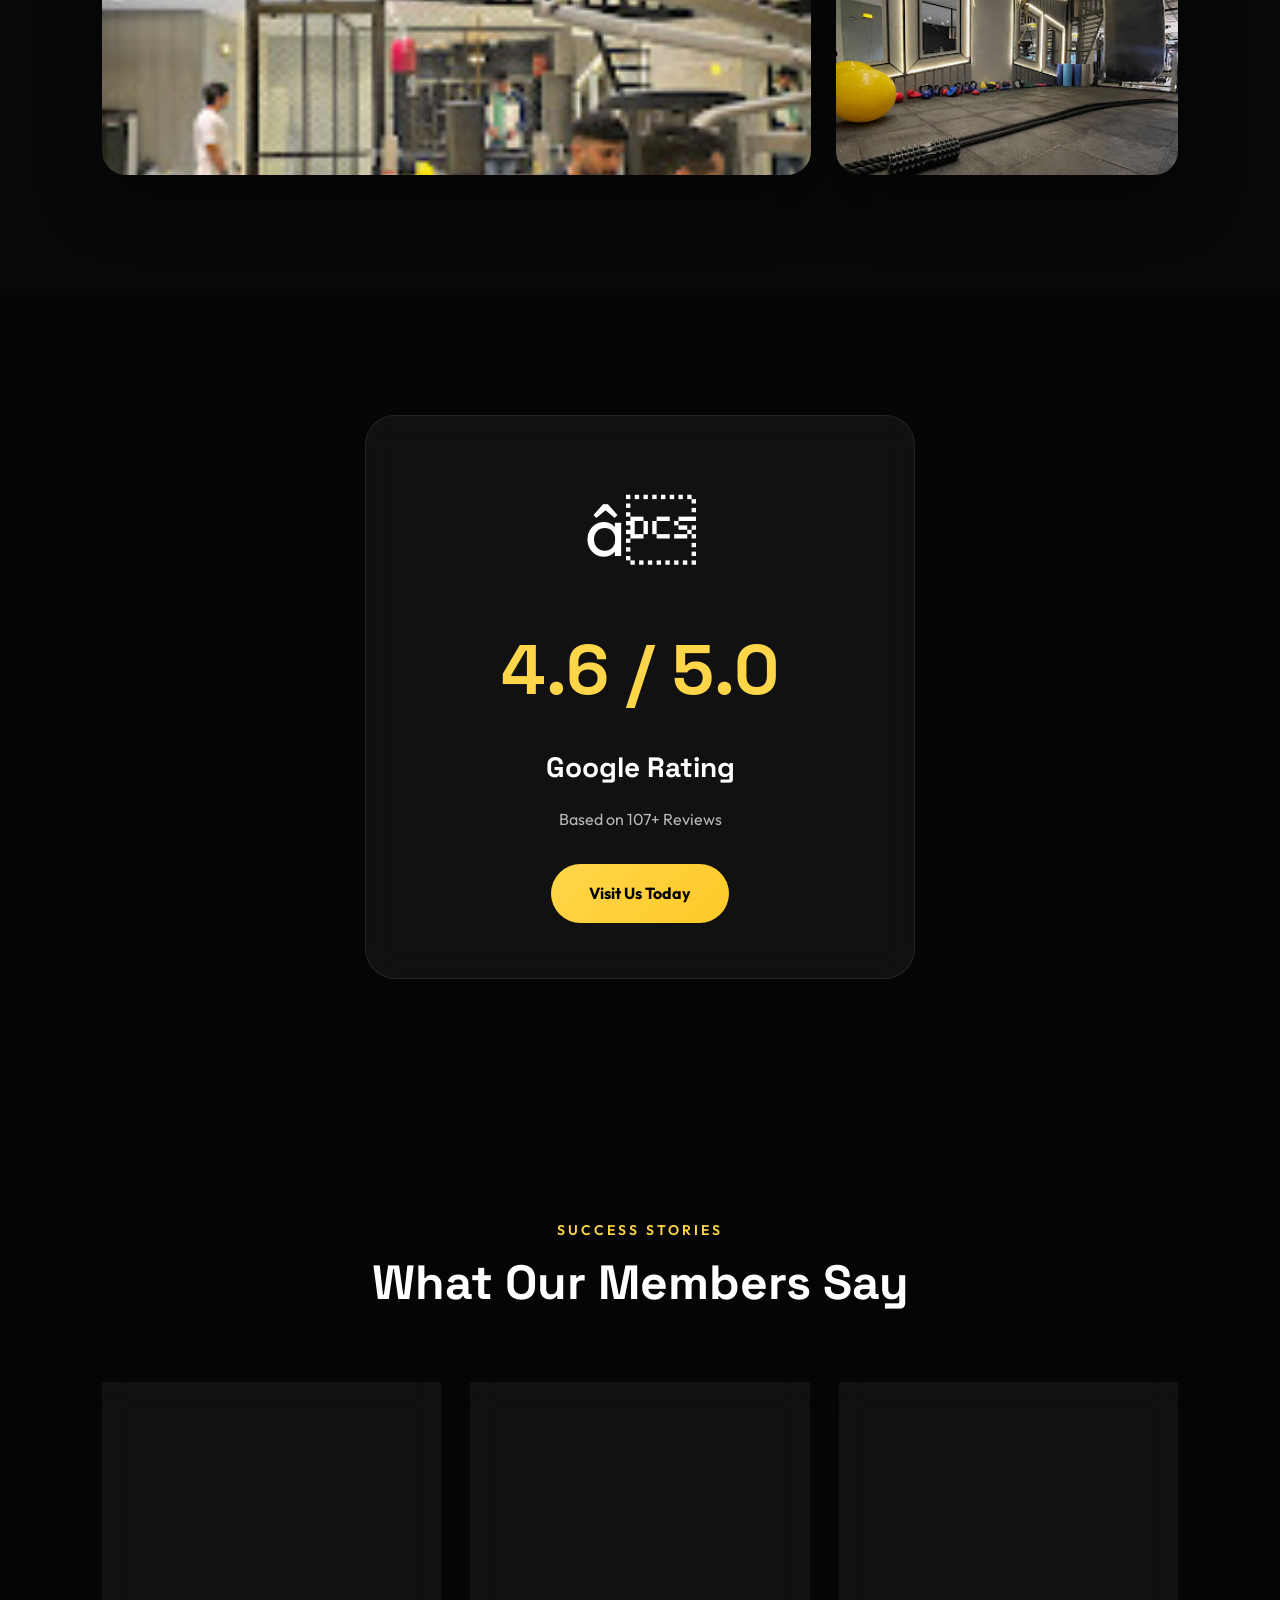
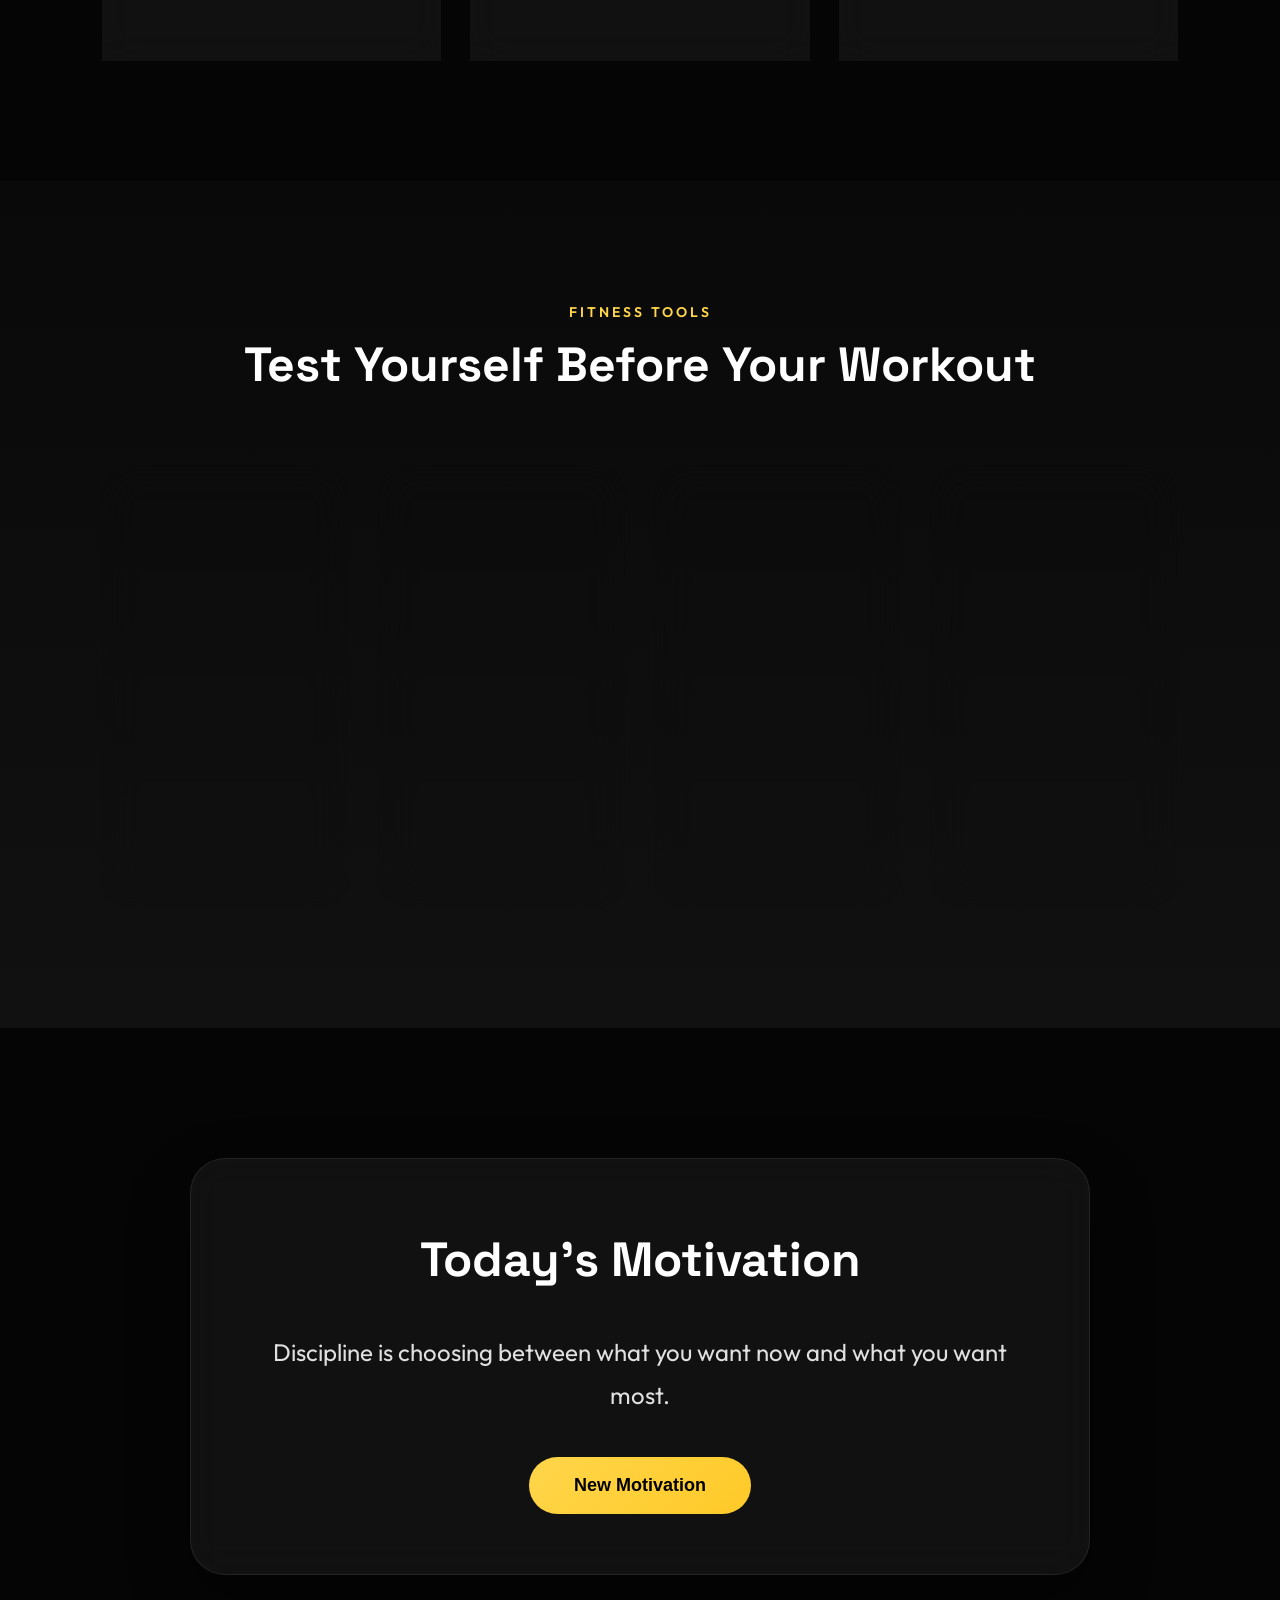
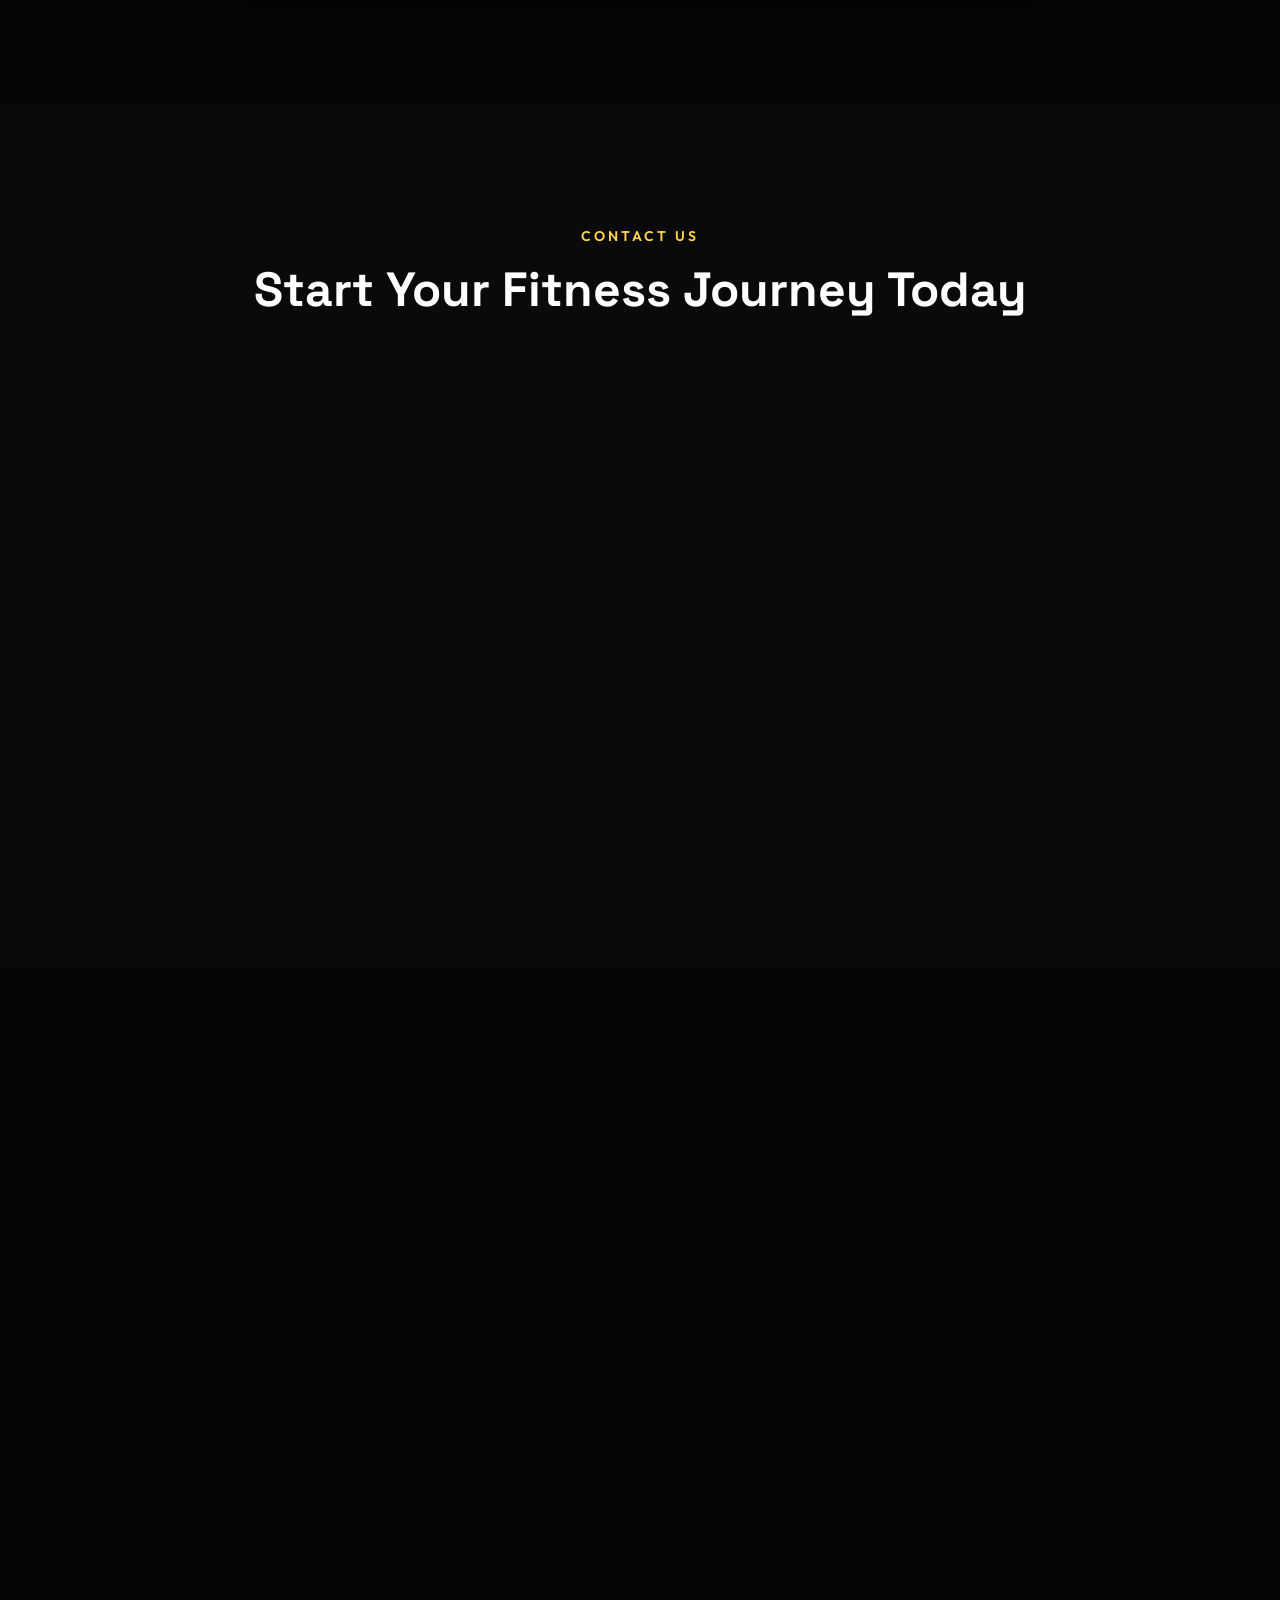
==== commit d3e8a012: "Implement membership section with plans and reviews Added membership section with plans and testimon" ====
--- a/index.html
+++ b/index.html
@@ -633,6 +633,10 @@
 
 </section>
 
+<!-- ==========================
+Gallery 
+========================== -->
+
     <section class="gallery-section" id="gallery">
 
 <div class="gallery-overlay"></div>
@@ -678,7 +682,7 @@
 </section>
     
 <!-- ==========================
-COUNTERS
+MEMBERSHIP 
 ========================== -->
 
 <section class="counter-section">
@@ -717,6 +721,206 @@
 
 </section>
 
+<section class="membership" id="membership">
+
+<div class="membership-bg"></div>
+
+<div class="container">
+
+<span class="section-tag">
+MEMBERSHIP
+</span>
+
+<h2 class="section-title">
+Choose Your Fitness Journey
+</h2>
+
+<p class="section-subtitle">
+
+Become part of Lahore's premium fitness community.
+
+</p>
+
+<div class="membership-grid">
+
+<div class="plan">
+
+<h3>Basic</h3>
+
+<h1>PKR XXXX</h1>
+
+<ul>
+
+<li>✔ Gym Access</li>
+
+<li>✔ Cardio Area</li>
+
+<li>✔ Locker Facility</li>
+
+<li>✔ Free Parking</li>
+
+</ul>
+
+<a href="tel:03237042898">
+
+Join Now
+
+</a>
+
+</div>
+
+<div class="plan featured">
+
+<span class="best-plan">
+
+MOST POPULAR
+
+</span>
+
+<h3>Premium</h3>
+
+<h1>PKR XXXX</h1>
+
+<ul>
+
+<li>✔ Everything in Basic</li>
+
+<li>✔ Personal Trainer</li>
+
+<li>✔ Nutrition Guidance</li>
+
+<li>✔ Body Assessment</li>
+
+<li>✔ VIP Support</li>
+
+</ul>
+
+<a href="tel:03237042898">
+
+Join Now
+
+</a>
+
+</div>
+
+<div class="plan">
+
+<h3>Elite</h3>
+
+<h1>PKR XXXX</h1>
+
+<ul>
+
+<li>✔ Unlimited Access</li>
+
+<li>✔ Personal Coach</li>
+
+<li>✔ VIP Locker</li>
+
+<li>✔ Priority Support</li>
+
+<li>✔ Complete Fitness Plan</li>
+
+</ul>
+
+<a href="tel:03237042898">
+
+Join Now
+
+</a>
+
+</div>
+
+</div>
+
+</div>
+
+</section>
+
+<!-- ==========================
+Google Reviews & Testimonials 
+========================== -->
+    
+    <section class="reviews" id="reviews">
+
+<div class="reviews-bg"></div>
+
+<div class="container">
+
+<span class="section-tag">
+MEMBER REVIEWS
+</span>
+
+<h2 class="section-title">
+Loved By Our Members
+</h2>
+
+<p class="section-subtitle">
+
+Real members. Real transformations. Real results.
+
+</p>
+
+<div class="rating-box">
+
+<h1>4.6 ★</h1>
+
+<h3>Google Rating</h3>
+
+<p>Based on 107+ Reviews</p>
+
+</div>
+
+<div class="testimonial-grid">
+
+<div class="testimonial">
+
+<h3>⭐⭐⭐⭐⭐</h3>
+
+<p>
+
+The best gym environment in Lahore. Professional trainers and excellent equipment.
+
+</p>
+
+<h4>— Ahmed</h4>
+
+</div>
+
+<div class="testimonial">
+
+<h3>⭐⭐⭐⭐⭐</h3>
+
+<p>
+
+Amazing atmosphere, clean facilities and open 24 hours. Highly recommended.
+
+</p>
+
+<h4>— Hamza</h4>
+
+</div>
+
+<div class="testimonial">
+
+<h3>⭐⭐⭐⭐⭐</h3>
+
+<p>
+
+Modern machines, motivating environment and great customer service.
+
+</p>
+
+<h4>— Usman</h4>
+
+</div>
+
+</div>
+
+</div>
+
+</section>
+    
 <!-- ==========================
 QUOTE
 ========================== -->
--- a/style.css
+++ b/style.css
@@ -3333,3 +3333,335 @@
 }
 
 }
+/* ===========================================================
+MEMBERSHIP
+=========================================================== */
+
+.membership{
+
+position:relative;
+
+padding:120px 8%;
+
+background:#050505;
+
+overflow:hidden;
+
+}
+
+.membership-bg{
+
+position:absolute;
+
+inset:0;
+
+background:url(images/membership-bg.jpg) center/cover;
+
+opacity:.15;
+
+}
+
+.membership-grid{
+
+position:relative;
+
+z-index:2;
+
+display:grid;
+
+grid-template-columns:repeat(3,1fr);
+
+gap:35px;
+
+margin-top:70px;
+
+}
+
+.plan{
+
+background:rgba(255,255,255,.05);
+
+backdrop-filter:blur(18px);
+
+border:1px solid rgba(255,255,255,.08);
+
+padding:50px 35px;
+
+border-radius:30px;
+
+transition:.4s;
+
+position:relative;
+
+}
+
+.plan:hover{
+
+transform:translateY(-12px);
+
+border-color:#FFD54A;
+
+box-shadow:0 25px 60px rgba(255,213,74,.18);
+
+}
+
+.featured{
+
+transform:scale(1.08);
+
+border:2px solid #FFD54A;
+
+}
+
+.best-plan{
+
+position:absolute;
+
+top:-15px;
+
+left:50%;
+
+transform:translateX(-50%);
+
+background:#FFD54A;
+
+color:#000;
+
+padding:8px 18px;
+
+font-size:13px;
+
+font-weight:700;
+
+border-radius:50px;
+
+}
+
+.plan h3{
+
+font-size:30px;
+
+color:#fff;
+
+margin-bottom:15px;
+
+}
+
+.plan h1{
+
+font-size:46px;
+
+color:#FFD54A;
+
+margin-bottom:25px;
+
+}
+
+.plan ul{
+
+list-style:none;
+
+margin-bottom:35px;
+
+}
+
+.plan ul li{
+
+padding:12px 0;
+
+color:#ddd;
+
+border-bottom:1px solid rgba(255,255,255,.08);
+
+}
+
+.plan a{
+
+display:block;
+
+text-align:center;
+
+padding:16px;
+
+border-radius:50px;
+
+background:#FFD54A;
+
+color:#000;
+
+font-weight:700;
+
+text-decoration:none;
+
+transition:.35s;
+
+}
+
+.plan a:hover{
+
+background:#E53935;
+
+color:#fff;
+
+}
+
+@media(max-width:992px){
+
+.membership-grid{
+
+grid-template-columns:1fr;
+
+}
+
+.featured{
+
+transform:none;
+
+}
+
+}
+/* ===========================================================
+REVIEWS
+=========================================================== */
+
+.reviews{
+
+position:relative;
+
+padding:120px 8%;
+
+background:#050505;
+
+overflow:hidden;
+
+}
+
+.reviews-bg{
+
+position:absolute;
+
+inset:0;
+
+background:url(images/reviews-bg.jpg) center/cover;
+
+opacity:.12;
+
+}
+
+.rating-box{
+
+position:relative;
+
+z-index:2;
+
+max-width:350px;
+
+margin:50px auto;
+
+padding:35px;
+
+background:rgba(255,255,255,.06);
+
+backdrop-filter:blur(18px);
+
+border-radius:25px;
+
+text-align:center;
+
+border:1px solid rgba(255,255,255,.08);
+
+}
+
+.rating-box h1{
+
+font-size:70px;
+
+color:#FFD54A;
+
+}
+
+.rating-box h3{
+
+color:#fff;
+
+margin:10px 0;
+
+}
+
+.rating-box p{
+
+color:#ccc;
+
+}
+
+.testimonial-grid{
+
+position:relative;
+
+z-index:2;
+
+display:grid;
+
+grid-template-columns:repeat(3,1fr);
+
+gap:30px;
+
+margin-top:60px;
+
+}
+
+.testimonial{
+
+background:rgba(255,255,255,.05);
+
+padding:35px;
+
+border-radius:25px;
+
+border:1px solid rgba(255,255,255,.08);
+
+transition:.4s;
+
+}
+
+.testimonial:hover{
+
+transform:translateY(-10px);
+
+border-color:#FFD54A;
+
+}
+
+.testimonial h3{
+
+color:#FFD54A;
+
+margin-bottom:20px;
+
+}
+
+.testimonial p{
+
+color:#ddd;
+
+line-height:1.8;
+
+margin-bottom:20px;
+
+}
+
+.testimonial h4{
+
+color:#fff;
+
+}
+
+@media(max-width:992px){
+
+.testimonial-grid{
+
+grid-template-columns:1fr;
+
+}
+
+}
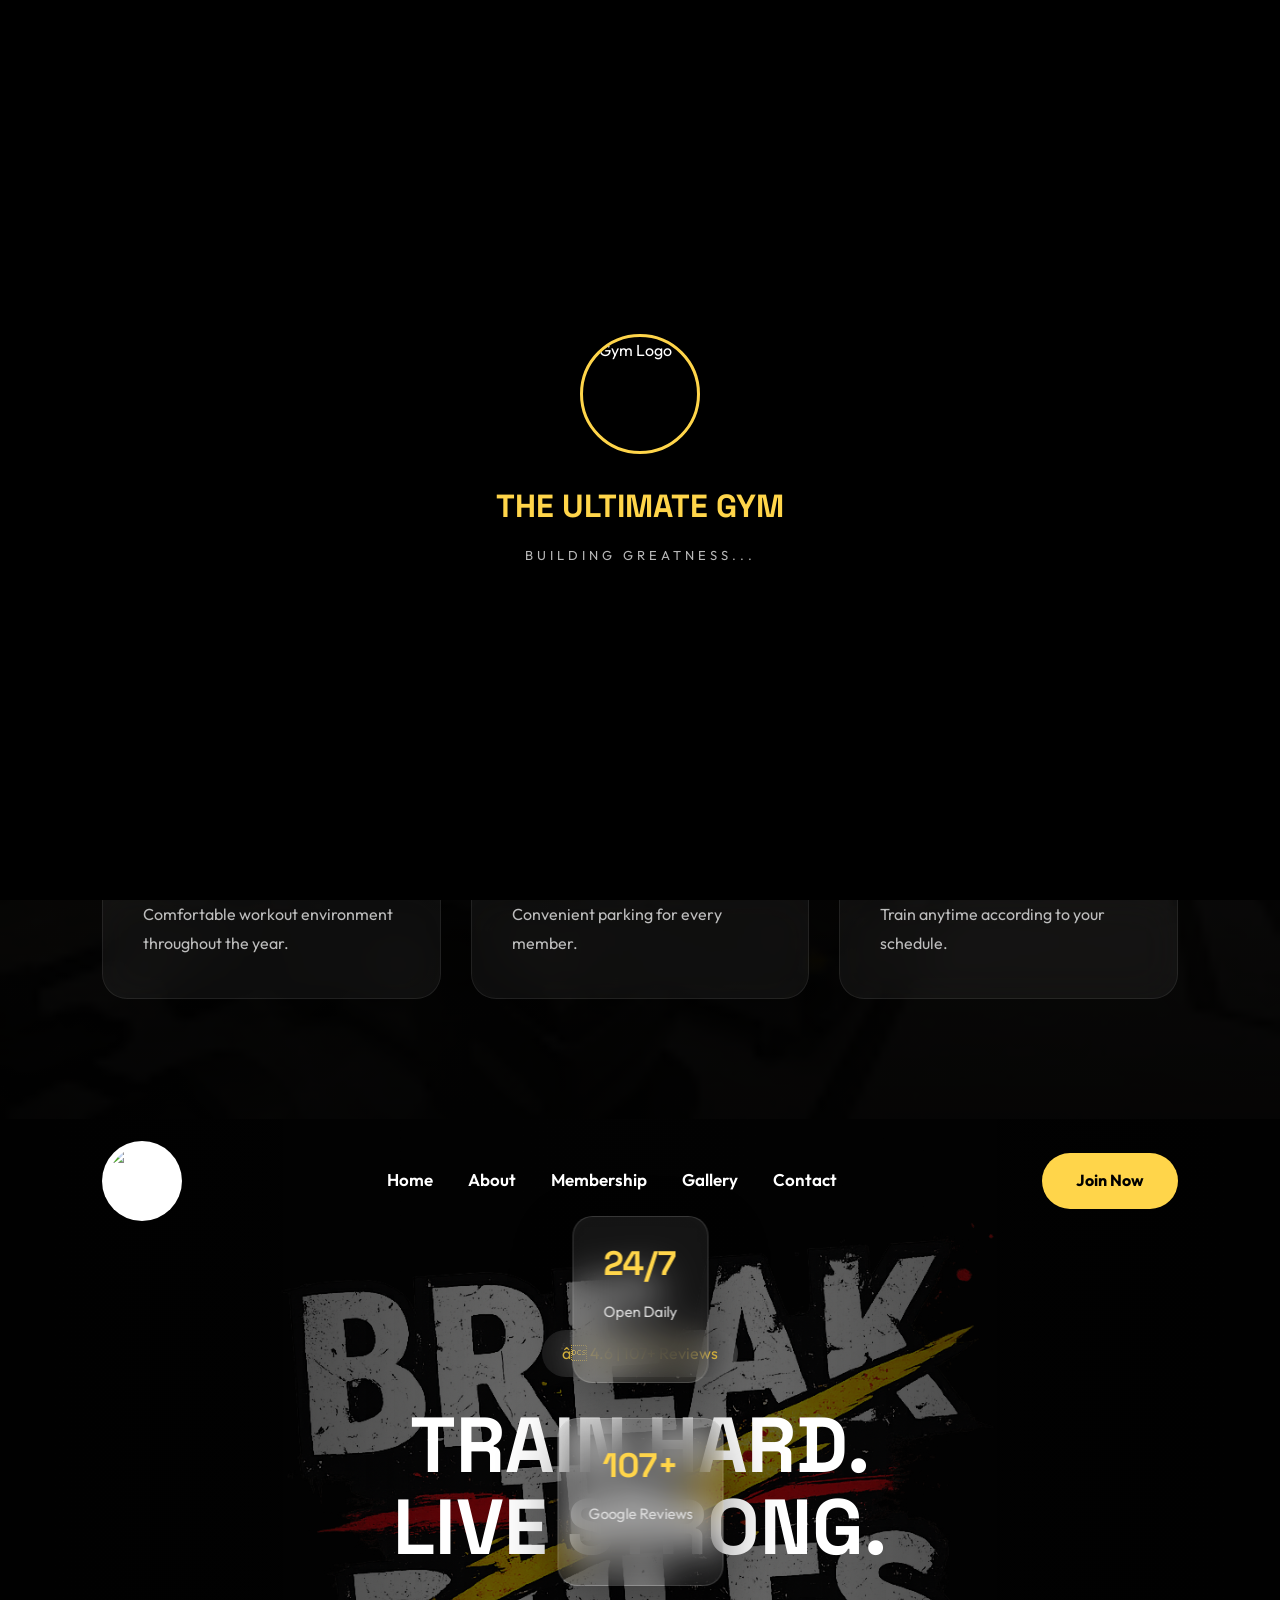
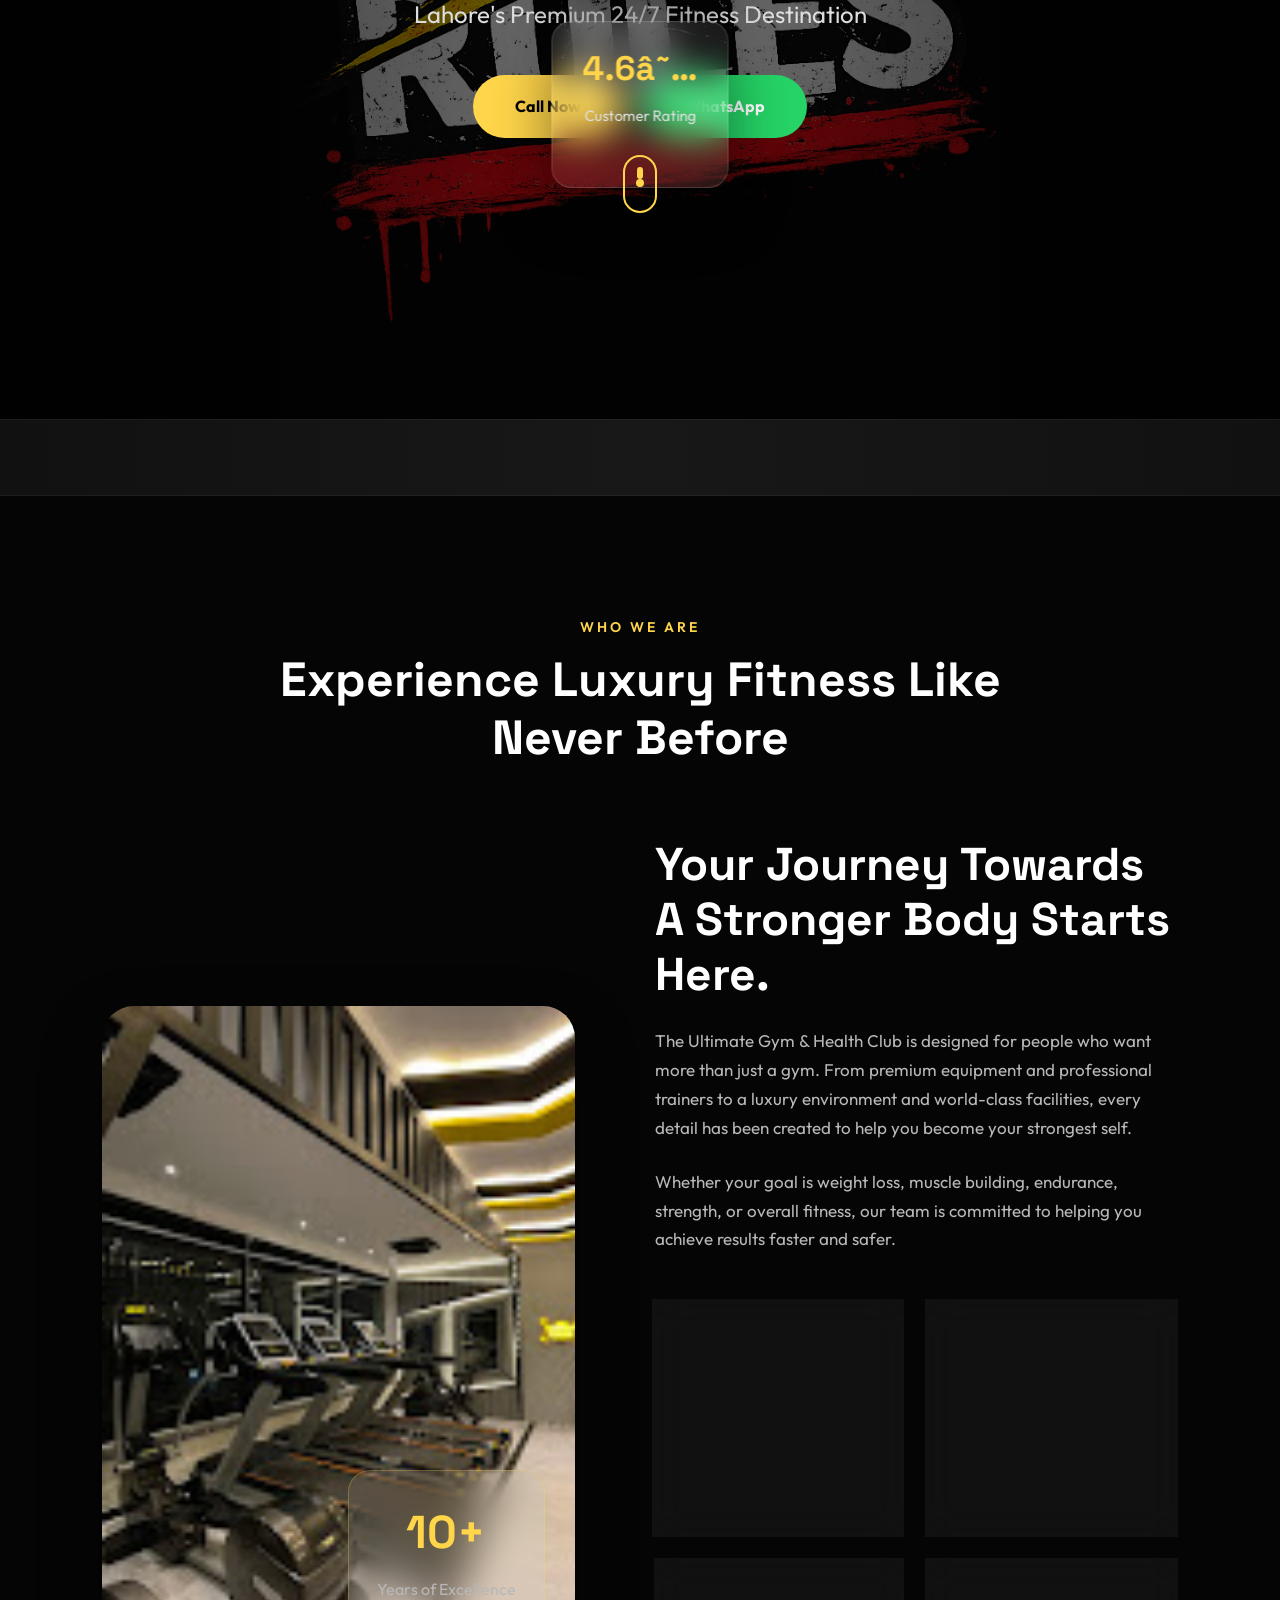
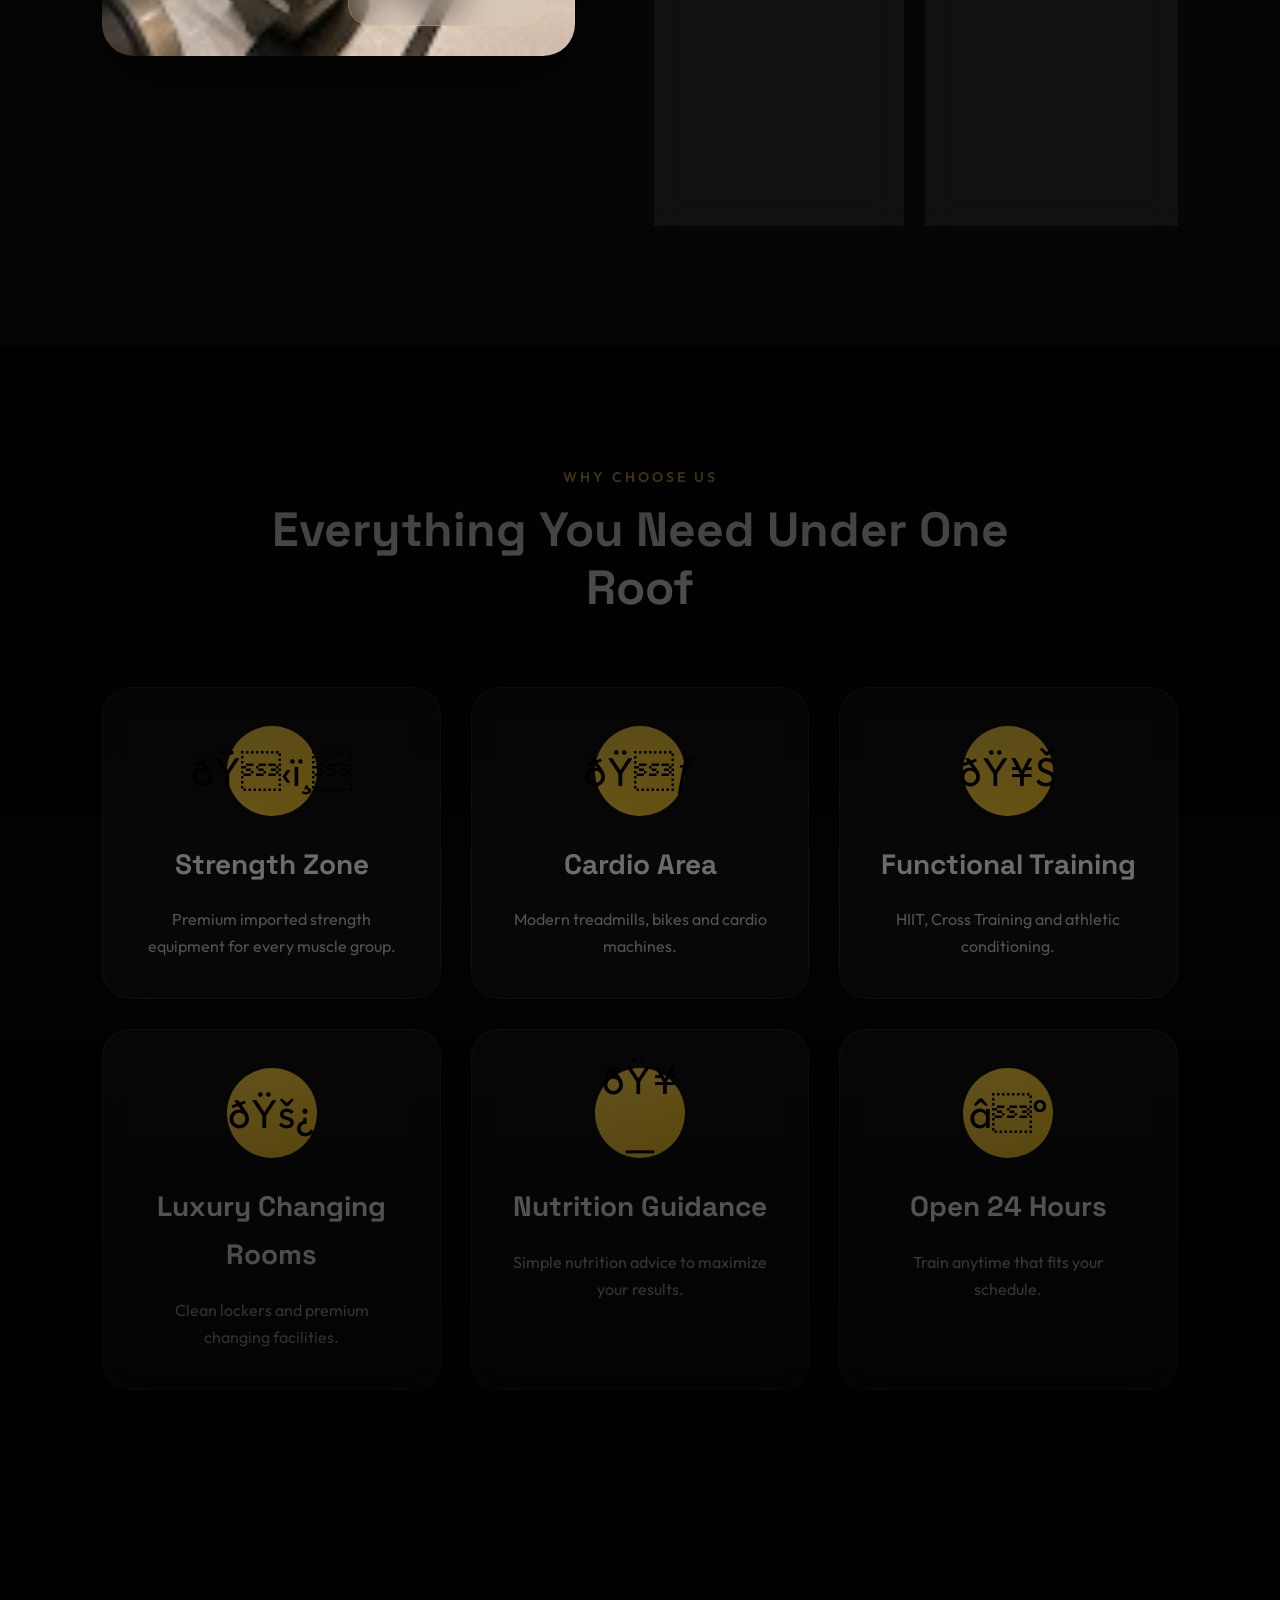
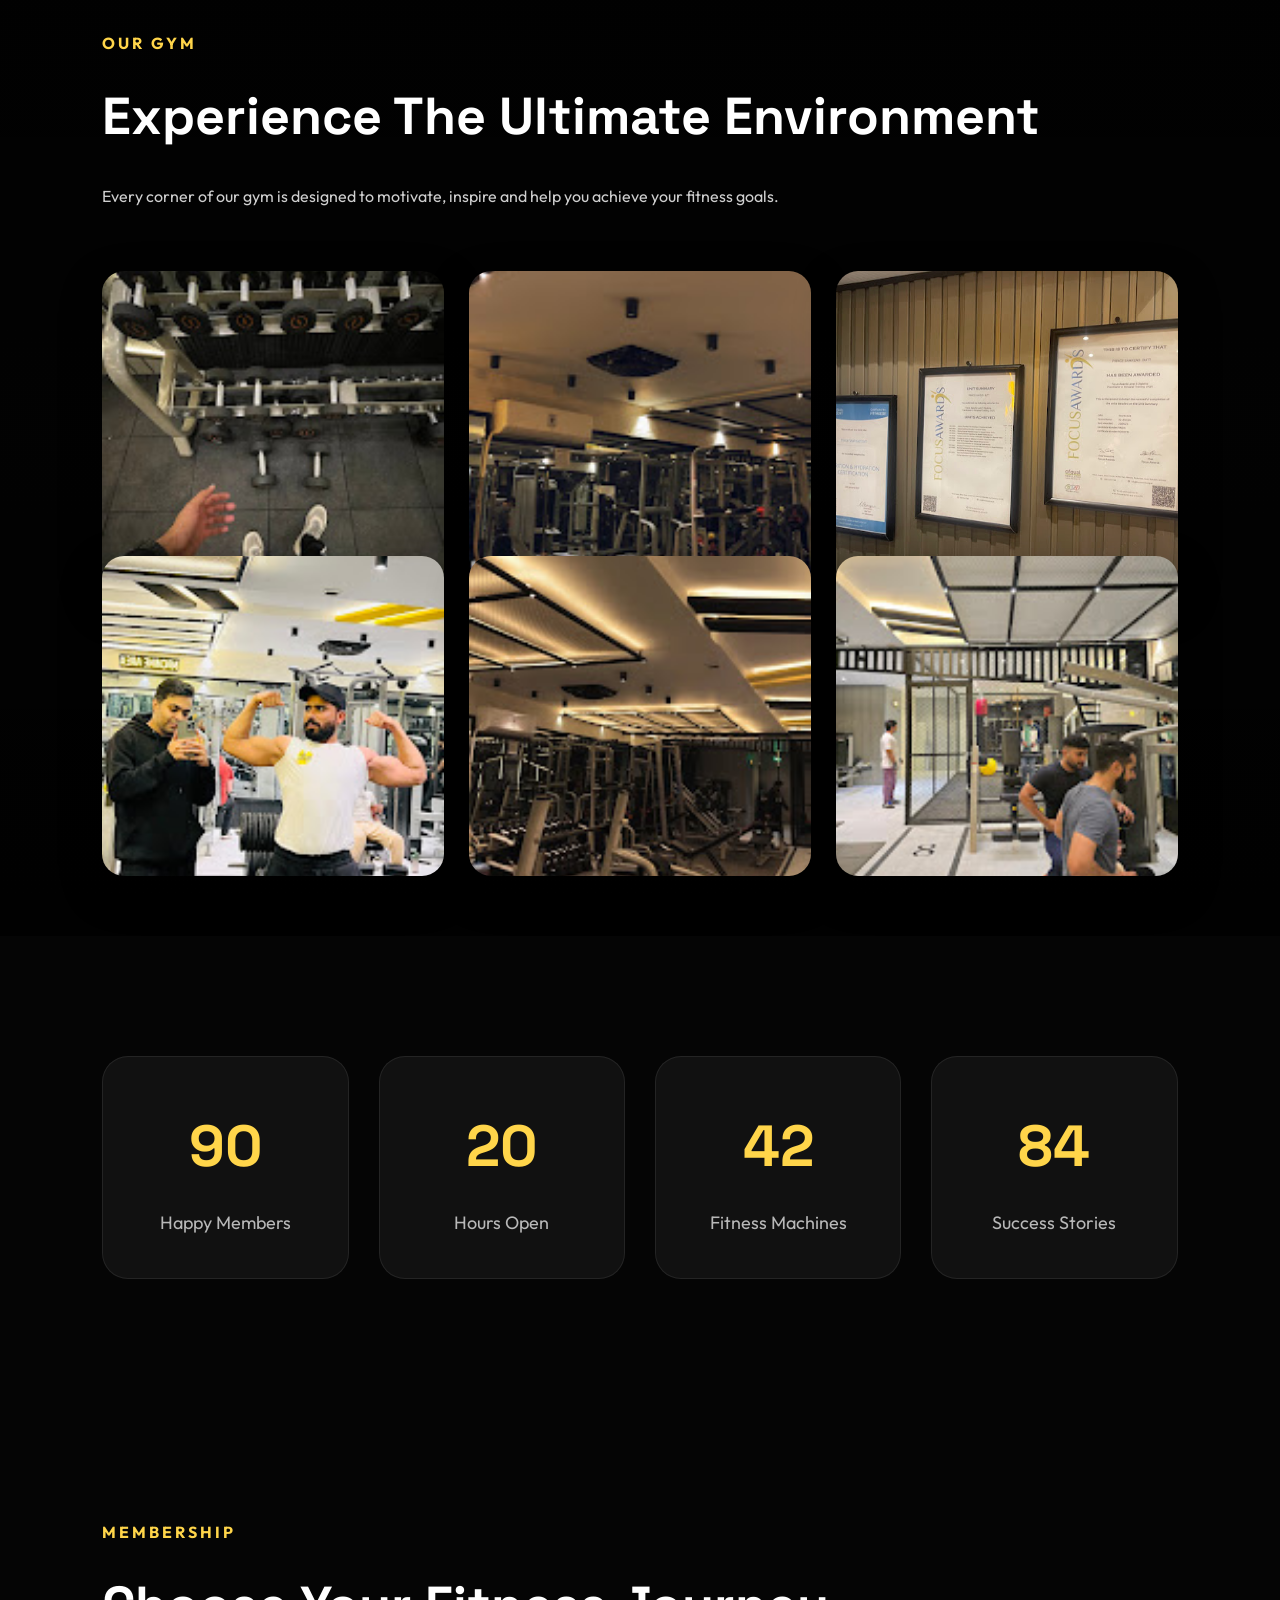
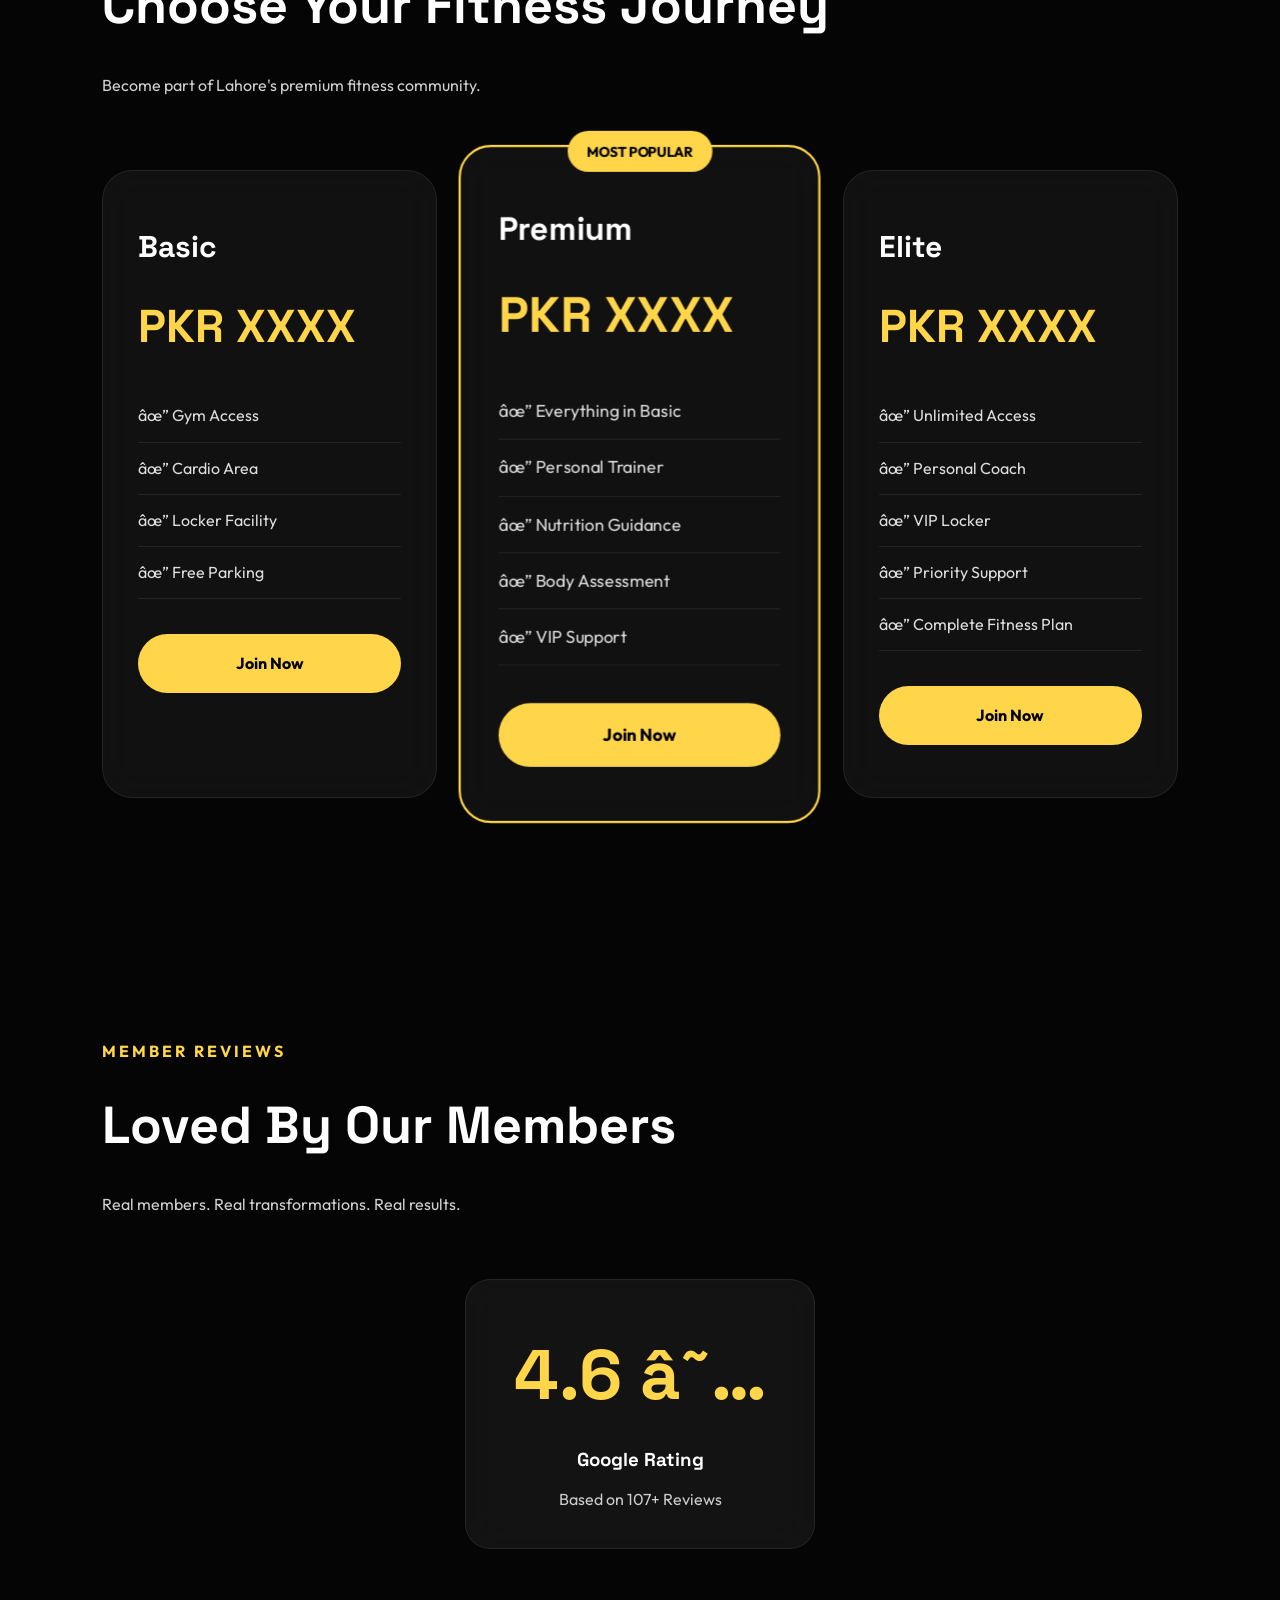
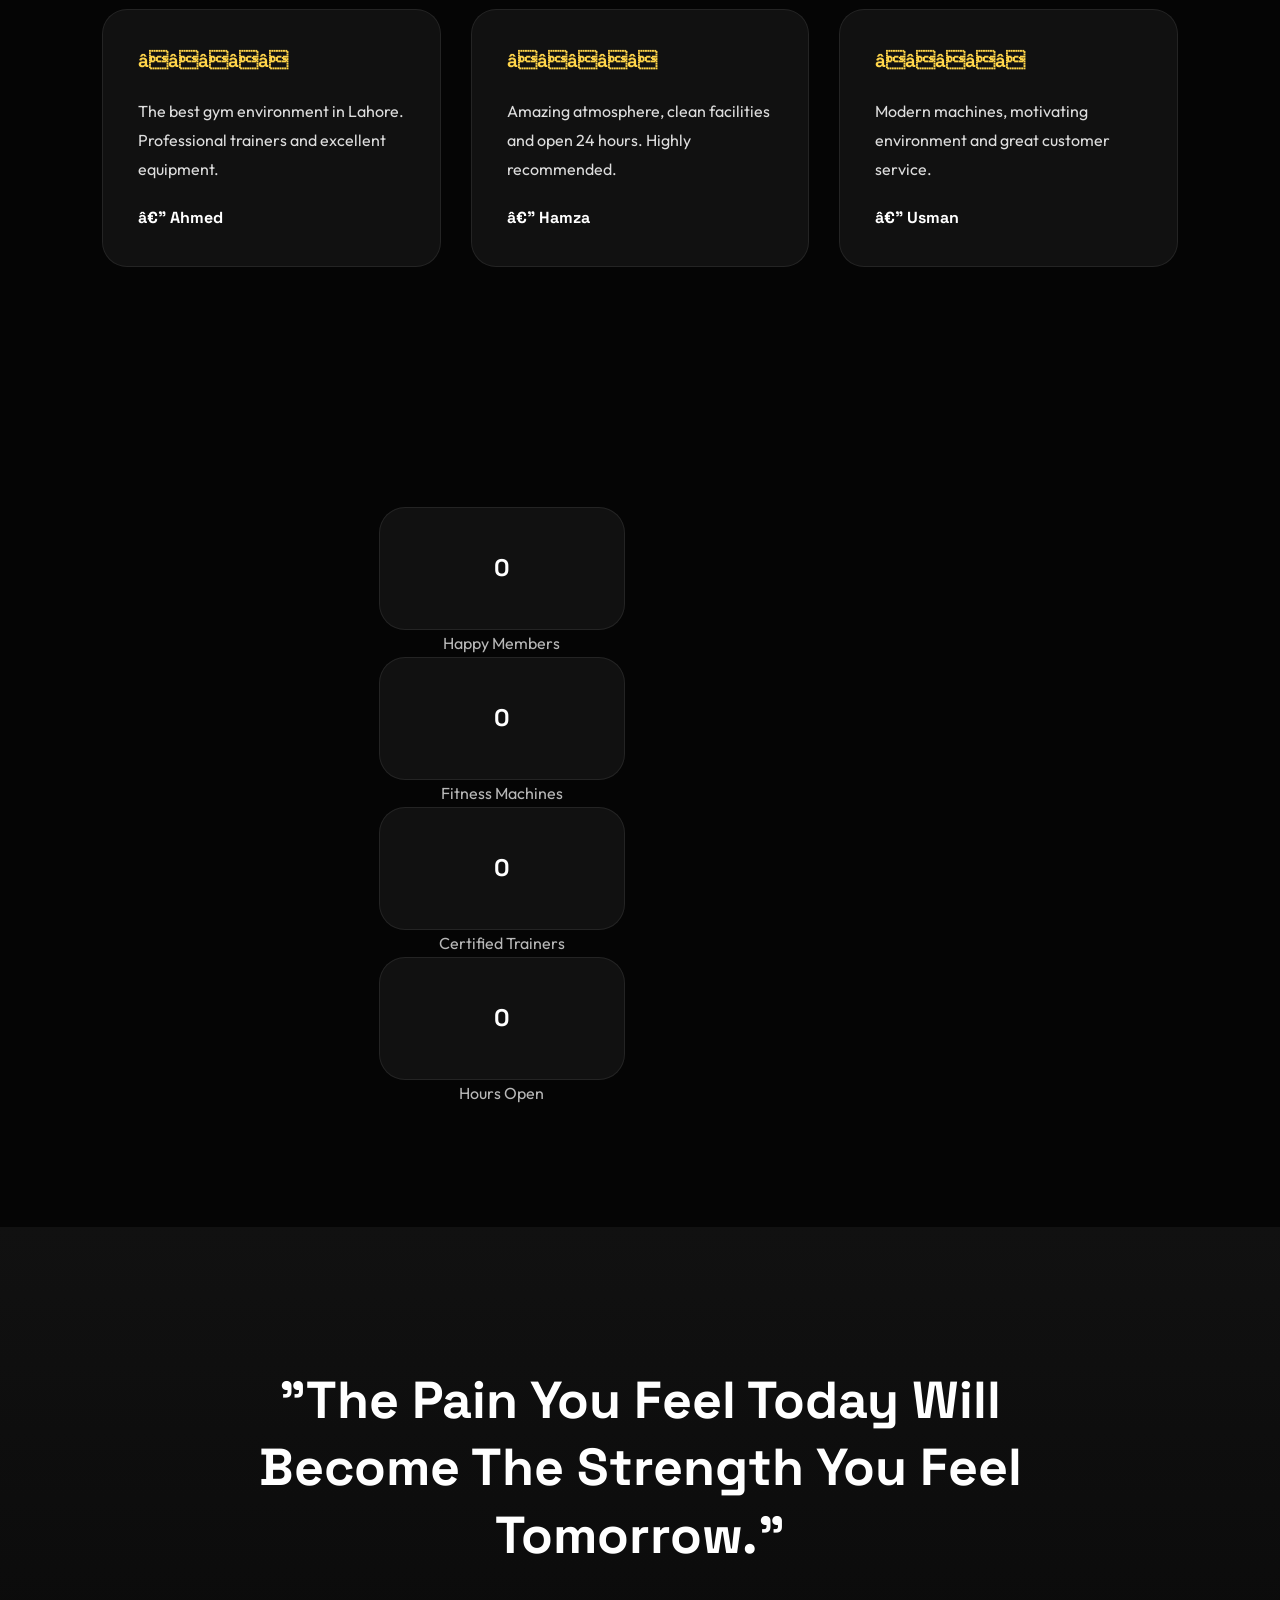
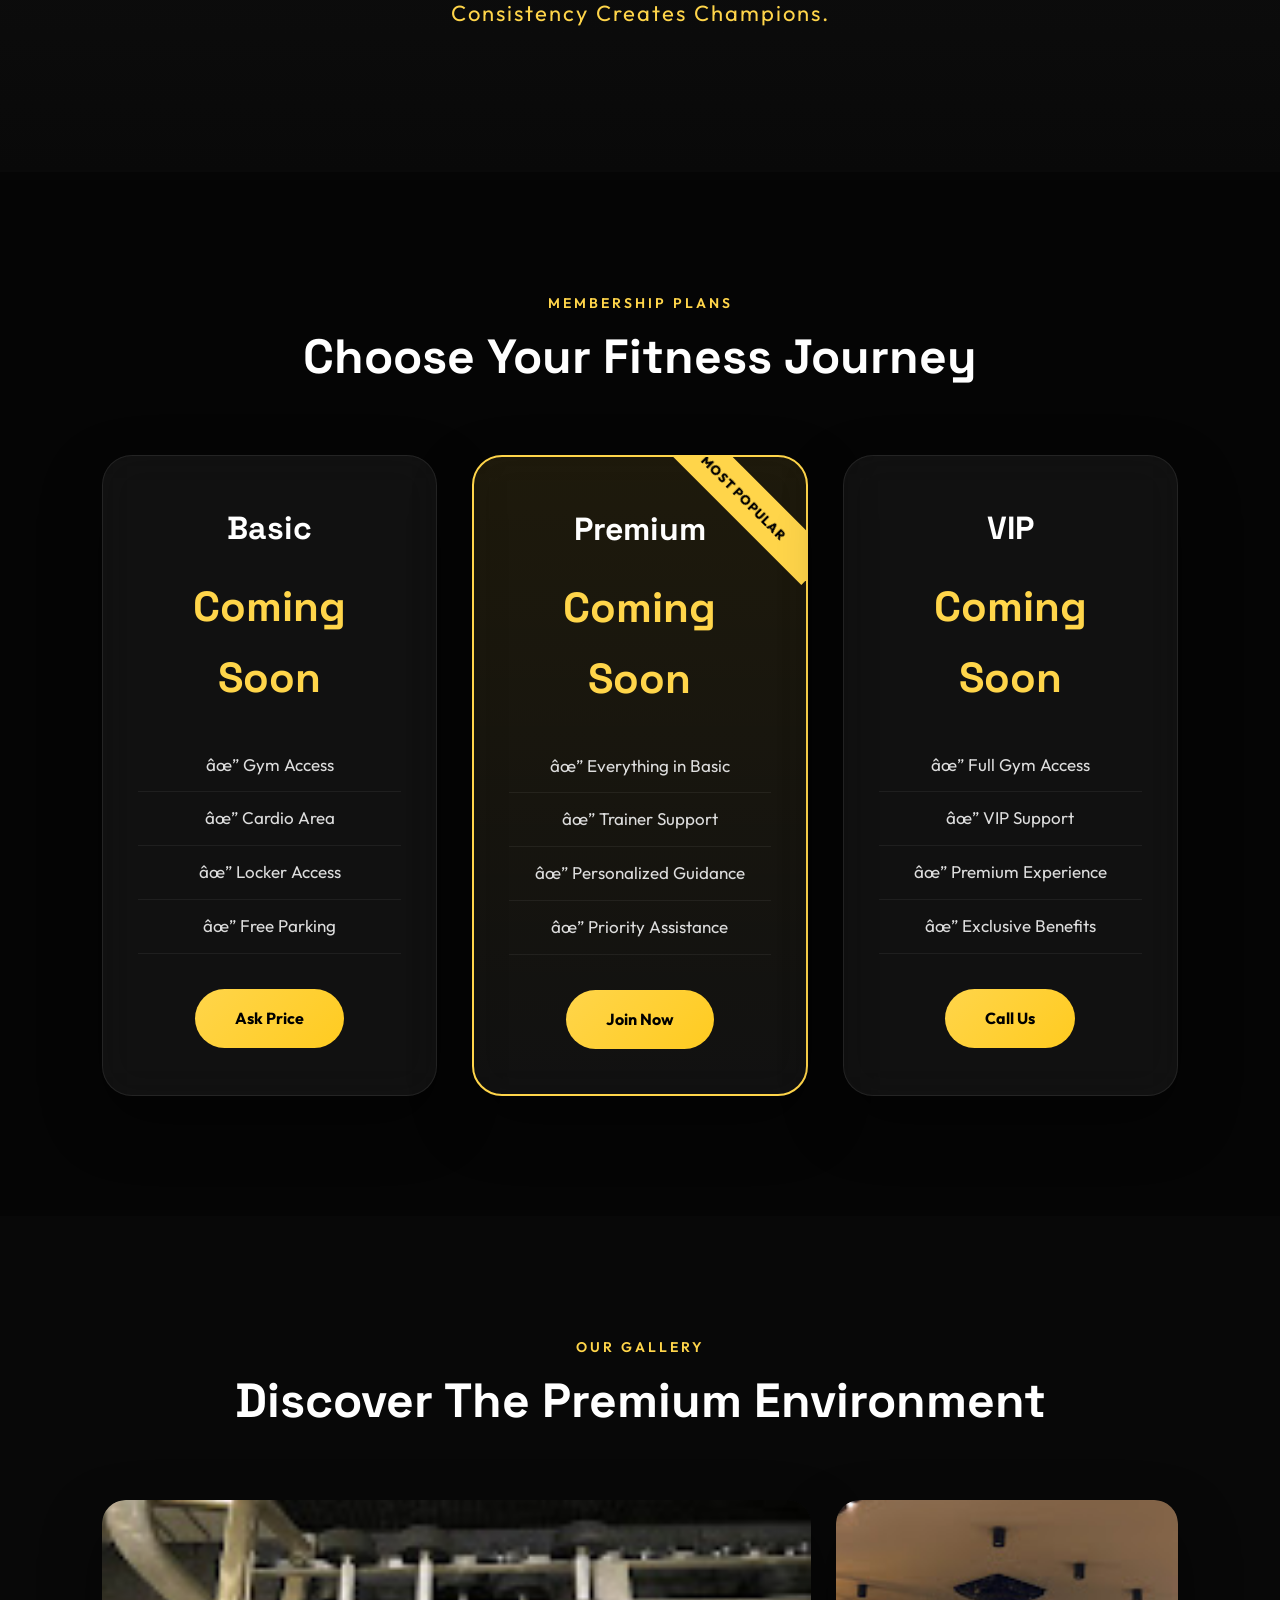
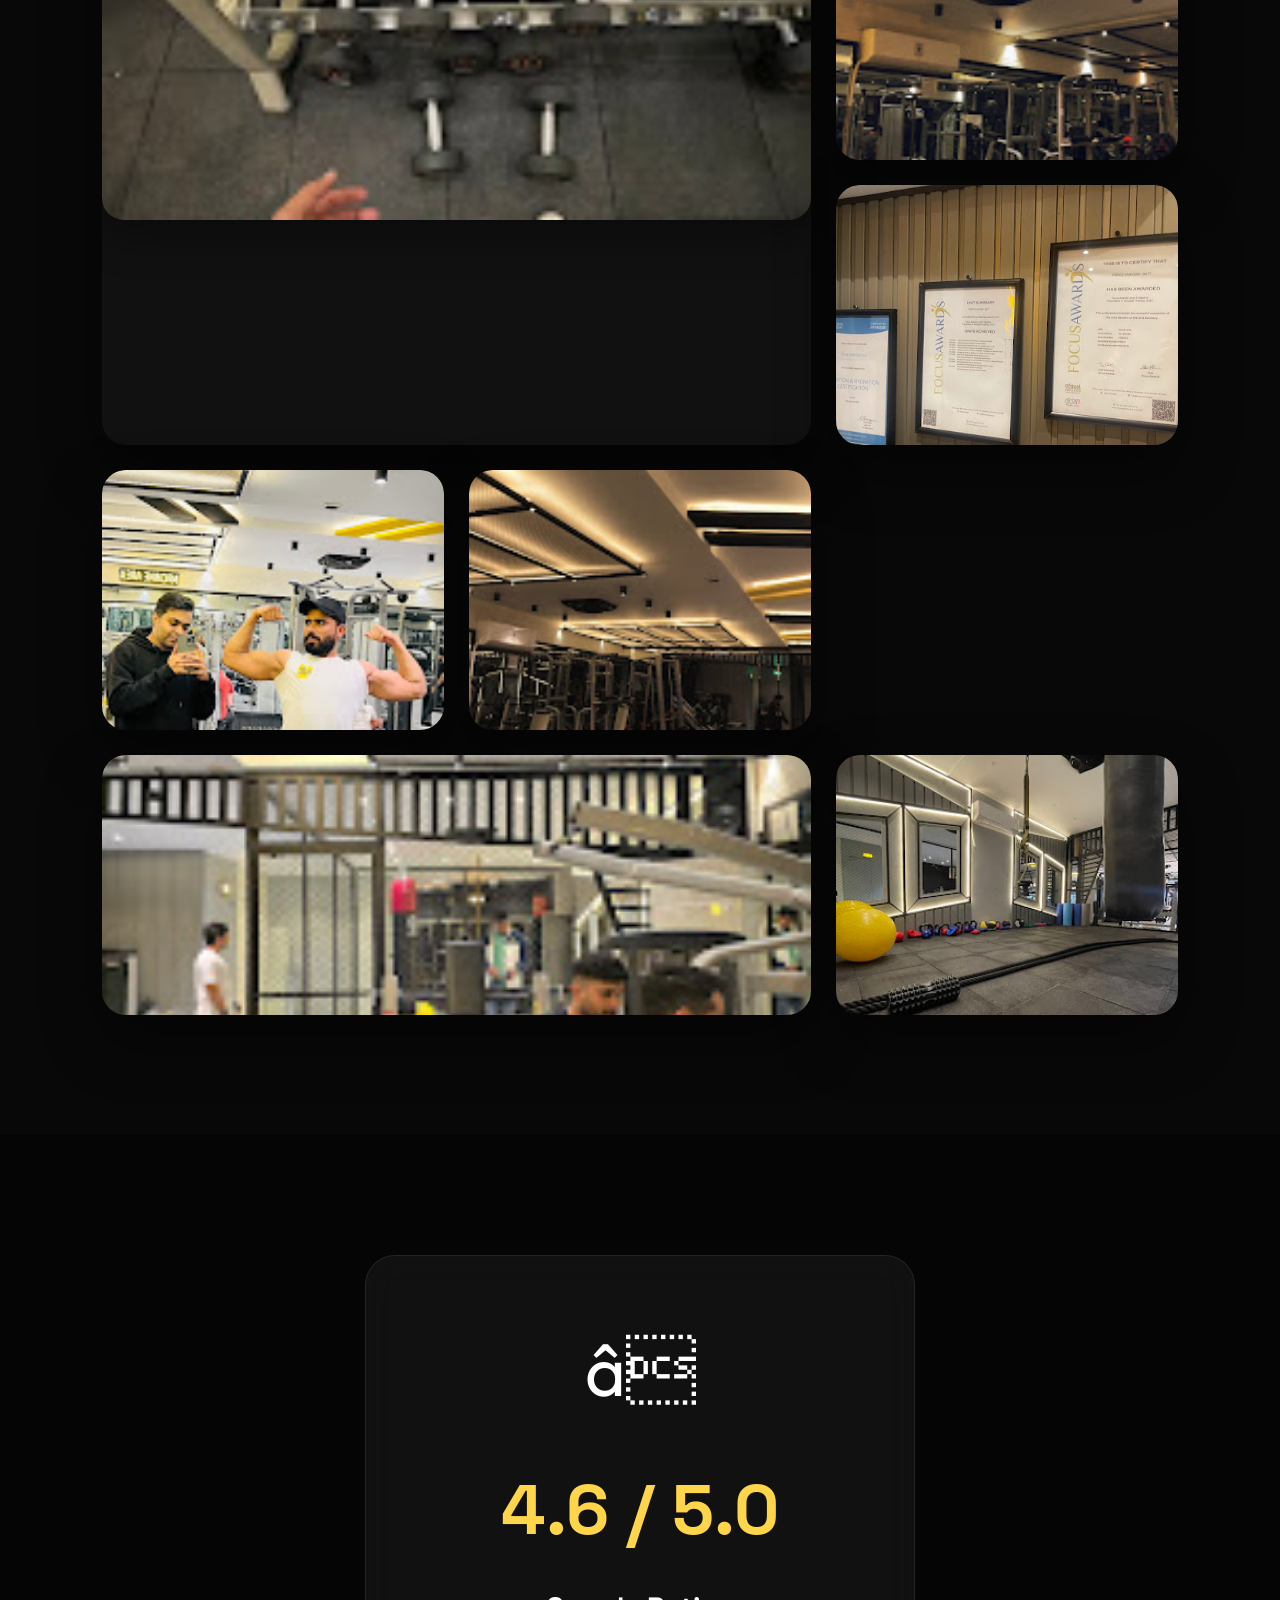
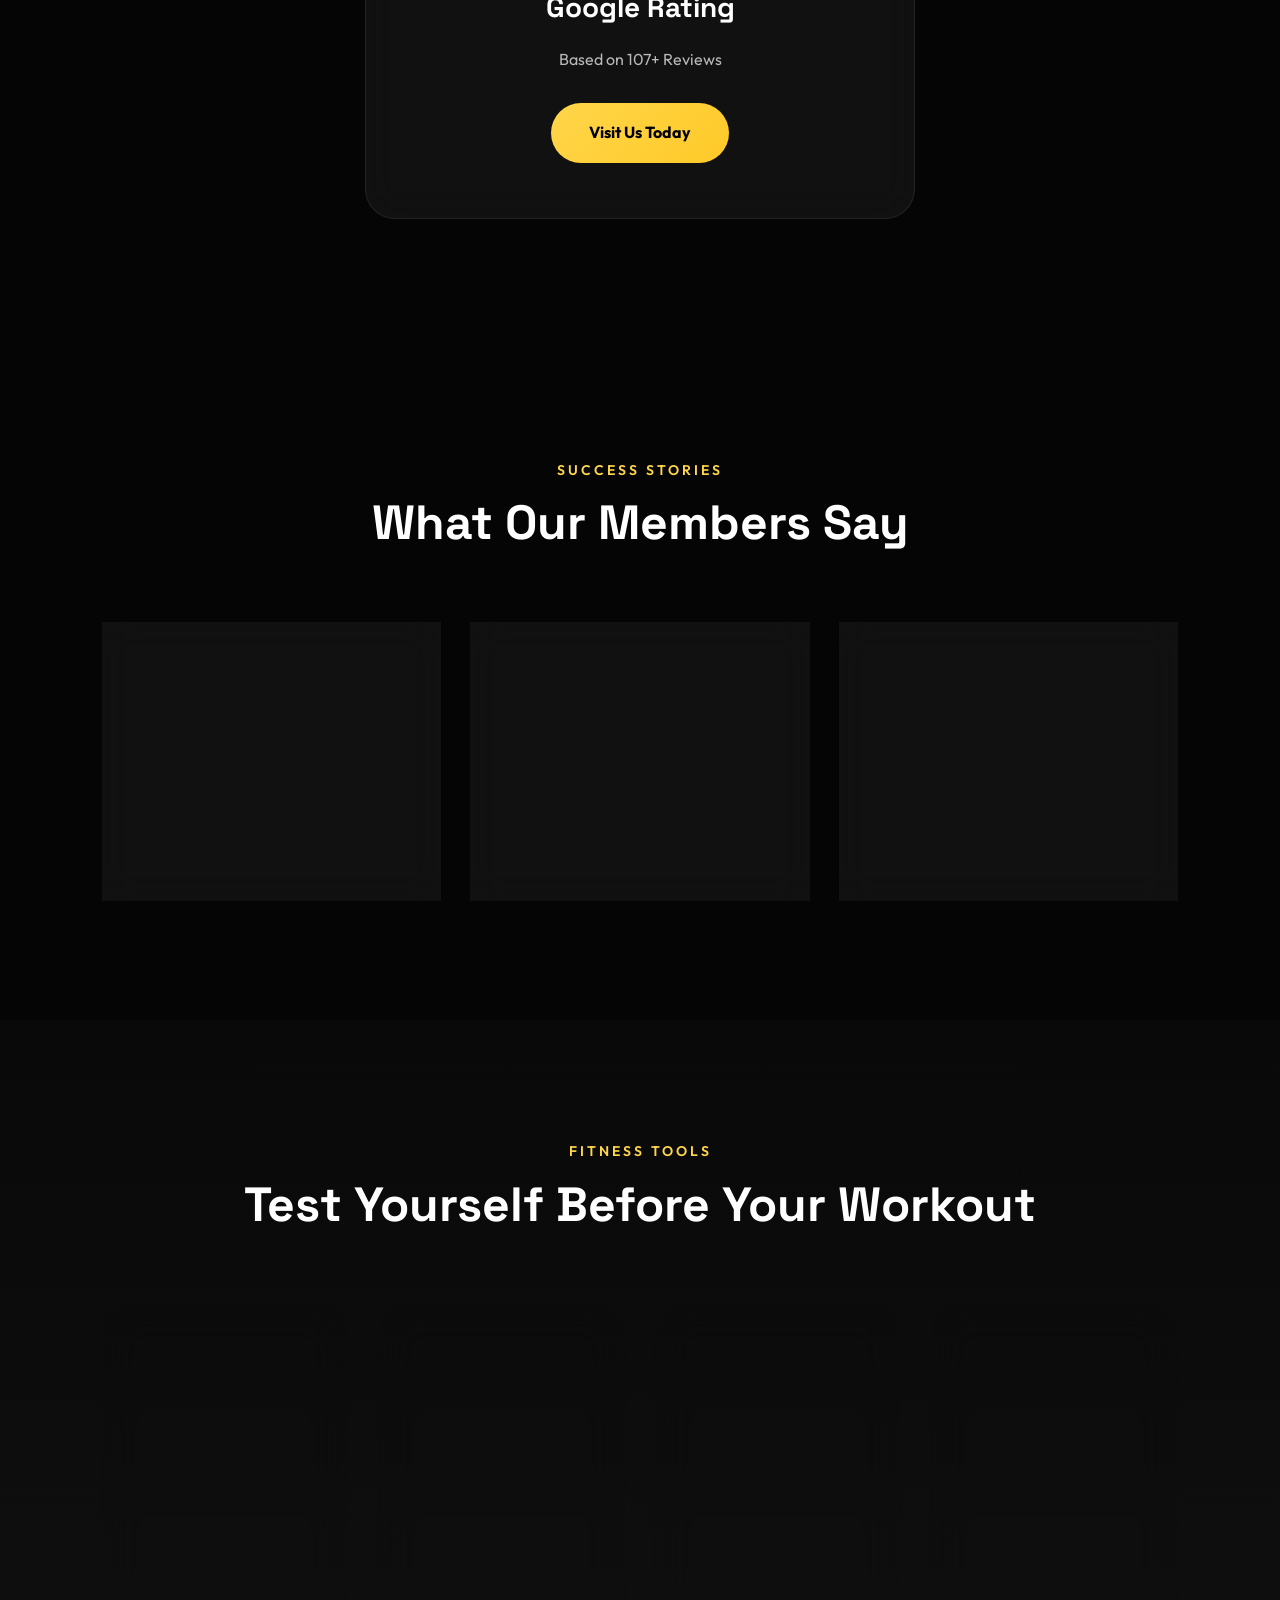
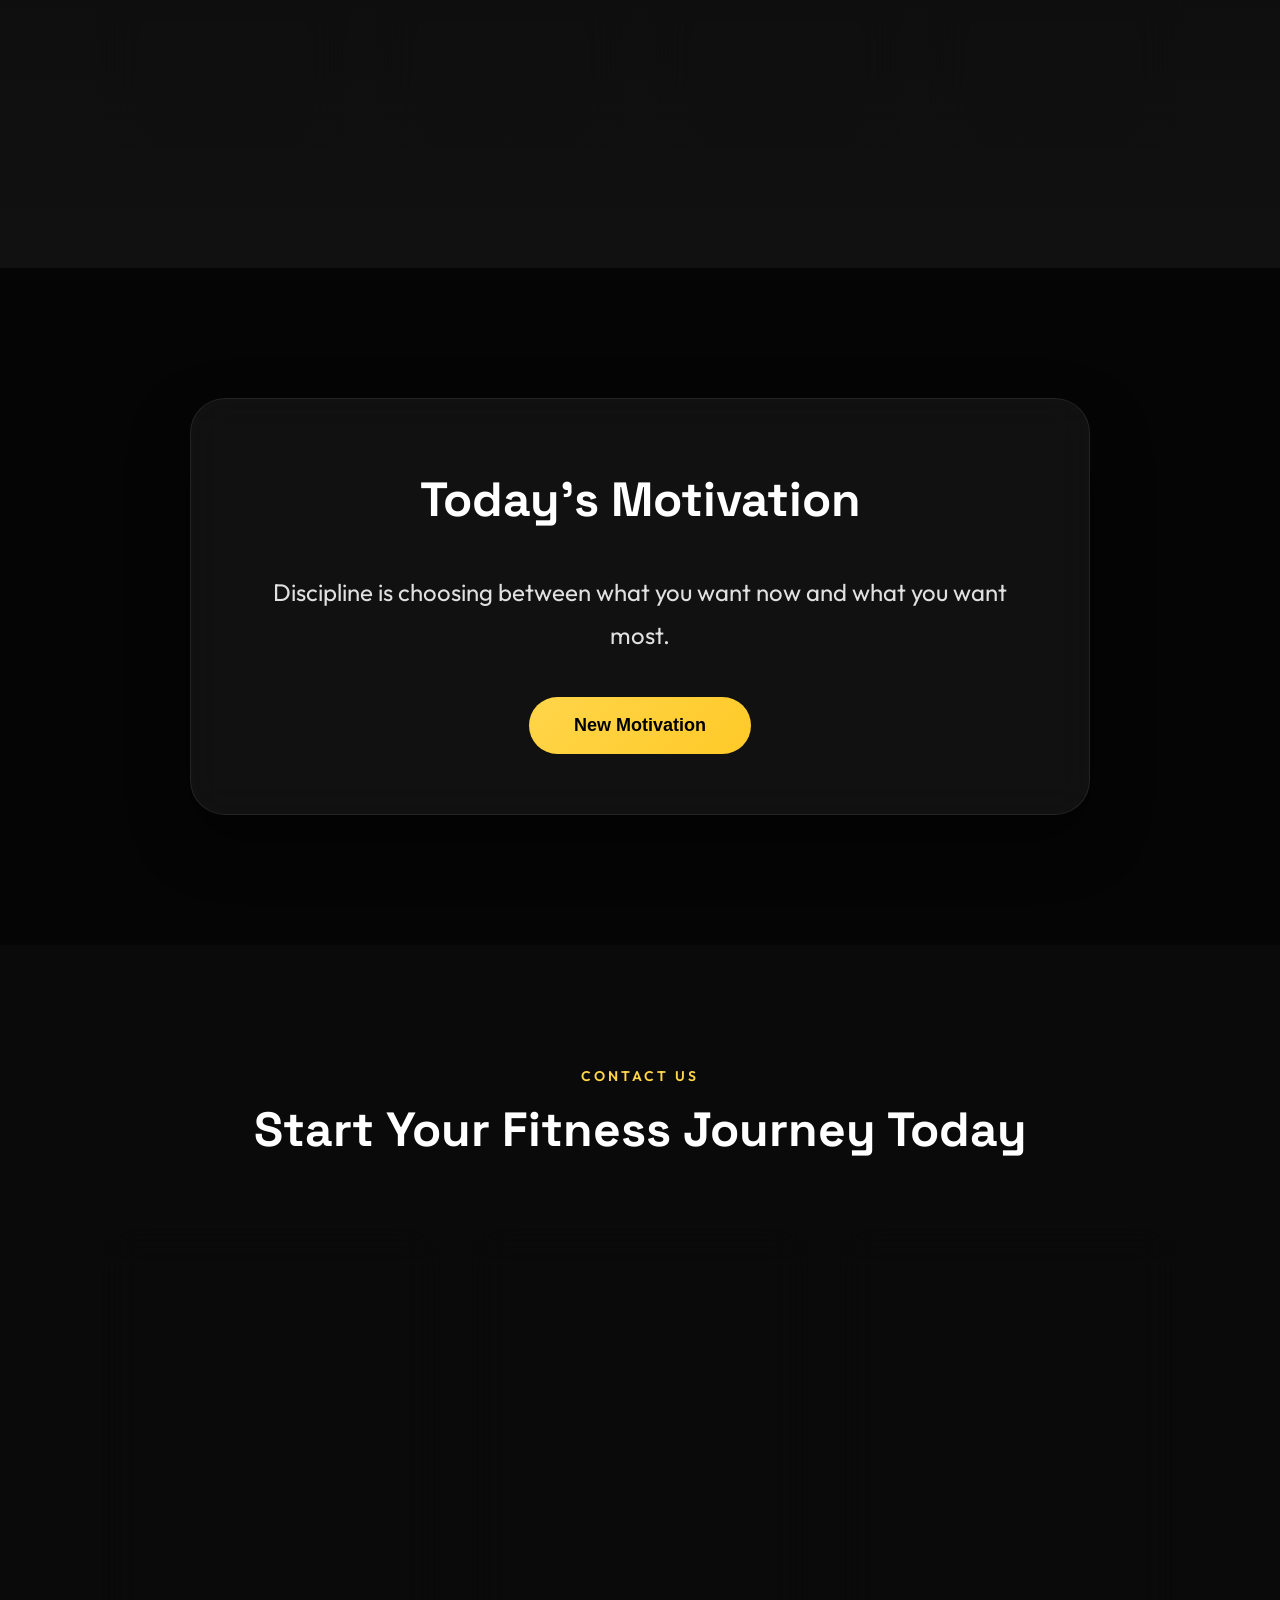
==== commit dca8b296: "Update index.html" ====
--- a/index.html
+++ b/index.html
@@ -156,6 +156,17 @@
 </head>
 
 <body>
+ <div id="loader">
+
+<div class="loader-logo">
+
+<img src="images/logo.png" alt="Logo">
+
+<h2>THE ULTIMATE GYM</h2>
+
+</div>
+
+</div>
 
 <!-- ==========================
 LOADER
@@ -920,6 +931,56 @@
 </div>
 
 </section>
+
+<!-- ==========================
+Animated Statistics Counter 
+========================== -->
+
+<section class="counter-section">
+
+<div class="counter-overlay"></div>
+
+<div class="container">
+
+<div class="counter-grid">
+
+<div class="counter-box">
+
+<h2 class="counter" data-target="2500">0</h2>
+
+<p>Happy Members</p>
+
+</div>
+
+<div class="counter-box">
+
+<h2 class="counter" data-target="40">0</h2>
+
+<p>Fitness Machines</p>
+
+</div>
+
+<div class="counter-box">
+
+<h2 class="counter" data-target="12">0</h2>
+
+<p>Certified Trainers</p>
+
+</div>
+
+<div class="counter-box">
+
+<h2 class="counter" data-target="24">0</h2>
+
+<p>Hours Open</p>
+
+</div>
+
+</div>
+
+</div>
+
+</section>
     
 <!-- ==========================
 QUOTE
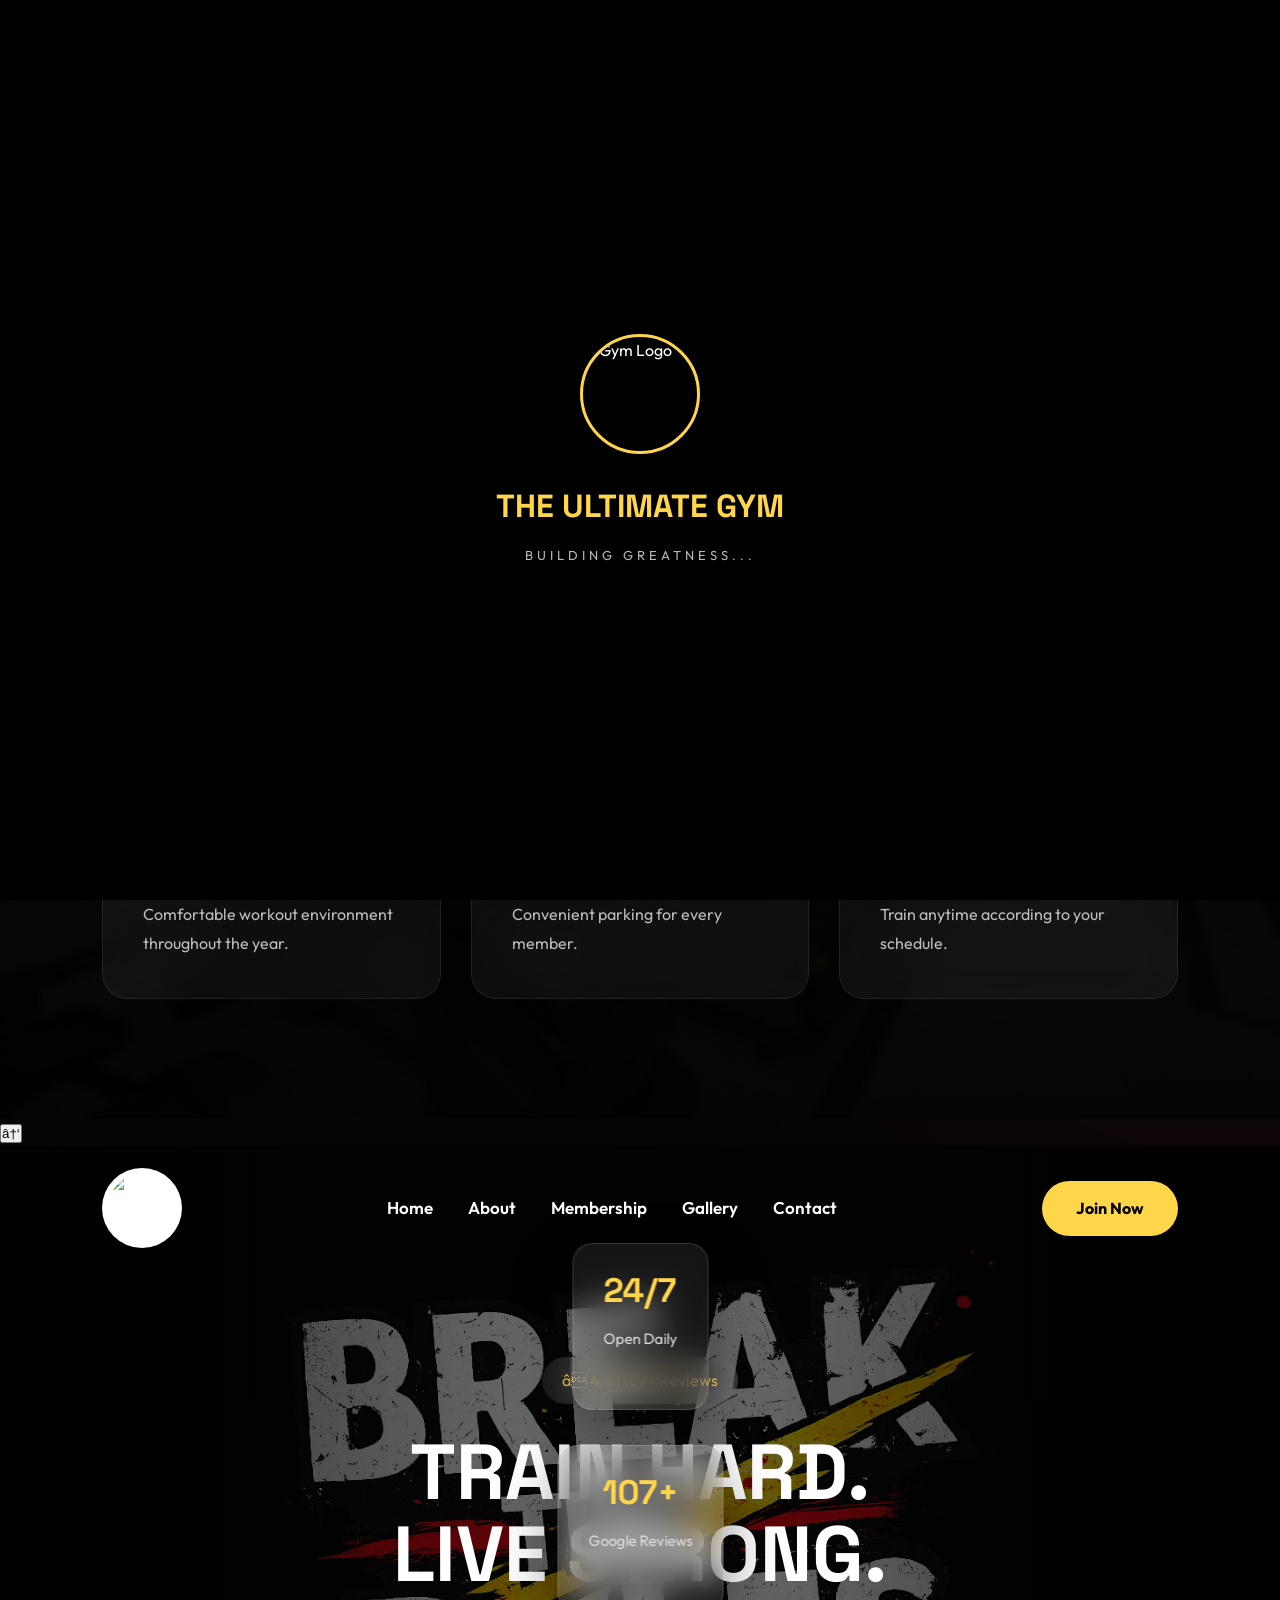
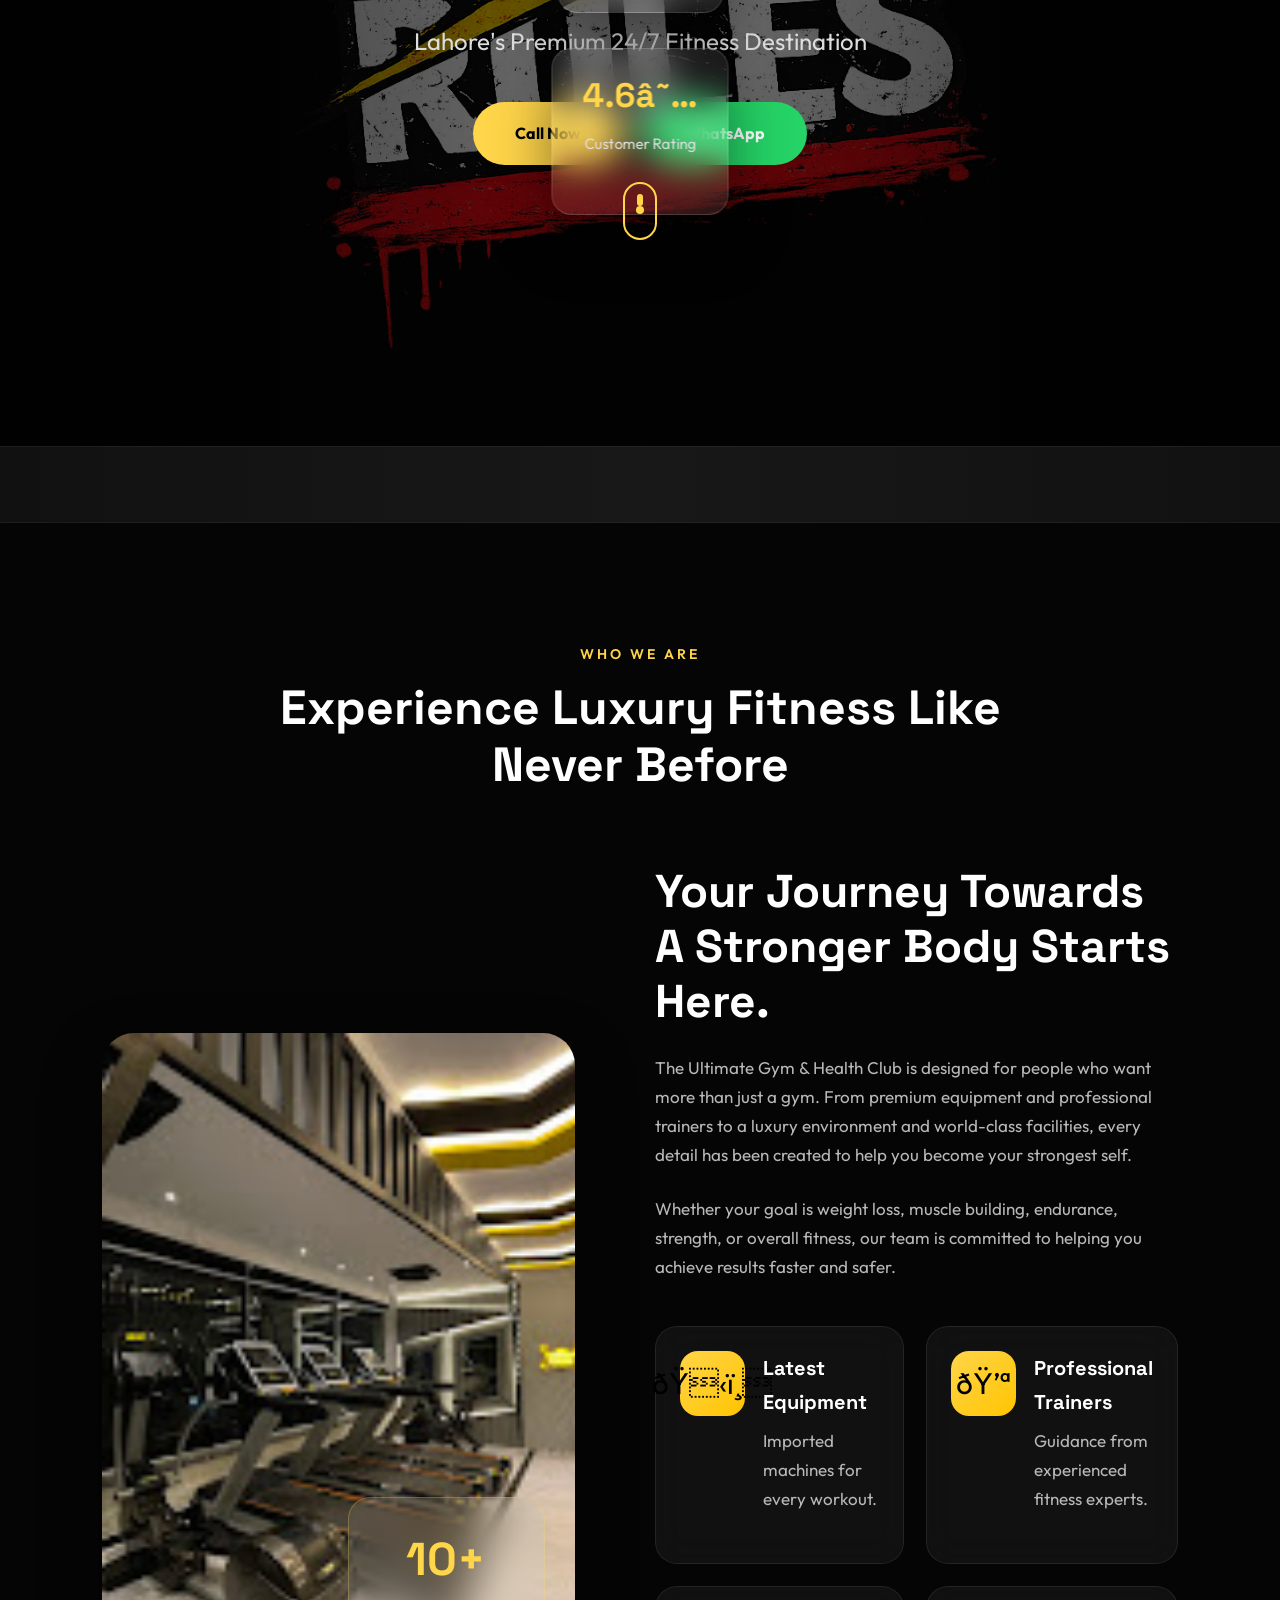
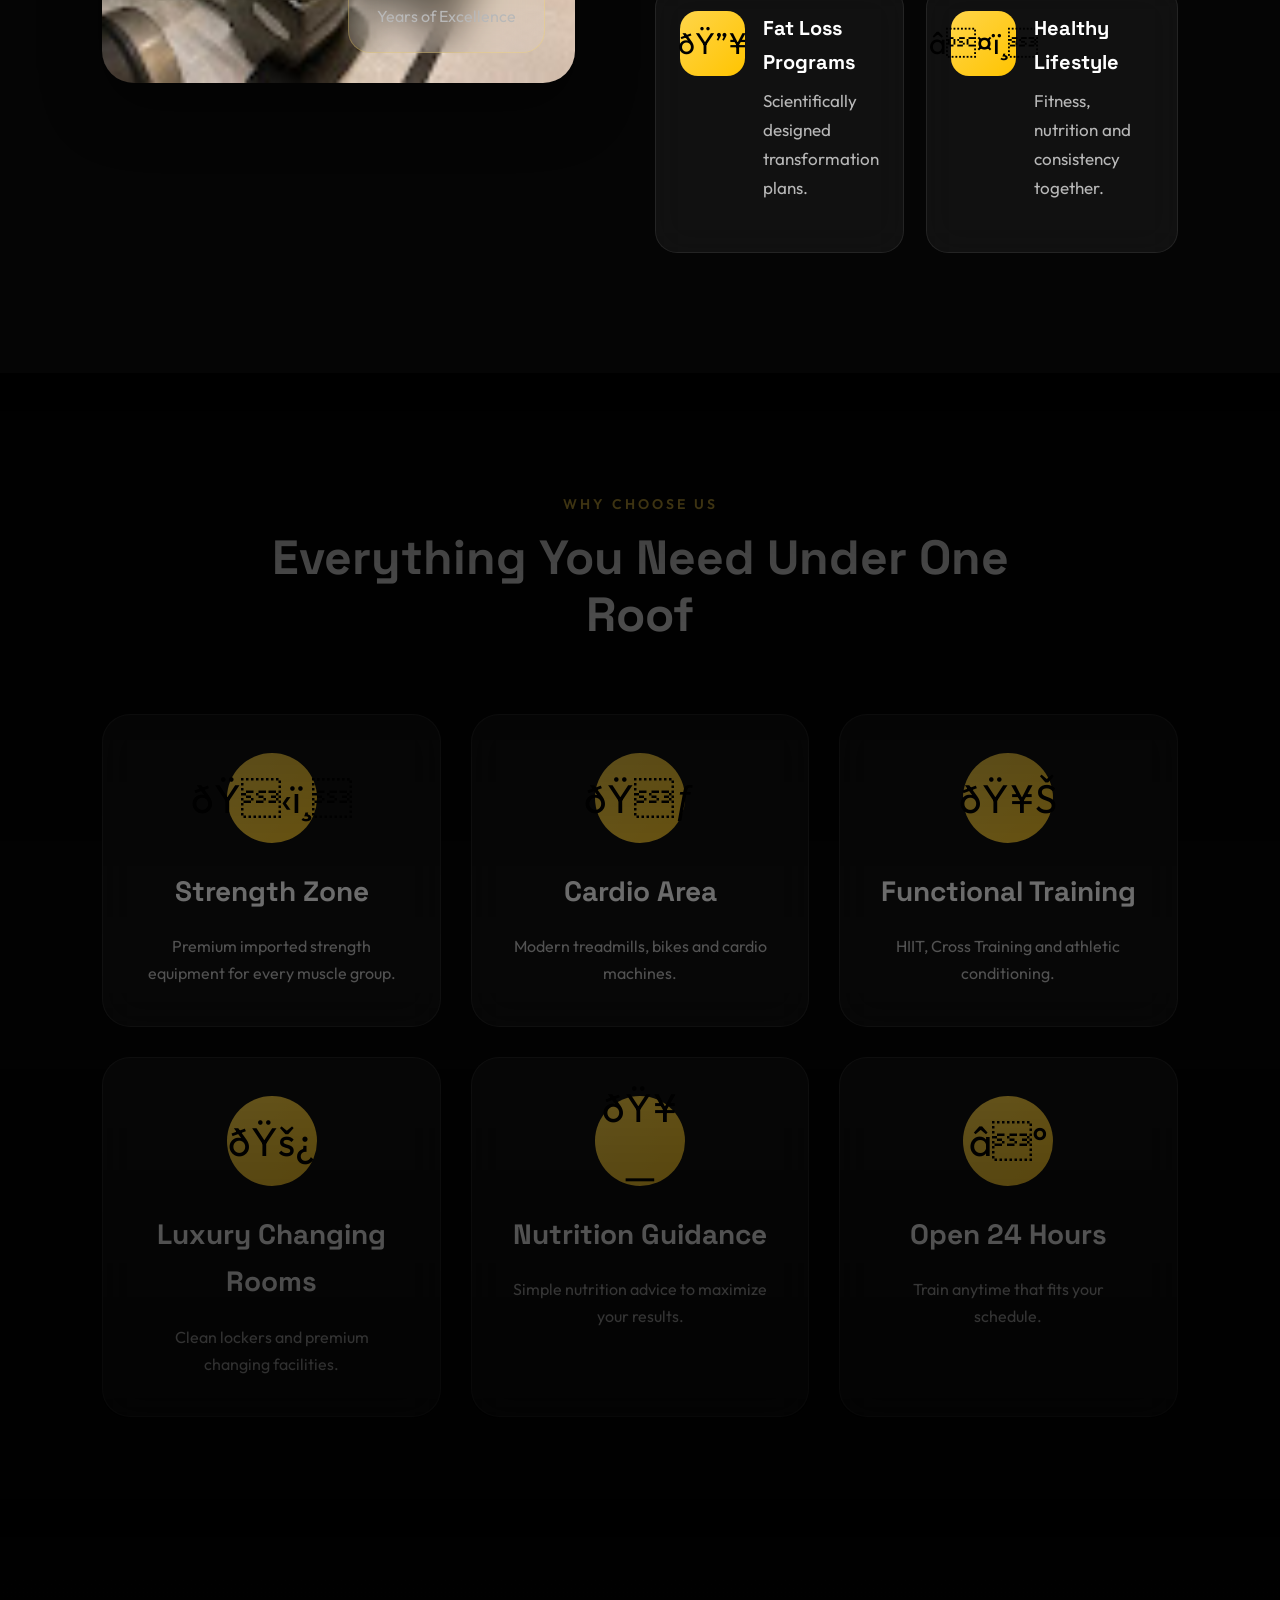
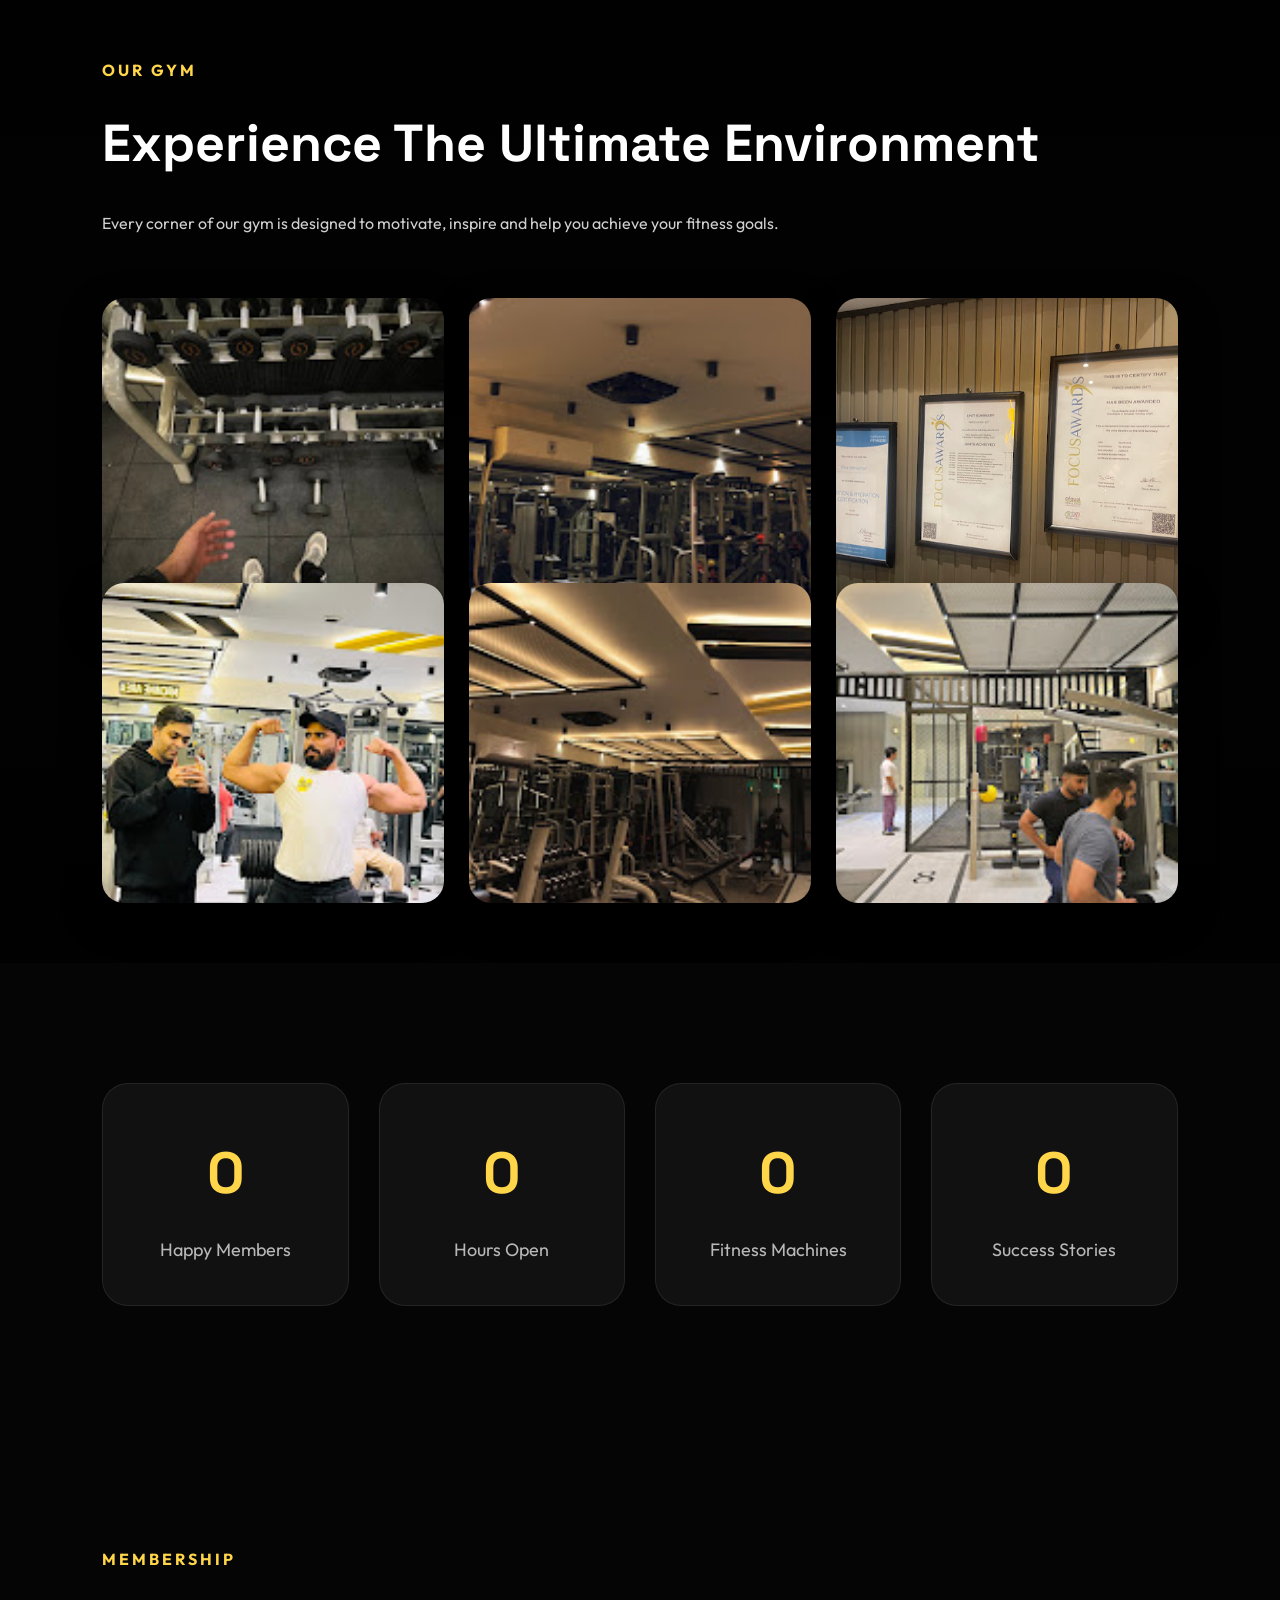
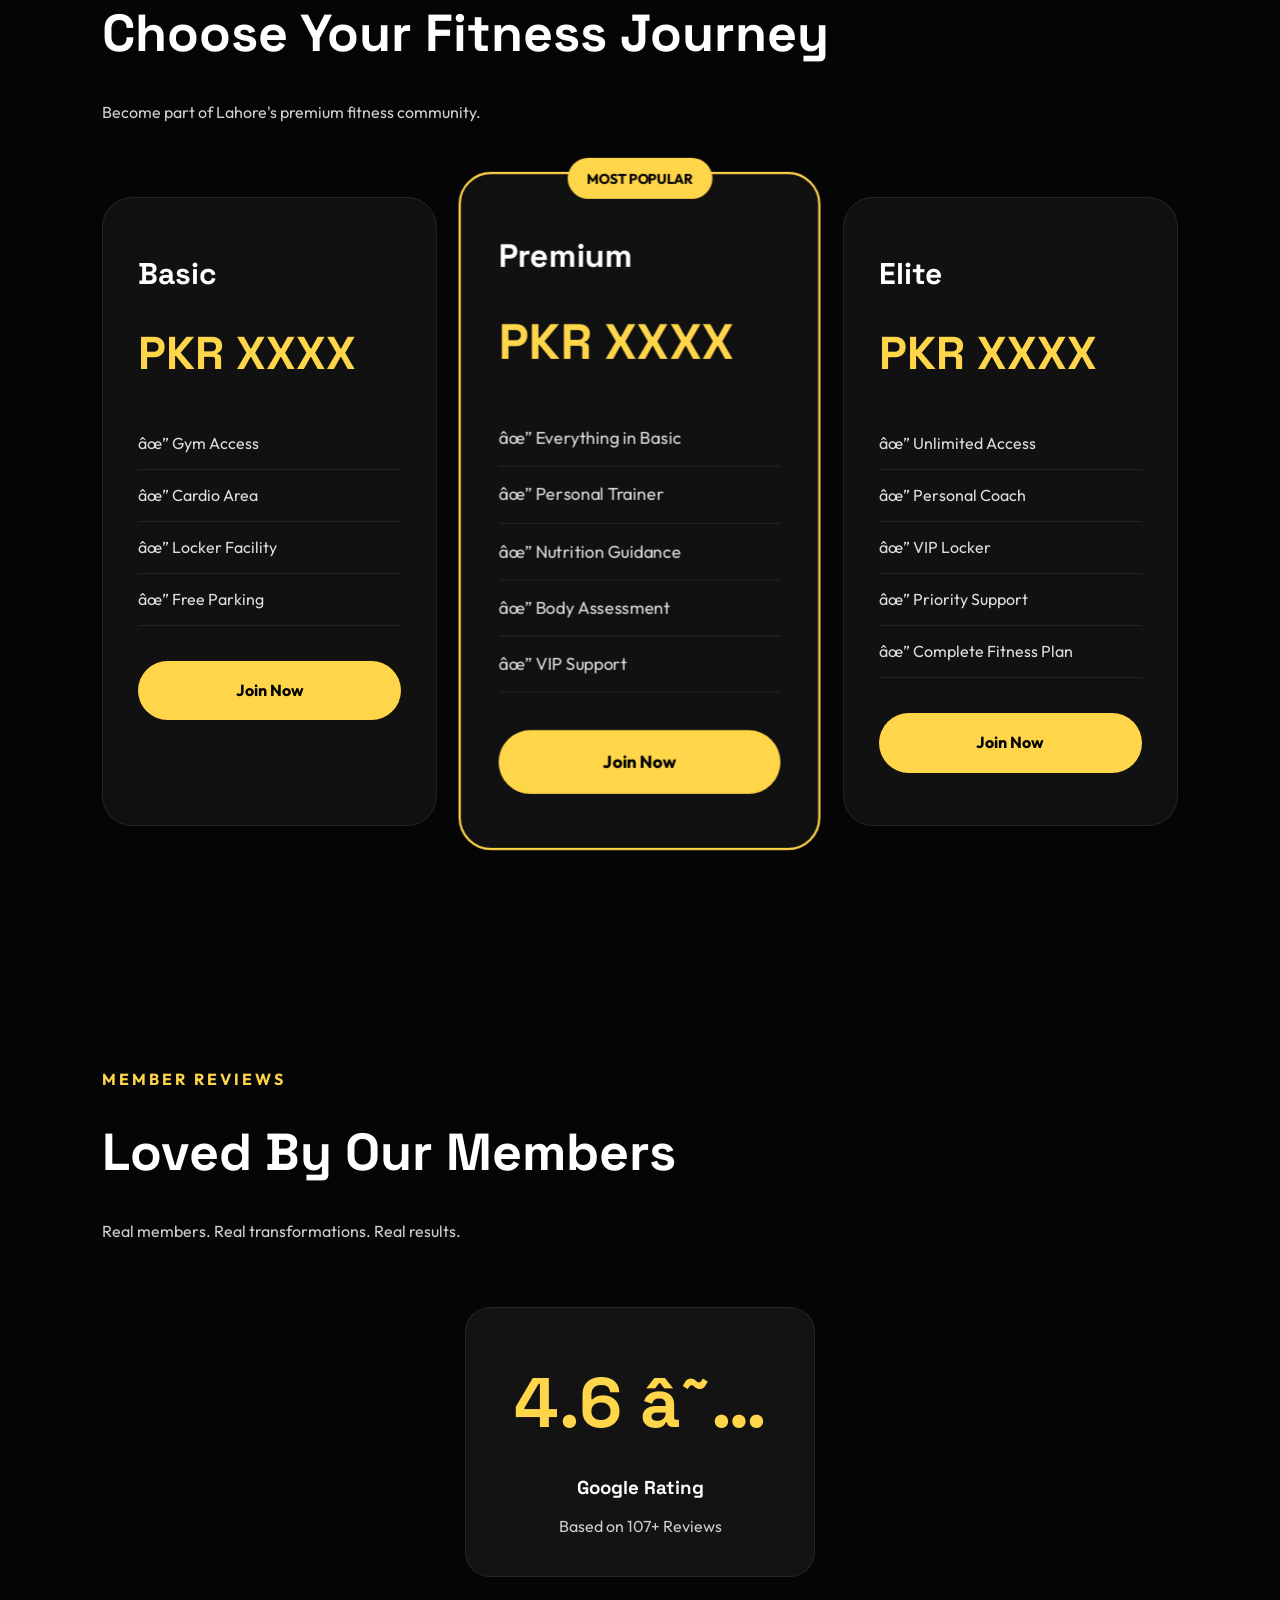
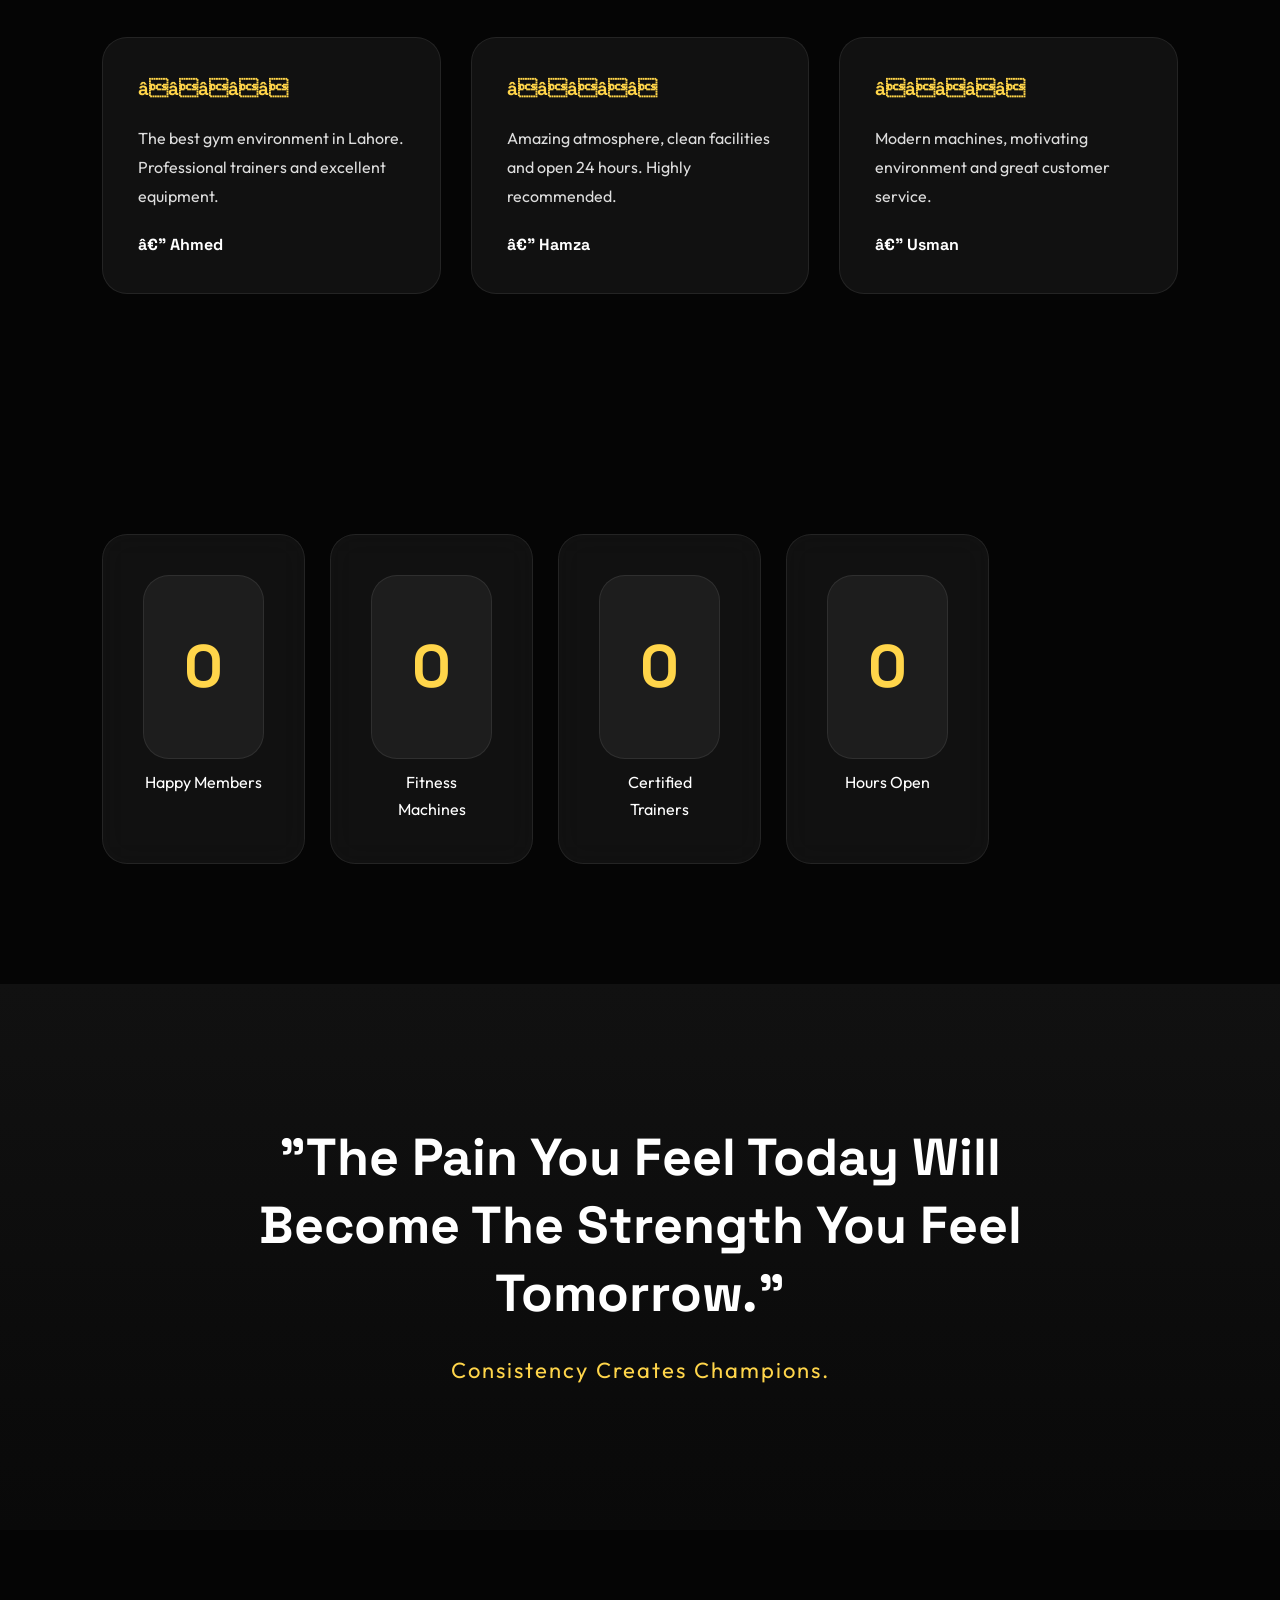
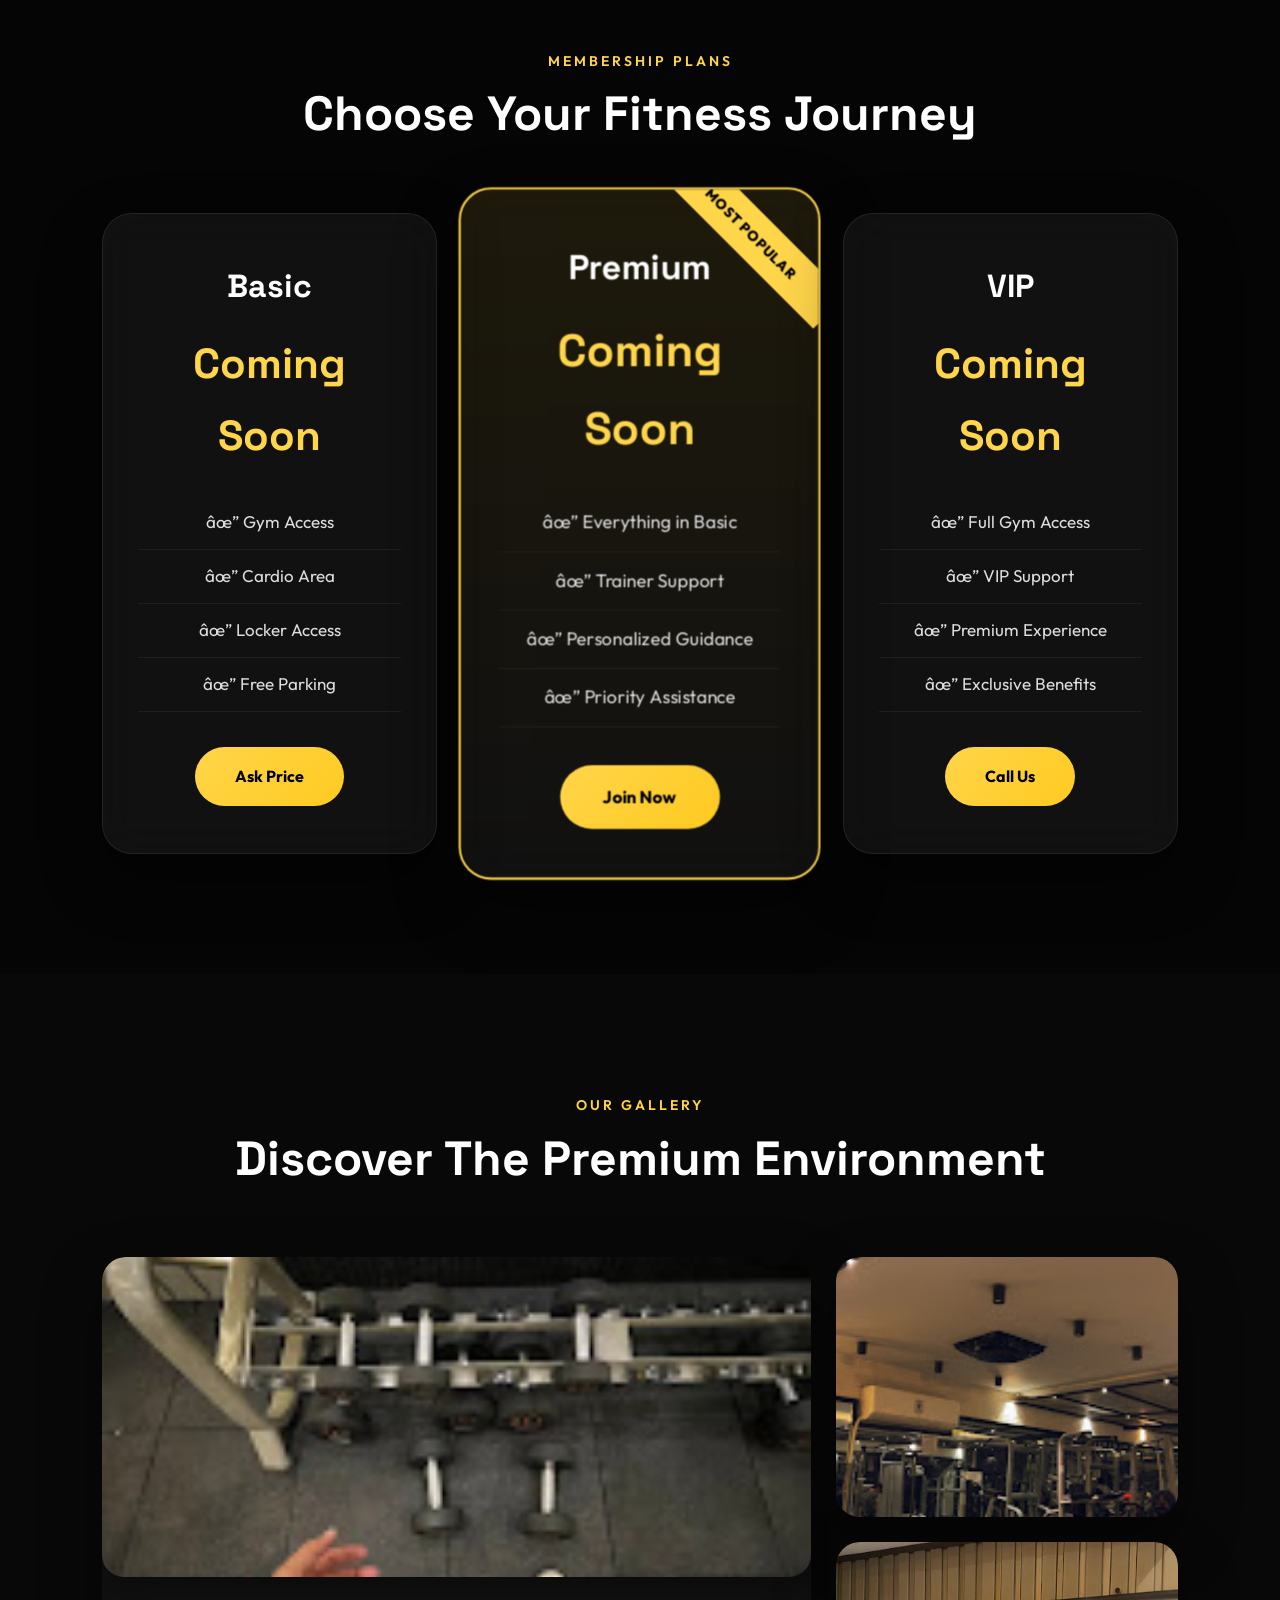
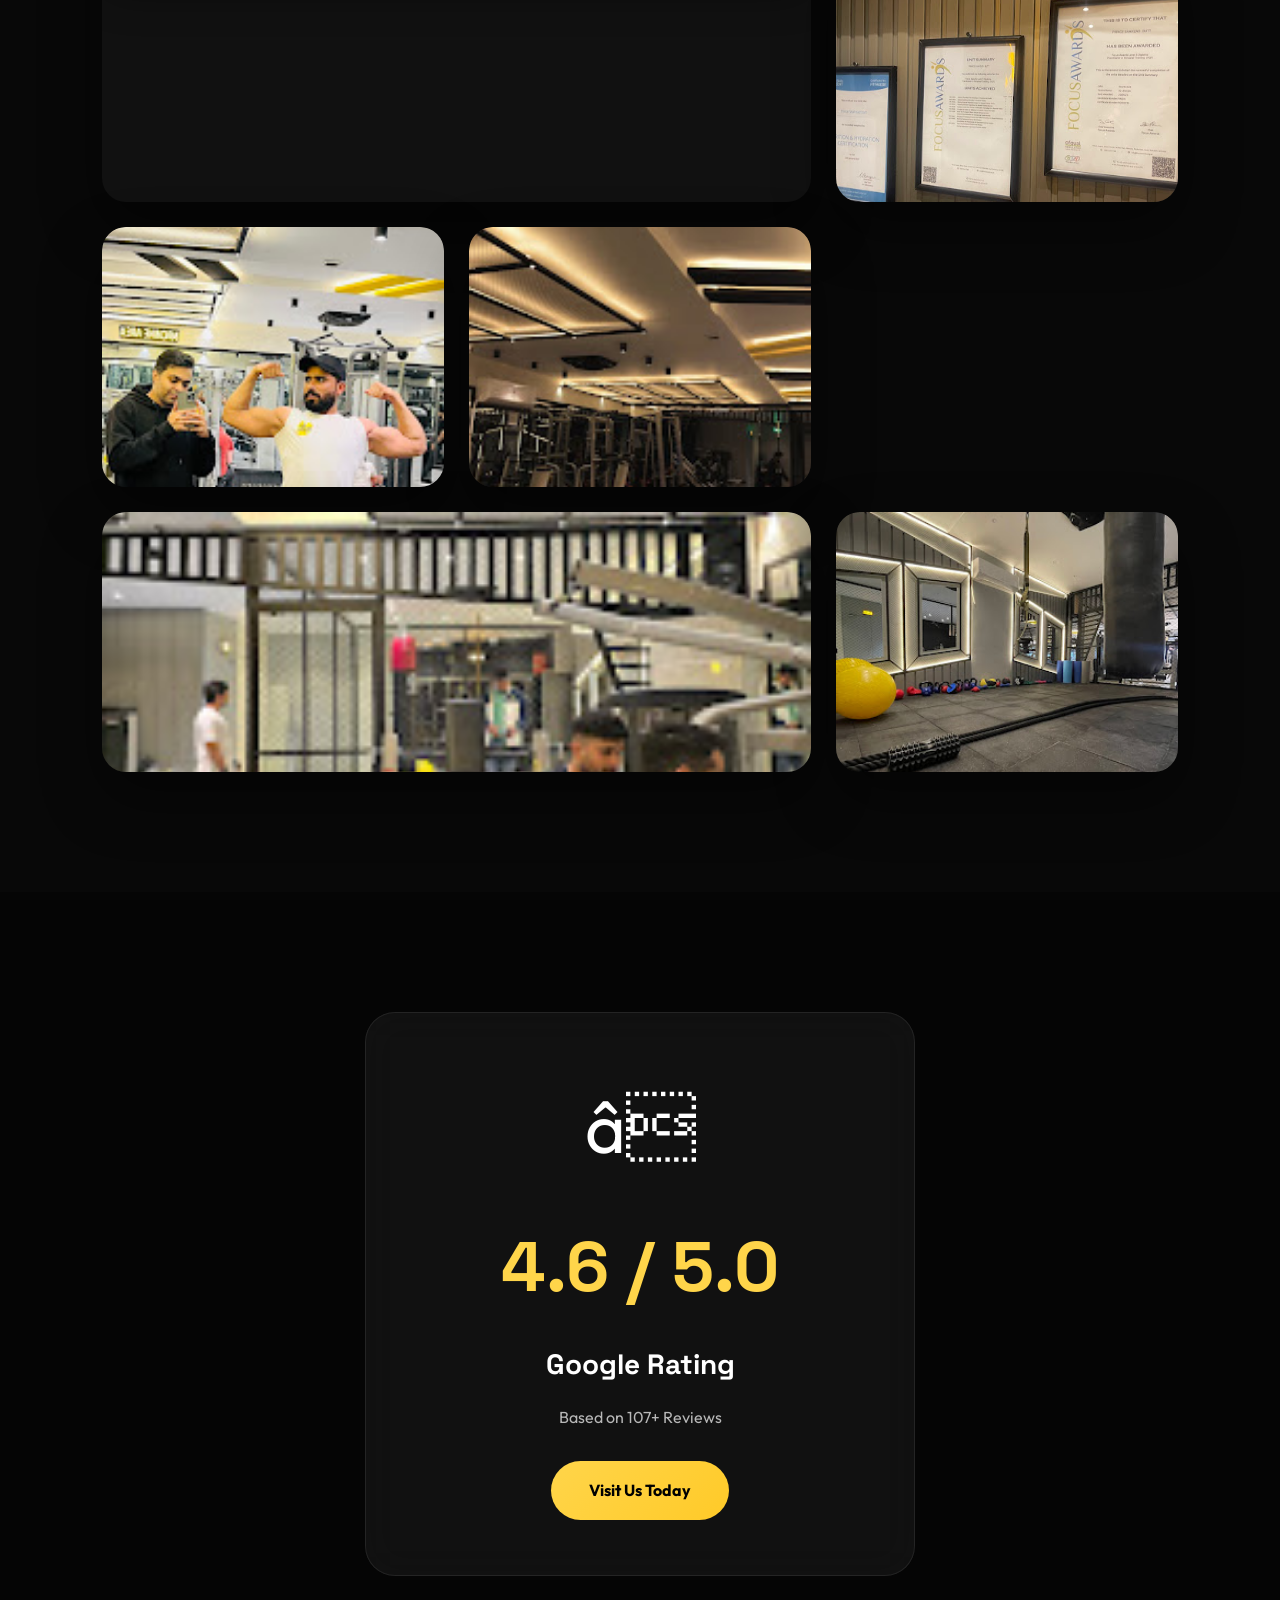
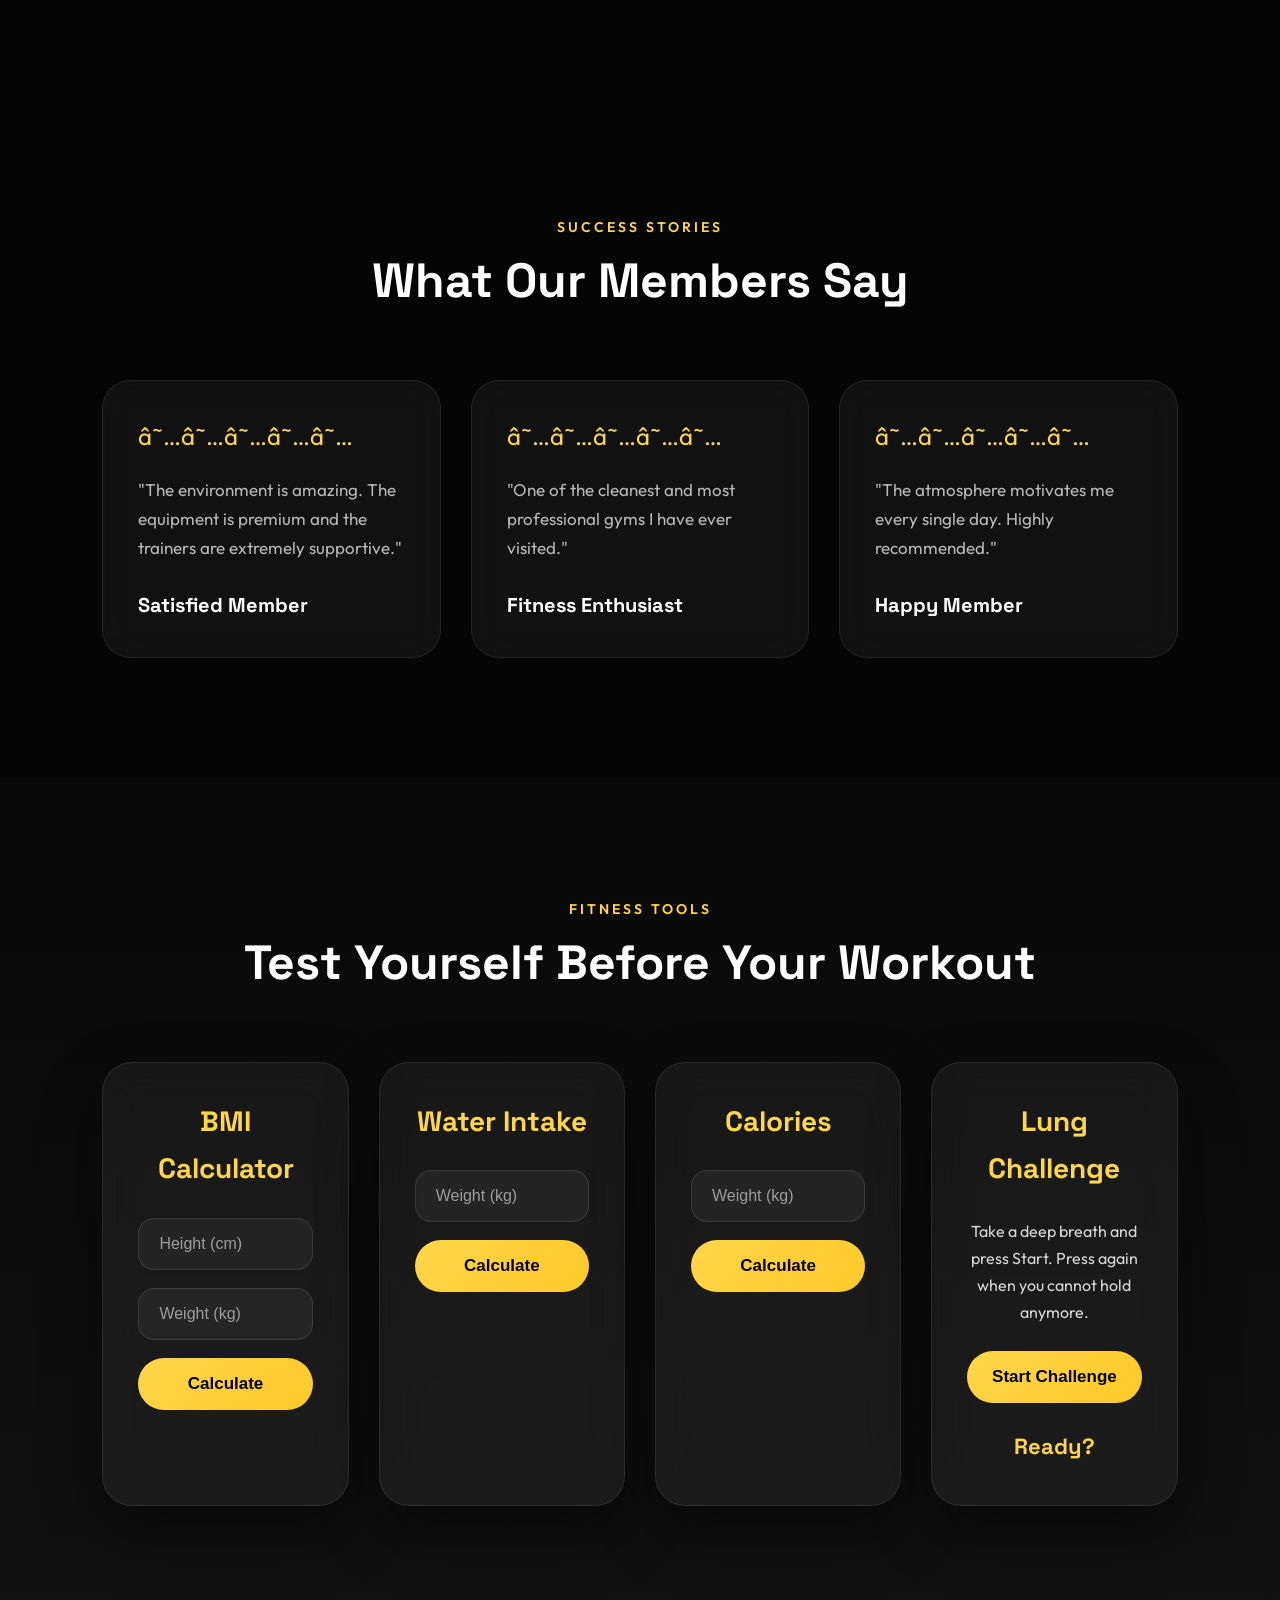
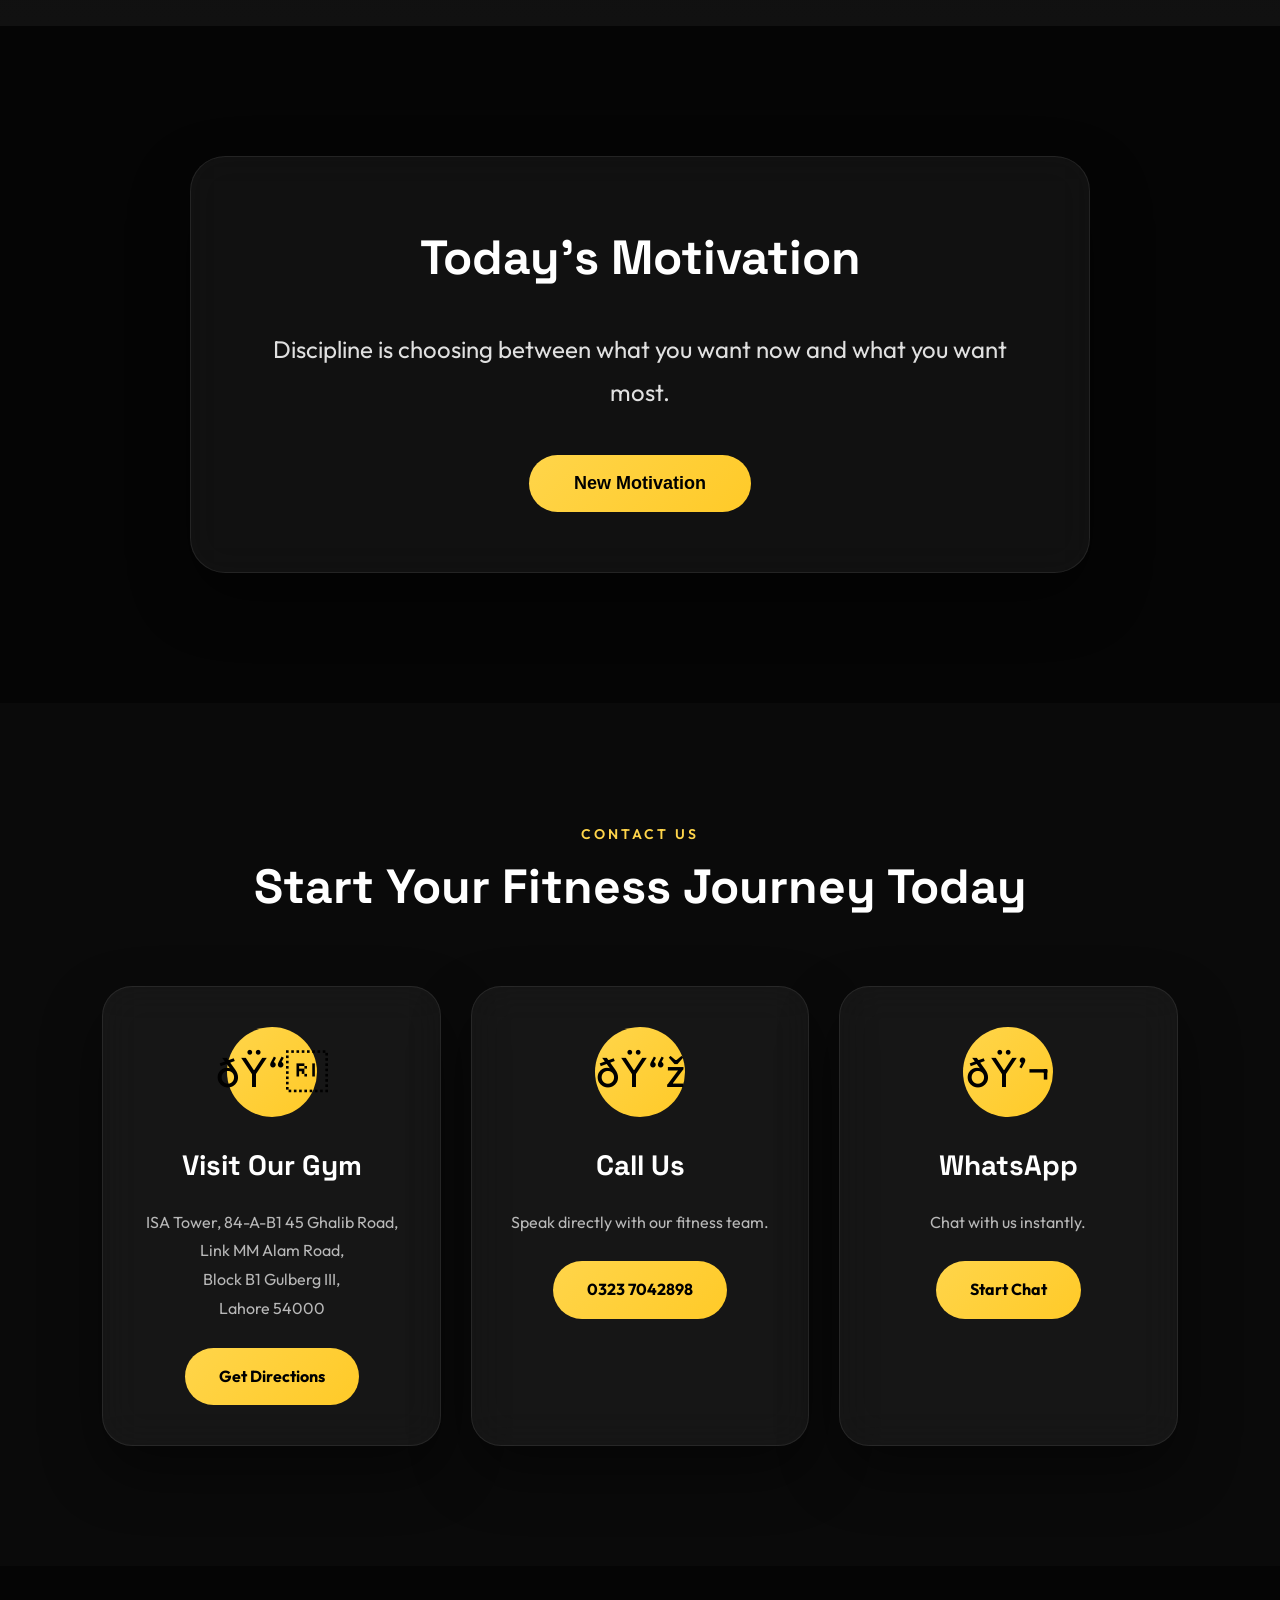
==== commit cee08e84: "Add floating buttons for WhatsApp and call Added WhatsApp, call, and back to top buttons to the page" ====
--- a/index.html
+++ b/index.html
@@ -155,7 +155,39 @@
 
 </head>
 
+   
+<!-- ==========================
+WHATSAPP BUTTON 
+========================== -->
+
+<a href="https://wa.me/923237042898" class="floating-whatsapp">
+
+<img src="images/whatsapp.png" alt="WhatsApp">
+
+</a>
+
+<!-- ==========================
+ Call Button 
+========================== -->
+
+<a href="tel:03237042898" class="floating-call">
+
+📞
+
+</a>
+
+<!-- ==========================
+ Back to Top Button 
+========================== -->
+
+<button id="topBtn">
+
+↑
+
+</button>    
+    
 <body>
+
  <div id="loader">
 
 <div class="loader-logo">
--- a/style.css
+++ b/style.css
@@ -3665,3 +3665,162 @@
 }
 
 }
+/* COUNTER SECTION */
+
+.counter-section{
+
+position:relative;
+
+padding:120px 8%;
+
+background:#050505;
+
+overflow:hidden;
+
+}
+
+.counter-overlay{
+
+position:absolute;
+
+inset:0;
+
+background:url(images/counter-bg.jpg) center/cover;
+
+opacity:.15;
+
+}
+
+.counter-grid{
+
+position:relative;
+
+z-index:2;
+
+display:grid;
+
+grid-template-columns:repeat(4,1fr);
+
+gap:25px;
+
+}
+
+.counter-box{
+
+background:rgba(255,255,255,.05);
+
+backdrop-filter:blur(15px);
+
+border:1px solid rgba(255,255,255,.08);
+
+border-radius:25px;
+
+padding:40px;
+
+text-align:center;
+
+transition:.4s;
+
+}
+
+.counter-box:hover{
+
+transform:translateY(-10px);
+
+border-color:#FFD54A;
+
+}
+
+.counter-box h2{
+
+font-size:60px;
+
+color:#FFD54A;
+
+margin-bottom:10px;
+
+}
+
+.counter-box p{
+
+color:#fff;
+
+}
+
+@media(max-width:900px){
+
+.counter-grid{
+
+grid-template-columns:repeat(2,1fr);
+
+}
+
+}
+
+@media(max-width:600px){
+
+.counter-grid{
+
+grid-template-columns:1fr;
+
+}
+#loader{
+
+position:fixed;
+
+top:0;
+
+left:0;
+
+width:100%;
+
+height:100%;
+
+background:#000;
+
+display:flex;
+
+justify-content:center;
+
+align-items:center;
+
+z-index:999999;
+
+transition:1s;
+
+}
+
+.loader-logo{
+
+text-align:center;
+
+}
+
+.loader-logo img{
+
+width:120px;
+
+margin-bottom:20px;
+
+animation:spinLogo 3s linear infinite;
+
+}
+
+.loader-logo h2{
+
+color:#FFD54A;
+
+letter-spacing:3px;
+
+}
+
+@keyframes spinLogo{
+
+100%{
+
+transform:rotate(360deg);
+
+}
+
+}
+}
